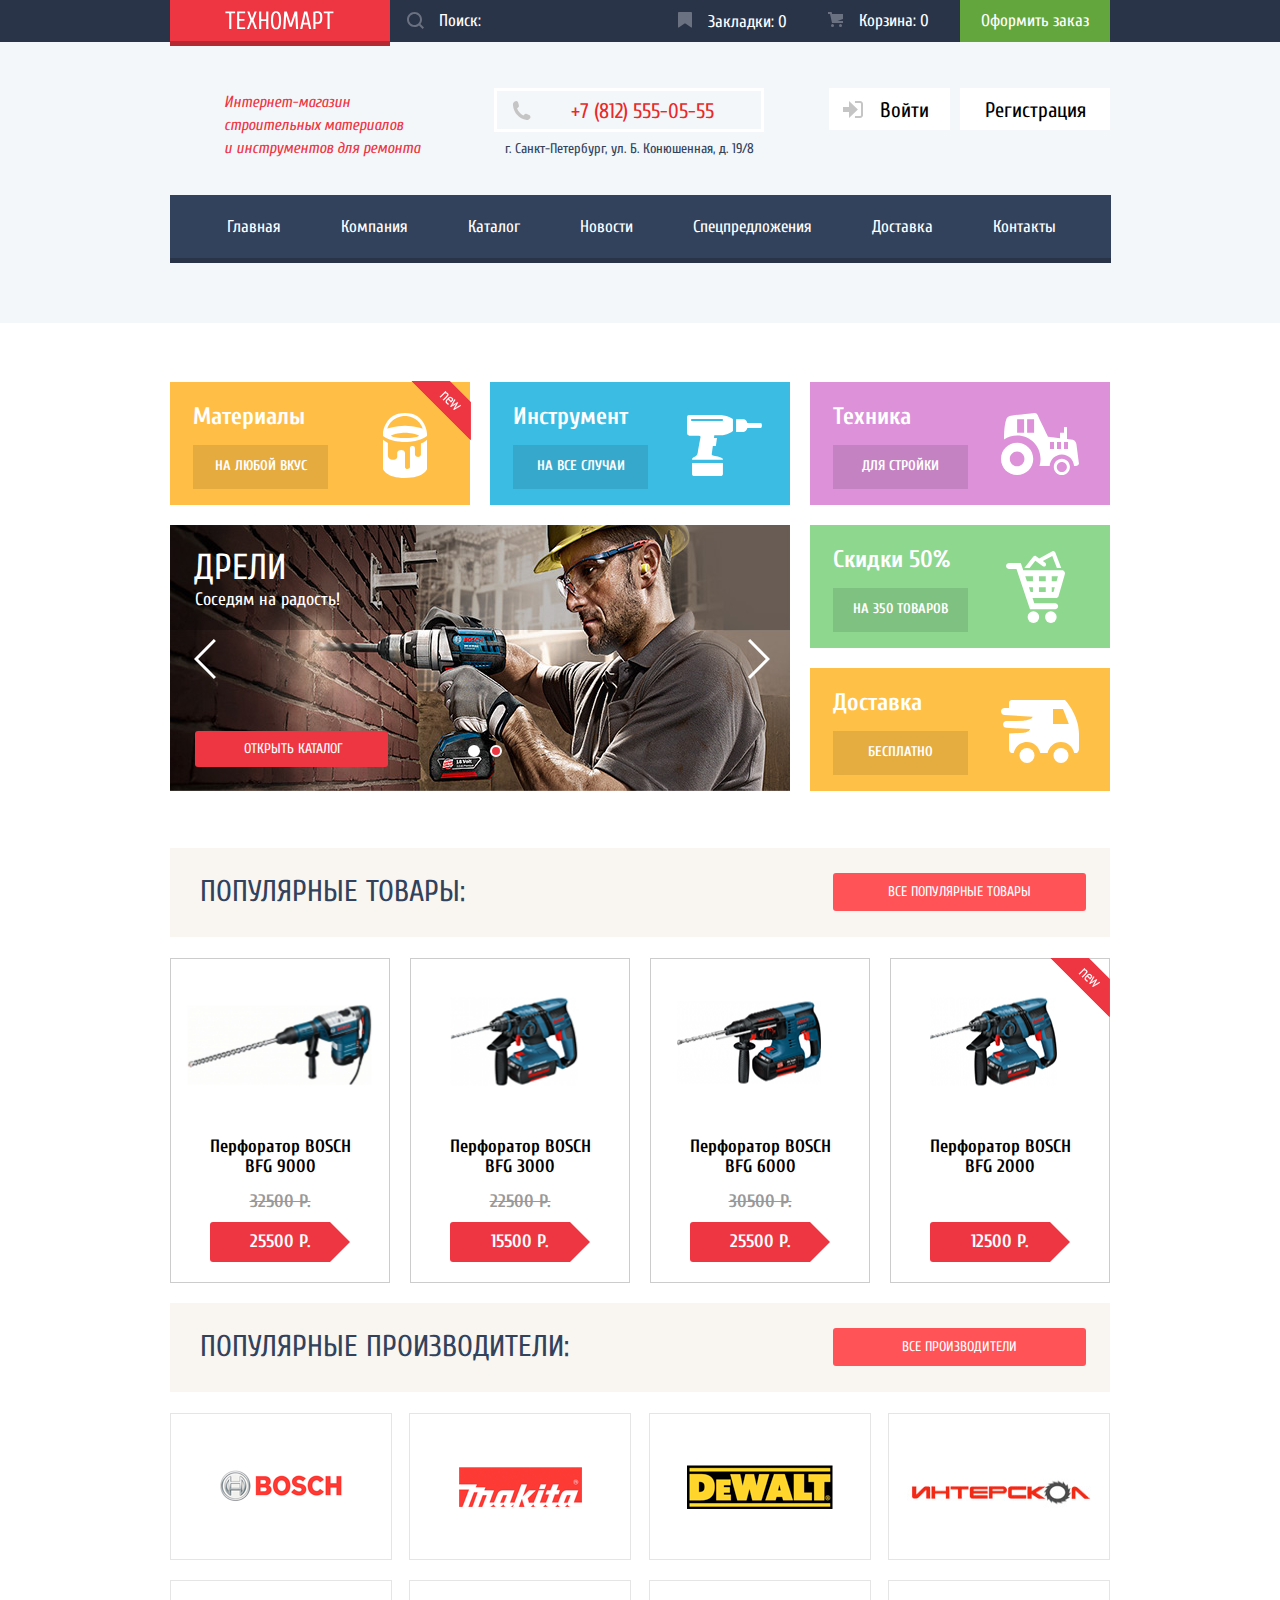
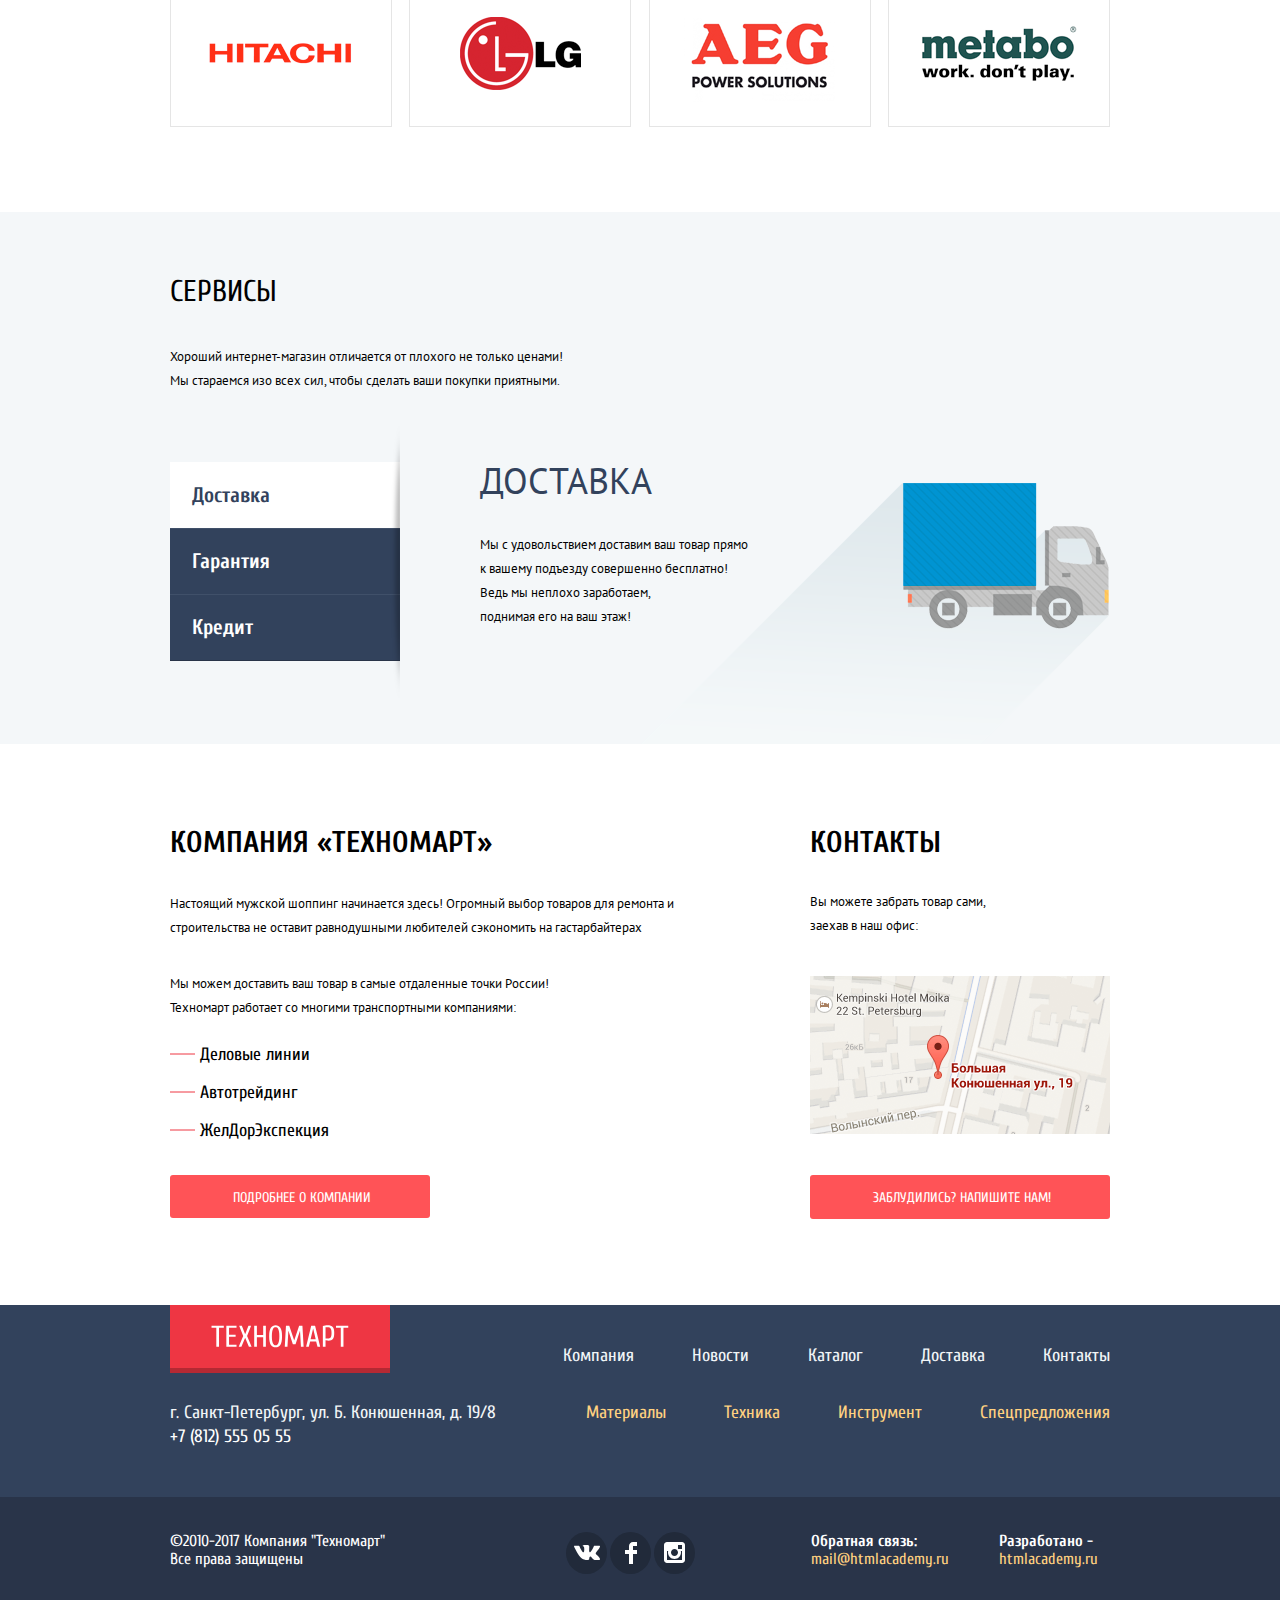
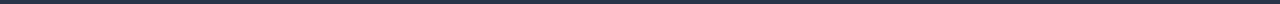
==== index.html @ 7c789cb8 "завершаем вёрстку личного проекта." ====
<!DOCTYPE html>
<html lang="ru">
    <head>
        <meta charset="utf-8">
		<link href="css/normalize.css" rel="stylesheet">
		<link href="https://fonts.googleapis.com/css?family=Cuprum:400,400i,700&display=swap&subset=cyrillic" rel="stylesheet">
		<link href="https://fonts.googleapis.com/css?family=PT+Sans:400,400i,700&display=swap&subset=cyrillic" rel="stylesheet">
		<link href="css/style.css" rel="stylesheet">
        <title>HTML Academy: Техномарт</title>
    </head>
    <body>
        <header class="header">
			<section class="menu-order-back">
			    <div class="menu-order container">
    			    <a href="index.html" class="header-logo">
 					    <img src="img/logo.svg" width="109" height="19" alt="Логотип магазина Техномарт">
				    </a>
                    <form action="/" method="post" class="search-form">
                        <input type="text" name="search-form" class="search-form-input" placeholder="Поиск:" aria-label="Кнопка поиска">
                        <!-- <button type="submit" name="submit-btn" class="header__search-form-button" aria-label="Кнопка поиска"></button> -->
                    </form>
                    <a class="menu-order-button menu-order-button-marks" href="marks.html" title="Закладки">
                        <svg version="1.1" id="Layer_2" xmlns="http://www.w3.org/2000/svg" xmlns:xlink="http://www.w3.org/1999/xlink" x="0px" y="0px"
	                        width="14px" height="16px" viewBox="0 0 14 16" enable-background="new 0 0 14 16" xml:space="preserve">
                            <path fill="#ffffff" d="M14,15c0,0.55-0.368,0.741-0.818,0.426l-5.363-3.765c-0.45-0.315-1.187-0.315-1.637,0l-5.364,3.765,C0.368,15.741,0,15.55,0,15V1c0-0.55,0.45-1,1-1h12c0.55,0,1,0.45,1,1V15z"/>
                        </svg>
                        Закладки: 0
                    </a>
                    <a class="menu-order-button" href="cart.html" title="Корзина">
                        <svg version="1.1" id="Layer_1" xmlns="http://www.w3.org/2000/svg" xmlns:xlink="http://www.w3.org/1999/xlink" x="0px" y="0px"
						    width="15px" height="15px" viewBox="0 0 15 15" enable-background="new 0 0 15 15" xml:space="preserve">
						    <g>
						        <circle fill="#ffffff" cx="4.5" cy="13.5" r="1.5"/>
						        <circle fill="#ffffff" cx="12.5" cy="13.5" r="1.5"/>
						        <polygon fill="#ffffff" points="15,2 4.07,2 3.648,0 0,0 0,2 2.031,2 4.016,11 15,11 15,9 9.441,9 15,6.951 	"/>
						    </g>
					    </svg>
                        Корзина: 0
                    </a>
                    <a class="make-order-button" href="cart.html" title="Оформить заказ">Оформить заказ</a>
                </div>
			</section> 
	        <section class="top-back">
    	        <div class="container">
					<div class="contacts-account">
					    <h1 class="shop-name">Интернет-магазин<br> 
				        строительных материалов<br>
				        и инструментов для ремонта</h1>
		                <div class="header-contacts"> 
						    <div class="phone-back">
                                <svg version="1.1" id="Layer_1" xmlns="http://www.w3.org/2000/svg" xmlns:xlink="http://www.w3.org/1999/xlink" x="0px" width="19px" height="19px" viewBox="0 0 19 19" enable-background="new 0 0 19 19" xml:space="preserve">
								    <g id="UrwUhy_1_">
    									<g>
    										<path fill="#c5c5c5" d="M15.572,18.985c-0.312,0-0.629,0-0.941,0c-4.129-0.488-7.157-2.408-9.359-4.864 c-2.21-2.461-3.954-5.629-4.294-9.893c0-0.382,0-0.762,0-1.144C1.056,2.31,1.437,1.78,1.876,1.327	C2.425,0.766,3.25,0.044,4.002,0.019c0.554-0.018,1.5,0.38,1.879,0.899C6.21,1.364,6.385,2.257,6.537,2.921	c0.154,0.671,0.505,1.643,0.408,2.289C6.797,6.217,5.458,6.644,5.066,7.376c1.307,3.135,3.443,5.439,6.293,7.031 c0.715-0.392,1.346-1.572,2.332-1.595c0.359-0.009,0.818,0.178,1.184,0.286c0.402,0.121,0.75,0.275,1.104,0.408 c0.596,0.224,1.648,0.521,2.004,1.021c0.365,0.513,0.57,1.356,0.49,1.879C18.309,17.447,16.594,18.603,15.572,18.985z"/>
	                                    </g>
                                    </g>
                                </svg>
    		                    +7 (812) 555-05-55
							</div>
		                    <div class="address"> г. Санкт-Петербург, ул. Б. Конюшенная, д. 19/8</div>
		                </div>
                        <div class="user-navigation">
                            <a class="sign-in-button" href="sign-in.html" title="Войти">
                                <svg version="1.1" id="Layer_1" xmlns="http://www.w3.org/2000/svg" xmlns:xlink="http://www.w3.org/1999/xlink" x="0px" y="0px" width="20px" height="17px" viewBox="0 0 20 17" enable-background="new 0 0 20 17" xml:space="preserve">
                                    <g>
                                        <polygon fill="#c5c5c5" points="14.875,8.5 6,0 6,6 0,6 0,11 6,11 6,17"/>
                                    </g>
                                    <path fill="#c5c5c5" d="M16.986,15.01h-5.027V17h5.027c2.178,0,3.004-1.81,3.029-3.026V3.028C19.99,1.811,19.164,0,16.986,0h-5.027 v1.99h5.027c0.839,0,0.992,0.681,1.01,1.057v10.904C17.979,14.327,17.825,15.01,16.986,15.01z" />
                                </svg>
                                Войти
                            </a>
                            <a class="sign-up-button" href="sign-up.html" title="Регистрация">Регистрация</a>
						</div>
                    </div>
	                <nav>
	                    <ul class="nav-menu container">
	                        <a href="index.html"><li>Главная</li></a>
                            <a href="company.html"><li>Компания</li></a>
                            <a href="catalog.html"><li>Каталог</li></a>
                            <a href="news.html"><li>Новости</li></a>
                            <a href="special-offers.html"><li>Спецпредложения</li></a>
                            <a href="delivery.html"><li>Доставка</li></a>
                            <a href="contacts.html"><li>Контакты</li></a>		  
		                </ul>
					</nav>
				</div>
			</section>
        </header>
	    <main>
		    <div class="container">
		        <h1 class="visually-hidden">Интернет-магазин "Техномарт"</h1>
			    <section class="all-categories">
				    <div class="materials-tools-technics">
						<div class="category-item category-item-materials flag-new">
						    <div class="category-item-text">
							    <div>Материалы</div>
						        <a href="#"><p class="category-item-button">На любой вкус</p></a>
							</div>
						</div>	
				        <div class="category-item category-item-tools">
						    <div class="category-item-text">
					            <div>Инструмент</div>
						        <a href="#"><p class="category-item-button">На все случаи</p></a>
							</div>
					    </div>							
				        <div class="category-item category-item-technics">
						    <div class="category-item-text">
					            <div>Техника</div>
						        <a href="#"><p class="category-item-button">Для стройки</p></a>
							</div>
					    </div>		
                    </div>	
                    <div class="delivery-discounts-slider">				
				        <input class="visually-hidden"  type="radio" id="product-1" value="product-1" name="toggle" checked>
                        <input class="visually-hidden" type="radio" id="product-2" value="product-2" name="toggle">                  
                        <div class="site-wrapper">
                            <div class="slider">
							    <div class="slider-controls-rounds">
					 		        <label id="slide-1" class="slider-controls-round slider-controls-round--1" for="product-1">< слайдер1 </label>
									<label id="slide-2" class="slider-controls-round slider-controls-round--2" for="product-2">< слайдер2 </label>        
								</div>
								<div class="slider-controls-arrows">
                                    <label class="slider-controls-left" for="product-1">
									    <svg version="1.1" id="Layer_1" xmlns="http://www.w3.org/2000/svg" xmlns:xlink="http://www.w3.org/1999/xlink" x="0px" y="0px" width="22px" height="40px" viewBox="0 0 22 40" enable-background="new 0 0 22 40" xml:space="preserve">
                                            <polygon fill="#FFFFFF" points="19.83,-0.035 21.919,2.064 4.13,19.947 21.977,37.886 19.887,39.985 -0.048,19.947 "/>
                                        </svg>
									</label>
                                    <label class="slider-controls-right" for="product-2">
									    <svg version="1.1" xmlns="http://www.w3.org/2000/svg" xmlns:xlink="http://www.w3.org/1999/xlink" x="0px" y="0px" width="22px" height="40px" viewBox="0 0 22 40" enable-background="new 0 0 22 40" xml:space="preserve">
                                            <g id="Layer_1">
                                            </g>
                                            <g id="Layer_2">
	                                            <polygon fill="#ffffff" points="2.098,-0.035 0.009,2.064 17.798,19.947 -0.048,37.886 2.041,39.985 21.976,19.947 	"/>
                                            </g>
                                        </svg>
									</label>
								</div>
							    <ul class="slider-list">
				                    <li class="slides" id="slide1">
									    <img src="img/slider-image.jpg" width="620" height="266" alt="Дрели">
							            <span class="name"> Дрели</span>
					                    <span class="comment">Соседям на радость!</span>  
				     	                <a class="button" href="catalog.html">Открыть каталог</a>   
								    </li>
						            <li class="slides" id="slide2">
				                        <img src="img/slide-image.jpg" width="620" height="266" alt="Перфораторы">
							            <span class="name"> Перфораторы</span>
					                    <span class="comment">Настоящие мужские игрушки</span>  
				     	                <a class="button" href="catalog.html">Открыть каталог</a>   
				                    </li>
							    </ul>
						    </div>
						</div>
						<div class="discounts-delivery">					     
                            <div class="category-item category-item-discounts">
							    <div class="category-item-text">
					                <div>Скидки 50%</div>
						            <a href="#"><p class="category-item-button">На 350 товаров</p></a>
							    </div>
                            </div>								
				            <div class="category-item category-item-delivery">
						        <div class="category-item-text">
					                <div>Доставка</div>
						            <a href="#"><p class="category-item-button">Бесплатно</p></a>
							    </div>
					        </div>		
     				    </div>
					</div>                  			
			    </section>
			    <section class="popular-goods-back">
                    <div class="popular-item">
                        <h2 class="popular-item-title">Популярные товары:</h2>
                        <a class="button popular-item-button" href="catalog.html" title="">Все популярные товары</a>
                    </div>
  					<div class="catalog-items-main">
                        <div class="catalog-item">
                            <div class="actions">
                                <a href="#" class="buy">Купить</a>
                                <a href="#" class="bookmark">В закладки</a>
                            </div>
                            <div class="image"><img width="217" height="168" src="img/item-image.png" alt="Перфоратор BOSCH BFG 9000"></div>
                            <div class="title"><a href=#>Перфоратор BOSCH BFG 9000</a></div>
                            <div class="discount">32500 Р.</div>
                            <div class="price">25500 Р.</div>
                        </div>
					    <div class="catalog-item">
                            <div class="actions">
                                <a href="#" class="buy">Купить</a>
                                <a href="#" class="bookmark">В закладки</a>
                            </div>
                            <div class="image"><img width="217" height="168" src="img/item1.png" alt="Перфоратор BOSCH BFG 3000"></div>
                            <div class="title"><a href=#>Перфоратор BOSCH BFG 3000</a></div>
                            <div class="discount">22500 Р.</div>
                            <div class="price">15500 Р.</div>
                        </div>
                        <div class="catalog-item">
                            <div class="actions">
                                <a href="#" class="buy">Купить</a>
                                <a href="#" class="bookmark">В закладки</a>
                            </div>
                            <div class="image"><img width="218" height="168" src="img/item.png" alt="Перфоратор BOSCH BFG 6000"></div>
                            <div class="title"><a href=#>Перфоратор BOSCH BFG 6000</a></div>
                            <div class="discount">30500 Р.</div>
                            <div class="price">25500 Р.</div>
                        </div>
    				    <div class="catalog-item flag-new">
						    <div class="actions">
                                <a href="#" class="buy">Купить</a>
                                <a href="#" class="bookmark">В закладки</a>
                            </div>
                            <div class="image"><img width="218" height="168" src="img/item1.png" alt="Перфоратор BOSCH BFG 2000"></div>
                            <div class="title"><a href=#>Перфоратор BOSCH BFG 2000</a></div>
                            <div class="discount"></div>
                            <div class="price">12500 Р.</div>
                        </div>
					</div>
			    </section>
			    <section class="popular-brands-back">
                    <div class="popular-item">
                        <h2 class="popular-item-title">Популярные производители:</h2>
                        <a class="button popular-item-button" href="#" title="">Все производители</a>
                    </div>
				    <div class="brands">
			            <a class="brand"><img src="img/bosch.png" width="126" height="37" alt="BOSCH"></a>
                        <a class="brand"><img src="img/makita.png" width="123" height="40" alt="MAKITA"></a>
                        <a class="brand"><img src="img/de-walt.png" width="146" height="44" alt="DeWALT"></a>
					    <a class="brand"><img src="img/interskol.png" width="200" height="80" alt="ИНТЕРСКОЛ"></a>                     				
					    <a class="brand"><img src="img/hitachi.png" width="169" height="31" alt="HITACHI"></a>
                        <a class="brand"><img src="img/lg.png" width="121" height="73" alt="LG"></a>
                        <a class="brand"><img src="img/aeg.png" width="151" height="96" alt="AEG POWER SOLUTIONS"></a>
                        <a class="brand"><img src="img/metabo.png" width="204" height="69" alt="METABO work.don't play"></a>
					</div>
			    </section>
			</div>
            <section class="service-back">
                <div class="container">
                    <h2 class="service-title">Сервисы</h2>
                    <p class="service-description">Хороший интернет-магазин отличается от плохого не только ценами! Мы стараемся изо всех сил, чтобы сделать ваши покупки приятными.</p>
                    <div class="service-slider">
                        <input type="radio" name="slider2" class="service-radio" id="delivery-slide" checked>
                        <input type="radio" name="slider2" class="service-radio" id="guarantee-slide">
                        <input type="radio" name="slider2" class="service-radio" id="loan-slide">
                        <div class="service-buttons">
                            <label for="delivery-slide" class="service-label delivery-label">Доставка</label>
                            <label for="guarantee-slide" class="service-label guarantee-label">Гарантия</label>
                            <label for="loan-slide" class="service-label loan-label">Кредит</label>
                        </div>
                        <div class="service-shadow"></div>
                        <ul class="service-list">
                            <li class="service-slide service-slide-delivery">
                                <h3>Доставка</h3>
                                <p>Мы с удовольствием доставим ваш товар прямо<br>
						    	к вашему подъезду совершенно бесплатно!<br>
						    	Ведь мы неплохо заработаем, <br>
								поднимая его на ваш этаж!
                                </p>
                            </li>
                            <li class="service-slide service-slide-guarantee">
                                <h3>Гарантия</h3>
                                <p>Если купленный у нас товар поломается или заискрит,<br>
						    	а также в случае пожара, спровоцированного его возгаранием, <br>
						    	вы всегда можете быть уверены в нашей гарантии. Мы обменяем <br>
								сгоревший товар на новый.<br>
								Дом уж восстановите как-нибудь сами.
                                </p>
                            </li>
                            <li class="service-slide service-slide-credit">
                                <h3>Кредит</h3>
                                <p>Залезть в долговую яму стало проще!<br>
                                Кредитные консультанты придут вам на помощь.
                                </p>
                                <a class="button" href="#" title="Отправить заявку">Отправить заявку</a>
                            </li>
                        </ul>
					</div>
				</div>
            </section>				
			<section class="about-company-contacts container">
			    <div class="description-company">
    			    <h2>Компания «Техномарт»</h2>
					<p>Настоящий мужской шоппинг начинается здесь! Огромный выбор товаров для ремонта и<br>
					строительства не оставит равнодушными любителей сэкономить на гастарбайтерах</p>
					<p>Мы можем доставить ваш товар в самые отдаленные точки России!<br>
					Техномарт работает со многими транспортными компаниями:</p>
				    <ul class="delivery-company">
					    <li class="delivery-company-item">
						    <svg width="25px">
                                <line x1="0" y1="10" x2="25" y2="10" stroke="#ee3643" />
                            </svg>
							Деловые линии
						</li>
					    <li class="delivery-company-item">
						    <svg width="25px">
                                <line x1="0" y1="10" x2="25" y2="10" stroke="#ee3643" />
                            </svg>
							Автотрейдинг
						</li>
					    <li class="delivery-company-item">
						    <svg width="25px">
                                <line x1="0" y1="10" x2="25" y2="10" stroke="#ee3643" />
                            </svg>
					    	ЖелДорЭкспекция
						</li>
					</ul>
				    <a class="button about-company-button" href="#">Подробнее о компании</a>
				</div>
			    <div class="our-office">
			        <h2>Контакты</h2>
			        <p class="pick-up">Вы можете забрать товар сами,<br>
				    заехав в наш офис:</p>
				    <a href="https://www.google.com/maps/" class="contacts-button-map">
				        <img src="img/map.png" width="300" height="158" alt="Офис компании по адресу ул. Большая Конюшенная 19/8, Санкт-Петербург">
				    </a>
				    <a class="visually-hidden">
				        <img src="img/map.png" width="940" height="446.2px" alt="Офис компании по адресу ул. Большая Конюшенная 19/8, Санкт-Петербург">
				    </a>
				    <a class="button write-us-button" href="contacts.html">Заблудились? Напишите нам!</a>
				</div>
			</section>
	    </main>
	    <footer>
	        <section class="footer-nav-back">
			    <div class="container">
	                <div class="footer-contacts">
  	  	                <a class="footer-logo-back">
	                        <img src="img/logo.svg" width="138" height="23" alt="Логотип магазина Техномарт">
		                </a>
		                <address class="footer-address">
		                    г. Санкт-Петербург, ул. Б. Конюшенная, д. 19/8<br>
						    <a href="tel:+78125550555">+7 (812) 555 05 55</a>
		                </address>
				    </div>
		            <div class="footer-navigation">
		                <ul class="footer-site-navigation">
                            <li><a href="company.html">Компания</a></li>
                            <li><a href="news.html">Новости</a></li>
                            <li><a href="catalog.html">Каталог</a></li>
                            <li><a href="delivery.html">Доставка</a></li>
                            <li><a href="contacts.html">Контакты</a></li>	
		                </ul>
		                <ul class="footer-catalog-navigation">
		                    <li><a href="#">Материалы</a></li>
                            <li><a href="#">Техника</a></li>
                            <li><a href="#">Инструмент</a></li>
                            <li><a href="special-offers.html">Спецпредложения</a></li>
		                </ul>
				    </div>
				</div>
		    </section>
			<section class="footer-copyright-back">
			    <div class="container">
				    <div class="copyright">
			            <p class="footer-copyright">
				        ©2010-2017 Компания "Техномарт"<br>
					    Все права защищены
			            </p>
						<div class="footer-social">
							<a href="https://vk.com/" aria-label="ВКонтакте">
							    <svg class="vk" version="1.1" id="Layer_1" xmlns="http://www.w3.org/2000/svg" xmlns:xlink="http://www.w3.org/1999/xlink" x="0px" y="0px" width="26px" height="15px" viewBox="0 0 26 15" enable-background="new 0 0 26 15" xml:space="preserve">
                                    <path fill="#ffffff" d="M16.138,11.51c0.956-0.309,2.18,2.04,3.483,2.939c0.978,0.681,1.727,0.534,1.727,0.534l3.473-0.05 c0,0,1.815-0.112,0.957-1.554c-0.071-0.12-0.503-1.069-2.585-3.022c-2.177-2.043-1.882-1.712,0.739-5.244 c1.597-2.153,2.236-3.468,2.036-4.028c-0.192-0.539-1.365-0.399-1.365-0.399L20.69,0.713c-0.381,0.001-0.704,0.119-0.851,0.515	c-0.003,0.004-0.621,1.666-1.445,3.079c-1.741,2.989-2.436,3.148-2.724,2.961c-0.661-0.433-0.494-1.737-0.494-2.664	c0-2.897,0.432-4.105-0.846-4.417c-0.427-0.104-0.739-0.172-1.828-0.182c-1.392-0.021-2.574,0-3.244,0.329 c-0.445,0.223-0.786,0.712-0.579,0.74c0.26,0.035,0.843,0.16,1.155,0.586c0.401,0.552,0.389,1.789,0.389,1.789 s0.229,3.411-0.54,3.834c-0.528,0.29-1.25-0.302-2.803-3.016C6.087,2.879,5.488,1.345,5.488,1.345S5.372,1.06,5.162,0.904	C4.912,0.719,4.562,0.66,4.562,0.66L0.848,0.684c0,0-0.558,0.016-0.763,0.262C-0.097,1.164,0.07,1.614,0.07,1.614 s2.909,6.881,6.203,10.347c3.02,3.182,6.452,2.971,6.452,2.971h1.555c0,0,0.469-0.054,0.709-0.312 c0.224-0.24,0.214-0.691,0.214-0.691S15.172,11.82,16.138,11.51z"/>
                                </svg>
							</a>
							<a href="https://facebook.com/" aria-label="Фейсбук">
							    <svg class="fb" version="1.1" id="Layer_2" xmlns="http://www.w3.org/2000/svg" xmlns:xlink="http://www.w3.org/1999/xlink" x="0px" y="0px" width="12px" height="22px" viewBox="0 0 12 22" enable-background="new 0 0 12 22" xml:space="preserve">
                                    <path fill="#ffffff" d="M12,4V0H8C5.791,0,4,1.791,4,4v4H0v4h4v10h4V12h4V8H8V4H12z"/>
                                </svg>
							</a>
							<a href="https://instagram.com/" aria-label="Инстаграмм">
							    <svg class="instagram" version="1.1" id="Layer_1" xmlns="http://www.w3.org/2000/svg" xmlns:xlink="http://www.w3.org/1999/xlink" x="0px" y="0px" width="21px" height="21px" viewBox="0 0 21 21" enable-background="new 0 0 21 21" xml:space="preserve">
                                    <path fill="#ffffff" d="M18,0H3C1.35,0,0,1.35,0,3v15c0,1.65,1.35,3,3,3h15c1.65,0,3-1.35,3-3V3C21,1.35,19.65,0,18,0z M10.5,7 c1.93,0,3.5,1.57,3.5,3.5S12.43,14,10.5,14S7,12.43,7,10.5S8.57,7,10.5,7z M18,18H3V9h1.181C4.067,9.482,4,9.983,4,10.5 c0,3.59,2.91,6.5,6.5,6.5s6.5-2.91,6.5-6.5c0-0.517-0.066-1.018-0.181-1.5H18V18z M18,7h-4V3h4V7z"/>
                                </svg>
							</a>			
                        </div>
				        <div class="footer-other-contacts">
						    <div class="footer-email">
                                <b>Обратная связь:</b> 
                                <a class="footer-copyright-contacts" href="https://htmlacademy.ru">mail@htmlacademy.ru</a>
                            </div>                
				            <div class="footer-site">
                                <b>Разработано -</b> 
                                <a class="footer-copyright-contacts" href="https://htmlacademy.ru">htmlacademy.ru</a>
                            </div>
						</div>
					</div>
			    </div>
			</section>
		</footer>
 		<section class="modal modal-message">
            <form class="message-form" method="POST" action="https://echo.htmlacademy.ru/">
			    <div class="form-container">
			        <div class="name-email">
	    			    <label>Ваше имя:<input class="message" type="text" name="namem" placeholder="Имя Фамилия"></label>
				        <label>Ваш e-mail:<input class="message" type="text" name="email" placeholder="email@example.com"></label>
				    </div>
				    <div class="text-message">
				        <label>Текст письма:<textarea name="message" placeholder="В свободной форме"></textarea></label>				
 		            </div>
				</div>
				<div class="form-button-message-background">
			        <div class="form-container"> 
				            <button class="button form-button-message" type="submit">Отправить</button>
				 	</div>   
				</div>
                <button class="modal-close" type="button">Закрыть</button>
	        </form>
		</section>
        <section class="modal modal-map">
            <h2 class="visually-hidden">Как до нас добраться</h2>
            <iframe src="https://www.google.com/maps/embed?pb=!1m18!1m12!1m3!1d1998.6037999040354!2d30.322010416394033!3d59.938716271971415!2m3!1f0!2f0!3f0!3m2!1i1024!2i768!4f13.1!3m3!1m2!1s0x4696310fca5ba729%3A0xea9c53d4493c879f!2sBolshaya+Konyushennaya+ul.%2C+19%2C+Sankt-Peterburg%2C+Russia%2C+191186!5e0!3m2!1sen!2s!4v1441888483426" width="940" height="446" allowfullscreen></iframe>
            <p><img src="img/map.jpg" width="940" height="446" alt="Офис компании по адресу ул. Большая Конюшенная 19/8, Санкт-Петербург"></p>
            <button class="modal-close" type="button">Закрыть</button>
        </section>
		<section class="modal modal-cart">
			    <div class="form-container">
				    <h3>Товар добавлен в корзину!</h3>
				</div>
				<div class="form-button-cart-background">
			        <div class="form-container"> 
					    <ul class="buttons">
				            <li class="button form-button-cart"><a href="#">Оформить заказ</a></li>
						    <li class="form-button-continue"><a href="#">Продолжить покупки</a></li>
						</ul>
				 	</div>   
				</div>
                <button class="modal-close" type="button">Закрыть</button>
		</section>	
        <script src="js/index-script.js"></script>
	</body>
</html>
---- css/style.css ----
/*общие стили*/

/**{
	outline: 1px solid red;
}*/


html,
body {
  font-family: Cuprum, "Arial", sans-serif;
  color: #000000;
  background-color: #ffffff;
  min-width: 1200px;
  margin: 0;
}

a {
  color: #ffffff;
  text-decoration: none;
  list-style: none;
  border: none;
}
.delivery-company,
.footer-site-navigation,
.footer-catalog-navigation,
.order-account,
.pagination-list {
  list-style: none;
}

.perforators,
.garantee,
.credit,
.added-to-basket,
.message {
	display: none;
}

.button {
	font-size: 14px;
	text-transform: uppercase;
	color: #ffffff;
	background-color: #ff5357;
	border: none;
	border-radius: 3px;
}

.button:hover,
.button:focus,
.header-logo:hover,
.header-logo:focus {
	background-color: #ca2c37;
	border: none;
}

.button:active,
.header-logo:active {
	background-color: #ba2732;
	border: none;
}

.container {  
  width: 940px;
  margin: 0 auto; 
  padding: 0 0;
/*  background-color: rgba(256, 256, 0, 0.2);*/
}

.visually-hidden {
  position: absolute;
  width: 1px;
  height: 1px;
  margin: -1px;
  border: 0;
  padding: 0;
  clip: rect(0 0 0 0);
  overflow: hidden;
}

p,
h2,
h3,
ul,
a {
	margin: 0;
	padding: 0;
}



/*ХЕДЕР*/

/*логитип, поиск, закладки, корзина, сдалать заказ*/

.menu-order-back {
  color: #ffffff;
  background-color: #293449;
}

.menu-order {
  display: flex;
  flex-direction: row;
  align-items: center;
  justify-content: space-between;
  height: 42px;
}

/*логотип*/
.header-logo {
	position: relative;
	background-color: #ee3643;
	box-shadow: inset 0px -5px 0 0 rgba(0, 0, 0, 0.24);
	padding-top: 15px;
    padding-bottom: 12px;
    padding-left: 55px;
    padding-right: 56px;
}

/*поиск*/
.search-form {
    overflow: hidden;
}

.search-form-input {
	font-family: Cuprum, "Arial", sans-serif;
	font-size: 17px;
    color: #ffffff;
	background-color: transparent;
    background-image: url("../img/icon-search-darkgrey.svg");
    background-repeat: no-repeat;
    background-position: 17px 12px;
	border: none;
    outline: none;
	width: 221px;
	padding-top: 11px;
    padding-bottom: 11px;
    padding-left: 49px;
}

.search-form-input::-webkit-input-placeholder {
    color: #ffffff;
}

.search-form-input::-moz-placeholder {
    color: #ffffff;
}

.search-form-input:-ms-input-placeholder {
   color: #ffffff;
}

.search-form-button {
    display: none;
}

.search-form-input:hover {
    background-color: #212a3a;
    background-image: url("../img/icon-search-white.svg");
    background-repeat: no-repeat;
    background-position: 17px 12px;
}

.search-form-input:focus {
    color: #000000;
    background-color: #ffffff;
	background-image: url("../img/icon-search-red.svg");
    background-repeat: no-repeat;
    background-position: 17px 12px;
}

/*ссылки закладки, корзина*/

.menu-order-button,
.full-cart-button,
.make-order-button {
    font-size: 17px;
	line-height: 18px;
    color: #ffffff;
    text-align: left;
	min-width: 150px;
	padding-top: 11px;
	padding-bottom: 12px;
}


.menu-order-button a {
	position: absolute;
}

.menu-order-button:hover,
.menu-order-button:focus {
    background-color: #212a3a;
    outline: none;
}

.menu-order-button:active {
    color: rgba(255, 255, 255, 0.6);
	background-color: #161d29;
}

.menu-order-button-marks {
	padding-top: 11px;
	padding-bottom: 11px;
}

.full-cart-button {
	border-radius: 0;
}

.full-cart-button:active {
	 color: rgba(255, 255, 255, 0.6)
}

.menu-order-button svg,
.full-cart-button svg {
	opacity: 0.3;
	position: relative;
	top: 1px;
	padding-left: 18px;
	padding-right: 12px;
}

.menu-order-button:hover svg,
.menu-order-button:focus svg,
.full-cart-button:hover svg,
.full-cart-button:focus svg {
    opacity: 1;
}

.menu-order-button:active svg,
.full-cart-button:active svg {
    opacity: 0.5;
}

/*ссылка сделать заказ*/

.make-order-button {
   text-align: center;
   background-color: #63a63e;
   width: 150px;
   padding-top: 12px;
   padding-bottom: 12px;
}

.make-order-button:hover,
.make-order-button:focus {
    background-color: #5fbb2d;
}

.make-order-button:active {
    color: rgba(255, 255, 255, 0.5);
	background-color: #518534;
}

/*навигация сайта, имя магазина, адрес и телефон, вход и регистрация*/

.top-back {
	background-color: #f4f7f9;
}

.contacts-account {
  display: flex;
  flex-direction: row;
  justify-content: space-between;
  margin-bottom: 34px;
}

/*название магазина*/

.shop-name {
  font-size: 16px;
  font-weight: normal;
  font-style: italic;
  line-height: 23px;
  color: #ee3643; 
  min-width: 196px;
  margin-top: 49px;
  margin-bottom: 0;
  margin-left: 54px;
  margin-right: 9px;
}

/*номер телефона и адрес магазина*/

.header-contacts {
  text-align: center;
  width: 270px;
  margin-top: 46px;
  padding-left: 0px;
}

.phone-back {
  display: flex;
  flex-direction: row;
  font-size: 21px;
  color: #e9292a;
  border: solid 3px #ffffff;
  padding-top: 8px;
  padding-bottom: 6px;
}

.phone-back span {
	position: absolute;
}

.phone-back svg {
  position: relative;
  color: #B7BFC8;
  top: 2px;
  padding-left: 15px;
  padding-right: 40px;
}

.address {
  font-size: 14px;
  line-height: 24px;
  color: #32425c;
  text-align: center;
  padding-top: 5px;
}

/*ссылки вход и регистрация на главной странице, имя пользователя на странице каталога*/

.user-navigation {
  display: flex;
  flex-direction: row;	
  justify-content: space-between;
  width: 281px;
  margin-top: 46px; 
}

.user-navigation-catalog {
  display: flex;
  flex-direction: column;
  justify-content: space-between;
  width: 299px;  
  height: 70px;
  margin-top: 46px;
}

.sign-in-button,
.sign-up-button {
    font-size: 21px;
    color: #000000;
    background-color: #ffffff;
	text-align: left;
	height: 32px;
	padding-top: 10px;
	padding-bottom: 0px;
}

.sign-in-button {
	width: 121px;
    margin-right: 10px;
}

.sign-in-button span {
	position: absolute;
}

.sign-in-button svg {
	position: relative;
	top: 1px;
	color: #c5c5c5;
    padding-left: 14px;
	padding-right: 12px;
}

.sign-up-button {
	text-align: center;
	min-width: 150px;
}

.user-name {
	font-size: 21px;
	color: #000000;
	background-color: #ffffff;
	text-align: left;
	width: 300px;
	padding-top: 10px;
	padding-bottom: 12px;
}

.user-name a {
	color: #000000;
}

.sign-in-button svg,
.sign-up-button svg,
.user-name svg,
.phone svg {
    fill: #c5c5c5
}

.user-name svg {
	position: relative;
	top: 2px;
}


.sign-in-button:hover,
.sign-up-button:hover,
.sign-in-button:focus,
.sign-up-button:focus {
    color: #ee3643;
    outline: none;
}

.sign-in-button:hover polygon,
.sign-in-button:focus polygon,
.sign-in-button:hover path,
.sign-in-button:focus path,
.account-icon:hover path,
.account-icon:focus path,
.logout-icon:hover path,
.logout-icon:focus path,
.logout-icon:hover polygon,
.logout-icon:focus polygon {
    fill: #32425C;
	opacity: 1;
}

.sign-in-button:active,
.sign-up-button:active,
.user-name:active {
    color: rgba(0, 0, 0, 0.3);
    outline: none;
}

.sign-in-button:active svg,
.user-name:active svg {
    fill: #c5c5c5;	
	opacity: 0.3;
}

.account-icon {
	padding-left: 13px;
	padding-right: 11px;
}

.logout-icon {
	padding-left: 29px;
}

/*ссылки мои заказы и личный кабинет на странице каталога*/
.user-info-list {
    position: relative;
    display: flex;
    list-style: none;
}

.user-info-item {
    margin-top: 5px;
    margin-bottom: 0;
    margin-left: 18px;
    margin-right: 15px;
}

.user-info-item:not(:last-child)::after {
    content: "";
    position: absolute;
    top: 13px;
    left: 108px;
    width: 4px;
    height: 4px;
    background-color: #32425c;
    border-radius: 50%;
}

.user-info-item a {
    font-size: 16px;
    line-height: 18px;
    color: #32425c;
    text-decoration: none;
    background-color: transparent;
	border-bottom: 1px #32425c solid;
}

.user-info-item a:hover,
.user-info-item a:focus {
    color: #ee3643;
    outline: none;
	border-bottom: 1px #ee3643 solid;
}

.user-info-item a:active {
    color: rgba(50, 66, 92, 0.3);
	border-bottom: 1px rgba(50, 66, 92, 0.3) solid;
}

/*главкая навигация*/

.nav-menu {
  display: flex;
  flex-direction: row;
  width: 940px;
  margin-left: 0px;
  padding-bottom: 60px;
  list-style: none;
}

.nav-menu a {
  font-size: 17px;
  color: #ffffff;
  background-color: #32425c;
  box-shadow: inset 0px -5px 0 0 #293449;
  margin-left: 0;
  margin-right: 0;
  padding-top: 22px;
  padding-bottom: 26px;
  padding-left: 30px;
  padding-right: 30px;
  cursor: pointer;
}

.nav-menu a:first-child {
padding-left: 57px;
}	
.nav-menu a:last-child {
padding-right: 55px;
}	
.nav-menu a:hover,
.nav-menu a:focus {
  background-color: #293449;
}
.nav-menu a:active {
  color: rgba(255, 255, 255, 0.5);
  background-color: #1d2739;
  box-shadow: none;
}

/*ФУТЕР*/

.footer-nav-back .container,
.footer-copyright {
  display: flex;
  flex-direction: row;
  justify-content: space-between;
}

/*логотип, телефон, адрес, навигация по сайту (компания, новости...), навигация по каталогу*/

.footer-nav-back {
	font-size: 18px;
	background-color: #32425c;
	padding-bottom: 48px;
}

.footer-contacts {
	min-width: 322px;
}

.footer-logo-back img {
  background-color: #ee3643;
  box-shadow: inset 0px -5px 0 0 rgba(0, 0, 0, 0.24);
  padding-top: 20px;
  padding-bottom: 25px;
  padding-left: 41px;
  padding-right: 41px;
} 

.footer-address {
	font-style: normal;
	line-height: 24px;
	color: #f1f5f7;
	padding-top: 22px;
}

.footer-navigation {
  display: flex;
  flex-direction: column;
  justify-content: space-between;
  width: 547px;
  margin-top: 41px;
}

.footer-site-navigation {
  display: flex;
  flex-direction: row;
  justify-content: space-between;
}

.footer-site-navigation a {
	color: #f1f5f7;
}
.footer-site-navigation a:hover,
.footer-site-navigation a:focus {
  text-decoration: underline;
}
.footer-site-navigation a:active {
  text-decoration: none;
  color: rgba(241, 245, 247, 0.5);
}

.footer-catalog-navigation {
  display: flex;
  flex-direction: row;
  justify-content: space-between;
  margin-bottom: 25px;
  margin-left: 23px;
}
 
.footer-catalog-navigation a {
  color: #ffd180;
  background-color: #32425c;
}
.footer-catalog-navigation a:hover,
.footer-catalog-navigation a:focus {
  text-decoration: underline;
}
.footer-catalog-navigation a:active {
  color: rgba(255, 209, 128, 0.5);
  text-decoration: none
}

/*Копирайт, социальные сети, обратная связь, разработано*/

.footer-copyright-back {
	font-size: 16px;
	color: #ffffff;
	background-color: #293449;
	padding-top: 35px;
	padding-bottom: 30px;
}

.copyright {
  display: flex;
  flex-direction: row;
  justify-content: space-between;
  line-height: 18px; 
}

.footer-copyright {
	line-height: 18px;
	width: 228px;
	margin-right: 54px;
}

.footer-social {
	display: flex;
	flex-direction: row;
	width: 132px;
}

.footer-social a {
	display: inline-block;
	opacity: 1;
	border-radius: 50%;
	width: 42px;
	height: 42px;
	margin-right: 3px;
	background-color: #212a3a;
}

.footer-social a:hover,
.footer-social a:focus,
.footer-social a:active {
	background-color: #ee3643;
}

.footer-social .vk {
    opacity: 1;
	padding-top: 13px;
	padding-bottom: 14px;
	padding-left: 8px;
}

.footer-social .fb {
	opacity: 1;
    padding-top: 10px;
	padding-bottom: 10px;
	padding-left: 15px;
}

.footer-social .instagram {
	opacity: 1;
    padding-top: 10px;
	padding-bottom: 11px;
	padding-left: 10px;
}



.footer-copyright-contacts {
  color: #ffd180;
  font-size: 16px;
  line-height: 18px; 
}

.footer-copyright-contacts:hover,
.footer-copyright-contacts:focus {
  text-decoration: underline;
}

.footer-copyright-contacts:active {
  color: #ee3643;
  text-decoration: none;
}

.footer-other-contacts {
	display: flex;
	flex-direction: row;
	justify-content: space-between;
	line-height: 18px;
	width: 284px;
	margin-right: 15px;
}

.footer-email {
	display: flex;
	flex-direction: column;
	line-height: 18px;
	width: 135px;
}

.footer-site {
	display: flex;
	flex-direction: column;
	line-height: 18px;
	width: 96px;
	padding-left: 10px;
}

/*MAIN*/

/*Категории и слайды*/

.all-categories {
	margin-top: 59px;
}

/*категории*/

.materials-tools-technics {
  display: flex;
  flex-direction: row;
  justify-content: space-between;
  position: relative;
  margin-bottom: 20px;
}

.materials-tools-technics li:last-child {
   margin-right: 0px;	
}

.delivery-discounts-slider {
  display: flex; 
  flex-direction: row; 
  justify-content: space-between;  
}

.discounts-delivery {
  display: flex;
  flex-direction: column;
  justify-content: space-between;
  height: 266px;
}

.category-item {
	display: inline-block;
	width: 300px;
	height: 123px;
	position: relative;
}

.category-item-text {
  font-size: 24px;
  font-weight: bold; 
  line-height: 30px;
  color: #ffffff;
  padding-top: 20px; 
  padding-left: 23px;
}

.category-item-button {
  font-size: 14px;
  line-height: 18px;
  text-transform: uppercase;
  text-align: center;
  color: #ffffff;
  background-color: rgba(0, 0, 0, 0.1); 
  width: 135px;
  margin-top: 13px;
  margin-bottom: 19px;
  padding-top: 12px;
  padding-bottom: 14px;
}

.category-item-button:focus,
.category-item-button:hover {
  background-color: rgba(0, 0, 0, 0.2); 
}
.category-item-button:active {
  background-color: rgba(0, 0, 0, 0.3); 	
}

.category-item .flag-new::after {
  content: "";
  position: absolute;
  top: 0;
  right: 0;
  z-index: 1;
  width: 60px;
  height: 59px;
  background-image: url('../img/new-flag.png');
  background-repeat: no-repeat;
}

.category-item-materials {
  background-color: #ffbf47;
  background-image: url('../img/icon-1.svg');
  background-repeat:  no-repeat;
  background-size: 44px 65px;
  background-position: 213px 31px;
}

.category-item-tools {
  background-color: #3bbce3;
  background-image: url('../img/icon-2.svg');
  background-repeat:  no-repeat;
  background-size: 75px 61px;
  background-position: 197px 33px;
}

.category-item-technics {
  background-color: #dc91d8;
  background-image: url('../img/icon-3.svg');
  background-repeat:  no-repeat;
  background-size: 78px 62px;
  background-position: 191px 31px;
}

.category-item-discounts {
  background-color: #8ed78f;
  background-image: url('../img/icon-4.svg');
  background-repeat:  no-repeat;
  background-size: 59px 72px;
  background-position: 196px 26px;
}

.category-item-delivery {
  background-color: #ffc047;
  background-image: url('../img/icon-5.svg');
  background-repeat:  no-repeat;
  background-size: 78px 63px;
  background-position: 191px 32px;
}

/*слайды*/

.slides {
	display: inline-block;
	position: relative;
    padding-left: 0px;
	margin-right: 20px;
	display: none;
}

.slides .name {
	font-size: 36px;
	text-transform: uppercase;
    color: #ffffff;
	background: transparent;
    position: absolute;
    top: 22px;
    left: 24px;
}

.slides .comment {
	font-size: 18px;
	line-height: 24px;
    color: #ffffff;
	background: transparent;
    position: absolute;
    top: 63px;
    left: 25px;
}

.slides a {
  font-size: 14px;
  line-height: 18px;  
  text-transform: uppercase;  
  color: white;
  background-color: #ee3643;
  padding-top: 9px;
  padding-bottom: 9px;
  padding-left: 49px;
  padding-right: 45px;	
  position: absolute;
  top: 206px;
  left: 25px;
}

.perfotators div {
	display: none;
}

.slider {
  position: relative;
  color: #ffffff;
}

.slider-controls-rounds {
  position: absolute;
  left: 50%;
  bottom: 40px;
  z-index: 20;
  
  width: 160px;
  height: 10px;

  text-align: center;
  font-size: 0;
  transform: translateX(-50%);
}

.slider-controls-round {  
  display: inline-block;
  width: 8px;
  height: 8px;
  background-color: #ee3643;
  border: 2px solid #ffffff;
  border-radius: 50%;
  cursor: pointer; 
  margin-right: 10px;
   
}
  
.slider-controls-left {
  position: absolute;
  top: 114px;
  left: 24px;
  z-index: 20;  
  font-size: 0;
}

.slider-controls-right {
  position: absolute;
  top: 114px;
  right: 40px;
   z-index: 20;   
  font-size: 0;
}

#product-1:checked ~ .site-wrapper #slide-1,
#product-2:checked ~ .site-wrapper #slide-2{
  background-color:  #ffffff ;
}

#product-1:checked ~ .slider-list .slider-item:nth-child(1) {
  display: block;
}

#product-2:checked ~ .slider-list .slider-item:nth-child(2) {
  display: block;
}
 
#product-1:checked ~ .site-wrapper #slide1,
#product-2:checked ~ .site-wrapper #slide2 {
  display: block;
} 

/*Популярные товары и производители*/

.popular-goods-back {
	margin-top: 53px;
}
.popular-item {
	display: flex;
    justify-content: space-between;
    align-items: center;
    background-color: #f9f5f0;
	margin-bottom: 21px;  
	padding-left: 30px;
    padding-right: 24px;
}

.popular-item-title {
    font-size: 30px;
    font-weight: normal;
	text-transform: uppercase;
	color: #32425c;
}

.popular-item-button {
	font-size: 14px;
	line-height: 18px;
	text-align: center;
	width: 253px;
	margin-top: 25px;
    margin-bottom: 26px;
	padding-top: 10px;
	padding-bottom: 10px;

}

/*популярные производители*/

.brands {
  display: flex;
  justify-content: space-between;
  flex-wrap: wrap;
}

.brand {
  display: inline-block;
  text-align: center;
  background-color: #ffffff;
  border: solid 1px #e5e5e5;
  min-width: 220px;
  min-height: 145px;
  margin-top: 0px;
}

.brand:nth-child(5),
.brand:nth-child(6),
.brand:nth-child(7),
.brand:nth-child(8) {
  margin-top: 20px;
}

.brand:nth-child(4n) {
	margin-right: 0;
}

.brand:before {
    display: inline-block;
    height: 100%;
    vertical-align: middle;
    content: "";
}

.brand img {
    display: inline-block;
    vertical-align: middle;
}

.brand:hover,
.brand:focus {
  box-shadow: 0px 10px 25px 0 rgba(41, 52, 73, 0.5);
}

.brand:active {
  opacity: 0.3;
  box-shadow: 0px 4px 10px 0 rgba(41, 52, 73, 0.5);
}

/*Сервисы*/
.service-back {
    background-color: #f4f7f9;
    margin-top: 85px;
	padding-top: 63px;
}

.service-title {
    font-size: 30px;
    font-weight: normal;
	text-transform: uppercase;
}

.service-description {
    font-family: "PT Sans", Arial, sans-serif;
    font-size: 13px;
    line-height: 24px;
    color: #000000;
	width: 398px;
	padding-top: 35px;
}

.service-slider {
	position: relative;
    display: flex;
    margin-top: 69px;
	margin-right: 0;
}

.service-label {
    display: block;
    font-size: 21px;
    font-weight: bold;
	line-height: 30px;
    color: #ffffff;
    background-color: #32425c;
    box-shadow: 0px 1px 0 0 #293449, inset 0px 1px 0 0 #405069;
    min-width: 208px;
    padding-top: 18px;
    padding-bottom: 18px;
	padding-left: 22px;
}

.service-label:hover,
.service-label:focus {
    background-color: #293449;
    outline: none;
}

.service-label:active,
#delivery-slide:checked~.service-buttons .delivery-label,
#guarantee-slide:checked~.service-buttons .guarantee-label,
#loan-slide:checked~.service-buttons .loan-label {
    color: #32425c;
	background-color: #ffffff;
    box-shadow: 0px 1px 0 0 #ffffff, inset 0.6px 0.8px 0 0 #ffffff;
}

.service-shadow {
    position: absolute;
    top: -40px;
    left: 220px;
    width: 10px;
    height: 280px;
    background-image: url("../img/shadow.png");
    background-repeat: no-repeat;
}

.service-back input {
    display: none;
}

.service-list {
    list-style: none;
	position: relative;
}

.service-slide {
	position: absolute;
    display: none;
	background: transparent;
    width: 630px;
	height: 282px;
	margin-left: 80px;
	padding-right: 0;
}

.service-slide h3 {
    font-family: "PT Sans", Arial, sans-serif;
    font-size: 36px;
    line-height: 37px;
    font-weight: normal;
	text-transform: uppercase;
    color: #32425c;
    margin-bottom: 34px;
}

.service-slide p {
	position: absolute;
    font-family: "PT Sans", Arial, sans-serif;
	font-size: 13px;
    line-height: 24px;
    color: #000000;
	margin-bottom: 0px;
	margin-right: 0px;
}

.service-slide:nth-of-type(1) p {
    width: 275px;
}

.service-slide:nth-of-type(2) p {
    width: 380px;
}

.service-slide:nth-of-type(3) p {
    margin-bottom: 31px;
}

.service-slide-delivery {
	position: relative;
	background-image: url('../img/delivery.png');
	background-size: 468px 261px;
	background-position: 161px 21px;
	background-repeat: no-repeat;
}

.service-slide-guarantee {
	position: relative;
	background-image: url('../img/guarantee.png');
	background-size: 389px 283px;
	background-position: 240px 0;
	background-repeat: no-repeat;
}

.service-slide-credit {
	position: relative;
	background-image: url('../img/credit.png');
	background-size: 465px 285px;
	background-position: 158px 0;
	background-repeat: no-repeat;
}

.service-slide-credit a {
	position: absolute;
	font-size: 14px;
    background-color: #ff5357;
    margin-top: 80px;
	padding-top: 14px;
	padding-bottom: 14px;
	padding-right: 44px;
	padding-left: 44px;
}
.service-label:active,
#delivery-slide:checked~.service-list .service-slide:nth-of-type(1),
#guarantee-slide:checked~.service-list .service-slide:nth-of-type(2),
#loan-slide:checked~.service-list .service-slide:nth-of-type(3) {
    display: block;
}

/*о компинии, о доставке*/

.about-company-contacts {
  display: flex;
  flex-direction: row;
  justify-content: space-between;
  margin-top: 82px;
  margin-bottom: 86px;
}

.description-company {
  width: 519px;
}

.our-office {
  display: flex;
  flex-direction: column;
}

.description-company h2,
.our-office h2 {
	font-size: 30px;
	text-transform: uppercase;
}

.description-company p {
    font-family: "PT Sans", Arial, sans-serif;
	font-size: 13px;
    line-height: 24px;
	margin-top: 32px;
	margin-bottom: 24px;
}

.delivery-company {
	display: inline;
	margin-left: 0;
	padding-left: 0px;
}

.delivery-company-item {
  font-size: 18px;
  line-height: 20px;
  width: 228px;
  height: 16px;
  margin-bottom: 0;
  padding-bottom: 22px;
}

.delivery-company-item:last-child {
  	margin-bottom: 52px;
	padding-bottom: 0px;
}

.delivery-company-item svg {
	width: 25px;
	height: 16px;
	opacity: 1;
}

.our-office p {
    font-family: "PT Sans", Arial, sans-serif;
	font-size: 13px;
    line-height: 24px;
	margin-top: 30px;
	margin-bottom: 38px;
}

.write-us-button,
.about-company-button {
  font-size: 14px;
  line-height: 18px;
  margin-top: 37px;
  padding-top: 14px;
  padding-bottom: 12px;
  padding-left: 63px;
  padding-right: 59px;
}

 
/*СТРАНИЦА КАТАЛОГА*/

/*навигация по каталогу*/

.breadcrumbs {
    display: flex;
    list-style: none;
    padding-top: 25px;
}

.breadcrumbs-item:not(:last-child)::after {
    content: "";
    display: inline-block;
    vertical-align: middle;
    width: 9px;
    height: 12px;
    margin-bottom: 5px;
    margin-left: 13px;
    margin-right: 17px;
	margin-top: 3px;
    background-image: url("../img/icon-right-small.svg");
}

.breadcrumbs-item a {
    font-family: "PT Sans", Arial, sans-serif;
    font-size: 13px;
    line-height: 18px;
    color: #000000;
    text-transform: uppercase;
}

.breadcrumbs-icon-home:hover polygon,
.breadcrumbs-icon-home:focus polygon,
.breadcrumbs-icon-home:hover path,
.breadcrumbs-icon-home:focus path {
    fill: #32425C;
}

.breadcrumbs-icon-home:active polygon,
.breadcrumbs-icon-home:active path {
    fill: #C1C6CE;
}

/*название категории*/

.catalog-category h1 {
	font-size: 30px;
	text-transform: uppercase;
	color: #32425c;
	background-color: #f2f6f8;
	text-align: left;
	padding-top: 27px;
	padding-bottom: 29px;
	padding-left: 30px;	 
}

/*Каталог*/
.catalog {
  display: flex;
  flex-direction: row;
  justify-content: space-between;
  
}

.filter-form {
  font-family: "PT Sans", Arial, sans-serif;
  width: 220px;
 margin-top: 21px;
}

.sorted-goods-pagination {
	width: 700px;
	margin-top: 21px;
}

.filter {
  font-family: "PT Sans", Arial, sans-serif;
  font-size: 13px;
  line-height: 18px;
  text-transform: uppercase;
  color: #000000;
  background-color: #f7f3ec;
  padding-top: 11px;
  padding-bottom: 10px;
  padding-left: 18px;
}

.filter-form ul {
	list-style: none;
}

 .filter-form fieldset {
  border: none;
}

.filter-item {
  margin: 0;
  padding: 0;
}

.filter-item legend {
  font-size: 17px;
  font-weight: 700;
  line-height: 30px;
  text-transform: uppercase;
}

/*фильтр цены*/

.filter-item-price {
  margin-top: 11px;
}

.filter-item-price legend {
	margin-bottom: 12px
} 

.filter-item-price input {
	border: none;
	background-color: #f7f3ec;
}

.range-controls {
  position: relative;
  height: 41px;
  background-color: #f7f3ec;
  border-radius: 5px;
  margin-bottom: 13px;
  padding-top: 39px;
  padding-left: 20px;
  padding-right: 20px;
}

.range-controls .scale {
  background: #d7dcde;
  height: 2px;
}

.range-controls .bar {
  background: #00ca74;
  height: 2px;
}

.range-controls .toggle {
  position: absolute;
  background-color: #ababab;
  border: 8px solid #ffffff;
  box-shadow: 0 2px 1px 0 #cfcfcf;
  border-radius: 50%;
  top: 31px;
  left: 0;
  width: 4px;
  height: 4px;
  padding: 0;
  cursor: pointer;
}

.range-controls .toggle-min {
  left: 20px;
}

.range-controls .toggle-max {
  left: 160px;
}

.price-controls {
  display: flex;
  flex-direction: row;
  justify-content: space-between;
  font-size: 0;
  border-bottom: 1px #cccccc solid;
  width: 220px;
  padding-bottom: 25px;
}

.price-controls li {
  font-size: 17px;
  line-height: 18px;
  text-transform: uppercase;
  width: 95px;
  margin-right: 0;
}

.price-controls li {
	position: relative;
	margin-right: 10px;
}

.price-controls li:last-child {
	margin-right: 0px;
}

.price-controls li:not(:last-child)::after {
  content: "";
  position: absolute;
  background-color: #444444;
  top: 17px;
  left: 105px;
  width: 10px;
  height: 1px;
}

.price-controls input {
  font-size: 16px;
  text-align: center;
  color: #283136;
  background: #f7f3ec;
  border: none;
  border-radius: 5px;
  width: 95px;
  padding: 8px 0px;
}

/*фильтр производители и питание*/

.filter-item-brands legend {
  font-size: 17px;
  line-height: 30px;
  margin-bottom: 17px;
  padding-top: 17px;
  padding-left: 0;
}

.filter-option {
  margin-bottom: 7px;
  padding-left: 35px;
}

.filter-option label {
  display: block;
  position: relative;
  font-size: 15px;
  line-height: 20px;
  text-transform: uppercase;
  padding-bottom: 15px;
  cursor: pointer;
  user-select: none;
}

 .filter-option-brands:last-child {
 border-bottom: 1px #cccccc solid;
 padding-bottom: 11px;
}

.filter-input:hover + label,
.filter-input:focus + label {
  color: #663d15;
}

.filter-input:disabled + label {
  color: #000000;
  opacity: 0.5;
}

.filter-input-checkbox + label::before {
  content: "";
  position: absolute;
  left: -35px;
  top: -3px;
  width: 19px;
  height: 19px;
  border: 2px solid #c5c5c5;
  border-radius: 5px;
}

.filter-input-checkbox:checked + label::before {
  content: "";
  position: absolute;
  top: -3px;
  left: -35px;
  width: 27px;
  height: 23px;
  background-image: url('../img/checkbox-on.svg');
  border: 0px solid #c5c5c5;;
}

.filter-item-power legend {
  font-size: 17px;
  line-height: 30px;
  margin-bottom: 15px;
  padding-left: 0;
  padding-top: 10px;
}

.filter-input-radio + label::before {
  content: "";

  position: absolute;
  left: -36px;
  top: -3px;

  width: 25px;
  height: 25px;
  background-image: url('../img/radio-off.svg');
}

.filter-input-radio:checked + label::before {
  content: "";
  position: absolute;
  top: -3px;
  left: -36px;
  width: 25px;
  height: 25px;
  background-image: url('../img/radio-on.svg');
}

.show-result {
  font-family: "PT Sans", Arial, sans-serif;
  font-size: 13px;
  line-height: 18px;
  text-transform: uppercase;
  background-color: #ffffff;
  border: solid 1px #e5e5e5;
  outline: none;	
  color: #000000;
  margin-top: 55px; 
  padding-top: 10px;
  padding-bottom: 11px;
  padding-left: 39px;
  padding-right: 39px;


}
/*сортировка*/

.catalog-sort-title,
.catalog-sort_js-button {
    font-family: "PT Sans", Arial, sans-serif;
    font-size: 13px;
    line-height: 18px;
	font-weight: normal;
    color: #000000;
    text-transform: uppercase;
}

.catalog-sort {
    background-color: #f7f3ec;
    display: flex;
    align-items: center;
}

.catalog-sort-title {
    margin-left: 20px;
    margin-right: 140px;
    margin-top: 10px;
    margin-bottom: 10px;
}

.catalog-sort_js-button {
    opacity: 0.3;
    border-bottom: 1px dotted #ee3643;
}

.catalog-sort_js-button:first-of-type {
    margin-right: 71px;
}

.catalog-sort_js-button:nth-of-type(2) {
    margin-right: 65px;
}

.catalog-sort_js-button:nth-of-type(3) {
    margin-right: 46px;
}

.catalog-sort_js-button:nth-of-type(4) {
    margin-right: 21px;
}

.catalog-sort_js-button:hover,
.catalog-sort_js-button:focus {
    opacity: 1;
    border-bottom: 1px solid #ee3643;
}

.catalog-sort_js-button:active,
.catalog-sort_js-button.active {
    color: #ee3643;
    border: none;
    opacity: 1;
}

.triangle-button,
.triangle-button:hover,
.triangle-button:focus {
    border: none;
}

.triangle-button:active path,
.triangle-button.active path {
    fill: #ee3643;
    opacity: 1;
}

/*каталог товаров*/
.catalog-items {
  display: flex;
  flex-wrap: wrap;
  width: 700px;
  margin: 20px 0;
  margin-bottom: 25px;
  font-size: 0;
}

.catalog-items-main {
  display: flex;
  margin-left: 0px;
}

.catalog-items .row {
  display: flex;
}

.catalog-item {
  position: relative;
  display: inline-block;
   font-size: 18px; 
   font-weight: bold;

  line-height: 20px;
  text-align: center;
  border: 1px solid #ccc;
  width: 218px;
  margin-bottom: 20px;
  margin-right: 20px;
}

.catalog-item:last-child {
	margin-right: 0px;
}

.flag-new::before {
	content: "";
	position: absolute;
  top: -1px;
  right: -1px;
  z-index: 20;
  width: 60px;
  height: 59px;
  background-image: url("../img/new-flag.png");
  background-image: no-repeat;
}

.flag-new::before:hover {
	opacity: 1;
}

.catalog-item .actions {
  position: absolute;
  background-color: rgba(255,255,255,1);
  border: none;
  top: 0;
  left: 0;
  width: 218px;
  height: 88px;
  padding: 40px 0;
  z-index: 10;
}

.catalog-item .actions .buy,
.catalog-item .actions .bookmark {
  display: block;
  font-size: 14px;
  font-weight: normal;
  line-height: 18px;
  text-transform: uppercase;
  text-decoration: none;
  color: #ffffff;
  background-color: #63a63e;
  border-radius: 3px;
  box-shadow: inset 0px -3px 0 0 #367315;
  width: 129px;
  margin: 0 auto;
  margin-bottom: 7px;
  padding: 7px 0;
}

.catalog-item .actions .bookmark {
  color: #32425c;
  background-color: white;
  border: 3px solid #367315;
  box-shadow: none;
}

.catalog-item .actions .buy:hover,
.catalog-item .actions .buy:focus {
  background-color: #5fbb2d;
}
.catalog-item .actions .buy:active {
	background-color: #518534;
	box-shadow: none;
}

.catalog-item .actions .bookmark:hover,
.catalog-item .actions .bookmark:focus {
	border: solid 3px #32425c;
}
.catalog-item .actions .bookmark:active {
  opacity: 0.3;
  border: solid 3px #32425c;
}

.catalog-item .actions {
  display: none;
}

.catalog-item:hover .actions {
  display: block;
}

.catalog-item .image {
  width: 218px;
  height: 168px;
}

.catalog-item .image img {
  max-width: 100%;
}

.title a {
	color: #000000;
}

.catalog-item .title {
  min-height: 40px;
  padding: 0 25px;
  margin-top: 10px;
  margin-bottom: 15px;    
}

.catalog-item .discount {
  text-decoration: line-through;
  color: #999999;
  min-height: 20px;
  margin-top: 15px;
  margin-bottom: 10px;
}

.catalog-item .price {
  position: relative;
  color: white;
  background: #ee3643;
  border-radius: 3px;
  width: 80px;
  margin: 10px auto;
  margin-bottom: 20px;
  padding: 10px 30px;
}

.catalog-item .price:after {
  content: "";
  position: absolute;
  top: 0;
  right: -20px;
  width: 0;
  height: 0;
  border: 20px solid white;
  border-left-color: #ee3643;
}

/*пагинация*/

.pagination-list {
    display: flex;
    margin-top: 40px;
}

.pagination-item a {
    display: block;
	border-radius: 3px;
    margin-right: 10px;	
    padding: 10px 15px;
}

.pagination-item:last-child a {
    padding: 10px 30px;
}

.catalog-button {
    font-family: "PT Sans", Arial, sans-serif;
    font-size: 13px;
    font-weight: normal;
	line-height: 18px;
    text-transform: uppercase;
	color: #000000;
    background-color: #ffffff;
    border: 1px solid #e5e5e5;
    border-radius: 3px;
    padding: 10px 40px;
}

.catalog-button:hover,
.catalog-button:focus {
    border: 1px solid #bdc6ca;
}

.catalog-button:active {
    border: 1px solid #ee3643;
}

.active .catalog-button {
    color: #ffffff;
    background-color: #ee3643;
    border: none;
}

/*пара слов о перфораторах*/

.about-perforator {
	background-color: #f1f5f7;
	margin-top: 60px;
    padding-top: 62px;
	padding-bottom: 68px;
}

.about-perforator h3 {
  font-size: 30px;
  text-transform: uppercase;
  font-weight: normal;
  text-align: left;
  color: #000000;
}

.about-perforator p {
  font-family: "PT Sans", Arial, sans-serif;
  font-size: 13px;
  line-height: 24px;
  text-align: left;
  color: #000000;
  width: 938px;
  margin-top: 30px;
  padding-right: 0;
}

/*ВСПЛЫВАЮЩИЕ ОКНА*/

@keyframes shake {
  0%,
  100% {
    transform: translateX(0);
  }

  10%,
  30%,
  50%,
  70%,
  90% {
    transform: translateX(-10px);
  }

  20%,
  40%,
  60%,
  80% {
    transform: translateX(10px);
  }
}

.modal {
  position: fixed;
  top: 50%;
  left: 50%;
  z-index: 100;
  box-sizing: border-box;

  color: #000000;
  background-color: #ffffff;
  
  box-shadow: 0 30px 50px rgba(0, 0, 0, 0.7);
}



.form-container {
	width: 480px;
	margin: 0 auto;
}

.modal-error {
  animation: shake 0.6s;
}

.modal-close {
  position: absolute;
  top: 9px;
  right: 9px;
  
  width: 21px;
  height: 21px;

  font-size: 0;

  background-color: transparent;
  border: 0;

  cursor: pointer;
}

.modal-close::before,
.modal-close::after {
  content: "";

  position: absolute;
  top: 10px;
  left: 2px;

  width: 19px;
  height: 3px;

  background-color: #ee3643;
}

.modal-close::before {
  transform: rotate(45deg);
}

.modal-close::after {
  transform: rotate(-45deg);
}

/*форма отправки сообщения*/
.modal-message {
  width: 620px;
  min-height: 420px;
  margin-left: -320px;
  margin-top: -210px;
display: none;
border-top: 7px #ee3643 solid;
}

.modal-show {
    display: block;
}

.message-form label {
	font-size: 18px;
}

.message-form placeholder {
	font-family: "PT Sans", Arial, sans-serif;
	display: block;
	box-shadow: none;
	margin-top: 8px;
	width: 200px;
	height: 38px;
	padding-left: 16px;
	color: #a9a9a9;
	border: 2px solid #dee3e4;
	border-radius: 5px;
	font-size: 13px;
	line-height: 18px;
	margin-right: 0px;
}

.message-form input {
	font-family: "PT Sans", Arial, sans-serif;
	display: block;
	box-shadow: none;
	margin-top: 8px;
	width: 200px;
	height: 38px;
	padding-left: 16px;
	color: #000000;
	border: 2px solid #dee3e4;
	border-radius: 5px;
	font-size: 13px;
	line-height: 18px;
	margin-right: 0px;
}

.message-form textarea {
	font-family: "PT Sans", Arial, sans-serif;
	line-height: 18px;
	display: block;
	box-shadow: none;
	margin-top: 8px;
	width: 460px;
	height: 96px;
	padding-left: 16px;
	color: #000000;
	border: 2px solid #dee3e4;
	border-radius: 5px;
	margin-right: 0px;
	padding-top: 13px;
	font-size: 13px;
	resize: none;
}

.message-form input:hover,
.message-form input:focus,
.message-form input:active,
.message-form textarea:hover,
.message-form textarea:focus,
.message-form textarea:active,
.form-button:hover,
.form-button:focus,
.form-button:active {
  outline: none;
}

.message-form input:hover,
.message-form textarea:hover {
	border: 2px solid #b5b5b5
}
.message-form input:focus,
.message-form textarea:focus,
.message-form input:active,
.message-form textarea:active {
	border-color: #ee3643;
	color: #000000;
}

.message-form placeholder {
	color: #a9a9a9;
}

.name-email {
	display: flex;
	flex-direction: row;
	justify-content: space-between;
	margin-bottom: 20px;
	padding-top: 43px;
}

.form-button-message-background {
	background-color: #f4f4f4;
	height: 112px;
	padding-bottom: 0px;
	padding-left: 0px;
	text-align: left;
	margin-top: 37px;
}

.form-button-message {
	font-size: 14px;
	line-height: 18px;
	color: #ffffff;
	background-color: #ee3643;
	text-align: center;
	padding-top: 9px;
    padding-bottom: 9px;
	width: 100%;
	margin-top: 37px;	
}

/*окно добавления в корзину*/
.modal-cart {
	width: 620px;
	min-height: 260px;
	margin-left: -310px;
    margin-top: -130px;
	background-image: url("../img/modal-check.svg");
	background-repeat: no-repeat;
	background-position: 70px 48px;
	border-top: 7px #ee3643 solid;
	display: none;
}

.modal-show {
    display: block;
}

.modal-cart h3 {
	font-size: 30px;
	padding-top: 66px;
	padding-left: 99px;
}

.buttons {
	list-style: none;
	display: flex;
	flex-direction: row;
	justify-content: space-between;
	padding-top: 37px;
	font-size: 14px;
	line-height: 18px;	
}

.form-button-cart-background {
	background-color: #f4f4f4;
	height: 112px;
	padding-bottom: 0px;
	padding-left: 0px;
	text-align: left;
	margin-top: 63px;
	vertical-align: middle;
}

.form-button-cart {
	color: #ffffff;
	background-color: #ee3643;
	text-align: center;
	padding-top: 12px;
    padding-bottom: 12px;
	width: 220px;
}

.form-button-continue {
	text-align: center;
	background-color: #ffffff;
	border-radius: 3px;
	width: 220px;
	padding-top: 12px;
    padding-bottom: 12px;
}

.form-button-continue a {
	color: #000000;
	text-transform: uppercase;
}

/*окно с картой*/

.modal-map {
	width: 940px;
	min-height: 446px;
	margin-left: -470px;
    margin-top: -223px;
	background-image: url("../img/modal-check.svg");
	background-repeat: no-repeat;
	background-position: 70px 48px;
	display: none;
}

.modal-show {
    display: block;
  
}

.modal-error {
  animation: shake 0.6s;
}
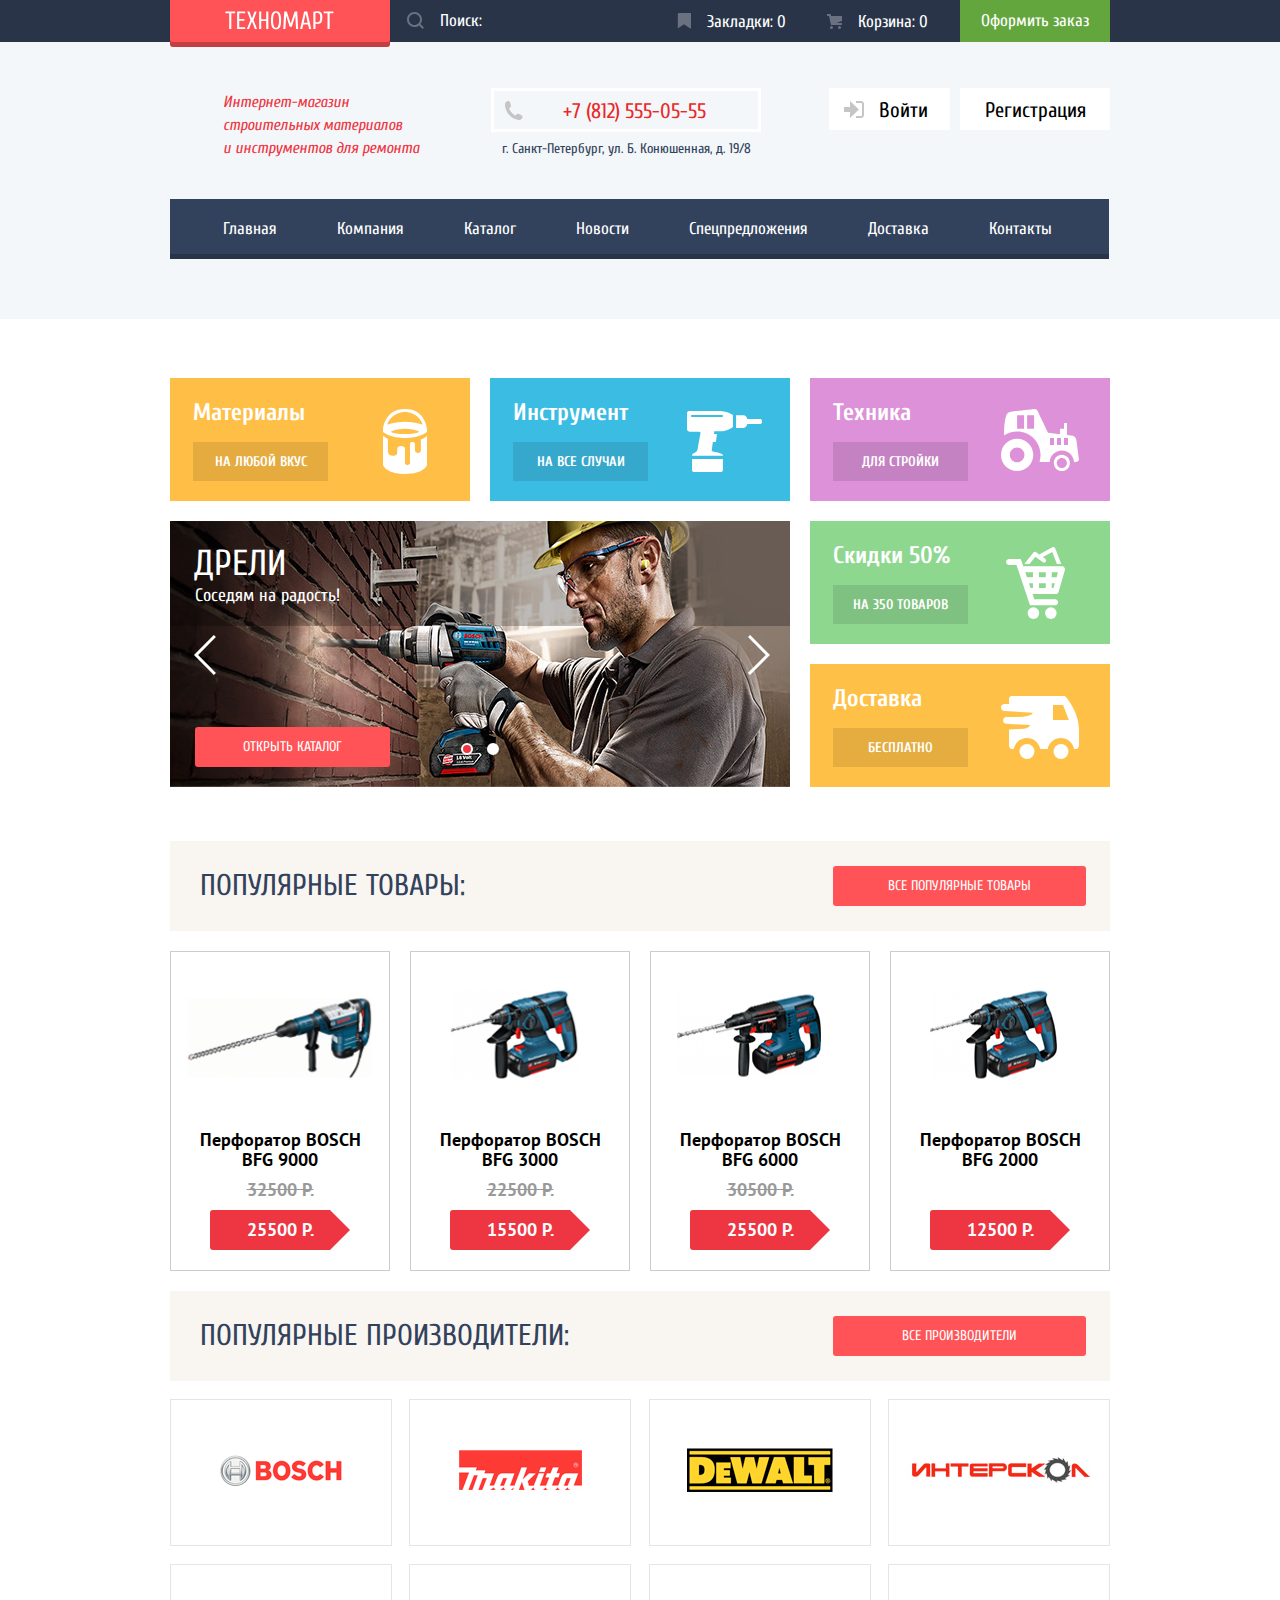
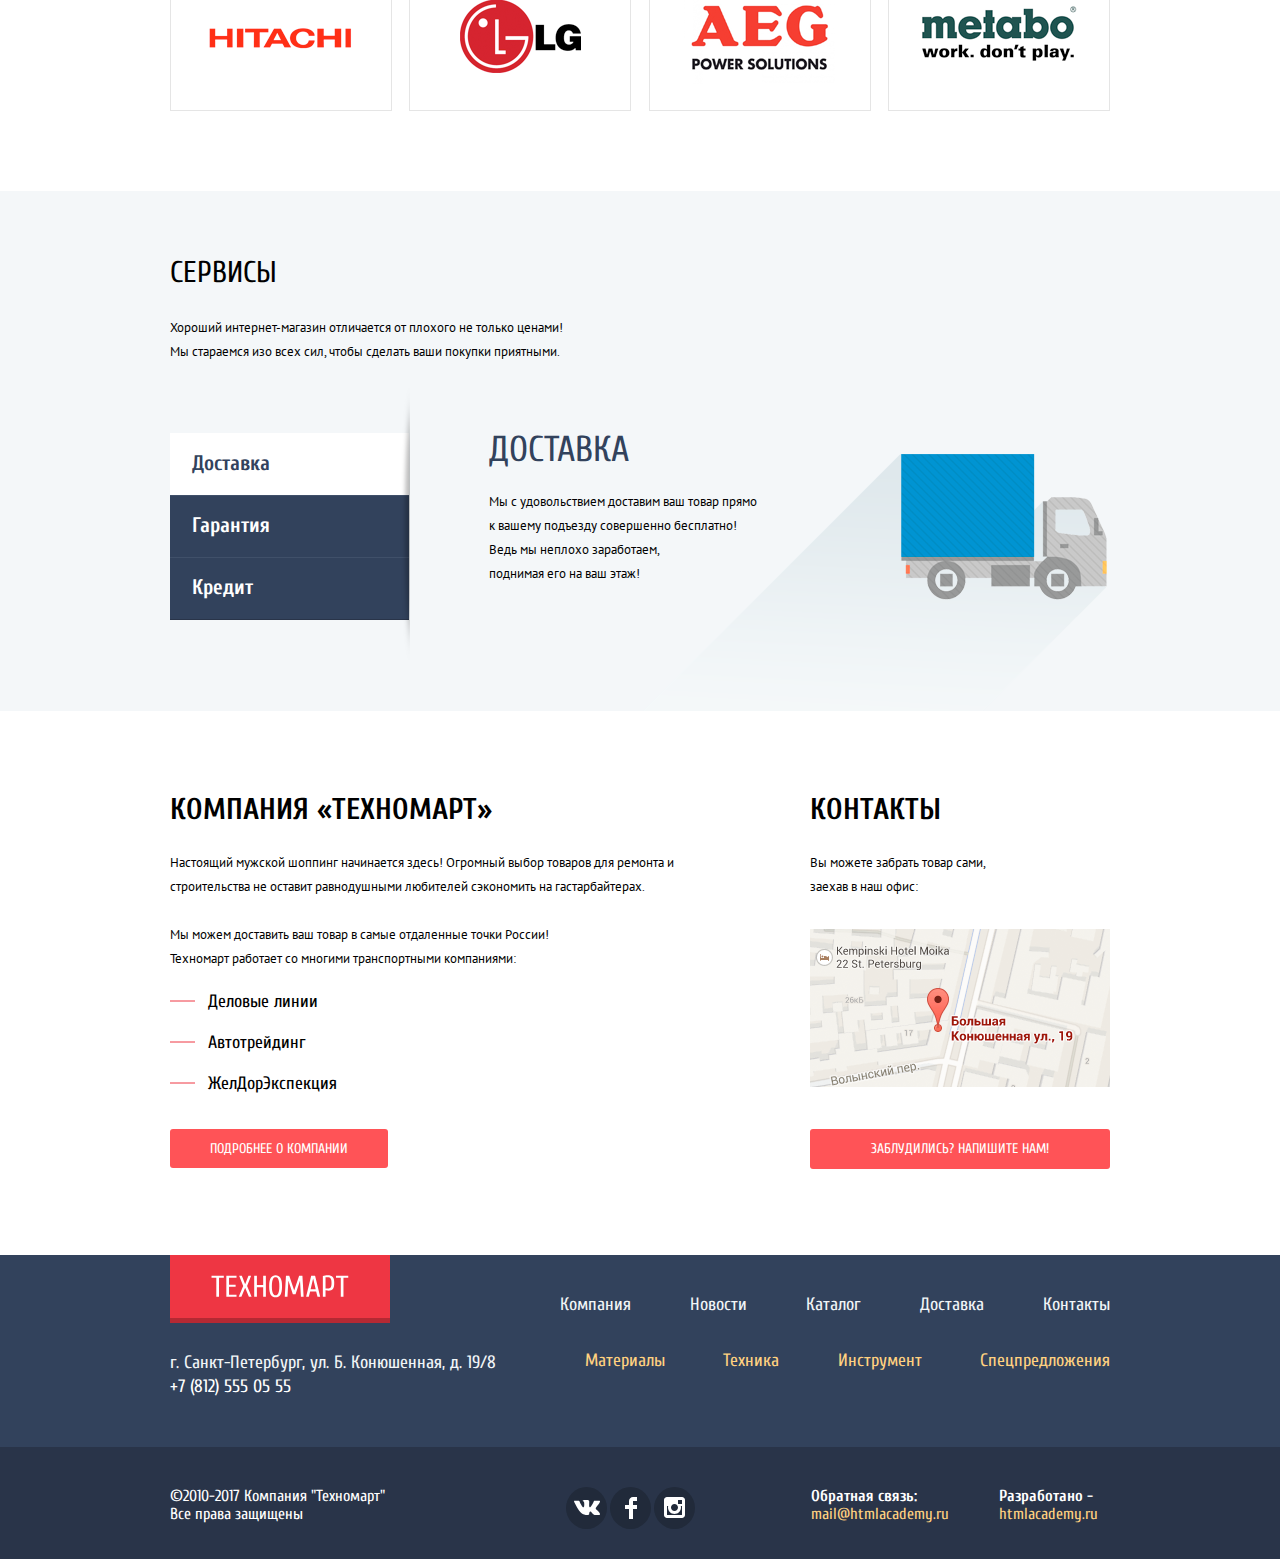
==== commit 9222932e: "завершаю проект" ====
--- a/index.html
+++ b/index.html
@@ -3,52 +3,49 @@
     <head>
         <meta charset="utf-8">
 		<link href="css/normalize.css" rel="stylesheet">
-		<link href="https://fonts.googleapis.com/css?family=Cuprum:400,400i,700&display=swap&subset=cyrillic" rel="stylesheet">
-		<link href="https://fonts.googleapis.com/css?family=PT+Sans:400,400i,700&display=swap&subset=cyrillic" rel="stylesheet">
+		<link href="https://fonts.googleapis.com/css?family=Cuprum:400,400i,700%7CPT+Sans:400,400i,700&display=swap&subset=cyrillic" rel="stylesheet">
 		<link href="css/style.css" rel="stylesheet">
         <title>HTML Academy: Техномарт</title>
     </head>
     <body>
         <header class="header">
-			<section class="menu-order-back">
+		    <section class="menu-order-back">
+			    <h2 class="visually-hidden">Навигация заказа</h2>
 			    <div class="menu-order container">
-    			    <a href="index.html" class="header-logo">
+    			    <a href="index.html" class="button header-logo">
  					    <img src="img/logo.svg" width="109" height="19" alt="Логотип магазина Техномарт">
 				    </a>
                     <form action="/" method="post" class="search-form">
                         <input type="text" name="search-form" class="search-form-input" placeholder="Поиск:" aria-label="Кнопка поиска">
-                        <!-- <button type="submit" name="submit-btn" class="header__search-form-button" aria-label="Кнопка поиска"></button> -->
                     </form>
-                    <a class="menu-order-button menu-order-button-marks" href="marks.html" title="Закладки">
-                        <svg version="1.1" id="Layer_2" xmlns="http://www.w3.org/2000/svg" xmlns:xlink="http://www.w3.org/1999/xlink" x="0px" y="0px"
-	                        width="14px" height="16px" viewBox="0 0 14 16" enable-background="new 0 0 14 16" xml:space="preserve">
-                            <path fill="#ffffff" d="M14,15c0,0.55-0.368,0.741-0.818,0.426l-5.363-3.765c-0.45-0.315-1.187-0.315-1.637,0l-5.364,3.765,C0.368,15.741,0,15.55,0,15V1c0-0.55,0.45-1,1-1h12c0.55,0,1,0.45,1,1V15z"/>
+                    <a class="menu-order-button" href="marks.html" title="Закладки">
+                        <svg version="1.1" xmlns="http://www.w3.org/2000/svg" xmlns:xlink="http://www.w3.org/1999/xlink" x="0px" y="0px" width="14px" height="16px" viewBox="0 0 14 16" enable-background="new 0 0 14 16" xml:space="preserve">
+                            <path fill="#ffffff" d="M14,15c0,0.55-0.368,0.741-0.818,0.426l-5.363-3.765c-0.45-0.315-1.187-0.315-1.637,0l-5.364,3.765,c0.368,15.741,0,15.55,0,15V1c0-0.55,0.45-1,1-1h12c0.55,0,1,0.45,1,1V15z"/>
                         </svg>
                         Закладки: 0
                     </a>
                     <a class="menu-order-button" href="cart.html" title="Корзина">
-                        <svg version="1.1" id="Layer_1" xmlns="http://www.w3.org/2000/svg" xmlns:xlink="http://www.w3.org/1999/xlink" x="0px" y="0px"
+                        <svg version="1.1" xmlns="http://www.w3.org/2000/svg" xmlns:xlink="http://www.w3.org/1999/xlink" x="0px" y="0px"
 						    width="15px" height="15px" viewBox="0 0 15 15" enable-background="new 0 0 15 15" xml:space="preserve">
 						    <g>
 						        <circle fill="#ffffff" cx="4.5" cy="13.5" r="1.5"/>
 						        <circle fill="#ffffff" cx="12.5" cy="13.5" r="1.5"/>
-						        <polygon fill="#ffffff" points="15,2 4.07,2 3.648,0 0,0 0,2 2.031,2 4.016,11 15,11 15,9 9.441,9 15,6.951 	"/>
+						        <polygon fill="#ffffff" points="15,2 4.07,2 3.648,0 0,0 0,2 2.031,2 4.016,11 15,11 15,9 9.441,9 15,6.951 "/>
 						    </g>
 					    </svg>
                         Корзина: 0
                     </a>
-                    <a class="make-order-button" href="cart.html" title="Оформить заказ">Оформить заказ</a>
+                    <a class="menu-order-button make-order-button" href="cart.html" title="Оформить заказ">Оформить заказ</a>
                 </div>
 			</section> 
 	        <section class="top-back">
+			    <h2 class="visually-hidden">Интернет-магазин "Техномарт"</h2>
     	        <div class="container">
 					<div class="contacts-account">
-					    <h1 class="shop-name">Интернет-магазин<br> 
-				        строительных материалов<br>
-				        и инструментов для ремонта</h1>
+					    <h1 class="shop-name">Интернет-магазин строительных материалов и&nbsp;инструментов для ремонта</h1>
 		                <div class="header-contacts"> 
 						    <div class="phone-back">
-                                <svg version="1.1" id="Layer_1" xmlns="http://www.w3.org/2000/svg" xmlns:xlink="http://www.w3.org/1999/xlink" x="0px" width="19px" height="19px" viewBox="0 0 19 19" enable-background="new 0 0 19 19" xml:space="preserve">
+                                <svg version="1.1" xmlns="http://www.w3.org/2000/svg" xmlns:xlink="http://www.w3.org/1999/xlink" x="0px" width="19px" height="19px" viewBox="0 0 19 19" enable-background="new 0 0 19 19" xml:space="preserve">
 								    <g id="UrwUhy_1_">
     									<g>
     										<path fill="#c5c5c5" d="M15.572,18.985c-0.312,0-0.629,0-0.941,0c-4.129-0.488-7.157-2.408-9.359-4.864 c-2.21-2.461-3.954-5.629-4.294-9.893c0-0.382,0-0.762,0-1.144C1.056,2.31,1.437,1.78,1.876,1.327	C2.425,0.766,3.25,0.044,4.002,0.019c0.554-0.018,1.5,0.38,1.879,0.899C6.21,1.364,6.385,2.257,6.537,2.921	c0.154,0.671,0.505,1.643,0.408,2.289C6.797,6.217,5.458,6.644,5.066,7.376c1.307,3.135,3.443,5.439,6.293,7.031 c0.715-0.392,1.346-1.572,2.332-1.595c0.359-0.009,0.818,0.178,1.184,0.286c0.402,0.121,0.75,0.275,1.104,0.408 c0.596,0.224,1.648,0.521,2.004,1.021c0.365,0.513,0.57,1.356,0.49,1.879C18.309,17.447,16.594,18.603,15.572,18.985z"/>
@@ -61,7 +58,7 @@
 		                </div>
                         <div class="user-navigation">
                             <a class="sign-in-button" href="sign-in.html" title="Войти">
-                                <svg version="1.1" id="Layer_1" xmlns="http://www.w3.org/2000/svg" xmlns:xlink="http://www.w3.org/1999/xlink" x="0px" y="0px" width="20px" height="17px" viewBox="0 0 20 17" enable-background="new 0 0 20 17" xml:space="preserve">
+                                <svg version="1.1" xmlns="http://www.w3.org/2000/svg" xmlns:xlink="http://www.w3.org/1999/xlink" x="0px" y="0px" width="20px" height="17px" viewBox="0 0 20 17" enable-background="new 0 0 20 17" xml:space="preserve">
                                     <g>
                                         <polygon fill="#c5c5c5" points="14.875,8.5 6,0 6,6 0,6 0,11 6,11 6,17"/>
                                     </g>
@@ -74,13 +71,13 @@
                     </div>
 	                <nav>
 	                    <ul class="nav-menu container">
-	                        <a href="index.html"><li>Главная</li></a>
-                            <a href="company.html"><li>Компания</li></a>
-                            <a href="catalog.html"><li>Каталог</li></a>
-                            <a href="news.html"><li>Новости</li></a>
-                            <a href="special-offers.html"><li>Спецпредложения</li></a>
-                            <a href="delivery.html"><li>Доставка</li></a>
-                            <a href="contacts.html"><li>Контакты</li></a>		  
+	                        <li><a href="index.html">Главная</a></li>
+                            <li><a href="company.html">Компания</a></li>
+                            <li><a href="catalog.html">Каталог</a></li>
+                            <li><a href="news.html">Новости</a></li>
+                            <li><a href="special-offers.html">Спецпредложения</a></li>
+                            <li><a href="delivery.html">Доставка</a></li>
+                            <li><a href="contacts.html">Контакты</a></li>						
 		                </ul>
 					</nav>
 				</div>
@@ -88,68 +85,60 @@
         </header>
 	    <main>
 		    <div class="container">
-		        <h1 class="visually-hidden">Интернет-магазин "Техномарт"</h1>
 			    <section class="all-categories">
-				    <div class="materials-tools-technics">
+				    <h2 class="visually-hidden">Категории</h2>
+				    <div class="categories">
 						<div class="category-item category-item-materials flag-new">
-						    <div class="category-item-text">
-							    <div>Материалы</div>
-						        <a href="#"><p class="category-item-button">На любой вкус</p></a>
-							</div>
+							<div>Материалы</div>
+						    <a href="#"><p class="category-item-button">На любой вкус</p></a>
 						</div>	
 				        <div class="category-item category-item-tools">
-						    <div class="category-item-text">
-					            <div>Инструмент</div>
-						        <a href="#"><p class="category-item-button">На все случаи</p></a>
-							</div>
+					        <div>Инструмент</div>
+						    <a href="#"><p class="category-item-button">На все случаи</p></a>
 					    </div>							
 				        <div class="category-item category-item-technics">
-						    <div class="category-item-text">
-					            <div>Техника</div>
-						        <a href="#"><p class="category-item-button">Для стройки</p></a>
-							</div>
-					    </div>		
+					        <div>Техника</div>
+						    <a href="#"><p class="category-item-button">Для стройки</p></a>
+					    </div>
                     </div>	
                     <div class="delivery-discounts-slider">				
 				        <input class="visually-hidden"  type="radio" id="product-1" value="product-1" name="toggle" checked>
                         <input class="visually-hidden" type="radio" id="product-2" value="product-2" name="toggle">                  
-                        <div class="site-wrapper">
-                            <div class="slider">
-							    <div class="slider-controls-rounds">
-					 		        <label id="slide-1" class="slider-controls-round slider-controls-round--1" for="product-1">< слайдер1 </label>
-									<label id="slide-2" class="slider-controls-round slider-controls-round--2" for="product-2">< слайдер2 </label>        
-								</div>
-								<div class="slider-controls-arrows">
-                                    <label class="slider-controls-left" for="product-1">
-									    <svg version="1.1" id="Layer_1" xmlns="http://www.w3.org/2000/svg" xmlns:xlink="http://www.w3.org/1999/xlink" x="0px" y="0px" width="22px" height="40px" viewBox="0 0 22 40" enable-background="new 0 0 22 40" xml:space="preserve">
-                                            <polygon fill="#FFFFFF" points="19.83,-0.035 21.919,2.064 4.13,19.947 21.977,37.886 19.887,39.985 -0.048,19.947 "/>
-                                        </svg>
-									</label>
-                                    <label class="slider-controls-right" for="product-2">
-									    <svg version="1.1" xmlns="http://www.w3.org/2000/svg" xmlns:xlink="http://www.w3.org/1999/xlink" x="0px" y="0px" width="22px" height="40px" viewBox="0 0 22 40" enable-background="new 0 0 22 40" xml:space="preserve">
-                                            <g id="Layer_1">
-                                            </g>
-                                            <g id="Layer_2">
-	                                            <polygon fill="#ffffff" points="2.098,-0.035 0.009,2.064 17.798,19.947 -0.048,37.886 2.041,39.985 21.976,19.947 	"/>
-                                            </g>
-                                        </svg>
-									</label>
-								</div>
-							    <ul class="slider-list">
-				                    <li class="slides" id="slide1">
-									    <img src="img/slider-image.jpg" width="620" height="266" alt="Дрели">
-							            <span class="name"> Дрели</span>
-					                    <span class="comment">Соседям на радость!</span>  
-				     	                <a class="button" href="catalog.html">Открыть каталог</a>   
-								    </li>
-						            <li class="slides" id="slide2">
-				                        <img src="img/slide-image.jpg" width="620" height="266" alt="Перфораторы">
-							            <span class="name"> Перфораторы</span>
-					                    <span class="comment">Настоящие мужские игрушки</span>  
-				     	                <a class="button" href="catalog.html">Открыть каталог</a>   
-				                    </li>
-							    </ul>
-						    </div>
+                        <div class="slider">
+							<div class="slider-controls-rounds">
+					 		    <label id="slide-1" class="slider-controls-round slider-controls-round--1" for="product-1"></label>
+							    <label id="slide-2" class="slider-controls-round slider-controls-round--2" for="product-2"></label>        
+							</div>
+							<div class="slider-controls-arrows">
+                                <label class="slider-controls-left" for="product-1">
+									<svg version="1.1" id="Layer_1" xmlns="http://www.w3.org/2000/svg" xmlns:xlink="http://www.w3.org/1999/xlink" x="0px" y="0px" width="22px" height="40px" viewBox="0 0 22 40" enable-background="new 0 0 22 40" xml:space="preserve">
+                                        <polygon fill="#FFFFFF" points="19.83,-0.035 21.919,2.064 4.13,19.947 21.977,37.886 19.887,39.985 -0.048,19.947 "/>
+                                    </svg>
+							    </label>
+                                <label class="slider-controls-right" for="product-2">
+									<svg version="1.1" xmlns="http://www.w3.org/2000/svg" xmlns:xlink="http://www.w3.org/1999/xlink" x="0px" y="0px" width="22px" height="40px" viewBox="0 0 22 40" enable-background="new 0 0 22 40" xml:space="preserve">
+                                        <g id="Layer_1">
+                                        </g>
+                                        <g id="Layer_2">
+	                                        <polygon fill="#ffffff" points="2.098,-0.035 0.009,2.064 17.798,19.947 -0.048,37.886 2.041,39.985 21.976,19.947 	"/>
+                                        </g>
+                                    </svg>
+							    </label>
+							</div>
+							<ul class="slider-list">
+				                <li class="slides" id="slide1">
+									<img src="img/slider-image.jpg" width="620" height="266" alt="Дрели">
+							        <span class="name"> Дрели</span>
+					                <span class="comment">Соседям на радость!</span>  
+				     	            <a class="button" href="catalog.html">Открыть каталог</a>   
+								</li>
+						        <li class="slides" id="slide2">
+				                    <img src="img/slide-image.jpg" width="620" height="266" alt="Перфораторы">
+							        <span class="name"> Перфораторы</span>
+					                <span class="comment">Настоящие мужские игрушки</span>  
+				     	            <a class="button" href="catalog.html">Открыть каталог</a>   
+				                </li>
+						    </ul>
 						</div>
 						<div class="discounts-delivery">					     
                             <div class="category-item category-item-discounts">
@@ -169,8 +158,8 @@
 			    </section>
 			    <section class="popular-goods-back">
                     <div class="popular-item">
-                        <h2 class="popular-item-title">Популярные товары:</h2>
-                        <a class="button popular-item-button" href="catalog.html" title="">Все популярные товары</a>
+                        <h3 class="popular-item-title">Популярные товары:</h3>
+                        <a class="button popular-item-button" href="catalog.html">Все популярные товары</a>
                     </div>
   					<div class="catalog-items-main">
                         <div class="catalog-item">
@@ -203,7 +192,7 @@
                             <div class="discount">30500 Р.</div>
                             <div class="price">25500 Р.</div>
                         </div>
-    				    <div class="catalog-item flag-new">
+						<div class="catalog-item flag-new">
 						    <div class="actions">
                                 <a href="#" class="buy">Купить</a>
                                 <a href="#" class="bookmark">В закладки</a>
@@ -217,24 +206,24 @@
 			    </section>
 			    <section class="popular-brands-back">
                     <div class="popular-item">
-                        <h2 class="popular-item-title">Популярные производители:</h2>
+                        <h3 class="popular-item-title">Популярные производители:</h3>
                         <a class="button popular-item-button" href="#" title="">Все производители</a>
                     </div>
-				    <div class="brands">
-			            <a class="brand"><img src="img/bosch.png" width="126" height="37" alt="BOSCH"></a>
-                        <a class="brand"><img src="img/makita.png" width="123" height="40" alt="MAKITA"></a>
-                        <a class="brand"><img src="img/de-walt.png" width="146" height="44" alt="DeWALT"></a>
-					    <a class="brand"><img src="img/interskol.png" width="200" height="80" alt="ИНТЕРСКОЛ"></a>                     				
-					    <a class="brand"><img src="img/hitachi.png" width="169" height="31" alt="HITACHI"></a>
-                        <a class="brand"><img src="img/lg.png" width="121" height="73" alt="LG"></a>
-                        <a class="brand"><img src="img/aeg.png" width="151" height="96" alt="AEG POWER SOLUTIONS"></a>
-                        <a class="brand"><img src="img/metabo.png" width="204" height="69" alt="METABO work.don't play"></a>
-					</div>
+				    <ul class="brands">
+			            <li class="brand"><a class="bosch" href="#"><img src="img/bosch.png" width="126" height="37" alt="BOSCH"></a></li>
+                        <li class="brand"><a class="makita" href="#"><img src="img/makita.png" width="123" height="40" alt="MAKITA"></a></li>
+                        <li class="brand"><a class="dewalt" href="#"><img src="img/de-walt.png" width="146" height="44" alt="DeWALT"></a></li>
+					    <li class="brand"><a class="interskol" href="#"><img src="img/interskol.png" width="200" height="88" alt="ИНТЕРСКОЛ"></a></li>                 				
+					    <li class="brand"><a class="hitachi" href="#"><img src="img/hitachi.png" width="169" height="31" alt="HITACHI"></a></li>
+                        <li class="brand"><a class="lg" href="#"><img src="img/lg.png" width="121" height="73" alt="LG"></a></li>
+                        <li class="brand"><a class="aeg" href="#"><img src="img/aeg.png" width="151" height="96" alt="AEG POWER SOLUTIONS"></a></li>
+                        <li class="brand"><a class="metabo" href="#"><img src="img/metabo.png" width="204" height="69" alt="METABO work.don't play"></a></li>
+					</ul>
 			    </section>
 			</div>
             <section class="service-back">
                 <div class="container">
-                    <h2 class="service-title">Сервисы</h2>
+                    <h3 class="service-title">Сервисы</h3>
                     <p class="service-description">Хороший интернет-магазин отличается от плохого не только ценами! Мы стараемся изо всех сил, чтобы сделать ваши покупки приятными.</p>
                     <div class="service-slider">
                         <input type="radio" name="slider2" class="service-radio" id="delivery-slide" checked>
@@ -248,24 +237,21 @@
                         <div class="service-shadow"></div>
                         <ul class="service-list">
                             <li class="service-slide service-slide-delivery">
-                                <h3>Доставка</h3>
+                                <h4>Доставка</h4>
                                 <p>Мы с удовольствием доставим ваш товар прямо<br>
-						    	к вашему подъезду совершенно бесплатно!<br>
-						    	Ведь мы неплохо заработаем, <br>
-								поднимая его на ваш этаж!
-                                </p>
+						    	к вашему подъезду совершенно бесплатно!
+						    	Ведь мы неплохо заработаем,<br>
+								поднимая его на ваш этаж!</p>
                             </li>
                             <li class="service-slide service-slide-guarantee">
-                                <h3>Гарантия</h3>
+                                <h4>Гарантия</h4>
                                 <p>Если купленный у нас товар поломается или заискрит,<br>
-						    	а также в случае пожара, спровоцированного его возгаранием, <br>
-						    	вы всегда можете быть уверены в нашей гарантии. Мы обменяем <br>
-								сгоревший товар на новый.<br>
+						    	а также в случае пожара, спровоцированного его возгаранием, вы всегда можете быть уверены в нашей гарантии. Мы обменяем	сгоревший товар на новый.<br>
 								Дом уж восстановите как-нибудь сами.
                                 </p>
                             </li>
                             <li class="service-slide service-slide-credit">
-                                <h3>Кредит</h3>
+                                <h4>Кредит</h4>
                                 <p>Залезть в долговую яму стало проще!<br>
                                 Кредитные консультанты придут вам на помощь.
                                 </p>
@@ -276,12 +262,13 @@
 				</div>
             </section>				
 			<section class="about-company-contacts container">
+			    <h2 class="visually-hidden">Описание и контакты</h2>
 			    <div class="description-company">
-    			    <h2>Компания «Техномарт»</h2>
-					<p>Настоящий мужской шоппинг начинается здесь! Огромный выбор товаров для ремонта и<br>
-					строительства не оставит равнодушными любителей сэкономить на гастарбайтерах</p>
-					<p>Мы можем доставить ваш товар в самые отдаленные точки России!<br>
-					Техномарт работает со многими транспортными компаниями:</p>
+    			    <h3>Компания «Техномарт»</h3>
+					<p>Настоящий мужской шоппинг начинается здесь! Огромный выбор товаров для ремонта и
+					строительства не оставит равнодушными любителей сэкономить на гастарбайтерах.</p>
+					<p>Мы можем доставить ваш товар в самые отдаленные точки России!</p>
+					<p>Техномарт работает со многими транспортными компаниями:</p>
 				    <ul class="delivery-company">
 					    <li class="delivery-company-item">
 						    <svg width="25px">
@@ -305,28 +292,25 @@
 				    <a class="button about-company-button" href="#">Подробнее о компании</a>
 				</div>
 			    <div class="our-office">
-			        <h2>Контакты</h2>
-			        <p class="pick-up">Вы можете забрать товар сами,<br>
-				    заехав в наш офис:</p>
-				    <a href="https://www.google.com/maps/" class="contacts-button-map">
-				        <img src="img/map.png" width="300" height="158" alt="Офис компании по адресу ул. Большая Конюшенная 19/8, Санкт-Петербург">
-				    </a>
-				    <a class="visually-hidden">
-				        <img src="img/map.png" width="940" height="446.2px" alt="Офис компании по адресу ул. Большая Конюшенная 19/8, Санкт-Петербург">
-				    </a>
-				    <a class="button write-us-button" href="contacts.html">Заблудились? Напишите нам!</a>
+			        <h3>Контакты</h3>
+			        <p class="pick-up">Вы можете забрать товар сами, заехав в наш офис:</p>
+                    <a class="contacts-button-map" href="maps.yandex.ru" target="blank" title="Карта">
+                        <img src="img/map.png" width="300" height="158" alt="Карта">
+                    </a>
+				    <a class="button write-us-button" href="#">Заблудились? Напишите нам!</a>
 				</div>
 			</section>
 	    </main>
 	    <footer>
 	        <section class="footer-nav-back">
+			    <h2 class="visually-hidden">Контакты и навигация</h2>
 			    <div class="container">
 	                <div class="footer-contacts">
   	  	                <a class="footer-logo-back">
 	                        <img src="img/logo.svg" width="138" height="23" alt="Логотип магазина Техномарт">
 		                </a>
 		                <address class="footer-address">
-		                    г. Санкт-Петербург, ул. Б. Конюшенная, д. 19/8<br>
+		                    г. Санкт-Петербург, ул. Б. Конюшенная, д. 19/8
 						    <a href="tel:+78125550555">+7 (812) 555 05 55</a>
 		                </address>
 				    </div>
@@ -337,7 +321,6 @@
                             <li><a href="catalog.html">Каталог</a></li>
                             <li><a href="delivery.html">Доставка</a></li>
                             <li><a href="contacts.html">Контакты</a></li>	
-		                </ul>
 		                <ul class="footer-catalog-navigation">
 		                    <li><a href="#">Материалы</a></li>
                             <li><a href="#">Техника</a></li>
@@ -348,25 +331,25 @@
 				</div>
 		    </section>
 			<section class="footer-copyright-back">
+			    <h2 class="visually-hidden">Копирайт</h2>
 			    <div class="container">
 				    <div class="copyright">
 			            <p class="footer-copyright">
-				        ©2010-2017 Компания "Техномарт"<br>
-					    Все права защищены
+				        ©2010-2017 Компания "Техномарт" Все права защищены
 			            </p>
 						<div class="footer-social">
 							<a href="https://vk.com/" aria-label="ВКонтакте">
-							    <svg class="vk" version="1.1" id="Layer_1" xmlns="http://www.w3.org/2000/svg" xmlns:xlink="http://www.w3.org/1999/xlink" x="0px" y="0px" width="26px" height="15px" viewBox="0 0 26 15" enable-background="new 0 0 26 15" xml:space="preserve">
+							    <svg class="vk" version="1.1" xmlns="http://www.w3.org/2000/svg" xmlns:xlink="http://www.w3.org/1999/xlink" x="0px" y="0px" width="26px" height="15px" viewBox="0 0 26 15" enable-background="new 0 0 26 15" xml:space="preserve">
                                     <path fill="#ffffff" d="M16.138,11.51c0.956-0.309,2.18,2.04,3.483,2.939c0.978,0.681,1.727,0.534,1.727,0.534l3.473-0.05 c0,0,1.815-0.112,0.957-1.554c-0.071-0.12-0.503-1.069-2.585-3.022c-2.177-2.043-1.882-1.712,0.739-5.244 c1.597-2.153,2.236-3.468,2.036-4.028c-0.192-0.539-1.365-0.399-1.365-0.399L20.69,0.713c-0.381,0.001-0.704,0.119-0.851,0.515	c-0.003,0.004-0.621,1.666-1.445,3.079c-1.741,2.989-2.436,3.148-2.724,2.961c-0.661-0.433-0.494-1.737-0.494-2.664	c0-2.897,0.432-4.105-0.846-4.417c-0.427-0.104-0.739-0.172-1.828-0.182c-1.392-0.021-2.574,0-3.244,0.329 c-0.445,0.223-0.786,0.712-0.579,0.74c0.26,0.035,0.843,0.16,1.155,0.586c0.401,0.552,0.389,1.789,0.389,1.789 s0.229,3.411-0.54,3.834c-0.528,0.29-1.25-0.302-2.803-3.016C6.087,2.879,5.488,1.345,5.488,1.345S5.372,1.06,5.162,0.904	C4.912,0.719,4.562,0.66,4.562,0.66L0.848,0.684c0,0-0.558,0.016-0.763,0.262C-0.097,1.164,0.07,1.614,0.07,1.614 s2.909,6.881,6.203,10.347c3.02,3.182,6.452,2.971,6.452,2.971h1.555c0,0,0.469-0.054,0.709-0.312 c0.224-0.24,0.214-0.691,0.214-0.691S15.172,11.82,16.138,11.51z"/>
                                 </svg>
 							</a>
 							<a href="https://facebook.com/" aria-label="Фейсбук">
-							    <svg class="fb" version="1.1" id="Layer_2" xmlns="http://www.w3.org/2000/svg" xmlns:xlink="http://www.w3.org/1999/xlink" x="0px" y="0px" width="12px" height="22px" viewBox="0 0 12 22" enable-background="new 0 0 12 22" xml:space="preserve">
+							    <svg class="fb" version="1.1" xmlns="http://www.w3.org/2000/svg" xmlns:xlink="http://www.w3.org/1999/xlink" x="0px" y="0px" width="12px" height="22px" viewBox="0 0 12 22" enable-background="new 0 0 12 22" xml:space="preserve">
                                     <path fill="#ffffff" d="M12,4V0H8C5.791,0,4,1.791,4,4v4H0v4h4v10h4V12h4V8H8V4H12z"/>
                                 </svg>
 							</a>
 							<a href="https://instagram.com/" aria-label="Инстаграмм">
-							    <svg class="instagram" version="1.1" id="Layer_1" xmlns="http://www.w3.org/2000/svg" xmlns:xlink="http://www.w3.org/1999/xlink" x="0px" y="0px" width="21px" height="21px" viewBox="0 0 21 21" enable-background="new 0 0 21 21" xml:space="preserve">
+							    <svg class="instagram" version="1.1" xmlns="http://www.w3.org/2000/svg" xmlns:xlink="http://www.w3.org/1999/xlink" x="0px" y="0px" width="21px" height="21px" viewBox="0 0 21 21" enable-background="new 0 0 21 21" xml:space="preserve">
                                     <path fill="#ffffff" d="M18,0H3C1.35,0,0,1.35,0,3v15c0,1.65,1.35,3,3,3h15c1.65,0,3-1.35,3-3V3C21,1.35,19.65,0,18,0z M10.5,7 c1.93,0,3.5,1.57,3.5,3.5S12.43,14,10.5,14S7,12.43,7,10.5S8.57,7,10.5,7z M18,18H3V9h1.181C4.067,9.482,4,9.983,4,10.5 c0,3.59,2.91,6.5,6.5,6.5s6.5-2.91,6.5-6.5c0-0.517-0.066-1.018-0.181-1.5H18V18z M18,7h-4V3h4V7z"/>
                                 </svg>
 							</a>			
@@ -386,6 +369,7 @@
 			</section>
 		</footer>
  		<section class="modal modal-message">
+		    <h2 class="visually-hidden">Форма ввода сообщения</h2>
             <form class="message-form" method="POST" action="https://echo.htmlacademy.ru/">
 			    <div class="form-container">
 			        <div class="name-email">
@@ -398,7 +382,7 @@
 				</div>
 				<div class="form-button-message-background">
 			        <div class="form-container"> 
-				            <button class="button form-button-message" type="submit">Отправить</button>
+				        <button class="button form-button-message" type="submit">Отправить</button>
 				 	</div>   
 				</div>
                 <button class="modal-close" type="button">Закрыть</button>
@@ -407,12 +391,12 @@
         <section class="modal modal-map">
             <h2 class="visually-hidden">Как до нас добраться</h2>
             <iframe src="https://www.google.com/maps/embed?pb=!1m18!1m12!1m3!1d1998.6037999040354!2d30.322010416394033!3d59.938716271971415!2m3!1f0!2f0!3f0!3m2!1i1024!2i768!4f13.1!3m3!1m2!1s0x4696310fca5ba729%3A0xea9c53d4493c879f!2sBolshaya+Konyushennaya+ul.%2C+19%2C+Sankt-Peterburg%2C+Russia%2C+191186!5e0!3m2!1sen!2s!4v1441888483426" width="940" height="446" allowfullscreen></iframe>
-            <p><img src="img/map.jpg" width="940" height="446" alt="Офис компании по адресу ул. Большая Конюшенная 19/8, Санкт-Петербург"></p>
+            <p><img src="img/map.png" width="940" height="446" alt="Офис компании по адресу ул. Большая Конюшенная 19/8, Санкт-Петербург"></p>
             <button class="modal-close" type="button">Закрыть</button>
         </section>
 		<section class="modal modal-cart">
 			    <div class="form-container">
-				    <h3>Товар добавлен в корзину!</h3>
+				    <h2>Товар добавлен в корзину!</h2>
 				</div>
 				<div class="form-button-cart-background">
 			        <div class="form-container"> 
--- a/css/style.css
+++ b/css/style.css
@@ -1,87 +1,75 @@
-/*общие стили*/
-
-/**{
-	outline: 1px solid red;
-}*/
-
-
 html,
 body {
-  font-family: Cuprum, "Arial", sans-serif;
-  color: #000000;
-  background-color: #ffffff;
-  min-width: 1200px;
-  margin: 0;
+    font-family: Cuprum, "Arial", sans-serif;
+    color: #000000;
+    background-color: #ffffff;
+    min-width: 1200px;
+    margin: 0;
 }
 
 a {
-  color: #ffffff;
-  text-decoration: none;
-  list-style: none;
-  border: none;
-}
+    text-decoration: none;
+	color: #ffffff;
+}
+
+.nav-menu,
+.user-info-list,
+.service-list,
 .delivery-company,
+.breadcrumbs,
+.filter-form ul,
+.pagination-list,
 .footer-site-navigation,
 .footer-catalog-navigation,
-.order-account,
-.pagination-list {
-  list-style: none;
-}
-
-.perforators,
-.garantee,
-.credit,
-.added-to-basket,
-.message {
-	display: none;
+.buttons {
+    list-style: none;
 }
 
 .button {
 	font-size: 14px;
+	line-height: 18px;
+	text-align: center;
 	text-transform: uppercase;
 	color: #ffffff;
 	background-color: #ff5357;
 	border: none;
 	border-radius: 3px;
+	padding: 11px 0;
 }
 
 .button:hover,
-.button:focus,
-.header-logo:hover,
-.header-logo:focus {
+.button:focus {
 	background-color: #ca2c37;
 	border: none;
 }
 
-.button:active,
-.header-logo:active {
+.button:active {
 	background-color: #ba2732;
 	border: none;
 }
 
 .container {  
-  width: 940px;
-  margin: 0 auto; 
-  padding: 0 0;
-/*  background-color: rgba(256, 256, 0, 0.2);*/
+    width: 940px;
+    margin: 0 auto; 
+    padding: 0 0;
 }
 
 .visually-hidden {
-  position: absolute;
-  width: 1px;
-  height: 1px;
-  margin: -1px;
-  border: 0;
-  padding: 0;
-  clip: rect(0 0 0 0);
-  overflow: hidden;
+    position: absolute;
+    border: 0;
+	width: 1px;
+    height: 1px;
+    margin: -1px;
+    padding: 0;
+    clip: rect(0 0 0 0);
+    overflow: hidden;
 }
 
 p,
 h2,
 h3,
 ul,
-a {
+a  {
 	margin: 0;
 	padding: 0;
 }
@@ -93,27 +81,25 @@
 /*логитип, поиск, закладки, корзина, сдалать заказ*/
 
 .menu-order-back {
-  color: #ffffff;
-  background-color: #293449;
+    color: #ffffff;
+    background-color: #293449;
 }
 
 .menu-order {
-  display: flex;
-  flex-direction: row;
-  align-items: center;
-  justify-content: space-between;
-  height: 42px;
+    display: flex;
+    flex-direction: row;
+    align-items: center;
+    justify-content: space-between;
+    height: 42px;
 }
 
 /*логотип*/
 .header-logo {
 	position: relative;
-	background-color: #ee3643;
 	box-shadow: inset 0px -5px 0 0 rgba(0, 0, 0, 0.24);
-	padding-top: 15px;
+	width: 220px;
+	padding-top: 16px;
     padding-bottom: 12px;
-    padding-left: 55px;
-    padding-right: 56px;
 }
 
 /*поиск*/
@@ -124,17 +110,13 @@
 .search-form-input {
 	font-family: Cuprum, "Arial", sans-serif;
 	font-size: 17px;
+	line-height: 18px;
     color: #ffffff;
-	background-color: transparent;
-    background-image: url("../img/icon-search-darkgrey.svg");
-    background-repeat: no-repeat;
-    background-position: 17px 12px;
+	background: transparent url("../img/icon-search-darkgrey.svg") no-repeat 17px 12px;
 	border: none;
-    outline: none;
+	outline: none;
 	width: 221px;
-	padding-top: 11px;
-    padding-bottom: 11px;
-    padding-left: 49px;
+	padding: 12px 0 12px 50px;
 }
 
 .search-form-input::-webkit-input-placeholder {
@@ -146,7 +128,7 @@
 }
 
 .search-form-input:-ms-input-placeholder {
-   color: #ffffff;
+    color: #ffffff;
 }
 
 .search-form-button {
@@ -154,92 +136,69 @@
 }
 
 .search-form-input:hover {
-    background-color: #212a3a;
-    background-image: url("../img/icon-search-white.svg");
-    background-repeat: no-repeat;
-    background-position: 17px 12px;
+    background: #212a3a url("../img/icon-search-white.svg") no-repeat 17px 12px;
 }
 
 .search-form-input:focus {
     color: #000000;
-    background-color: #ffffff;
-	background-image: url("../img/icon-search-red.svg");
-    background-repeat: no-repeat;
-    background-position: 17px 12px;
+    background: #ffffff url("../img/icon-search-red.svg") no-repeat 17px 12px;
 }
 
 /*ссылки закладки, корзина*/
 
-.menu-order-button,
-.full-cart-button,
-.make-order-button {
+.menu-order-button {
     font-size: 17px;
 	line-height: 18px;
+	text-align: left;
+	text-transform: none;
     color: #ffffff;
-    text-align: left;
+	border-radius: 0;
 	min-width: 150px;
-	padding-top: 11px;
-	padding-bottom: 12px;
-}
-
+	padding: 10px 0;
+}
 
 .menu-order-button a {
 	position: absolute;
 }
 
-.menu-order-button:hover,
-.menu-order-button:focus {
+.menu-order-button:not(.make-order-button):not(.button):hover,
+.menu-order-button:not(.make-order-button):not(.button):focus {
     background-color: #212a3a;
-    outline: none;
-}
-
-.menu-order-button:active {
+}
+
+.menu-order-button:not(.make-order-button):not(.button):active {
     color: rgba(255, 255, 255, 0.6);
 	background-color: #161d29;
 }
 
-.menu-order-button-marks {
-	padding-top: 11px;
-	padding-bottom: 11px;
-}
-
-.full-cart-button {
-	border-radius: 0;
-}
-
-.full-cart-button:active {
-	 color: rgba(255, 255, 255, 0.6)
-}
-
-.menu-order-button svg,
-.full-cart-button svg {
+.menu-order-button .button:active {
+	color: rgba(255, 255, 255, 0.6)
+}
+
+.menu-order-button svg {
 	opacity: 0.3;
 	position: relative;
-	top: 1px;
-	padding-left: 18px;
+	top: 2px;
+	padding-left: 17px;
 	padding-right: 12px;
 }
 
 .menu-order-button:hover svg,
-.menu-order-button:focus svg,
-.full-cart-button:hover svg,
-.full-cart-button:focus svg {
+.menu-order-button:focus svg {
     opacity: 1;
 }
 
-.menu-order-button:active svg,
-.full-cart-button:active svg {
+.menu-order-button:active svg {
     opacity: 0.5;
 }
 
 /*ссылка сделать заказ*/
 
 .make-order-button {
-   text-align: center;
-   background-color: #63a63e;
-   width: 150px;
-   padding-top: 12px;
-   padding-bottom: 12px;
+    text-align: center;
+    background-color: #63a63e;
+    width: 150px;
+    padding: 12px 0;
 }
 
 .make-order-button:hover,
@@ -258,92 +217,97 @@
 	background-color: #f4f7f9;
 }
 
+.top-back svg {
+	color: #c5c5c5;
+}
+
+.top-back svg:hover,
+.top-back svg:focus {
+	fill: #32425C;
+	opacity: 1;
+}
+
 .contacts-account {
-  display: flex;
-  flex-direction: row;
-  justify-content: space-between;
-  margin-bottom: 34px;
+    display: flex;
+    flex-direction: row;
+    justify-content: space-between;
+    margin-bottom: 38px;
 }
 
 /*название магазина*/
 
 .shop-name {
-  font-size: 16px;
-  font-weight: normal;
-  font-style: italic;
-  line-height: 23px;
-  color: #ee3643; 
-  min-width: 196px;
-  margin-top: 49px;
-  margin-bottom: 0;
-  margin-left: 54px;
-  margin-right: 9px;
+    font-size: 16px;
+    font-weight: normal;
+    font-style: italic;
+    line-height: 23px;
+    color: #ee3643; 
+    width: 200px;
+    margin: 49px 0 0 53px;
+}
+
+.shop-name-catalog {
+    margin-right: 12px;
 }
 
 /*номер телефона и адрес магазина*/
 
 .header-contacts {
-  text-align: center;
-  width: 270px;
-  margin-top: 46px;
-  padding-left: 0px;
+    text-align: center;
+    width: 270px;
+    padding-top: 46px;
 }
 
 .phone-back {
-  display: flex;
-  flex-direction: row;
-  font-size: 21px;
-  color: #e9292a;
-  border: solid 3px #ffffff;
-  padding-top: 8px;
-  padding-bottom: 6px;
-}
-
-.phone-back span {
-	position: absolute;
+    display: flex;
+    flex-direction: row;
+    font-size: 21px;
+    color: #e9292a;
+    border: solid 3px #ffffff;
+    padding-top: 8px;
+    padding-bottom: 6px;
 }
 
 .phone-back svg {
-  position: relative;
-  color: #B7BFC8;
-  top: 2px;
-  padding-left: 15px;
-  padding-right: 40px;
+    position: relative;
+    top: 2px;
+    padding-left: 10px;
+    padding-right: 40px;
 }
 
 .address {
-  font-size: 14px;
-  line-height: 24px;
-  color: #32425c;
-  text-align: center;
-  padding-top: 5px;
+    font-size: 14px;
+    line-height: 24px;
+    text-align: center;
+	color: #32425c;
+    padding-top: 5px;
 }
 
 /*ссылки вход и регистрация на главной странице, имя пользователя на странице каталога*/
 
 .user-navigation {
-  display: flex;
-  flex-direction: row;	
-  justify-content: space-between;
-  width: 281px;
-  margin-top: 46px; 
+    display: flex;
+    flex-direction: row;	
+    justify-content: space-between;
+    width: 281px;
+    margin-top: 46px; 
 }
 
 .user-navigation-catalog {
-  display: flex;
-  flex-direction: column;
-  justify-content: space-between;
-  width: 299px;  
-  height: 70px;
-  margin-top: 46px;
+    display: flex;
+    flex-direction: column;
+    justify-content: space-between;
+    width: 299px;  
+    height: 70px;
+    margin-top: 46px;
 }
 
 .sign-in-button,
 .sign-up-button {
     font-size: 21px;
-    color: #000000;
-    background-color: #ffffff;
-	text-align: left;
+    text-align: left;
+	color: #000000;
+	background-color: #ffffff;
 	height: 32px;
 	padding-top: 10px;
 	padding-bottom: 0px;
@@ -354,16 +318,11 @@
     margin-right: 10px;
 }
 
-.sign-in-button span {
-	position: absolute;
-}
-
 .sign-in-button svg {
 	position: relative;
 	top: 1px;
-	color: #c5c5c5;
-    padding-left: 14px;
-	padding-right: 12px;
+    padding-left: 15px;
+	padding-right: 10px;
 }
 
 .sign-up-button {
@@ -373,9 +332,9 @@
 
 .user-name {
 	font-size: 21px;
+	text-align: left;
 	color: #000000;
 	background-color: #ffffff;
-	text-align: left;
 	width: 300px;
 	padding-top: 10px;
 	padding-bottom: 12px;
@@ -385,25 +344,31 @@
 	color: #000000;
 }
 
-.sign-in-button svg,
-.sign-up-button svg,
-.user-name svg,
-.phone svg {
-    fill: #c5c5c5
-}
-
 .user-name svg {
 	position: relative;
 	top: 2px;
 }
 
+.account-icon {
+	padding-left: 13px;
+	padding-right: 11px;
+}
+
+.logout-icon {
+	padding-left: 29px;
+}
 
 .sign-in-button:hover,
 .sign-up-button:hover,
 .sign-in-button:focus,
 .sign-up-button:focus {
     color: #ee3643;
-    outline: none;
+}
+
+.sign-in-button:active,
+.sign-up-button:active,
+.user-name:active {
+    color: rgba(0, 0, 0, 0.3);
 }
 
 .sign-in-button:hover polygon,
@@ -420,12 +385,6 @@
 	opacity: 1;
 }
 
-.sign-in-button:active,
-.sign-up-button:active,
-.user-name:active {
-    color: rgba(0, 0, 0, 0.3);
-    outline: none;
-}
 
 .sign-in-button:active svg,
 .user-name:active svg {
@@ -433,27 +392,14 @@
 	opacity: 0.3;
 }
 
-.account-icon {
-	padding-left: 13px;
-	padding-right: 11px;
-}
-
-.logout-icon {
-	padding-left: 29px;
-}
-
 /*ссылки мои заказы и личный кабинет на странице каталога*/
 .user-info-list {
     position: relative;
     display: flex;
-    list-style: none;
 }
 
 .user-info-item {
-    margin-top: 5px;
-    margin-bottom: 0;
-    margin-left: 18px;
-    margin-right: 15px;
+    margin: 5px 18px 0 15px;
 }
 
 .user-info-item:not(:last-child)::after {
@@ -461,26 +407,25 @@
     position: absolute;
     top: 13px;
     left: 108px;
-    width: 4px;
-    height: 4px;
     background-color: #32425c;
     border-radius: 50%;
+	width: 4px;
+    height: 4px;
 }
 
 .user-info-item a {
     font-size: 16px;
     line-height: 18px;
     color: #32425c;
-    text-decoration: none;
-    background-color: transparent;
+	background-color: transparent;
 	border-bottom: 1px #32425c solid;
 }
 
 .user-info-item a:hover,
 .user-info-item a:focus {
     color: #ee3643;
-    outline: none;
-	border-bottom: 1px #ee3643 solid;
+    border-bottom: 1px #ee3643 solid;
+	outline: none;
 }
 
 .user-info-item a:active {
@@ -488,54 +433,48 @@
 	border-bottom: 1px rgba(50, 66, 92, 0.3) solid;
 }
 
-/*главкая навигация*/
+/*главная навигация*/
 
 .nav-menu {
-  display: flex;
-  flex-direction: row;
-  width: 940px;
-  margin-left: 0px;
-  padding-bottom: 60px;
-  list-style: none;
-}
-
-.nav-menu a {
-  font-size: 17px;
-  color: #ffffff;
-  background-color: #32425c;
-  box-shadow: inset 0px -5px 0 0 #293449;
-  margin-left: 0;
-  margin-right: 0;
-  padding-top: 22px;
-  padding-bottom: 26px;
-  padding-left: 30px;
-  padding-right: 30px;
-  cursor: pointer;
-}
-
-.nav-menu a:first-child {
-padding-left: 57px;
+    display: flex;
+    flex-wrap: wrap;
+	margin-right: 0;
+	padding-bottom: 60px;
+}
+
+.nav-menu li {
+    font-size: 17px;
+    color: #ffffff;
+    background-color: #32425c;
+    box-shadow: inset 0px -5px 0 0 #293449;
+    padding: 20px 30px;
+}
+
+.nav-menu li:first-child,
+.nav-menu li:nth-child(8n) {
+    padding-left: 53px;
 }	
-.nav-menu a:last-child {
-padding-right: 55px;
+
+.nav-menu li:nth-child(7n) {
+    padding-right: 57px;
 }	
-.nav-menu a:hover,
-.nav-menu a:focus {
-  background-color: #293449;
-}
-.nav-menu a:active {
-  color: rgba(255, 255, 255, 0.5);
-  background-color: #1d2739;
-  box-shadow: none;
+.nav-menu li:hover,
+.nav-menu li:focus {
+    background-color: #293449;
+}
+.nav-menu li:active {
+    color: rgba(255, 255, 255, 0.5);
+    background-color: #1d2739;
+    box-shadow: none;
 }
 
 /*ФУТЕР*/
 
 .footer-nav-back .container,
 .footer-copyright {
-  display: flex;
-  flex-direction: row;
-  justify-content: space-between;
+    display: flex;
+    flex-direction: row;
+    justify-content: space-between;
 }
 
 /*логотип, телефон, адрес, навигация по сайту (компания, новости...), навигация по каталогу*/
@@ -547,16 +486,13 @@
 }
 
 .footer-contacts {
-	min-width: 322px;
+	width: 330px;
 }
 
 .footer-logo-back img {
-  background-color: #ee3643;
-  box-shadow: inset 0px -5px 0 0 rgba(0, 0, 0, 0.24);
-  padding-top: 20px;
-  padding-bottom: 25px;
-  padding-left: 41px;
-  padding-right: 41px;
+    background-color: #ee3643;
+    box-shadow: inset 0px -5px 0 0 rgba(0, 0, 0, 0.24);
+    padding: 20px 41px 25px 41px;
 } 
 
 .footer-address {
@@ -567,71 +503,75 @@
 }
 
 .footer-navigation {
-  display: flex;
-  flex-direction: column;
-  justify-content: space-between;
-  width: 547px;
-  margin-top: 41px;
+    display: flex;
+    flex-direction: column;
+    justify-content: space-between;
+    width: 550px;
+    margin-top: 40px
 }
 
 .footer-site-navigation {
-  display: flex;
-  flex-direction: row;
-  justify-content: space-between;
+    display: flex;
+    flex-wrap: wrap; 
+    justify-content: space-between;
+    padding-bottom: 25px;
 }
 
 .footer-site-navigation a {
 	color: #f1f5f7;
 }
+
 .footer-site-navigation a:hover,
 .footer-site-navigation a:focus {
-  text-decoration: underline;
-}
+    text-decoration: underline;
+}
+
 .footer-site-navigation a:active {
-  text-decoration: none;
-  color: rgba(241, 245, 247, 0.5);
+    text-decoration: none;
+    color: rgba(241, 245, 247, 0.5);
 }
 
 .footer-catalog-navigation {
-  display: flex;
-  flex-direction: row;
-  justify-content: space-between;
-  margin-bottom: 25px;
-  margin-left: 23px;
+    display: flex;
+    flex-wrap: wrap; 
+    justify-content: space-between;
+    width: 525px;
+	margin-left: 25px;
+    padding-top: 35px;
 }
  
 .footer-catalog-navigation a {
-  color: #ffd180;
-  background-color: #32425c;
-}
+    color: #ffd180;
+}
+
 .footer-catalog-navigation a:hover,
 .footer-catalog-navigation a:focus {
-  text-decoration: underline;
-}
+    text-decoration: underline;
+}
+
 .footer-catalog-navigation a:active {
-  color: rgba(255, 209, 128, 0.5);
-  text-decoration: none
+    text-decoration: none;
+	color: rgba(255, 209, 128, 0.5);   
 }
 
 /*Копирайт, социальные сети, обратная связь, разработано*/
 
 .footer-copyright-back {
 	font-size: 16px;
+	line-height: 18px;
 	color: #ffffff;
 	background-color: #293449;
-	padding-top: 35px;
+	padding-top: 40px;
 	padding-bottom: 30px;
 }
 
 .copyright {
-  display: flex;
-  flex-direction: row;
-  justify-content: space-between;
-  line-height: 18px; 
+    display: flex;
+    flex-direction: row;
+    justify-content: space-between;
 }
 
 .footer-copyright {
-	line-height: 18px;
 	width: 228px;
 	margin-right: 54px;
 }
@@ -645,11 +585,11 @@
 .footer-social a {
 	display: inline-block;
 	opacity: 1;
+	background-color: #212a3a;
 	border-radius: 50%;
 	width: 42px;
 	height: 42px;
 	margin-right: 3px;
-	background-color: #212a3a;
 }
 
 .footer-social a:hover,
@@ -660,63 +600,50 @@
 
 .footer-social .vk {
     opacity: 1;
-	padding-top: 13px;
-	padding-bottom: 14px;
-	padding-left: 8px;
+	padding: 13px 0 14px 8px;
 }
 
 .footer-social .fb {
 	opacity: 1;
-    padding-top: 10px;
-	padding-bottom: 10px;
-	padding-left: 15px;
+    padding: 10px 0 10px 15px;
 }
 
 .footer-social .instagram {
 	opacity: 1;
-    padding-top: 10px;
-	padding-bottom: 11px;
-	padding-left: 10px;
-}
-
-
+    padding: 10px 0 11px 10px;
+}
 
 .footer-copyright-contacts {
-  color: #ffd180;
-  font-size: 16px;
-  line-height: 18px; 
+    font-size: 16px;
+    line-height: 18px;
+	color: #ffd180;
 }
 
 .footer-copyright-contacts:hover,
 .footer-copyright-contacts:focus {
-  text-decoration: underline;
+    text-decoration: underline;
 }
 
 .footer-copyright-contacts:active {
-  color: #ee3643;
-  text-decoration: none;
+    color: #ee3643;
+    text-decoration: none;
 }
 
 .footer-other-contacts {
 	display: flex;
 	flex-direction: row;
 	justify-content: space-between;
-	line-height: 18px;
 	width: 284px;
 	margin-right: 15px;
 }
 
 .footer-email {
-	display: flex;
-	flex-direction: column;
-	line-height: 18px;
+	display: block;
 	width: 135px;
-}
+}	
 
 .footer-site {
-	display: flex;
-	flex-direction: column;
-	line-height: 18px;
+	display: block;
 	width: 96px;
 	padding-left: 10px;
 }
@@ -731,135 +658,116 @@
 
 /*категории*/
 
-.materials-tools-technics {
-  display: flex;
-  flex-direction: row;
-  justify-content: space-between;
-  position: relative;
-  margin-bottom: 20px;
-}
-
-.materials-tools-technics li:last-child {
-   margin-right: 0px;	
+.categories {
+    display: flex;
+    flex-wrap: wrap;
+    justify-content: space-between;
+    position: relative;
 }
 
 .delivery-discounts-slider {
-  display: flex; 
-  flex-direction: row; 
-  justify-content: space-between;  
+    display: flex; 
+    flex-wrap: wrap; 
+    justify-content: space-between;  
+	margin-bottom: 50px;
 }
 
 .discounts-delivery {
-  display: flex;
-  flex-direction: column;
-  justify-content: space-between;
-  height: 266px;
+    display: flex;
+    flex-direction: column;
+    justify-content: space-between;
+    height: 266px;
 }
 
 .category-item {
 	display: inline-block;
-	width: 300px;
-	height: 123px;
+	font-size: 24px;
+    font-weight: bold; 
+    line-height: 30px;
+	color: #ffffff;
 	position: relative;
-}
-
-.category-item-text {
-  font-size: 24px;
-  font-weight: bold; 
-  line-height: 30px;
-  color: #ffffff;
-  padding-top: 20px; 
-  padding-left: 23px;
+    width: 277px;
+	margin-bottom: 20px;
+    padding-top: 20px; 
+    padding-left: 23px;
 }
 
 .category-item-button {
-  font-size: 14px;
-  line-height: 18px;
-  text-transform: uppercase;
-  text-align: center;
-  color: #ffffff;
-  background-color: rgba(0, 0, 0, 0.1); 
-  width: 135px;
-  margin-top: 13px;
-  margin-bottom: 19px;
-  padding-top: 12px;
-  padding-bottom: 14px;
+    font-size: 14px;
+    line-height: 18px;
+    text-transform: uppercase;
+    text-align: center;
+    color: #ffffff;
+    background-color: rgba(0, 0, 0, 0.1); 
+    width: 135px;
+    margin-top: 14px;
+    margin-bottom: 20px;
+    padding-top: 11px;
+    padding-bottom: 10px;
 }
 
 .category-item-button:focus,
 .category-item-button:hover {
-  background-color: rgba(0, 0, 0, 0.2); 
+    background-color: rgba(0, 0, 0, 0.2); 
 }
 .category-item-button:active {
-  background-color: rgba(0, 0, 0, 0.3); 	
+    background-color: rgba(0, 0, 0, 0.3); 	
 }
 
 .category-item .flag-new::after {
-  content: "";
-  position: absolute;
-  top: 0;
-  right: 0;
-  z-index: 1;
-  width: 60px;
-  height: 59px;
-  background-image: url('../img/new-flag.png');
-  background-repeat: no-repeat;
+    content: "";
+    position: absolute;
+    top: 0;
+    right: 0;
+    z-index: 1;
+    width: 60px;
+    height: 59px;
+    background-image: url('../img/new-flag.png') no-repeat;
 }
 
 .category-item-materials {
-  background-color: #ffbf47;
-  background-image: url('../img/icon-1.svg');
-  background-repeat:  no-repeat;
-  background-size: 44px 65px;
-  background-position: 213px 31px;
+    background: #ffbf47 url('../img/icon-1.svg') no-repeat;
+    background-size: 44px 65px;
+    background-position: 213px 31px;
 }
 
 .category-item-tools {
-  background-color: #3bbce3;
-  background-image: url('../img/icon-2.svg');
-  background-repeat:  no-repeat;
-  background-size: 75px 61px;
-  background-position: 197px 33px;
+    background: #3bbce3 url('../img/icon-2.svg') no-repeat;
+    background-size: 75px 61px;
+    background-position: 197px 33px;
 }
 
 .category-item-technics {
-  background-color: #dc91d8;
-  background-image: url('../img/icon-3.svg');
-  background-repeat:  no-repeat;
-  background-size: 78px 62px;
-  background-position: 191px 31px;
+    background: #dc91d8 url('../img/icon-3.svg') no-repeat;
+    background-size: 78px 62px;
+    background-position: 191px 31px;
 }
 
 .category-item-discounts {
-  background-color: #8ed78f;
-  background-image: url('../img/icon-4.svg');
-  background-repeat:  no-repeat;
-  background-size: 59px 72px;
-  background-position: 196px 26px;
+    background: #8ed78f url('../img/icon-4.svg') no-repeat;
+    background-size: 59px 72px;
+    background-position: 196px 26px;
 }
 
 .category-item-delivery {
-  background-color: #ffc047;
-  background-image: url('../img/icon-5.svg');
-  background-repeat:  no-repeat;
-  background-size: 78px 63px;
-  background-position: 191px 32px;
+    background: #ffc047 url('../img/icon-5.svg') no-repeat;
+    background-size: 78px 63px;
+    background-position: 191px 32px;
 }
 
 /*слайды*/
 
 .slides {
 	display: inline-block;
+	display: none;
 	position: relative;
-    padding-left: 0px;
 	margin-right: 20px;
-	display: none;
+	color: #ffffff;
 }
 
 .slides .name {
 	font-size: 36px;
 	text-transform: uppercase;
-    color: #ffffff;
 	background: transparent;
     position: absolute;
     top: 22px;
@@ -869,26 +777,17 @@
 .slides .comment {
 	font-size: 18px;
 	line-height: 24px;
-    color: #ffffff;
-	background: transparent;
+    background: transparent;
     position: absolute;
     top: 63px;
     left: 25px;
 }
 
 .slides a {
-  font-size: 14px;
-  line-height: 18px;  
-  text-transform: uppercase;  
-  color: white;
-  background-color: #ee3643;
-  padding-top: 9px;
-  padding-bottom: 9px;
-  padding-left: 49px;
-  padding-right: 45px;	
-  position: absolute;
-  top: 206px;
-  left: 25px;
+    width: 195px;
+    position: absolute;
+    top: 206px;
+    left: 25px;
 }
 
 .perfotators div {
@@ -896,83 +795,72 @@
 }
 
 .slider {
-  position: relative;
-  color: #ffffff;
+    position: relative;
+    color: #ffffff;
 }
 
 .slider-controls-rounds {
-  position: absolute;
-  left: 50%;
-  bottom: 40px;
-  z-index: 20;
-  
-  width: 160px;
-  height: 10px;
-
-  text-align: center;
-  font-size: 0;
-  transform: translateX(-50%);
+    position: absolute;
+    left: 315px;
+    bottom: 40px;
+    z-index: 20;
+    text-align: center;
+    transform: translateX(-50%);
+    width: 160px;
+    height: 10px;
 }
 
 .slider-controls-round {  
-  display: inline-block;
-  width: 8px;
-  height: 8px;
-  background-color: #ee3643;
-  border: 2px solid #ffffff;
-  border-radius: 50%;
-  cursor: pointer; 
-  margin-right: 10px;
-   
+    display: inline-block;
+    background-color: #ffffff;
+    border: 2px solid #ffffff;
+    border-radius: 50%;
+    width: 8px;
+    height: 8px;
+    margin-right: 10px;
 }
   
 .slider-controls-left {
-  position: absolute;
-  top: 114px;
-  left: 24px;
-  z-index: 20;  
-  font-size: 0;
+    position: absolute;
+    top: 114px;
+    left: 24px;
+    z-index: 20;  
 }
 
 .slider-controls-right {
-  position: absolute;
-  top: 114px;
-  right: 40px;
-   z-index: 20;   
-  font-size: 0;
-}
-
-#product-1:checked ~ .site-wrapper #slide-1,
-#product-2:checked ~ .site-wrapper #slide-2{
-  background-color:  #ffffff ;
+    position: absolute;
+    top: 114px;
+    right: 40px;
+    z-index: 20;   
+}
+
+#product-1:checked ~ .slider #slide-1,
+#product-2:checked ~ .slider #slide-2 {
+    background-color:  #ee3643 ;
+    border: 2px solid #ffffff;	
 }
 
 #product-1:checked ~ .slider-list .slider-item:nth-child(1) {
-  display: block;
+    display: block;
 }
 
 #product-2:checked ~ .slider-list .slider-item:nth-child(2) {
-  display: block;
+    display: block;
 }
  
-#product-1:checked ~ .site-wrapper #slide1,
-#product-2:checked ~ .site-wrapper #slide2 {
-  display: block;
+#product-1:checked ~ .slider #slide1,
+#product-2:checked ~ .slider #slide2 {
+    display: block;
 } 
 
 /*Популярные товары и производители*/
 
-.popular-goods-back {
-	margin-top: 53px;
-}
 .popular-item {
 	display: flex;
-    justify-content: space-between;
+	flex-direction: row;
+	justify-content: space-between;
     align-items: center;
-    background-color: #f9f5f0;
-	margin-bottom: 21px;  
-	padding-left: 30px;
-    padding-right: 24px;
+    background-color: #f9f5f0;  
 }
 
 .popular-item-title {
@@ -980,76 +868,106 @@
     font-weight: normal;
 	text-transform: uppercase;
 	color: #32425c;
+	padding-left: 30px;
 }
 
 .popular-item-button {
 	font-size: 14px;
 	line-height: 18px;
-	text-align: center;
 	width: 253px;
 	margin-top: 25px;
-    margin-bottom: 26px;
-	padding-top: 10px;
-	padding-bottom: 10px;
-
+    margin-bottom: 25px;
+	margin-right: 24px;
 }
 
 /*популярные производители*/
 
 .brands {
-  display: flex;
-  justify-content: space-between;
-  flex-wrap: wrap;
+    display: flex;
+    flex-wrap: wrap;
+    justify-content: space-between;
+    margin-bottom: 31px;
 }
 
 .brand {
-  display: inline-block;
-  text-align: center;
-  background-color: #ffffff;
-  border: solid 1px #e5e5e5;
-  min-width: 220px;
-  min-height: 145px;
-  margin-top: 0px;
-}
-
-.brand:nth-child(5),
-.brand:nth-child(6),
-.brand:nth-child(7),
-.brand:nth-child(8) {
-  margin-top: 20px;
-}
-
-.brand:nth-child(4n) {
-	margin-right: 0;
+    display: inline-block;
+    text-align: center;
+    background-color: #ffffff;
+    border: solid 1px #e5e5e5;
+    width: 220px;
+    min-height: 145px;
+    margin-top: 18px;
 }
 
 .brand:before {
     display: inline-block;
     height: 100%;
-    vertical-align: middle;
+	vertical-align: middle;
     content: "";
-}
-
-.brand img {
+	position: absolute;
+}
+
+.brand .bosch img {
+	display: inline-block;
+	position: relative;
+	top: 53px;
+}
+.brand .makita img {
+	display: inline-block;
+	position: relative;
+	top: 50px;
+}
+.brand .dewalt img {
     display: inline-block;
-    vertical-align: middle;
+	position: relative;
+	top: 48px;
+}
+
+.brand .interskol img {
+    display: inline-block;
+	position: relative;
+	top: 20px;
+}
+
+.brand .hitachi img {
+    display: inline-block;
+	position: relative;
+	top: 58px;
+}
+
+.brand .lg img {
+    display: inline-block;
+	position: relative;
+	top: 35px;
+}
+
+.brand .aeg img {
+    display: inline-block;
+	position: relative;
+	top: 23px;
+}
+
+.brand .metabo img {
+    display: inline-block;
+	position: relative;
+	top: 34px;
 }
 
 .brand:hover,
 .brand:focus {
-  box-shadow: 0px 10px 25px 0 rgba(41, 52, 73, 0.5);
+    box-shadow: 0px 10px 25px 0 rgba(41, 52, 73, 0.5);
 }
 
 .brand:active {
-  opacity: 0.3;
-  box-shadow: 0px 4px 10px 0 rgba(41, 52, 73, 0.5);
+    opacity: 0.3;
+    box-shadow: 0px 4px 10px 0 rgba(41, 52, 73, 0.5);
 }
 
 /*Сервисы*/
 .service-back {
     background-color: #f4f7f9;
-    margin-top: 85px;
-	padding-top: 63px;
+    margin-top: 80px;
+	padding-top: 65px;
 }
 
 .service-title {
@@ -1064,14 +982,17 @@
     line-height: 24px;
     color: #000000;
 	width: 398px;
-	padding-top: 35px;
+	padding-top: 25px;
 }
 
 .service-slider {
 	position: relative;
     display: flex;
-    margin-top: 69px;
-	margin-right: 0;
+    margin-right: 0;
+}
+
+.service-buttons {
+	margin-top: 69px;
 }
 
 .service-label {
@@ -1082,10 +1003,8 @@
     color: #ffffff;
     background-color: #32425c;
     box-shadow: 0px 1px 0 0 #293449, inset 0px 1px 0 0 #405069;
-    min-width: 208px;
-    padding-top: 18px;
-    padding-bottom: 18px;
-	padding-left: 22px;
+    width: 217px;
+    padding: 15px 0 17px 22px;
 }
 
 .service-label:hover,
@@ -1105,12 +1024,11 @@
 
 .service-shadow {
     position: absolute;
-    top: -40px;
-    left: 220px;
+	top: 20px;
+    left: 230px;
     width: 10px;
     height: 280px;
-    background-image: url("../img/shadow.png");
-    background-repeat: no-repeat;
+    background: url("../img/shadow.png") no-repeat;
 }
 
 .service-back input {
@@ -1118,8 +1036,8 @@
 }
 
 .service-list {
-    list-style: none;
 	position: relative;
+	margin-top: 65px;
 }
 
 .service-slide {
@@ -1132,14 +1050,13 @@
 	padding-right: 0;
 }
 
-.service-slide h3 {
-    font-family: "PT Sans", Arial, sans-serif;
+.service-slide h4 {
     font-size: 36px;
-    line-height: 37px;
     font-weight: normal;
 	text-transform: uppercase;
     color: #32425c;
-    margin-bottom: 34px;
+    margin-bottom: 20px;
+	margin-top: 0;
 }
 
 .service-slide p {
@@ -1157,7 +1074,7 @@
 }
 
 .service-slide:nth-of-type(2) p {
-    width: 380px;
+    width: 375px;
 }
 
 .service-slide:nth-of-type(3) p {
@@ -1166,37 +1083,29 @@
 
 .service-slide-delivery {
 	position: relative;
-	background-image: url('../img/delivery.png');
+	background: url('../img/delivery.png') no-repeat;
 	background-size: 468px 261px;
-	background-position: 161px 21px;
-	background-repeat: no-repeat;
+	background-position: 150px 25px;
 }
 
 .service-slide-guarantee {
 	position: relative;
-	background-image: url('../img/guarantee.png');
+	background: url('../img/guarantee.png') no-repeat;
 	background-size: 389px 283px;
 	background-position: 240px 0;
-	background-repeat: no-repeat;
 }
 
 .service-slide-credit {
 	position: relative;
-	background-image: url('../img/credit.png');
+	background: url('../img/credit.png') no-repeat;
 	background-size: 465px 285px;
 	background-position: 158px 0;
-	background-repeat: no-repeat;
 }
 
 .service-slide-credit a {
 	position: absolute;
-	font-size: 14px;
-    background-color: #ff5357;
-    margin-top: 80px;
-	padding-top: 14px;
-	padding-bottom: 14px;
-	padding-right: 44px;
-	padding-left: 44px;
+    width: 195px;
+	margin-top: 80px;	
 }
 .service-label:active,
 #delivery-slide:checked~.service-list .service-slide:nth-of-type(1),
@@ -1208,24 +1117,24 @@
 /*о компинии, о доставке*/
 
 .about-company-contacts {
-  display: flex;
-  flex-direction: row;
-  justify-content: space-between;
-  margin-top: 82px;
-  margin-bottom: 86px;
+    display: flex;
+    flex-direction: row;
+    justify-content: space-between;
+    margin-top: 82px;
+    margin-bottom: 86px;
 }
 
 .description-company {
-  width: 519px;
+    width: 519px;
 }
 
 .our-office {
-  display: flex;
-  flex-direction: column;
-}
-
-.description-company h2,
-.our-office h2 {
+    display: flex;
+    flex-direction: column;
+}
+
+.description-company h3,
+.our-office h3 {
 	font-size: 30px;
 	text-transform: uppercase;
 }
@@ -1234,77 +1143,83 @@
     font-family: "PT Sans", Arial, sans-serif;
 	font-size: 13px;
     line-height: 24px;
-	margin-top: 32px;
-	margin-bottom: 24px;
+	padding-top: 24px;
+}
+
+.description-company p:nth-child(4) {
+	padding-top: 0px;
 }
 
 .delivery-company {
 	display: inline;
 	margin-left: 0;
-	padding-left: 0px;
+	padding-left: 0;
 }
 
 .delivery-company-item {
-  font-size: 18px;
-  line-height: 20px;
-  width: 228px;
-  height: 16px;
-  margin-bottom: 0;
-  padding-bottom: 22px;
+    font-size: 18px;
+    line-height: 20px;
+    width: 228px;
+    height: 16px;
+    margin-bottom: 25px;
+}
+
+.delivery-company-item:first-child {
+	margin-top: 20px;
 }
 
 .delivery-company-item:last-child {
-  	margin-bottom: 52px;
-	padding-bottom: 0px;
+  	margin-bottom: 50px;
+	padding-bottom: 0;
 }
 
 .delivery-company-item svg {
 	width: 25px;
 	height: 16px;
 	opacity: 1;
+	padding-right: 8px;
 }
 
 .our-office p {
     font-family: "PT Sans", Arial, sans-serif;
 	font-size: 13px;
     line-height: 24px;
-	margin-top: 30px;
-	margin-bottom: 38px;
-}
-
-.write-us-button,
+	width: 185px;
+	margin-bottom: 30px;
+	padding-top: 24px;
+}
+
+.write-us-button {
+    font-family: Cuprum;
+	width: 300px;
+  	margin-top: 38px;
+}
+ 
 .about-company-button {
-  font-size: 14px;
-  line-height: 18px;
-  margin-top: 37px;
-  padding-top: 14px;
-  padding-bottom: 12px;
-  padding-left: 63px;
-  padding-right: 59px;
-}
-
- 
+    font-size: 14px;
+    width: 220px;
+    margin-top: 38px;
+	padding-left: 40px;
+    padding-right: 40px;
+}
+
 /*СТРАНИЦА КАТАЛОГА*/
 
 /*навигация по каталогу*/
 
 .breadcrumbs {
     display: flex;
-    list-style: none;
-    padding-top: 25px;
+    padding-top: 22px;
 }
 
 .breadcrumbs-item:not(:last-child)::after {
     content: "";
     display: inline-block;
     vertical-align: middle;
-    width: 9px;
+    background-image: url("../img/icon-right-small.svg");
+	width: 9px;
     height: 12px;
-    margin-bottom: 5px;
-    margin-left: 13px;
-    margin-right: 17px;
-	margin-top: 3px;
-    background-image: url("../img/icon-right-small.svg");
+    margin: 3px 17px 5px 13px;
 }
 
 .breadcrumbs-item a {
@@ -1332,73 +1247,62 @@
 .catalog-category h1 {
 	font-size: 30px;
 	text-transform: uppercase;
+	text-align: left;
 	color: #32425c;
 	background-color: #f2f6f8;
-	text-align: left;
-	padding-top: 27px;
-	padding-bottom: 29px;
-	padding-left: 30px;	 
+	padding: 26px 0 28px 30px;
 }
 
 /*Каталог*/
 .catalog {
-  display: flex;
-  flex-direction: row;
-  justify-content: space-between;
-  
+    display: flex;
+    flex-direction: row;
+    justify-content: space-between;
 }
 
 .filter-form {
-  font-family: "PT Sans", Arial, sans-serif;
-  width: 220px;
- margin-top: 21px;
+    font-family: "PT Sans", Arial, sans-serif;
+    width: 220px;
 }
 
 .sorted-goods-pagination {
 	width: 700px;
-	margin-top: 21px;
 }
 
 .filter {
-  font-family: "PT Sans", Arial, sans-serif;
-  font-size: 13px;
-  line-height: 18px;
-  text-transform: uppercase;
-  color: #000000;
-  background-color: #f7f3ec;
-  padding-top: 11px;
-  padding-bottom: 10px;
-  padding-left: 18px;
-}
-
-.filter-form ul {
-	list-style: none;
-}
-
- .filter-form fieldset {
-  border: none;
+    font-family: "PT Sans", Arial, sans-serif;
+    font-size: 13px;
+    line-height: 18px;
+    text-transform: uppercase;
+    color: #000000;
+    background-color: #f7f3ec;
+    padding: 10px 0 10px 18px;
 }
 
 .filter-item {
-  margin: 0;
-  padding: 0;
+    margin: 0;
+    padding: 0;
+}
+
+.filter-form fieldset {
+    border: none;
 }
 
 .filter-item legend {
-  font-size: 17px;
-  font-weight: 700;
-  line-height: 30px;
-  text-transform: uppercase;
+    font-size: 17px;
+    font-weight: bold;
+    line-height: 30px;
+    text-transform: uppercase;
 }
 
 /*фильтр цены*/
 
 .filter-item-price {
-  margin-top: 11px;
+    margin-top: 10px;
 }
 
 .filter-item-price legend {
-	margin-bottom: 12px
+	margin-bottom: 13px
 } 
 
 .filter-item-price input {
@@ -1407,64 +1311,61 @@
 }
 
 .range-controls {
-  position: relative;
-  height: 41px;
-  background-color: #f7f3ec;
-  border-radius: 5px;
-  margin-bottom: 13px;
-  padding-top: 39px;
-  padding-left: 20px;
-  padding-right: 20px;
+    position: relative;
+    height: 41px;
+    background-color: #f7f3ec;
+    border-radius: 5px;
+    margin-bottom: 10px;
+    padding: 40px 20px 0;
 }
 
 .range-controls .scale {
-  background: #d7dcde;
-  height: 2px;
+    background: #d7dcde;
+    height: 2px;
 }
 
 .range-controls .bar {
-  background: #00ca74;
-  height: 2px;
+    background: #00ca74;
+    height: 2px;
 }
 
 .range-controls .toggle {
-  position: absolute;
-  background-color: #ababab;
-  border: 8px solid #ffffff;
-  box-shadow: 0 2px 1px 0 #cfcfcf;
-  border-radius: 50%;
-  top: 31px;
-  left: 0;
-  width: 4px;
-  height: 4px;
-  padding: 0;
-  cursor: pointer;
+    position: absolute;
+    background-color: #ababab;
+    border: 8px solid #ffffff;
+    border-radius: 50%;
+	box-shadow: 0 2px 1px 0 #cfcfcf;
+    top: 32px;
+    left: 0;
+    width: 4px;
+    height: 4px;
+    cursor: pointer;
 }
 
 .range-controls .toggle-min {
-  left: 20px;
+    left: 20px;
 }
 
 .range-controls .toggle-max {
-  left: 160px;
+    left: 160px;
 }
 
 .price-controls {
-  display: flex;
-  flex-direction: row;
-  justify-content: space-between;
-  font-size: 0;
-  border-bottom: 1px #cccccc solid;
-  width: 220px;
-  padding-bottom: 25px;
+    display: flex;
+    flex-direction: row;
+    justify-content: space-between;
+    font-size: 0;
+    border-bottom: 1px #cccccc solid;
+    width: 220px;
+    padding-bottom: 26px;
 }
 
 .price-controls li {
-  font-size: 17px;
-  line-height: 18px;
-  text-transform: uppercase;
-  width: 95px;
-  margin-right: 0;
+    font-size: 17px;
+    line-height: 18px;
+    text-transform: uppercase;
+    width: 95px;
+    margin-right: 0;
 }
 
 .price-controls li {
@@ -1477,135 +1378,129 @@
 }
 
 .price-controls li:not(:last-child)::after {
-  content: "";
-  position: absolute;
-  background-color: #444444;
-  top: 17px;
-  left: 105px;
-  width: 10px;
-  height: 1px;
+    content: "";
+    position: absolute;
+    background-color: #444444;
+    top: 17px;
+    left: 105px;
+    width: 10px;
+    height: 1px;
 }
 
 .price-controls input {
-  font-size: 16px;
-  text-align: center;
-  color: #283136;
-  background: #f7f3ec;
-  border: none;
-  border-radius: 5px;
-  width: 95px;
-  padding: 8px 0px;
+    font-size: 16px;
+    text-align: center;
+	color: #283136;
+    background: #f7f3ec;
+    border: none;
+    border-radius: 5px;
+    width: 95px;
+    padding-top: 8px;
+    padding-bottom: 10px;
 }
 
 /*фильтр производители и питание*/
 
 .filter-item-brands legend {
-  font-size: 17px;
-  line-height: 30px;
-  margin-bottom: 17px;
-  padding-top: 17px;
-  padding-left: 0;
+    font-size: 17px;
+    line-height: 30px;
+    margin-bottom: 13px;
+    padding-top: 16px;
 }
 
 .filter-option {
-  margin-bottom: 7px;
-  padding-left: 35px;
+    margin-bottom: 7px;
+    padding-left: 35px;
 }
 
 .filter-option label {
-  display: block;
-  position: relative;
-  font-size: 15px;
-  line-height: 20px;
-  text-transform: uppercase;
-  padding-bottom: 15px;
-  cursor: pointer;
-  user-select: none;
-}
-
- .filter-option-brands:last-child {
- border-bottom: 1px #cccccc solid;
- padding-bottom: 11px;
+    display: block;
+    position: relative;
+    font-size: 15px;
+    line-height: 20px;
+    text-transform: uppercase;
+    padding-bottom: 13px;
+    cursor: pointer;
+}
+
+.filter-option-brands:last-child {
+    border-bottom: 1px #cccccc solid;
+    padding-bottom: 11px;
 }
 
 .filter-input:hover + label,
 .filter-input:focus + label {
-  color: #663d15;
+    color: #663d15;
 }
 
 .filter-input:disabled + label {
-  color: #000000;
-  opacity: 0.5;
+    color: #000000;
+    opacity: 0.5;
 }
 
 .filter-input-checkbox + label::before {
-  content: "";
-  position: absolute;
-  left: -35px;
-  top: -3px;
-  width: 19px;
-  height: 19px;
-  border: 2px solid #c5c5c5;
-  border-radius: 5px;
+    content: "";
+    position: absolute;
+    left: -35px;
+    top: -2px;
+    width: 19px;
+    height: 19px;
+    border: 2px solid #c5c5c5;
+    border-radius: 5px;
 }
 
 .filter-input-checkbox:checked + label::before {
-  content: "";
-  position: absolute;
-  top: -3px;
-  left: -35px;
-  width: 27px;
-  height: 23px;
-  background-image: url('../img/checkbox-on.svg');
-  border: 0px solid #c5c5c5;;
+    content: "";
+    position: absolute;
+    top: 0px;
+    left: -35px;
+    width: 27px;
+    height: 23px;
+    background-image: url('../img/checkbox-on.svg');
+    border: 0px solid #c5c5c5;;
 }
 
 .filter-item-power legend {
-  font-size: 17px;
-  line-height: 30px;
-  margin-bottom: 15px;
-  padding-left: 0;
-  padding-top: 10px;
+    font-size: 17px;
+    line-height: 30px;
+    margin-bottom: 15px;
+    padding-left: 0;
+    padding-top: 10px;
 }
 
 .filter-input-radio + label::before {
-  content: "";
-
-  position: absolute;
-  left: -36px;
-  top: -3px;
-
-  width: 25px;
-  height: 25px;
-  background-image: url('../img/radio-off.svg');
+    content: "";
+    position: absolute;
+    left: -36px;
+    top: -3px;
+    width: 25px;
+    height: 25px;
+    background-image: url('../img/radio-off.svg');
 }
 
 .filter-input-radio:checked + label::before {
-  content: "";
-  position: absolute;
-  top: -3px;
-  left: -36px;
-  width: 25px;
-  height: 25px;
-  background-image: url('../img/radio-on.svg');
+    content: "";
+    position: absolute;
+    top: -3px;
+    left: -36px;
+    width: 25px;
+    height: 25px;
+    background-image: url('../img/radio-on.svg');
 }
 
 .show-result {
-  font-family: "PT Sans", Arial, sans-serif;
-  font-size: 13px;
-  line-height: 18px;
-  text-transform: uppercase;
-  background-color: #ffffff;
-  border: solid 1px #e5e5e5;
-  outline: none;	
-  color: #000000;
-  margin-top: 55px; 
-  padding-top: 10px;
-  padding-bottom: 11px;
-  padding-left: 39px;
-  padding-right: 39px;
-
-
+    font-family: "PT Sans", Arial, sans-serif;
+    font-size: 13px;
+    line-height: 18px;
+    text-transform: uppercase;
+    text-align: center;
+	color: #000000;
+	background-color: #ffffff;
+    border: solid 1px #e5e5e5;	
+    width: 140px;
+	margin-top: 57px; 
+    padding-top: 10px;
+    padding-bottom: 10px;
 }
 /*сортировка*/
 
@@ -1626,10 +1521,7 @@
 }
 
 .catalog-sort-title {
-    margin-left: 20px;
-    margin-right: 140px;
-    margin-top: 10px;
-    margin-bottom: 10px;
+    margin: 10px 140px 10px 20px;
 }
 
 .catalog-sort_js-button {
@@ -1680,98 +1572,89 @@
 
 /*каталог товаров*/
 .catalog-items {
-  display: flex;
-  flex-wrap: wrap;
-  width: 700px;
-  margin: 20px 0;
-  margin-bottom: 25px;
-  font-size: 0;
+    display: flex;
+    flex-wrap: wrap;
+	justify-content: space-between;
+    font-family: "PT Sans", Arial, sans-serif;
+    width: 700px;
+    margin: 18px 0 25px;   
 }
 
 .catalog-items-main {
-  display: flex;
-  margin-left: 0px;
-}
-
-.catalog-items .row {
-  display: flex;
+    display: flex;
+    flex-wrap: wrap;
+	justify-content: space-between;
+    font-family: "PT Sans", Arial, sans-serif;
+    margin-top: 20px;
+	margin-right: 0px;    
 }
 
 .catalog-item {
-  position: relative;
-  display: inline-block;
-   font-size: 18px; 
-   font-weight: bold;
-
-  line-height: 20px;
-  text-align: center;
-  border: 1px solid #ccc;
-  width: 218px;
-  margin-bottom: 20px;
-  margin-right: 20px;
-}
-
-.catalog-item:last-child {
-	margin-right: 0px;
+    position: relative;
+    display: inline-block;
+    font-size: 18px; 
+    font-weight: bold;
+    line-height: 20px;
+    text-align: center;
+    border: 1px solid #ccc;
+    width: 218px;
+    margin-bottom: 20px;
 }
 
 .flag-new::before {
 	content: "";
 	position: absolute;
-  top: -1px;
-  right: -1px;
-  z-index: 20;
-  width: 60px;
-  height: 59px;
-  background-image: url("../img/new-flag.png");
-  background-image: no-repeat;
-}
-
-.flag-new::before:hover {
-	opacity: 1;
+    top: -1px;
+    right: -1px;
+    z-index: 20;
+    width: 60px;
+    height: 59px;
+    background-image: url("../img/new-flag.png") no-repeat;
 }
 
 .catalog-item .actions {
-  position: absolute;
-  background-color: rgba(255,255,255,1);
-  border: none;
-  top: 0;
-  left: 0;
-  width: 218px;
-  height: 88px;
-  padding: 40px 0;
-  z-index: 10;
+    position: absolute;
+    background-color: rgba(255,255,255,1);
+    border: none;
+    top: 0;
+    left: 0;
+    width: 218px;
+    height: 88px;
+    padding: 40px 0;
+    z-index: 10;
 }
 
 .catalog-item .actions .buy,
 .catalog-item .actions .bookmark {
-  display: block;
-  font-size: 14px;
-  font-weight: normal;
-  line-height: 18px;
-  text-transform: uppercase;
-  text-decoration: none;
-  color: #ffffff;
-  background-color: #63a63e;
-  border-radius: 3px;
-  box-shadow: inset 0px -3px 0 0 #367315;
-  width: 129px;
-  margin: 0 auto;
-  margin-bottom: 7px;
-  padding: 7px 0;
+	font-family: Cuprum, "Arial", sans-serif;
+    display: block;
+    font-size: 14px;
+    font-weight: normal;
+    line-height: 18px;
+    text-transform: uppercase;
+    text-decoration: none;
+    color: #ffffff;
+    background-color: #63a63e;
+    border-radius: 3px;
+    box-shadow: inset 0px -3px 0 0 #367315;
+    width: 129px;
+    margin: 0 auto;
+    margin-bottom: 7px;
+    padding: 7px 0;
 }
 
 .catalog-item .actions .bookmark {
-  color: #32425c;
-  background-color: white;
-  border: 3px solid #367315;
-  box-shadow: none;
+    color: #32425c;
+    background-color: white;
+    border: 3px solid #367315;
+    box-shadow: none;
 }
 
 .catalog-item .actions .buy:hover,
 .catalog-item .actions .buy:focus {
-  background-color: #5fbb2d;
-}
+    background-color: #5fbb2d;
+}
+
 .catalog-item .actions .buy:active {
 	background-color: #518534;
 	box-shadow: none;
@@ -1781,26 +1664,27 @@
 .catalog-item .actions .bookmark:focus {
 	border: solid 3px #32425c;
 }
+
 .catalog-item .actions .bookmark:active {
-  opacity: 0.3;
-  border: solid 3px #32425c;
+    opacity: 0.3;
+    border: solid 3px #32425c;
 }
 
 .catalog-item .actions {
-  display: none;
+    display: none;
 }
 
 .catalog-item:hover .actions {
-  display: block;
+    display: block;
 }
 
 .catalog-item .image {
-  width: 218px;
-  height: 168px;
+    width: 218px;
+    height: 168px;
 }
 
 .catalog-item .image img {
-  max-width: 100%;
+    max-width: 100%;
 }
 
 .title a {
@@ -1808,47 +1692,46 @@
 }
 
 .catalog-item .title {
-  min-height: 40px;
-  padding: 0 25px;
-  margin-top: 10px;
-  margin-bottom: 15px;    
+    min-height: 40px;
+    padding: 0 25px;
+    margin-top: 10px;  
 }
 
 .catalog-item .discount {
-  text-decoration: line-through;
-  color: #999999;
-  min-height: 20px;
-  margin-top: 15px;
-  margin-bottom: 10px;
+    text-decoration: line-through;
+    color: #999999;
+    min-height: 20px;
+    margin-top: 10px;
+    margin-bottom: 10px;
 }
 
 .catalog-item .price {
-  position: relative;
-  color: white;
-  background: #ee3643;
-  border-radius: 3px;
-  width: 80px;
-  margin: 10px auto;
-  margin-bottom: 20px;
-  padding: 10px 30px;
+    position: relative;
+    color: white;
+    background: #ee3643;
+    border-radius: 3px;
+    width: 80px;
+    margin: 10px auto;
+    margin-bottom: 20px;
+    padding: 10px 30px;
 }
 
 .catalog-item .price:after {
-  content: "";
-  position: absolute;
-  top: 0;
-  right: -20px;
-  width: 0;
-  height: 0;
-  border: 20px solid white;
-  border-left-color: #ee3643;
+    content: "";
+    position: absolute;
+    top: 0;
+    right: -20px;
+    width: 0;
+    height: 0;
+    border: 20px solid white;
+    border-left-color: #ee3643;
 }
 
 /*пагинация*/
 
 .pagination-list {
     display: flex;
-    margin-top: 40px;
+    margin-top: 25px;
 }
 
 .pagination-item a {
@@ -1900,62 +1783,58 @@
 }
 
 .about-perforator h3 {
-  font-size: 30px;
-  text-transform: uppercase;
-  font-weight: normal;
-  text-align: left;
-  color: #000000;
+    font-size: 30px;
+    text-transform: uppercase;
+    font-weight: normal;
+    text-align: left;
+    color: #000000;
 }
 
 .about-perforator p {
-  font-family: "PT Sans", Arial, sans-serif;
-  font-size: 13px;
-  line-height: 24px;
-  text-align: left;
-  color: #000000;
-  width: 938px;
-  margin-top: 30px;
-  padding-right: 0;
+    font-family: "PT Sans", Arial, sans-serif;
+    font-size: 13px;
+    line-height: 24px;
+    text-align: left;
+    color: #000000;
+    width: 938px;
+    margin-top: 25px;
+    padding-right: 0;
 }
 
 /*ВСПЛЫВАЮЩИЕ ОКНА*/
 
 @keyframes shake {
-  0%,
-  100% {
-    transform: translateX(0);
-  }
-
-  10%,
-  30%,
-  50%,
-  70%,
-  90% {
-    transform: translateX(-10px);
-  }
-
-  20%,
-  40%,
-  60%,
-  80% {
-    transform: translateX(10px);
-  }
+    0%,
+    100% {
+        transform: translateX(0);
+    }
+
+    10%,
+    30%,
+    50%,
+    70%,
+    90% {
+        transform: translateX(-10px);
+    }
+
+    20%,
+    40%,
+    60%,
+    80% {
+        transform: translateX(10px);
+    }
 }
 
 .modal {
-  position: fixed;
-  top: 50%;
-  left: 50%;
-  z-index: 100;
-  box-sizing: border-box;
-
-  color: #000000;
-  background-color: #ffffff;
-  
-  box-shadow: 0 30px 50px rgba(0, 0, 0, 0.7);
-}
-
-
+    position: fixed;
+    top: 50%;
+    left: 50%;
+    z-index: 100;
+    box-sizing: border-box;
+    color: #000000;
+    background-color: #ffffff;
+    box-shadow: 0 30px 50px rgba(0, 0, 0, 0.7);
+}
 
 .form-container {
 	width: 480px;
@@ -1963,55 +1842,48 @@
 }
 
 .modal-error {
-  animation: shake 0.6s;
+    animation: shake 0.6s;
 }
 
 .modal-close {
-  position: absolute;
-  top: 9px;
-  right: 9px;
-  
-  width: 21px;
-  height: 21px;
-
-  font-size: 0;
-
-  background-color: transparent;
-  border: 0;
-
-  cursor: pointer;
+    position: absolute;
+    top: 9px;
+    right: 9px;
+    width: 21px;
+    height: 21px;
+    font-size: 0;
+    background-color: transparent;
+    border: 0;
+    cursor: pointer;
 }
 
 .modal-close::before,
 .modal-close::after {
-  content: "";
-
-  position: absolute;
-  top: 10px;
-  left: 2px;
-
-  width: 19px;
-  height: 3px;
-
-  background-color: #ee3643;
+    content: "";
+    position: absolute;
+    top: 10px;
+    left: 2px;
+    width: 19px;
+    height: 3px;
+    background-color: #ee3643;
 }
 
 .modal-close::before {
-  transform: rotate(45deg);
+    transform: rotate(45deg);
 }
 
 .modal-close::after {
-  transform: rotate(-45deg);
+    transform: rotate(-45deg);
 }
 
 /*форма отправки сообщения*/
 .modal-message {
-  width: 620px;
-  min-height: 420px;
-  margin-left: -320px;
-  margin-top: -210px;
-display: none;
-border-top: 7px #ee3643 solid;
+    display: none;
+    border-top: 7px #ee3643 solid;
+	width: 620px;
+    min-height: 420px;
+    margin-left: -320px;
+    margin-top: -210px;
 }
 
 .modal-show {
@@ -2024,76 +1896,67 @@
 
 .message-form placeholder {
 	font-family: "PT Sans", Arial, sans-serif;
+	font-size: 13px;
+	line-height: 18px;
 	display: block;
-	box-shadow: none;
-	margin-top: 8px;
-	width: 200px;
-	height: 38px;
-	padding-left: 16px;
 	color: #a9a9a9;
 	border: 2px solid #dee3e4;
 	border-radius: 5px;
+	box-shadow: none;
+	width: 200px;
+	height: 38px;
+	margin-top: 8px;
+	margin-right: 0px;
+	padding-left: 16px;
+}
+
+.message-form input {
+	font-family: "PT Sans", Arial, sans-serif;
 	font-size: 13px;
 	line-height: 18px;
-	margin-right: 0px;
-}
-
-.message-form input {
-	font-family: "PT Sans", Arial, sans-serif;
 	display: block;
-	box-shadow: none;
-	margin-top: 8px;
-	width: 200px;
-	height: 38px;
-	padding-left: 16px;
 	color: #000000;
 	border: 2px solid #dee3e4;
 	border-radius: 5px;
+	box-shadow: none;
+	outline: none;
+	width: 200px;
+	height: 38px;
+	margin-top: 8px;
+	margin-right: 0px;
+	padding-left: 16px;
+}
+
+.message-form textarea {
+	display: block;
+	font-family: "PT Sans", Arial, sans-serif;
 	font-size: 13px;
 	line-height: 18px;
-	margin-right: 0px;
-}
-
-.message-form textarea {
-	font-family: "PT Sans", Arial, sans-serif;
-	line-height: 18px;
-	display: block;
-	box-shadow: none;
-	margin-top: 8px;
-	width: 460px;
-	height: 96px;
-	padding-left: 16px;
 	color: #000000;
 	border: 2px solid #dee3e4;
 	border-radius: 5px;
+	box-shadow: none;
+	outline: none;
+	width: 460px;
+	height: 96px;
+	margin-top: 8px;
 	margin-right: 0px;
 	padding-top: 13px;
-	font-size: 13px;
+	padding-left: 16px;
 	resize: none;
-}
-
-.message-form input:hover,
-.message-form input:focus,
-.message-form input:active,
-.message-form textarea:hover,
-.message-form textarea:focus,
-.message-form textarea:active,
-.form-button:hover,
-.form-button:focus,
-.form-button:active {
-  outline: none;
 }
 
 .message-form input:hover,
 .message-form textarea:hover {
 	border: 2px solid #b5b5b5
 }
+
 .message-form input:focus,
 .message-form textarea:focus,
 .message-form input:active,
 .message-form textarea:active {
+	color: #000000;
 	border-color: #ee3643;
-	color: #000000;
 }
 
 .message-form placeholder {
@@ -2109,76 +1972,74 @@
 }
 
 .form-button-message-background {
+	text-align: left;
 	background-color: #f4f4f4;
 	height: 112px;
+	margin-top: 37px;
 	padding-bottom: 0px;
-	padding-left: 0px;
-	text-align: left;
-	margin-top: 37px;
+	padding-left: 0px;	
 }
 
 .form-button-message {
 	font-size: 14px;
 	line-height: 18px;
+	text-align: center;
 	color: #ffffff;
 	background-color: #ee3643;
-	text-align: center;
+	width: 100%;
+	margin-top: 37px;
 	padding-top: 9px;
     padding-bottom: 9px;
-	width: 100%;
-	margin-top: 37px;	
 }
 
 /*окно добавления в корзину*/
 .modal-cart {
+	background-image: url("../img/modal-check.svg") no-repeat;
+	background-position: 70px 48px;
+	border-top: 7px #ee3643 solid;
 	width: 620px;
+	display: none;
 	min-height: 260px;
 	margin-left: -310px;
     margin-top: -130px;
-	background-image: url("../img/modal-check.svg");
-	background-repeat: no-repeat;
-	background-position: 70px 48px;
-	border-top: 7px #ee3643 solid;
-	display: none;
 }
 
 .modal-show {
     display: block;
 }
 
-.modal-cart h3 {
+.modal-cart h2 {
 	font-size: 30px;
 	padding-top: 66px;
 	padding-left: 99px;
 }
 
 .buttons {
-	list-style: none;
 	display: flex;
 	flex-direction: row;
 	justify-content: space-between;
-	padding-top: 37px;
 	font-size: 14px;
 	line-height: 18px;	
+	padding-top: 37px;
 }
 
 .form-button-cart-background {
+	text-align: left;
+	vertical-align: middle;
 	background-color: #f4f4f4;
 	height: 112px;
+	margin-top: 63px;
 	padding-bottom: 0px;
 	padding-left: 0px;
-	text-align: left;
-	margin-top: 63px;
-	vertical-align: middle;
 }
 
 .form-button-cart {
+	text-align: center;
 	color: #ffffff;
 	background-color: #ee3643;
-	text-align: center;
+	width: 220px;
 	padding-top: 12px;
     padding-bottom: 12px;
-	width: 220px;
 }
 
 .form-button-continue {
@@ -2191,8 +2052,8 @@
 }
 
 .form-button-continue a {
+	text-transform: uppercase;
 	color: #000000;
-	text-transform: uppercase;
 }
 
 /*окно с картой*/
@@ -2202,17 +2063,19 @@
 	min-height: 446px;
 	margin-left: -470px;
     margin-top: -223px;
-	background-image: url("../img/modal-check.svg");
-	background-repeat: no-repeat;
+	background-image: url("../img/modal-check.svg") no-repeat;
 	background-position: 70px 48px;
 	display: none;
 }
 
+.modal-map p {
+	display: none;
+}
+
 .modal-show {
     display: block;
-  
 }
 
 .modal-error {
-  animation: shake 0.6s;
+    animation: shake 0.6s;
 }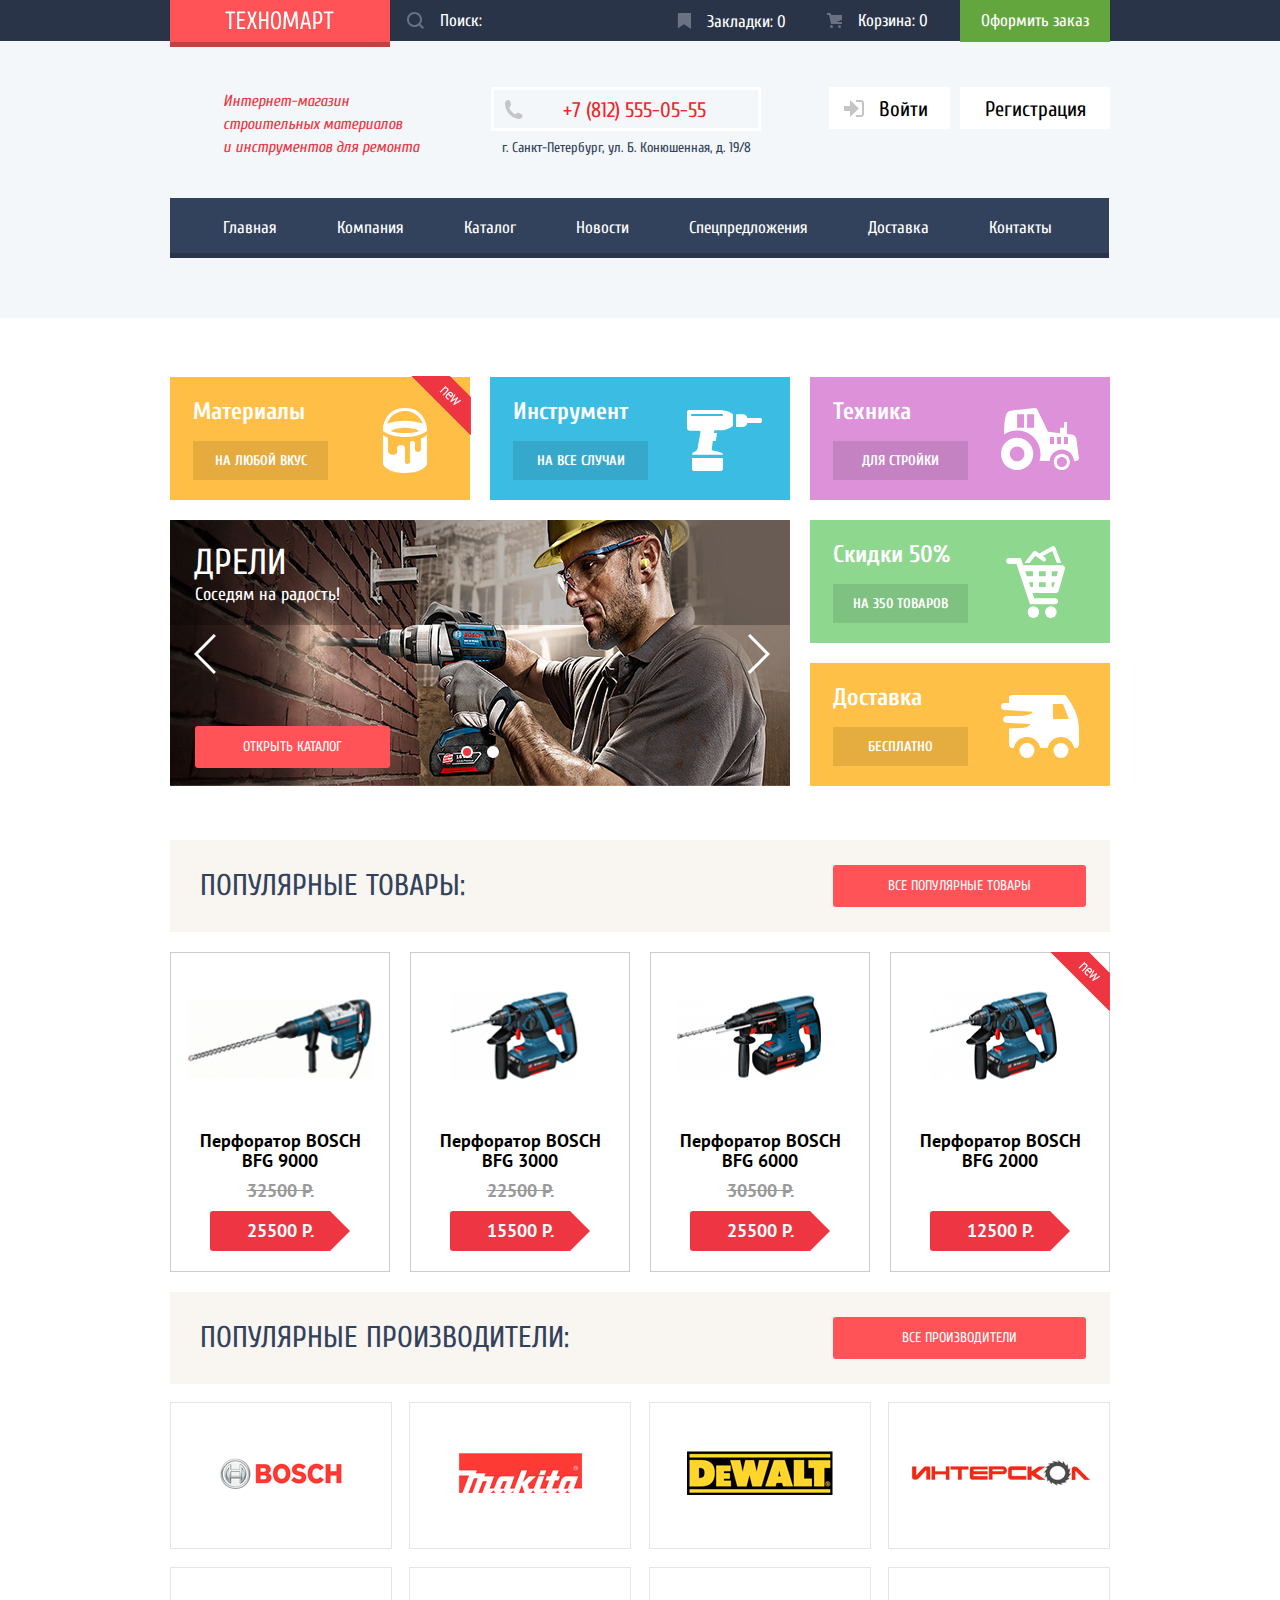
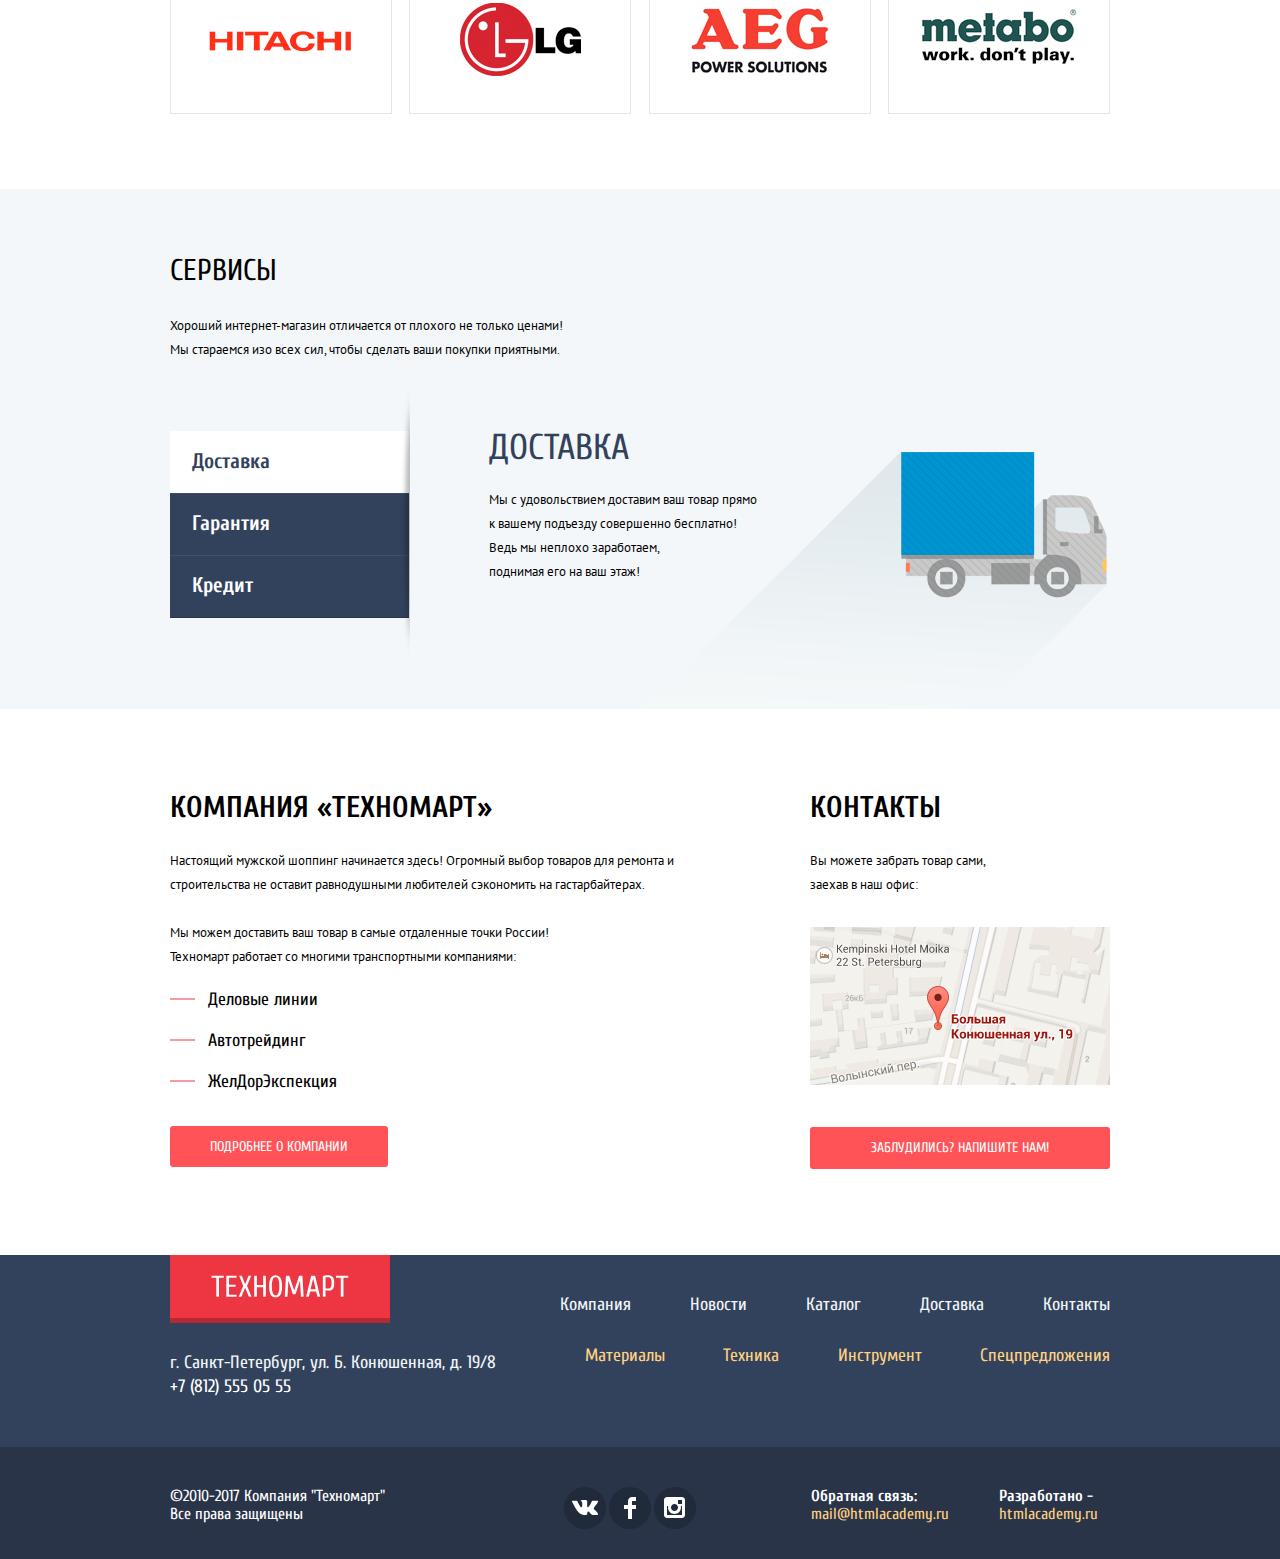
==== commit 86a24202: "Завершение работы над проектом" ====
--- a/index.html
+++ b/index.html
@@ -2,8 +2,8 @@
 <html lang="ru">
     <head>
         <meta charset="utf-8">
+		<link href="https://fonts.googleapis.com/css?family=Cuprum:400,400i,700%7CPT+Sans:400,400i,700&display=swap&subset=cyrillic" rel="stylesheet">
 		<link href="css/normalize.css" rel="stylesheet">
-		<link href="https://fonts.googleapis.com/css?family=Cuprum:400,400i,700%7CPT+Sans:400,400i,700&display=swap&subset=cyrillic" rel="stylesheet">
 		<link href="css/style.css" rel="stylesheet">
         <title>HTML Academy: Техномарт</title>
     </head>
@@ -12,21 +12,20 @@
 		    <section class="menu-order-back">
 			    <h2 class="visually-hidden">Навигация заказа</h2>
 			    <div class="menu-order container">
-    			    <a href="index.html" class="button header-logo">
+    			    <a class="button header-logo">
  					    <img src="img/logo.svg" width="109" height="19" alt="Логотип магазина Техномарт">
 				    </a>
                     <form action="/" method="post" class="search-form">
                         <input type="text" name="search-form" class="search-form-input" placeholder="Поиск:" aria-label="Кнопка поиска">
                     </form>
-                    <a class="menu-order-button" href="marks.html" title="Закладки">
+                    <a class="menu-order-button" href="bookmarks.html" title="Закладки">
                         <svg version="1.1" xmlns="http://www.w3.org/2000/svg" xmlns:xlink="http://www.w3.org/1999/xlink" x="0px" y="0px" width="14px" height="16px" viewBox="0 0 14 16" enable-background="new 0 0 14 16" xml:space="preserve">
                             <path fill="#ffffff" d="M14,15c0,0.55-0.368,0.741-0.818,0.426l-5.363-3.765c-0.45-0.315-1.187-0.315-1.637,0l-5.364,3.765,c0.368,15.741,0,15.55,0,15V1c0-0.55,0.45-1,1-1h12c0.55,0,1,0.45,1,1V15z"/>
                         </svg>
                         Закладки: 0
                     </a>
                     <a class="menu-order-button" href="cart.html" title="Корзина">
-                        <svg version="1.1" xmlns="http://www.w3.org/2000/svg" xmlns:xlink="http://www.w3.org/1999/xlink" x="0px" y="0px"
-						    width="15px" height="15px" viewBox="0 0 15 15" enable-background="new 0 0 15 15" xml:space="preserve">
+                        <svg version="1.1" xmlns="http://www.w3.org/2000/svg" xmlns:xlink="http://www.w3.org/1999/xlink" x="0px" y="0px" width="15px" height="15px" viewBox="0 0 15 15" enable-background="new 0 0 15 15" xml:space="preserve">
 						    <g>
 						        <circle fill="#ffffff" cx="4.5" cy="13.5" r="1.5"/>
 						        <circle fill="#ffffff" cx="12.5" cy="13.5" r="1.5"/>
@@ -90,15 +89,15 @@
 				    <div class="categories">
 						<div class="category-item category-item-materials flag-new">
 							<div>Материалы</div>
-						    <a href="#"><p class="category-item-button">На любой вкус</p></a>
+						    <a href="catalog.html"><p class="category-item-button">На любой вкус</p></a>
 						</div>	
 				        <div class="category-item category-item-tools">
 					        <div>Инструмент</div>
-						    <a href="#"><p class="category-item-button">На все случаи</p></a>
+						    <a href="catalog.html"><p class="category-item-button">На все случаи</p></a>
 					    </div>							
 				        <div class="category-item category-item-technics">
 					        <div>Техника</div>
-						    <a href="#"><p class="category-item-button">Для стройки</p></a>
+						    <a href="catalog.html"><p class="category-item-button">Для стройки</p></a>
 					    </div>
                     </div>	
                     <div class="delivery-discounts-slider">				
@@ -111,7 +110,7 @@
 							</div>
 							<div class="slider-controls-arrows">
                                 <label class="slider-controls-left" for="product-1">
-									<svg version="1.1" id="Layer_1" xmlns="http://www.w3.org/2000/svg" xmlns:xlink="http://www.w3.org/1999/xlink" x="0px" y="0px" width="22px" height="40px" viewBox="0 0 22 40" enable-background="new 0 0 22 40" xml:space="preserve">
+									<svg version="1.1" xmlns="http://www.w3.org/2000/svg" xmlns:xlink="http://www.w3.org/1999/xlink" x="0px" y="0px" width="22px" height="40px" viewBox="0 0 22 40" enable-background="new 0 0 22 40" xml:space="preserve">
                                         <polygon fill="#FFFFFF" points="19.83,-0.035 21.919,2.064 4.13,19.947 21.977,37.886 19.887,39.985 -0.048,19.947 "/>
                                     </svg>
 							    </label>
@@ -120,7 +119,7 @@
                                         <g id="Layer_1">
                                         </g>
                                         <g id="Layer_2">
-	                                        <polygon fill="#ffffff" points="2.098,-0.035 0.009,2.064 17.798,19.947 -0.048,37.886 2.041,39.985 21.976,19.947 	"/>
+	                                        <polygon fill="#ffffff" points="2.098,-0.035 0.009,2.064 17.798,19.947 -0.048,37.886 2.041,39.985 21.976,19.947"/>
                                         </g>
                                     </svg>
 							    </label>
@@ -144,13 +143,13 @@
                             <div class="category-item category-item-discounts">
 							    <div class="category-item-text">
 					                <div>Скидки 50%</div>
-						            <a href="#"><p class="category-item-button">На 350 товаров</p></a>
+						            <a href="catalog.html"><p class="category-item-button">На 350 товаров</p></a>
 							    </div>
                             </div>								
 				            <div class="category-item category-item-delivery">
 						        <div class="category-item-text">
 					                <div>Доставка</div>
-						            <a href="#"><p class="category-item-button">Бесплатно</p></a>
+						            <a href="catalog.html"><p class="category-item-button">Бесплатно</p></a>
 							    </div>
 					        </div>		
      				    </div>
@@ -164,8 +163,8 @@
   					<div class="catalog-items-main">
                         <div class="catalog-item">
                             <div class="actions">
-                                <a href="#" class="buy">Купить</a>
-                                <a href="#" class="bookmark">В закладки</a>
+                                <a href="cart.html" class="buy">Купить</a>
+                                <a href="bookmarks.html" class="bookmark">В закладки</a>
                             </div>
                             <div class="image"><img width="217" height="168" src="img/item-image.png" alt="Перфоратор BOSCH BFG 9000"></div>
                             <div class="title"><a href=#>Перфоратор BOSCH BFG 9000</a></div>
@@ -174,8 +173,8 @@
                         </div>
 					    <div class="catalog-item">
                             <div class="actions">
-                                <a href="#" class="buy">Купить</a>
-                                <a href="#" class="bookmark">В закладки</a>
+                                <a href="cart.html" class="buy">Купить</a>
+                                <a href="bookmarks.html" class="bookmark">В закладки</a>
                             </div>
                             <div class="image"><img width="217" height="168" src="img/item1.png" alt="Перфоратор BOSCH BFG 3000"></div>
                             <div class="title"><a href=#>Перфоратор BOSCH BFG 3000</a></div>
@@ -184,8 +183,8 @@
                         </div>
                         <div class="catalog-item">
                             <div class="actions">
-                                <a href="#" class="buy">Купить</a>
-                                <a href="#" class="bookmark">В закладки</a>
+                                <a href="cart.html" class="buy">Купить</a>
+                                <a href="bookmarks.html" class="bookmark">В закладки</a>
                             </div>
                             <div class="image"><img width="218" height="168" src="img/item.png" alt="Перфоратор BOSCH BFG 6000"></div>
                             <div class="title"><a href=#>Перфоратор BOSCH BFG 6000</a></div>
@@ -194,8 +193,8 @@
                         </div>
 						<div class="catalog-item flag-new">
 						    <div class="actions">
-                                <a href="#" class="buy">Купить</a>
-                                <a href="#" class="bookmark">В закладки</a>
+                                <a href="cart.html" class="buy">Купить</a>
+                                <a href="bookmarks.html" class="bookmark">В закладки</a>
                             </div>
                             <div class="image"><img width="218" height="168" src="img/item1.png" alt="Перфоратор BOSCH BFG 2000"></div>
                             <div class="title"><a href=#>Перфоратор BOSCH BFG 2000</a></div>
@@ -210,14 +209,30 @@
                         <a class="button popular-item-button" href="#" title="">Все производители</a>
                     </div>
 				    <ul class="brands">
-			            <li class="brand"><a class="bosch" href="#"><img src="img/bosch.png" width="126" height="37" alt="BOSCH"></a></li>
-                        <li class="brand"><a class="makita" href="#"><img src="img/makita.png" width="123" height="40" alt="MAKITA"></a></li>
-                        <li class="brand"><a class="dewalt" href="#"><img src="img/de-walt.png" width="146" height="44" alt="DeWALT"></a></li>
-					    <li class="brand"><a class="interskol" href="#"><img src="img/interskol.png" width="200" height="88" alt="ИНТЕРСКОЛ"></a></li>                 				
-					    <li class="brand"><a class="hitachi" href="#"><img src="img/hitachi.png" width="169" height="31" alt="HITACHI"></a></li>
-                        <li class="brand"><a class="lg" href="#"><img src="img/lg.png" width="121" height="73" alt="LG"></a></li>
-                        <li class="brand"><a class="aeg" href="#"><img src="img/aeg.png" width="151" height="96" alt="AEG POWER SOLUTIONS"></a></li>
-                        <li class="brand"><a class="metabo" href="#"><img src="img/metabo.png" width="204" height="69" alt="METABO work.don't play"></a></li>
+			            <li class="brand">
+						    <a class="bosch" href="catalog.html"><img src="img/bosch.png" width="126" height="37" alt="BOSCH"></a>
+						</li>
+                        <li class="brand">
+						    <a class="makita" href="catalog.html"><img src="img/makita.png" width="123" height="40" alt="MAKITA"></a>
+						</li>
+                        <li class="brand">
+						    <a class="dewalt" href="catalog.html"><img src="img/de-walt.png" width="146" height="44" alt="DeWALT"></a>
+						</li>
+					    <li class="brand">
+						    <a class="interskol" href="catalog.html"><img src="img/interskol.png" width="200" height="88" alt="ИНТЕРСКОЛ"></a>
+						</li>                 				
+					    <li class="brand">
+						    <a class="hitachi" href="catalog.html"><img src="img/hitachi.png" width="169" height="31" alt="HITACHI"></a>
+						</li>
+                        <li class="brand">
+						    <a class="lg" href="catalog.html"><img src="img/lg.png" width="121" height="73" alt="LG"></a>
+						</li>
+                        <li class="brand">
+						    <a class="aeg" href="catalog.html"><img src="img/aeg.png" width="151" height="96" alt="AEG POWER SOLUTIONS"></a>
+						</li>
+                        <li class="brand">
+						    <a class="metabo" href="catalog.html"><img src="img/metabo.png" width="204" height="69" alt="METABO work.don't play"></a>
+						</li>
 					</ul>
 			    </section>
 			</div>
@@ -247,15 +262,13 @@
                                 <h4>Гарантия</h4>
                                 <p>Если купленный у нас товар поломается или заискрит,<br>
 						    	а также в случае пожара, спровоцированного его возгаранием, вы всегда можете быть уверены в нашей гарантии. Мы обменяем	сгоревший товар на новый.<br>
-								Дом уж восстановите как-нибудь сами.
-                                </p>
+								Дом уж восстановите как-нибудь сами.</p>
                             </li>
                             <li class="service-slide service-slide-credit">
                                 <h4>Кредит</h4>
                                 <p>Залезть в долговую яму стало проще!<br>
-                                Кредитные консультанты придут вам на помощь.
-                                </p>
-                                <a class="button" href="#" title="Отправить заявку">Отправить заявку</a>
+                                Кредитные консультанты придут вам на помощь.</p>
+                                <a class="button" href="contacts.html" title="Отправить заявку">Отправить заявку</a>
                             </li>
                         </ul>
 					</div>
@@ -265,39 +278,38 @@
 			    <h2 class="visually-hidden">Описание и контакты</h2>
 			    <div class="description-company">
     			    <h3>Компания «Техномарт»</h3>
-					<p>Настоящий мужской шоппинг начинается здесь! Огромный выбор товаров для ремонта и
-					строительства не оставит равнодушными любителей сэкономить на гастарбайтерах.</p>
+					<p>Настоящий мужской шоппинг начинается здесь! Огромный выбор товаров для ремонта и	строительства не оставит равнодушными любителей сэкономить на гастарбайтерах.</p>
 					<p>Мы можем доставить ваш товар в самые отдаленные точки России!</p>
 					<p>Техномарт работает со многими транспортными компаниями:</p>
 				    <ul class="delivery-company">
 					    <li class="delivery-company-item">
 						    <svg width="25px">
-                                <line x1="0" y1="10" x2="25" y2="10" stroke="#ee3643" />
+                                <line x1="0" y1="10" x2="25" y2="10" stroke="#ee3643"/>
                             </svg>
 							Деловые линии
 						</li>
 					    <li class="delivery-company-item">
 						    <svg width="25px">
-                                <line x1="0" y1="10" x2="25" y2="10" stroke="#ee3643" />
+                                <line x1="0" y1="10" x2="25" y2="10" stroke="#ee3643"/>
                             </svg>
 							Автотрейдинг
 						</li>
 					    <li class="delivery-company-item">
 						    <svg width="25px">
-                                <line x1="0" y1="10" x2="25" y2="10" stroke="#ee3643" />
+                                <line x1="0" y1="10" x2="25" y2="10" stroke="#ee3643"/>
                             </svg>
 					    	ЖелДорЭкспекция
 						</li>
 					</ul>
-				    <a class="button about-company-button" href="#">Подробнее о компании</a>
+				    <a class="button about-company-button" href="company.html">Подробнее о компании</a>
 				</div>
 			    <div class="our-office">
 			        <h3>Контакты</h3>
 			        <p class="pick-up">Вы можете забрать товар сами, заехав в наш офис:</p>
                     <a class="contacts-button-map" href="maps.yandex.ru" target="blank" title="Карта">
-                        <img src="img/map.png" width="300" height="158" alt="Карта">
+                        <img src="img/map.png" width="300" height="158" alt="Офис компании по адресу ул. Большая Конюшенная 19/8, Санкт-Петербург">
                     </a>
-				    <a class="button write-us-button" href="#">Заблудились? Напишите нам!</a>
+				    <a class="button write-us-button" href="contacts.html">Заблудились? Напишите нам!</a>
 				</div>
 			</section>
 	    </main>
@@ -321,11 +333,12 @@
                             <li><a href="catalog.html">Каталог</a></li>
                             <li><a href="delivery.html">Доставка</a></li>
                             <li><a href="contacts.html">Контакты</a></li>	
+						</ul>
 		                <ul class="footer-catalog-navigation">
-		                    <li><a href="#">Материалы</a></li>
-                            <li><a href="#">Техника</a></li>
-                            <li><a href="#">Инструмент</a></li>
-                            <li><a href="special-offers.html">Спецпредложения</a></li>
+		                    <li><a href="catalog.html">Материалы</a></li>
+                            <li><a href="catalog.html">Техника</a></li>
+                            <li><a href="catalog.html">Инструмент</a></li>
+                            <li><a href="catalog.html">Спецпредложения</a></li>
 		                </ul>
 				    </div>
 				</div>
@@ -334,9 +347,7 @@
 			    <h2 class="visually-hidden">Копирайт</h2>
 			    <div class="container">
 				    <div class="copyright">
-			            <p class="footer-copyright">
-				        ©2010-2017 Компания "Техномарт" Все права защищены
-			            </p>
+			            <p class="footer-copyright">©2010-2017 Компания "Техномарт" Все права защищены</p>
 						<div class="footer-social">
 							<a href="https://vk.com/" aria-label="ВКонтакте">
 							    <svg class="vk" version="1.1" xmlns="http://www.w3.org/2000/svg" xmlns:xlink="http://www.w3.org/1999/xlink" x="0px" y="0px" width="26px" height="15px" viewBox="0 0 26 15" enable-background="new 0 0 26 15" xml:space="preserve">
@@ -395,18 +406,18 @@
             <button class="modal-close" type="button">Закрыть</button>
         </section>
 		<section class="modal modal-cart">
-			    <div class="form-container">
-				    <h2>Товар добавлен в корзину!</h2>
-				</div>
-				<div class="form-button-cart-background">
-			        <div class="form-container"> 
-					    <ul class="buttons">
-				            <li class="button form-button-cart"><a href="#">Оформить заказ</a></li>
-						    <li class="form-button-continue"><a href="#">Продолжить покупки</a></li>
-						</ul>
-				 	</div>   
-				</div>
-                <button class="modal-close" type="button">Закрыть</button>
+			<div class="form-container">
+				<h2>Товар добавлен в корзину!</h2>
+			</div>
+		    <div class="form-button-cart-background">
+			    <div class="form-container"> 
+					<ul class="buttons">
+				        <li class="button form-button-cart"><a href="cart.html">Оформить заказ</a></li>
+						<li class="form-button-continue"><a href="catalog.html">Продолжить покупки</a></li>
+				    </ul>
+				</div>   
+			</div>
+            <button class="modal-close" type="button">Закрыть</button>
 		</section>	
         <script src="js/index-script.js"></script>
 	</body>
--- a/css/style.css
+++ b/css/style.css
@@ -1,6 +1,6 @@
 html,
 body {
-    font-family: Cuprum, "Arial", sans-serif;
+    font-family: "Cuprum", "Arial", sans-serif;
     color: #000000;
     background-color: #ffffff;
     min-width: 1200px;
@@ -10,6 +10,8 @@
 a {
     text-decoration: none;
 	color: #ffffff;
+	margin: 0;
+	padding: 0;
 }
 
 .nav-menu,
@@ -34,7 +36,7 @@
 	background-color: #ff5357;
 	border: none;
 	border-radius: 3px;
-	padding: 11px 0;
+	padding: 12px 0;
 }
 
 .button:hover,
@@ -74,8 +76,6 @@
 	padding: 0;
 }
 
-
-
 /*ХЕДЕР*/
 
 /*логитип, поиск, закладки, корзина, сдалать заказ*/
@@ -90,12 +90,13 @@
     flex-direction: row;
     align-items: center;
     justify-content: space-between;
-    height: 42px;
+    height: 41px;
 }
 
 /*логотип*/
 .header-logo {
 	position: relative;
+	border-radius: 0;
 	box-shadow: inset 0px -5px 0 0 rgba(0, 0, 0, 0.24);
 	width: 220px;
 	padding-top: 16px;
@@ -108,13 +109,12 @@
 }
 
 .search-form-input {
-	font-family: Cuprum, "Arial", sans-serif;
+	font-family: "Cuprum", "Arial", sans-serif;
 	font-size: 17px;
 	line-height: 18px;
     color: #ffffff;
 	background: transparent url("../img/icon-search-darkgrey.svg") no-repeat 17px 12px;
 	border: none;
-	outline: none;
 	width: 221px;
 	padding: 12px 0 12px 50px;
 }
@@ -142,6 +142,7 @@
 .search-form-input:focus {
     color: #000000;
     background: #ffffff url("../img/icon-search-red.svg") no-repeat 17px 12px;
+	outline: none;
 }
 
 /*ссылки закладки, корзина*/
@@ -154,7 +155,7 @@
     color: #ffffff;
 	border-radius: 0;
 	min-width: 150px;
-	padding: 10px 0;
+	padding: 11px 0;
 }
 
 .menu-order-button a {
@@ -172,7 +173,7 @@
 }
 
 .menu-order-button .button:active {
-	color: rgba(255, 255, 255, 0.6)
+	color: rgba(255, 255, 255, 0.6);
 }
 
 .menu-order-button svg {
@@ -438,7 +439,7 @@
 .nav-menu {
     display: flex;
     flex-wrap: wrap;
-	margin-right: 0;
+	margin-right: 0px;
 	padding-bottom: 60px;
 }
 
@@ -458,14 +459,19 @@
 .nav-menu li:nth-child(7n) {
     padding-right: 57px;
 }	
+
 .nav-menu li:hover,
 .nav-menu li:focus {
     background-color: #293449;
 }
+
 .nav-menu li:active {
-    color: rgba(255, 255, 255, 0.5);
     background-color: #1d2739;
     box-shadow: none;
+}
+
+.nav-menu li:active a {
+	color: rgba(255, 255, 255, 0.6);
 }
 
 /*ФУТЕР*/
@@ -505,16 +511,15 @@
 .footer-navigation {
     display: flex;
     flex-direction: column;
-    justify-content: space-between;
     width: 550px;
-    margin-top: 40px
+    margin-top: 40px;
 }
 
 .footer-site-navigation {
     display: flex;
     flex-wrap: wrap; 
     justify-content: space-between;
-    padding-bottom: 25px;
+    padding-bottom: 30px;
 }
 
 .footer-site-navigation a {
@@ -537,7 +542,6 @@
     justify-content: space-between;
     width: 525px;
 	margin-left: 25px;
-    padding-top: 35px;
 }
  
 .footer-catalog-navigation a {
@@ -578,12 +582,13 @@
 
 .footer-social {
 	display: flex;
-	flex-direction: row;
-	width: 132px;
+	flex-wrap: wrap;
+	width: 135px;
 }
 
 .footer-social a {
 	display: inline-block;
+	vertical-align: top;
 	opacity: 1;
 	background-color: #212a3a;
 	border-radius: 50%;
@@ -680,7 +685,6 @@
 }
 
 .category-item {
-	display: inline-block;
 	font-size: 24px;
     font-weight: bold; 
     line-height: 30px;
@@ -722,35 +726,35 @@
     z-index: 1;
     width: 60px;
     height: 59px;
-    background-image: url('../img/new-flag.png') no-repeat;
+    background: url("../img/new-flag.png") no-repeat;
 }
 
 .category-item-materials {
-    background: #ffbf47 url('../img/icon-1.svg') no-repeat;
+    background: #ffbf47 url("../img/icon-1.svg") no-repeat;
     background-size: 44px 65px;
     background-position: 213px 31px;
 }
 
 .category-item-tools {
-    background: #3bbce3 url('../img/icon-2.svg') no-repeat;
+    background: #3bbce3 url("../img/icon-2.svg") no-repeat;
     background-size: 75px 61px;
     background-position: 197px 33px;
 }
 
 .category-item-technics {
-    background: #dc91d8 url('../img/icon-3.svg') no-repeat;
+    background: #dc91d8 url("../img/icon-3.svg") no-repeat;
     background-size: 78px 62px;
     background-position: 191px 31px;
 }
 
 .category-item-discounts {
-    background: #8ed78f url('../img/icon-4.svg') no-repeat;
+    background: #8ed78f url("../img/icon-4.svg") no-repeat;
     background-size: 59px 72px;
     background-position: 196px 26px;
 }
 
 .category-item-delivery {
-    background: #ffc047 url('../img/icon-5.svg') no-repeat;
+    background: #ffc047 url("../img/icon-5.svg") no-repeat;
     background-size: 78px 63px;
     background-position: 191px 32px;
 }
@@ -759,6 +763,7 @@
 
 .slides {
 	display: inline-block;
+	vertical-align: top;
 	display: none;
 	position: relative;
 	margin-right: 20px;
@@ -812,6 +817,7 @@
 
 .slider-controls-round {  
     display: inline-block;
+	vertical-align: bottom;
     background-color: #ffffff;
     border: 2px solid #ffffff;
     border-radius: 50%;
@@ -836,7 +842,7 @@
 
 #product-1:checked ~ .slider #slide-1,
 #product-2:checked ~ .slider #slide-2 {
-    background-color:  #ee3643 ;
+    background-color: #ee3643;
     border: 2px solid #ffffff;	
 }
 
@@ -892,6 +898,7 @@
 .brand {
     display: inline-block;
     text-align: center;
+	vertical-align: top;
     background-color: #ffffff;
     border: solid 1px #e5e5e5;
     width: 220px;
@@ -907,49 +914,39 @@
 	position: absolute;
 }
 
-.brand .bosch img {
+.brand img {
 	display: inline-block;
+	vertical-align: top;
 	position: relative;
+}
+
+.bosch img {
 	top: 53px;
 }
-.brand .makita img {
-	display: inline-block;
-	position: relative;
+.makita img {
 	top: 50px;
 }
-.brand .dewalt img {
-    display: inline-block;
-	position: relative;
+.dewalt img {
 	top: 48px;
 }
 
-.brand .interskol img {
-    display: inline-block;
-	position: relative;
+.interskol img {
 	top: 20px;
 }
 
-.brand .hitachi img {
-    display: inline-block;
-	position: relative;
+.hitachi img {
 	top: 58px;
 }
 
-.brand .lg img {
-    display: inline-block;
-	position: relative;
+.lg img {
 	top: 35px;
 }
 
-.brand .aeg img {
-    display: inline-block;
-	position: relative;
+.aeg img {
 	top: 23px;
 }
 
-.brand .metabo img {
-    display: inline-block;
-	position: relative;
+.metabo img {
 	top: 34px;
 }
 
@@ -966,7 +963,7 @@
 /*Сервисы*/
 .service-back {
     background-color: #f4f7f9;
-    margin-top: 80px;
+    margin-top: 75px;
 	padding-top: 65px;
 }
 
@@ -977,7 +974,7 @@
 }
 
 .service-description {
-    font-family: "PT Sans", Arial, sans-serif;
+    font-family: "PT Sans", "Arial", sans-serif;
     font-size: 13px;
     line-height: 24px;
     color: #000000;
@@ -1010,7 +1007,6 @@
 .service-label:hover,
 .service-label:focus {
     background-color: #293449;
-    outline: none;
 }
 
 .service-label:active,
@@ -1056,12 +1052,12 @@
 	text-transform: uppercase;
     color: #32425c;
     margin-bottom: 20px;
-	margin-top: 0;
+	margin-top: 0px;
 }
 
 .service-slide p {
 	position: absolute;
-    font-family: "PT Sans", Arial, sans-serif;
+    font-family: "PT Sans", "Arial", sans-serif;
 	font-size: 13px;
     line-height: 24px;
     color: #000000;
@@ -1083,21 +1079,21 @@
 
 .service-slide-delivery {
 	position: relative;
-	background: url('../img/delivery.png') no-repeat;
+	background: url("../img/delivery.png") no-repeat;
 	background-size: 468px 261px;
 	background-position: 150px 25px;
 }
 
 .service-slide-guarantee {
 	position: relative;
-	background: url('../img/guarantee.png') no-repeat;
+	background: url("../img/guarantee.png") no-repeat;
 	background-size: 389px 283px;
 	background-position: 240px 0;
 }
 
 .service-slide-credit {
 	position: relative;
-	background: url('../img/credit.png') no-repeat;
+	background: url("../img/credit.png") no-repeat;
 	background-size: 465px 285px;
 	background-position: 158px 0;
 }
@@ -1140,7 +1136,7 @@
 }
 
 .description-company p {
-    font-family: "PT Sans", Arial, sans-serif;
+    font-family: "PT Sans", "Arial", sans-serif;
 	font-size: 13px;
     line-height: 24px;
 	padding-top: 24px;
@@ -1181,7 +1177,7 @@
 }
 
 .our-office p {
-    font-family: "PT Sans", Arial, sans-serif;
+    font-family: "PT Sans", "Arial", sans-serif;
 	font-size: 13px;
     line-height: 24px;
 	width: 185px;
@@ -1190,7 +1186,7 @@
 }
 
 .write-us-button {
-    font-family: Cuprum;
+    font-family: "Cuprum" "Arial", sans-serif;
 	width: 300px;
   	margin-top: 38px;
 }
@@ -1223,7 +1219,7 @@
 }
 
 .breadcrumbs-item a {
-    font-family: "PT Sans", Arial, sans-serif;
+    font-family: "PT Sans", "Arial", sans-serif;
     font-size: 13px;
     line-height: 18px;
     color: #000000;
@@ -1261,7 +1257,7 @@
 }
 
 .filter-form {
-    font-family: "PT Sans", Arial, sans-serif;
+    font-family: "PT Sans", "Arial", sans-serif;
     width: 220px;
 }
 
@@ -1270,7 +1266,7 @@
 }
 
 .filter {
-    font-family: "PT Sans", Arial, sans-serif;
+    font-family: "PT Sans", "Arial", sans-serif;
     font-size: 13px;
     line-height: 18px;
     text-transform: uppercase;
@@ -1302,7 +1298,7 @@
 }
 
 .filter-item-price legend {
-	margin-bottom: 13px
+	margin-bottom: 13px;
 } 
 
 .filter-item-price input {
@@ -1456,8 +1452,32 @@
     left: -35px;
     width: 27px;
     height: 23px;
-    background-image: url('../img/checkbox-on.svg');
-    border: 0px solid #c5c5c5;;
+    background-image: url("../img/checkbox-on.svg");
+    border: 0px solid #c5c5c5;
+}
+
+.filter-input-checkbox:focus + label::before,
+.filter-input-checkbox:hover + label::before {
+	content: "";
+    position: absolute;
+    left: -35px;
+    top: -2px;
+    width: 19px;
+    height: 19px;
+    border: 2px solid #b5b5b5;
+    border-radius: 5px;
+}
+
+.filter-input-checkbox:checked:focus + label::before,
+.filter-input-checkbox:checked:hover + label::before {
+    content: "";
+    position: absolute;
+    top: 0px;
+    left: -35px;
+    width: 27px;
+    height: 23px;
+    background-image: url("../img/checkbox-on-hover.svg");
+    border: 0px solid #c5c5c5;
 }
 
 .filter-item-power legend {
@@ -1475,7 +1495,7 @@
     top: -3px;
     width: 25px;
     height: 25px;
-    background-image: url('../img/radio-off.svg');
+    background-image: url("../img/radio-off.svg");
 }
 
 .filter-input-radio:checked + label::before {
@@ -1485,11 +1505,33 @@
     left: -36px;
     width: 25px;
     height: 25px;
-    background-image: url('../img/radio-on.svg');
+    background-image: url("../img/radio-on.svg");
+}
+
+.filter-input-radio:focus + label::before,
+.filter-input-radio:hover + label::before {
+    content: "";
+    position: absolute;
+    left: -36px;
+    top: -3px;
+    width: 25px;
+    height: 25px;
+    background-image: url("../img/radio-off-hover.svg");
+}
+
+.filter-input-radio:checked:focus + label::before,
+.filter-input-radio:checked:hover + label::before {
+    content: "";
+    position: absolute;
+    top: -3px;
+    left: -36px;
+    width: 25px;
+    height: 25px;
+    background-image: url("../img/radio-on-hover.svg");
 }
 
 .show-result {
-    font-family: "PT Sans", Arial, sans-serif;
+    font-family: "PT Sans", "Arial", sans-serif;
     font-size: 13px;
     line-height: 18px;
     text-transform: uppercase;
@@ -1502,11 +1544,12 @@
     padding-top: 10px;
     padding-bottom: 10px;
 }
+
 /*сортировка*/
 
 .catalog-sort-title,
-.catalog-sort_js-button {
-    font-family: "PT Sans", Arial, sans-serif;
+.catalog-sort-button {
+    font-family: "PT Sans", "Arial", sans-serif;
     font-size: 13px;
     line-height: 18px;
 	font-weight: normal;
@@ -1517,6 +1560,8 @@
 .catalog-sort {
     background-color: #f7f3ec;
     display: flex;
+	flex-wrap: wrap;
+	justify-content: space-between;
     align-items: center;
 }
 
@@ -1524,35 +1569,19 @@
     margin: 10px 140px 10px 20px;
 }
 
-.catalog-sort_js-button {
+.catalog-sort-button {
     opacity: 0.3;
     border-bottom: 1px dotted #ee3643;
 }
 
-.catalog-sort_js-button:first-of-type {
-    margin-right: 71px;
-}
-
-.catalog-sort_js-button:nth-of-type(2) {
-    margin-right: 65px;
-}
-
-.catalog-sort_js-button:nth-of-type(3) {
-    margin-right: 46px;
-}
-
-.catalog-sort_js-button:nth-of-type(4) {
-    margin-right: 21px;
-}
-
-.catalog-sort_js-button:hover,
-.catalog-sort_js-button:focus {
+.catalog-sort-button:hover,
+.catalog-sort-button:focus {
     opacity: 1;
     border-bottom: 1px solid #ee3643;
 }
 
-.catalog-sort_js-button:active,
-.catalog-sort_js-button.active {
+.catalog-sort-button:active,
+.catalog-sort-button.active {
     color: #ee3643;
     border: none;
     opacity: 1;
@@ -1562,6 +1591,7 @@
 .triangle-button:hover,
 .triangle-button:focus {
     border: none;
+	padding-right: 17px;
 }
 
 .triangle-button:active path,
@@ -1575,7 +1605,7 @@
     display: flex;
     flex-wrap: wrap;
 	justify-content: space-between;
-    font-family: "PT Sans", Arial, sans-serif;
+    font-family: "PT Sans", "Arial", sans-serif;
     width: 700px;
     margin: 18px 0 25px;   
 }
@@ -1584,14 +1614,13 @@
     display: flex;
     flex-wrap: wrap;
 	justify-content: space-between;
-    font-family: "PT Sans", Arial, sans-serif;
+    font-family: "PT Sans", "Arial", sans-serif;
     margin-top: 20px;
 	margin-right: 0px;    
 }
 
 .catalog-item {
     position: relative;
-    display: inline-block;
     font-size: 18px; 
     font-weight: bold;
     line-height: 20px;
@@ -1609,7 +1638,7 @@
     z-index: 20;
     width: 60px;
     height: 59px;
-    background-image: url("../img/new-flag.png") no-repeat;
+    background: url("../img/new-flag.png") no-repeat;
 }
 
 .catalog-item .actions {
@@ -1624,9 +1653,9 @@
     z-index: 10;
 }
 
-.catalog-item .actions .buy,
-.catalog-item .actions .bookmark {
-	font-family: Cuprum, "Arial", sans-serif;
+.actions .buy,
+.actions .bookmark {
+	font-family: "Cuprum", "Arial", sans-serif;
     display: block;
     font-size: 14px;
     font-weight: normal;
@@ -1643,29 +1672,29 @@
     padding: 7px 0;
 }
 
-.catalog-item .actions .bookmark {
+.actions .bookmark {
     color: #32425c;
     background-color: white;
     border: 3px solid #367315;
     box-shadow: none;
 }
 
-.catalog-item .actions .buy:hover,
-.catalog-item .actions .buy:focus {
+.actions .buy:hover,
+.actions .buy:focus {
     background-color: #5fbb2d;
 }
 
-.catalog-item .actions .buy:active {
+.actions .buy:active {
 	background-color: #518534;
 	box-shadow: none;
 }
 
-.catalog-item .actions .bookmark:hover,
-.catalog-item .actions .bookmark:focus {
+.actions .bookmark:hover,
+.actions .bookmark:focus {
 	border: solid 3px #32425c;
 }
 
-.catalog-item .actions .bookmark:active {
+.actions .bookmark:active {
     opacity: 0.3;
     border: solid 3px #32425c;
 }
@@ -1683,7 +1712,7 @@
     height: 168px;
 }
 
-.catalog-item .image img {
+.catalog-item img {
     max-width: 100%;
 }
 
@@ -1746,7 +1775,7 @@
 }
 
 .catalog-button {
-    font-family: "PT Sans", Arial, sans-serif;
+    font-family: "PT Sans", "Arial", sans-serif;
     font-size: 13px;
     font-weight: normal;
 	line-height: 18px;
@@ -1791,7 +1820,7 @@
 }
 
 .about-perforator p {
-    font-family: "PT Sans", Arial, sans-serif;
+    font-family: "PT Sans", "Arial", sans-serif;
     font-size: 13px;
     line-height: 24px;
     text-align: left;
@@ -1895,7 +1924,7 @@
 }
 
 .message-form placeholder {
-	font-family: "PT Sans", Arial, sans-serif;
+	font-family: "PT Sans", "Arial", sans-serif;
 	font-size: 13px;
 	line-height: 18px;
 	display: block;
@@ -1911,7 +1940,7 @@
 }
 
 .message-form input {
-	font-family: "PT Sans", Arial, sans-serif;
+	font-family: "PT Sans", "Arial", sans-serif;
 	font-size: 13px;
 	line-height: 18px;
 	display: block;
@@ -1929,7 +1958,7 @@
 
 .message-form textarea {
 	display: block;
-	font-family: "PT Sans", Arial, sans-serif;
+	font-family: "PT Sans", "Arial", sans-serif;
 	font-size: 13px;
 	line-height: 18px;
 	color: #000000;
@@ -1948,7 +1977,7 @@
 
 .message-form input:hover,
 .message-form textarea:hover {
-	border: 2px solid #b5b5b5
+	border: 2px solid #b5b5b5;
 }
 
 .message-form input:focus,
@@ -1994,7 +2023,8 @@
 
 /*окно добавления в корзину*/
 .modal-cart {
-	background-image: url("../img/modal-check.svg") no-repeat;
+	background-image: url("../img/modal-check.svg");
+	background-repeat: no-repeat;
 	background-position: 70px 48px;
 	border-top: 7px #ee3643 solid;
 	width: 620px;
@@ -2063,8 +2093,8 @@
 	min-height: 446px;
 	margin-left: -470px;
     margin-top: -223px;
-	background-image: url("../img/modal-check.svg") no-repeat;
-	background-position: 70px 48px;
+	background: url("../img/map-big.png") no-repeat;
+	background-position: 0px 0px;
 	display: none;
 }
 
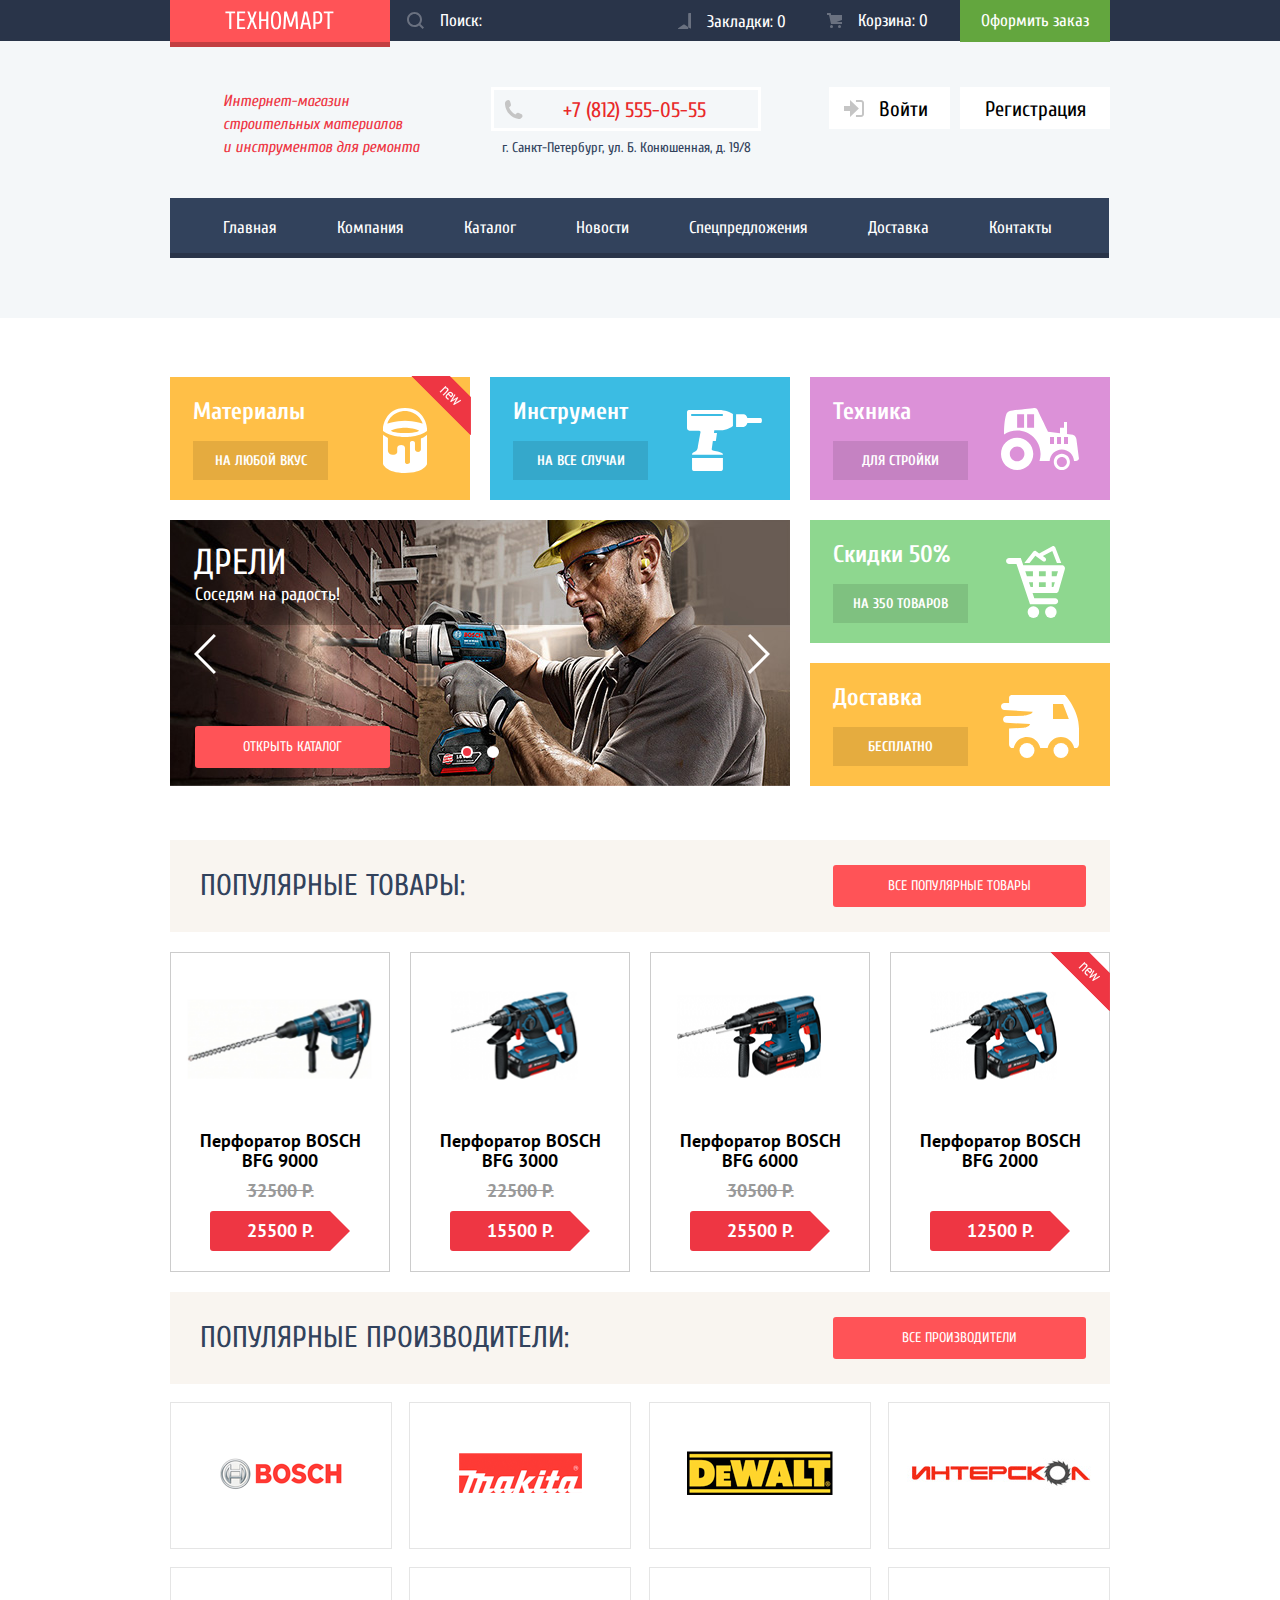
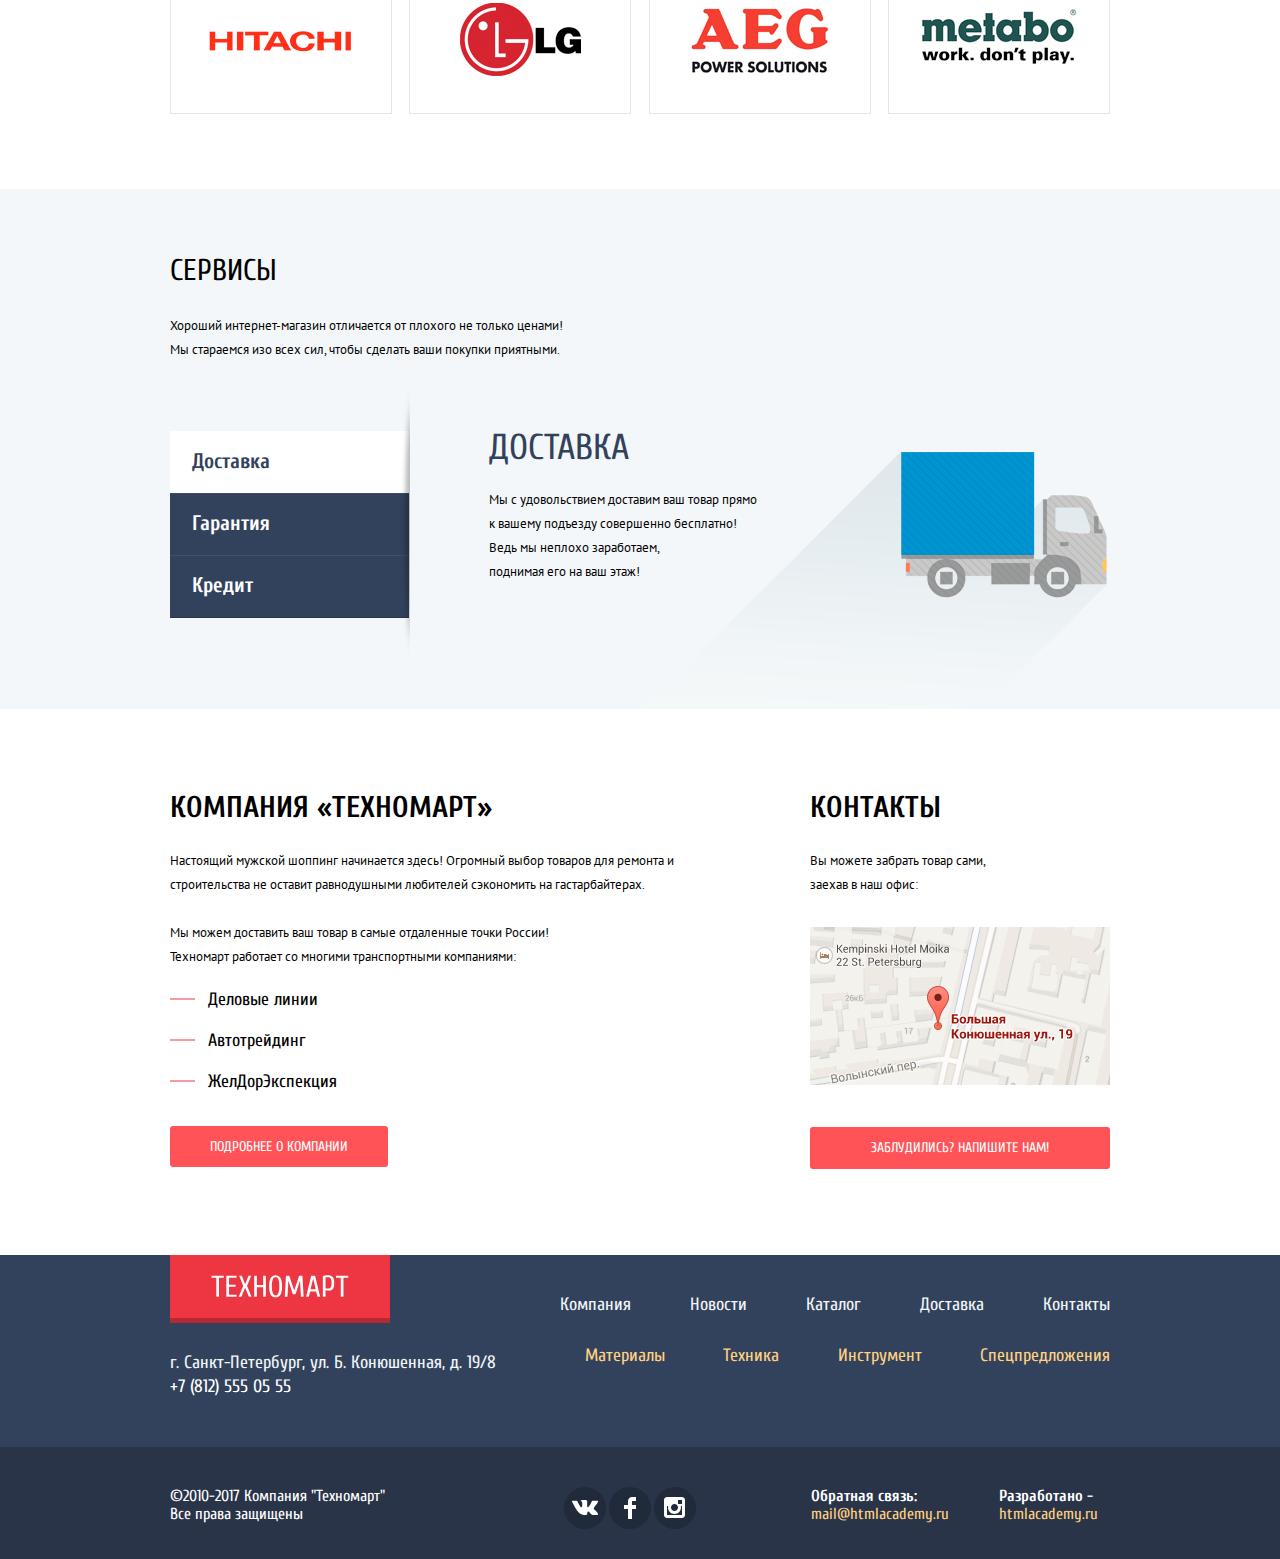
==== commit e0a4471a: "завершение работы над проектом" ====
--- a/index.html
+++ b/index.html
@@ -4,7 +4,7 @@
         <meta charset="utf-8">
 		<link href="https://fonts.googleapis.com/css?family=Cuprum:400,400i,700%7CPT+Sans:400,400i,700&display=swap&subset=cyrillic" rel="stylesheet">
 		<link href="css/normalize.css" rel="stylesheet">
-		<link href="css/style.css" rel="stylesheet">
+		<link href="css/min-style.css" rel="stylesheet">
         <title>HTML Academy: Техномарт</title>
     </head>
     <body>
@@ -20,7 +20,7 @@
                     </form>
                     <a class="menu-order-button" href="bookmarks.html" title="Закладки">
                         <svg version="1.1" xmlns="http://www.w3.org/2000/svg" xmlns:xlink="http://www.w3.org/1999/xlink" x="0px" y="0px" width="14px" height="16px" viewBox="0 0 14 16" enable-background="new 0 0 14 16" xml:space="preserve">
-                            <path fill="#ffffff" d="M14,15c0,0.55-0.368,0.741-0.818,0.426l-5.363-3.765c-0.45-0.315-1.187-0.315-1.637,0l-5.364,3.765,c0.368,15.741,0,15.55,0,15V1c0-0.55,0.45-1,1-1h12c0.55,0,1,0.45,1,1V15z"/>
+                            <path fill="#ffffff" d="M14,15c0,0.55-0.368,0.741-0.818,0.426l-5.363-3.765c-0.45-0.315-1.187-0.315-1.637,0l-5.364,3.765,10.368,15.741,0,15.55,0,15V1c0-0.55,0.45-1,1-1h12c0.55,0,1,0.45,1,1V15z"/>
                         </svg>
                         Закладки: 0
                     </a>
@@ -419,6 +419,6 @@
 			</div>
             <button class="modal-close" type="button">Закрыть</button>
 		</section>	
-        <script src="js/index-script.js"></script>
+        <script src="js/min-index-script.js"></script>
 	</body>
 </html>--- a/css/min-style.css
+++ b/css/min-style.css
@@ -0,0 +1 @@
+html,body{font-family:"Cuprum","Arial",sans-serif;color:#000;background-color:#fff;min-width:1200px;margin:0}a{text-decoration:none;color:#fff;margin:0;padding:0}.nav-menu,.user-info-list,.service-list,.delivery-company,.breadcrumbs,.filter-form ul,.pagination-list,.footer-site-navigation,.footer-catalog-navigation,.buttons{list-style:none}.button{font-size:14px;line-height:18px;text-align:center;text-transform:uppercase;color:#fff;background-color:#ff5357;border:none;border-radius:3px;padding:12px 0}.button:hover,.button:focus{background-color:#ca2c37;border:none}.button:active{background-color:#ba2732;border:none}.container{width:940px;margin:0 auto;padding:0 0}.visually-hidden{position:absolute;border:0;width:1px;height:1px;margin:-1px;padding:0;clip:rect(0 0 0 0);overflow:hidden}p,h2,h3,ul,a{margin:0;padding:0}.menu-order-back{color:#fff;background-color:#293449}.menu-order{display:flex;flex-direction:row;align-items:center;justify-content:space-between;height:41px}.header-logo{position:relative;border-radius:0;box-shadow:inset 0 -5px 0 0 rgba(0,0,0,.24);width:220px;padding-top:16px;padding-bottom:12px}.search-form{overflow:hidden}.search-form-input{font-family:"Cuprum","Arial",sans-serif;font-size:17px;line-height:18px;color:#fff;background:transparent url("../img/icon-search-darkgrey.svg") no-repeat 17px 12px;border:none;width:221px;padding:12px 0 12px 50px}.search-form-input::-webkit-input-placeholder{color:#fff}.search-form-input::-moz-placeholder{color:#fff}.search-form-input:-ms-input-placeholder{color:#fff}.search-form-button{display:none}.search-form-input:hover{background:#212a3a url("../img/icon-search-white.svg") no-repeat 17px 12px}.search-form-input:focus{color:#000;background:#fff url("../img/icon-search-red.svg") no-repeat 17px 12px;outline:none}.menu-order-button{font-size:17px;line-height:18px;text-align:left;text-transform:none;color:#fff;border-radius:0;min-width:150px;padding:11px 0}.menu-order-button a{position:absolute}.menu-order-button:not(.make-order-button):not(.button):hover,.menu-order-button:not(.make-order-button):not(.button):focus{background-color:#212a3a}.menu-order-button:not(.make-order-button):not(.button):active{color:rgba(255,255,255,.6);background-color:#161d29}.menu-order-button .button:active{color:rgba(255,255,255,.6)}.menu-order-button svg{opacity:.3;position:relative;top:2px;padding-left:17px;padding-right:12px}.menu-order-button:hover svg,.menu-order-button:focus svg{opacity:1}.menu-order-button:active svg{opacity:.5}.make-order-button{text-align:center;background-color:#63a63e;width:150px;padding:12px 0}.make-order-button:hover,.make-order-button:focus{background-color:#5fbb2d}.make-order-button:active{color:rgba(255,255,255,.5);background-color:#518534}.top-back{background-color:#f4f7f9}.top-back svg{color:#c5c5c5}.top-back svg:hover,.top-back svg:focus{fill:#32425c;opacity:1}.contacts-account{display:flex;flex-direction:row;justify-content:space-between;margin-bottom:38px}.shop-name{font-size:16px;font-weight:normal;font-style:italic;line-height:23px;color:#ee3643;width:200px;margin:49px 0 0 53px}.shop-name-catalog{margin-right:12px}.header-contacts{text-align:center;width:270px;padding-top:46px}.phone-back{display:flex;flex-direction:row;font-size:21px;color:#e9292a;border:solid 3px #fff;padding-top:8px;padding-bottom:6px}.phone-back svg{position:relative;top:2px;padding-left:10px;padding-right:40px}.address{font-size:14px;line-height:24px;text-align:center;color:#32425c;padding-top:5px}.user-navigation{display:flex;flex-direction:row;justify-content:space-between;width:281px;margin-top:46px}.user-navigation-catalog{display:flex;flex-direction:column;justify-content:space-between;width:299px;height:70px;margin-top:46px}.sign-in-button,.sign-up-button{font-size:21px;text-align:left;color:#000;background-color:#fff;height:32px;padding-top:10px;padding-bottom:0}.sign-in-button{width:121px;margin-right:10px}.sign-in-button svg{position:relative;top:1px;padding-left:15px;padding-right:10px}.sign-up-button{text-align:center;min-width:150px}.user-name{font-size:21px;text-align:left;color:#000;background-color:#fff;width:300px;padding-top:10px;padding-bottom:12px}.user-name a{color:#000}.user-name svg{position:relative;top:2px}.account-icon{padding-left:13px;padding-right:11px}.logout-icon{padding-left:29px}.sign-in-button:hover,.sign-up-button:hover,.sign-in-button:focus,.sign-up-button:focus{color:#ee3643}.sign-in-button:active,.sign-up-button:active,.user-name:active{color:rgba(0,0,0,.3)}.sign-in-button:hover polygon,.sign-in-button:focus polygon,.sign-in-button:hover path,.sign-in-button:focus path,.account-icon:hover path,.account-icon:focus path,.logout-icon:hover path,.logout-icon:focus path,.logout-icon:hover polygon,.logout-icon:focus polygon{fill:#32425c;opacity:1}.sign-in-button:active svg,.user-name:active svg{fill:#c5c5c5;opacity:.3}.user-info-list{position:relative;display:flex}.user-info-item{margin:5px 18px 0 15px}.user-info-item:not(:last-child)::after{content:"";position:absolute;top:13px;left:108px;background-color:#32425c;border-radius:50%;width:4px;height:4px}.user-info-item a{font-size:16px;line-height:18px;color:#32425c;background-color:transparent;border-bottom:1px #32425c solid}.user-info-item a:hover,.user-info-item a:focus{color:#ee3643;border-bottom:1px #ee3643 solid}.user-info-item a:active{color:rgba(50,66,92,.3);border-bottom:1px rgba(50,66,92,.3) solid}.nav-menu{display:flex;flex-wrap:wrap;margin-right:0;padding-bottom:60px}.nav-menu li{font-size:17px;color:#fff;background-color:#32425c;box-shadow:inset 0 -5px 0 0 #293449;padding:20px 30px}.nav-menu li:first-child,.nav-menu li:nth-child(8n){padding-left:53px}.nav-menu li:nth-child(7n){padding-right:57px}.nav-menu li:hover,.nav-menu li:focus{background-color:#293449}.nav-menu li:active{background-color:#1d2739;box-shadow:none}.nav-menu li:active a{color:rgba(255,255,255,.6)}.all-categories{margin-top:59px}.categories{display:flex;flex-wrap:wrap;justify-content:space-between;position:relative}.delivery-discounts-slider{display:flex;flex-wrap:wrap;justify-content:space-between;margin-bottom:50px}.discounts-delivery{display:flex;flex-direction:column;justify-content:space-between;height:266px}.category-item{font-size:24px;font-weight:bold;line-height:30px;color:#fff;position:relative;width:277px;margin-bottom:20px;padding-top:20px;padding-left:23px}.category-item-button{font-size:14px;line-height:18px;text-transform:uppercase;text-align:center;color:#fff;background-color:rgba(0,0,0,.1);width:135px;margin-top:14px;margin-bottom:20px;padding-top:11px;padding-bottom:10px}.category-item-button:focus,.category-item-button:hover{background-color:rgba(0,0,0,.2)}.category-item-button:active{background-color:rgba(0,0,0,.3)}.category-item .flag-new::after{content:"";position:absolute;top:0;right:0;z-index:1;width:60px;height:59px;background:url("../img/new-flag.png") no-repeat}.category-item-materials{background:#ffbf47 url("../img/icon-1.svg") no-repeat;background-size:44px 65px;background-position:213px 31px}.category-item-tools{background:#3bbce3 url("../img/icon-2.svg") no-repeat;background-size:75px 61px;background-position:197px 33px}.category-item-technics{background:#dc91d8 url("../img/icon-3.svg") no-repeat;background-size:78px 62px;background-position:191px 31px}.category-item-discounts{background:#8ed78f url("../img/icon-4.svg") no-repeat;background-size:59px 72px;background-position:196px 26px}.category-item-delivery{background:#ffc047 url("../img/icon-5.svg") no-repeat;background-size:78px 63px;background-position:191px 32px}.slides{display:inline-block;vertical-align:top;display:none;position:relative;margin-right:20px;color:#fff}.slides .name{font-size:36px;text-transform:uppercase;background:transparent;position:absolute;top:22px;left:24px}.slides .comment{font-size:18px;line-height:24px;background:transparent;position:absolute;top:63px;left:25px}.slides a{width:195px;position:absolute;top:206px;left:25px}.perfotators div{display:none}.slider{position:relative;color:#fff}.slider-controls-rounds{position:absolute;left:315px;bottom:40px;z-index:20;text-align:center;transform:translateX(-50%);width:160px;height:10px}.slider-controls-round{display:inline-block;vertical-align:bottom;background-color:#fff;border:2px solid #fff;border-radius:50%;width:8px;height:8px;margin-right:10px}.slider-controls-left{position:absolute;top:114px;left:24px;z-index:20}.slider-controls-right{position:absolute;top:114px;right:40px;z-index:20}#product-1:checked~.slider #slide-1,#product-2:checked~.slider #slide-2{background-color:#ee3643;border:2px solid #fff}#product-1:checked~.slider-list .slider-item:nth-child(1){display:block}#product-2:checked~.slider-list .slider-item:nth-child(2){display:block}#product-1:checked~.slider #slide1,#product-2:checked~.slider #slide2{display:block}.popular-item{display:flex;flex-direction:row;justify-content:space-between;align-items:center;background-color:#f9f5f0}.popular-item-title{font-size:30px;font-weight:normal;text-transform:uppercase;color:#32425c;padding-left:30px}.popular-item-button{font-size:14px;line-height:18px;width:253px;margin-top:25px;margin-bottom:25px;margin-right:24px}.brands{display:flex;flex-wrap:wrap;justify-content:space-between;margin-bottom:31px}.brand{display:inline-block;text-align:center;vertical-align:top;background-color:#fff;border:solid 1px #e5e5e5;width:220px;min-height:145px;margin-top:18px}.brand:before{display:inline-block;height:100%;vertical-align:middle;content:"";position:absolute}.brand img{display:inline-block;vertical-align:top;position:relative}.bosch img{top:53px}.makita img{top:50px}.dewalt img{top:48px}.interskol img{top:20px}.hitachi img{top:58px}.lg img{top:35px}.aeg img{top:23px}.metabo img{top:34px}.brand:hover,.brand:focus{box-shadow:0 10px 25px 0 rgba(41,52,73,.5)}.brand:active{opacity:.3;box-shadow:0 4px 10px 0 rgba(41,52,73,.5)}.service-back{background-color:#f4f7f9;margin-top:75px;padding-top:65px}.service-title{font-size:30px;font-weight:normal;text-transform:uppercase}.service-description{font-family:"PT Sans","Arial",sans-serif;font-size:13px;line-height:24px;color:#000;width:398px;padding-top:25px}.service-slider{position:relative;display:flex;margin-right:0}.service-buttons{margin-top:69px}.service-label{display:block;font-size:21px;font-weight:bold;line-height:30px;color:#fff;background-color:#32425c;box-shadow:0 1px 0 0 #293449,inset 0 1px 0 0 #405069;width:217px;padding:15px 0 17px 22px}.service-label:hover,.service-label:focus{background-color:#293449}.service-label:active,#delivery-slide:checked~.service-buttons .delivery-label,#guarantee-slide:checked~.service-buttons .guarantee-label,#loan-slide:checked~.service-buttons .loan-label{color:#32425c;background-color:#fff;box-shadow:0 1px 0 0 #fff,inset .6px .8px 0 0 #fff}.service-shadow{position:absolute;top:20px;left:230px;width:10px;height:280px;background:url("../img/shadow.png") no-repeat}.service-back input{display:none}.service-list{position:relative;margin-top:65px}.service-slide{position:absolute;display:none;background:transparent;width:630px;height:282px;margin-left:80px;padding-right:0}.service-slide h4{font-size:36px;font-weight:normal;text-transform:uppercase;color:#32425c;margin-bottom:20px;margin-top:0}.service-slide p{position:absolute;font-family:"PT Sans","Arial",sans-serif;font-size:13px;line-height:24px;color:#000;margin-bottom:0;margin-right:0}.service-slide:nth-of-type(1) p{width:275px}.service-slide:nth-of-type(2) p{width:375px}.service-slide:nth-of-type(3) p{margin-bottom:31px}.service-slide-delivery{position:relative;background:url("../img/delivery.png") no-repeat;background-size:468px 261px;background-position:150px 25px}.service-slide-guarantee{position:relative;background:url("../img/guarantee.png") no-repeat;background-size:389px 283px;background-position:240px 0}.service-slide-credit{position:relative;background:url("../img/credit.png") no-repeat;background-size:465px 285px;background-position:158px 0}.service-slide-credit a{position:absolute;width:195px;margin-top:80px}.service-label:active,#delivery-slide:checked~.service-list .service-slide:nth-of-type(1),#guarantee-slide:checked~.service-list .service-slide:nth-of-type(2),#loan-slide:checked~.service-list .service-slide:nth-of-type(3){display:block}.about-company-contacts{display:flex;flex-direction:row;justify-content:space-between;margin-top:82px;margin-bottom:86px}.description-company{width:519px}.our-office{display:flex;flex-direction:column}.description-company h3,.our-office h3{font-size:30px;text-transform:uppercase}.description-company p{font-family:"PT Sans","Arial",sans-serif;font-size:13px;line-height:24px;padding-top:24px}.description-company p:nth-child(4){padding-top:0}.delivery-company{display:inline;margin-left:0;padding-left:0}.delivery-company-item{font-size:18px;line-height:20px;width:228px;height:16px;margin-bottom:25px}.delivery-company-item:first-child{margin-top:20px}.delivery-company-item:last-child{margin-bottom:50px;padding-bottom:0}.delivery-company-item svg{width:25px;height:16px;opacity:1;padding-right:8px}.our-office p{font-family:"PT Sans","Arial",sans-serif;font-size:13px;line-height:24px;width:185px;margin-bottom:30px;padding-top:24px}.write-us-button{font-family:"Cuprum" "Arial",sans-serif;width:300px;margin-top:38px}.about-company-button{font-size:14px;width:220px;margin-top:38px;padding-left:40px;padding-right:40px}.breadcrumbs{display:flex;padding-top:22px}.breadcrumbs-item:not(:last-child)::after{content:"";display:inline-block;vertical-align:middle;background-image:url("../img/icon-right-small.svg");width:9px;height:12px;margin:3px 17px 5px 13px}.breadcrumbs-item a{font-family:"PT Sans","Arial",sans-serif;font-size:13px;line-height:18px;color:#000;text-transform:uppercase}.breadcrumbs-icon-home:hover polygon,.breadcrumbs-icon-home:focus polygon,.breadcrumbs-icon-home:hover path,.breadcrumbs-icon-home:focus path{fill:#32425c}.breadcrumbs-icon-home:active polygon,.breadcrumbs-icon-home:active path{fill:#c1c6ce}.catalog-category h1{font-size:30px;text-transform:uppercase;text-align:left;color:#32425c;background-color:#f2f6f8;padding:26px 0 28px 30px}.catalog{display:flex;flex-direction:row;justify-content:space-between}.filter-form{font-family:"PT Sans","Arial",sans-serif;width:220px}.sorted-goods-pagination{width:700px}.filter{font-family:"PT Sans","Arial",sans-serif;font-size:13px;line-height:18px;text-transform:uppercase;color:#000;background-color:#f7f3ec;padding:10px 0 10px 18px}.filter-form fieldset{border:none}.filter-item legend{font-size:17px;font-weight:bold;line-height:30px;text-transform:uppercase}.filter-item-price{margin-top:10px}.filter-item-price legend{margin-bottom:13px}.filter-item-price input{border:none;background-color:#f7f3ec}.range-controls{position:relative;height:41px;background-color:#f7f3ec;border-radius:5px;margin-bottom:10px;padding:40px 20px 0}.range-controls .scale{background:#d7dcde;height:2px}.range-controls .bar{background:#00ca74;height:2px}.range-controls .toggle{position:absolute;background-color:#ababab;border:8px solid #fff;border-radius:50%;box-shadow:0 2px 1px 0 #cfcfcf;top:32px;left:0;width:4px;height:4px;cursor:pointer}.range-controls .toggle-min{left:20px}.range-controls .toggle-max{left:160px}.price-controls{display:flex;flex-direction:row;justify-content:space-between;font-size:0;border-bottom:1px #ccc solid;width:220px;padding-bottom:26px}.price-controls li{font-size:17px;line-height:18px;text-transform:uppercase;width:95px;margin-right:0}.price-controls li{position:relative;margin-right:10px}.price-controls li:last-child{margin-right:0}.price-controls li:not(:last-child)::after{content:"";position:absolute;background-color:#444;top:17px;left:105px;width:10px;height:1px}.price-controls input{font-size:16px;text-align:center;color:#283136;background:#f7f3ec;border:none;border-radius:5px;width:95px;padding-top:8px;padding-bottom:10px}.filter-item-brands legend{font-size:17px;line-height:30px;margin-bottom:13px;padding-top:16px}.filter-option{margin-bottom:7px;padding-left:35px}.filter-option label{display:block;position:relative;font-size:15px;line-height:20px;text-transform:uppercase;padding-bottom:13px;cursor:pointer}.filter-option-brands:last-child{border-bottom:1px #ccc solid;padding-bottom:11px}.filter-input:hover+label,.filter-input:focus+label{color:#663d15}.filter-input:disabled+label{color:#000;opacity:.5}.filter-input-checkbox+label::before{content:"";position:absolute;left:-35px;top:-2px;width:19px;height:19px;border:2px solid #c5c5c5;border-radius:5px}.filter-input-checkbox:checked+label::before{content:"";position:absolute;top:0;left:-35px;width:27px;height:23px;background-image:url("../img/checkbox-on.svg");border:0 solid #c5c5c5}.filter-input-checkbox:focus+label::before,.filter-input-checkbox:hover+label::before{content:"";position:absolute;left:-35px;top:-2px;width:19px;height:19px;border:2px solid #b5b5b5;border-radius:5px}.filter-input-checkbox:checked:focus+label::before,.filter-input-checkbox:checked:hover+label::before{content:"";position:absolute;top:0;left:-35px;width:27px;height:23px;background-image:url("../img/checkbox-on-hover.svg");border:0 solid #c5c5c5}.filter-item-power legend{font-size:17px;line-height:30px;margin-bottom:15px;padding-left:0;padding-top:10px}.filter-input-radio+label::before{content:"";position:absolute;left:-36px;top:-3px;width:25px;height:25px;background-image:url("../img/radio-off.svg")}.filter-input-radio:checked+label::before{content:"";position:absolute;top:-3px;left:-36px;width:25px;height:25px;background-image:url("../img/radio-on.svg")}.filter-input-radio:focus+label::before,.filter-input-radio:hover+label::before{content:"";position:absolute;left:-36px;top:-3px;width:25px;height:25px;background-image:url("../img/radio-off-hover.svg")}.filter-input-radio:checked:focus+label::before,.filter-input-radio:checked:hover+label::before{content:"";position:absolute;top:-3px;left:-36px;width:25px;height:25px;background-image:url("../img/radio-on-hover.svg")}.show-result{font-family:"PT Sans","Arial",sans-serif;font-size:13px;line-height:18px;text-transform:uppercase;text-align:center;color:#000;background-color:#fff;border:solid 1px #e5e5e5;width:140px;margin-top:57px;padding-top:10px;padding-bottom:10px}.catalog-sort-title,.catalog-sort-button{font-family:"PT Sans","Arial",sans-serif;font-size:13px;line-height:18px;font-weight:normal;color:#000;text-transform:uppercase}.catalog-sort{background-color:#f7f3ec;display:flex;flex-wrap:wrap;justify-content:space-between;align-items:center}.catalog-sort-title{margin:10px 140px 10px 20px}.catalog-sort-button{opacity:.3;border-bottom:1px dotted #ee3643}.catalog-sort-button:hover,.catalog-sort-button:focus{opacity:1;border-bottom:1px solid #ee3643}.catalog-sort-button:active,.catalog-sort-button.active{color:#ee3643;border:none;opacity:1}.triangle-button,.triangle-button:hover,.triangle-button:focus{border:none;padding-right:17px}.triangle-button:active path,.triangle-button.active path{fill:#ee3643;opacity:1}.catalog-items{display:flex;flex-wrap:wrap;justify-content:space-between;font-family:"PT Sans","Arial",sans-serif;width:700px;margin:18px 0 25px}.catalog-items-main{display:flex;flex-wrap:wrap;justify-content:space-between;font-family:"PT Sans","Arial",sans-serif;margin-top:20px;margin-right:0}.catalog-item{position:relative;font-size:18px;font-weight:bold;line-height:20px;text-align:center;border:1px solid #ccc;width:218px;margin-bottom:20px}.flag-new::before{content:"";position:absolute;top:-1px;right:-1px;z-index:20;width:60px;height:59px;background:url("../img/new-flag.png") no-repeat}.catalog-item .actions{position:absolute;background-color:rgba(255,255,255,1);border:none;top:0;left:0;width:218px;height:88px;padding:40px 0;z-index:10}.actions .buy,.actions .bookmark{font-family:"Cuprum","Arial",sans-serif;display:block;font-size:14px;font-weight:normal;line-height:18px;text-transform:uppercase;text-decoration:none;color:#fff;background-color:#63a63e;border-radius:3px;box-shadow:inset 0 -3px 0 0 #367315;width:129px;margin:0 auto;margin-bottom:7px;padding:7px 0}.actions .bookmark{color:#32425c;background-color:#fff;border:3px solid #367315;box-shadow:none}.actions .buy:hover,.actions .buy:focus{background-color:#5fbb2d}.actions .buy:active{background-color:#518534;box-shadow:none}.actions .bookmark:hover,.actions .bookmark:focus{border:solid 3px #32425c}.actions .bookmark:active{opacity:.3;border:solid 3px #32425c}.catalog-item .actions{display:none}.catalog-item:hover .actions{display:block}.catalog-item .image{width:218px;height:168px}.catalog-item img{max-width:100%}.title a{color:#000}.catalog-item .title{min-height:40px;padding:0 25px;margin-top:10px}.catalog-item .discount{text-decoration:line-through;color:#999;min-height:20px;margin-top:10px;margin-bottom:10px}.catalog-item .price{position:relative;color:#fff;background:#ee3643;border-radius:3px;width:80px;margin:10px auto;margin-bottom:20px;padding:10px 30px}.catalog-item .price:after{content:"";position:absolute;top:0;right:-20px;width:0;height:0;border:20px solid #fff;border-left-color:#ee3643}.pagination-list{display:flex;margin-top:25px}.pagination-item a{display:block;border-radius:3px;margin-right:10px;padding:10px 15px}.pagination-item:last-child a{padding:10px 30px}.catalog-button{font-family:"PT Sans","Arial",sans-serif;font-size:13px;font-weight:normal;line-height:18px;text-transform:uppercase;color:#000;background-color:#fff;border:1px solid #e5e5e5;border-radius:3px;padding:10px 40px}.catalog-button:hover,.catalog-button:focus{border:1px solid #bdc6ca}.catalog-button:active{border:1px solid #ee3643}.active .catalog-button{color:#fff;background-color:#ee3643;border:none}.about-perforator{background-color:#f1f5f7;margin-top:60px;padding-top:62px;padding-bottom:68px}.about-perforator h3{font-size:30px;text-transform:uppercase;font-weight:normal;text-align:left;color:#000}.about-perforator p{font-family:"PT Sans","Arial",sans-serif;font-size:13px;line-height:24px;text-align:left;color:#000;width:938px;margin-top:25px;padding-right:0}.footer-nav-back .container,.footer-copyright{display:flex;flex-direction:row;justify-content:space-between}.footer-nav-back{font-size:18px;background-color:#32425c;padding-bottom:48px}.footer-contacts{width:330px}.footer-logo-back img{background-color:#ee3643;box-shadow:inset 0 -5px 0 0 rgba(0,0,0,.24);padding:20px 41px 25px 41px}.footer-address{font-style:normal;line-height:24px;color:#f1f5f7;padding-top:22px}.footer-navigation{display:flex;flex-direction:column;width:550px;margin-top:40px}.footer-site-navigation{display:flex;flex-wrap:wrap;justify-content:space-between;padding-bottom:30px}.footer-site-navigation a{color:#f1f5f7}.footer-site-navigation a:hover,.footer-site-navigation a:focus{text-decoration:underline}.footer-site-navigation a:active{text-decoration:none;color:rgba(241,245,247,.5)}.footer-catalog-navigation{display:flex;flex-wrap:wrap;justify-content:space-between;width:525px;margin-left:25px}.footer-catalog-navigation a{color:#ffd180}.footer-catalog-navigation a:hover,.footer-catalog-navigation a:focus{text-decoration:underline}.footer-catalog-navigation a:active{text-decoration:none;color:rgba(255,209,128,.5)}.footer-copyright-back{font-size:16px;line-height:18px;color:#fff;background-color:#293449;padding-top:40px;padding-bottom:30px}.copyright{display:flex;flex-direction:row;justify-content:space-between}.footer-copyright{width:228px;margin-right:54px}.footer-social{display:flex;flex-wrap:wrap;width:135px}.footer-social a{display:inline-block;vertical-align:top;opacity:1;background-color:#212a3a;border-radius:50%;width:42px;height:42px;margin-right:3px}.footer-social a:hover,.footer-social a:focus,.footer-social a:active{background-color:#ee3643}.footer-social .vk{opacity:1;padding:13px 0 14px 8px}.footer-social .fb{opacity:1;padding:10px 0 10px 15px}.footer-social .instagram{opacity:1;padding:10px 0 11px 10px}.footer-copyright-contacts{font-size:16px;line-height:18px;color:#ffd180}.footer-copyright-contacts:hover,.footer-copyright-contacts:focus{text-decoration:underline}.footer-copyright-contacts:active{color:#ee3643;text-decoration:none}.footer-other-contacts{display:flex;flex-direction:row;justify-content:space-between;width:284px;margin-right:15px}.footer-email{display:block;width:135px}.footer-site{display:block;width:96px;padding-left:10px}@keyframes shake{0%,100%{transform:translateX(0)}10%,30%,50%,70%,90%{transform:translateX(-10px)}20%,40%,60%,80%{transform:translateX(10px)}}.modal{position:fixed;top:50%;left:50%;z-index:100;box-sizing:border-box;color:#000;background-color:#fff;box-shadow:0 30px 50px rgba(0,0,0,.7)}.form-container{width:480px;margin:0 auto}.modal-error{animation:shake .6s}.modal-close{position:absolute;top:9px;right:9px;width:21px;height:21px;font-size:0;background-color:transparent;border:0;cursor:pointer}.modal-close::before,.modal-close::after{content:"";position:absolute;top:10px;left:2px;width:19px;height:3px;background-color:#ee3643}.modal-close::before{transform:rotate(45deg)}.modal-close::after{transform:rotate(-45deg)}.modal-message{display:none;border-top:7px #ee3643 solid;width:620px;min-height:420px;margin-left:-320px;margin-top:-210px}.modal-show{display:block}.message-form label{font-size:18px}.message-form placeholder{font-family:"PT Sans","Arial",sans-serif;font-size:13px;line-height:18px;display:block;color:#a9a9a9;border:2px solid #dee3e4;border-radius:5px;box-shadow:none;width:200px;height:38px;margin-top:8px;margin-right:0;padding-left:16px}.message-form input{font-family:"PT Sans","Arial",sans-serif;font-size:13px;line-height:18px;display:block;color:#000;border:2px solid #dee3e4;border-radius:5px;box-shadow:none;outline:none;width:200px;height:38px;margin-top:8px;margin-right:0;padding-left:16px}.message-form textarea{display:block;font-family:"PT Sans","Arial",sans-serif;font-size:13px;line-height:18px;color:#000;border:2px solid #dee3e4;border-radius:5px;box-shadow:none;outline:none;width:460px;height:96px;margin-top:8px;margin-right:0;padding-top:13px;padding-left:16px;resize:none}.message-form input:hover,.message-form textarea:hover{border:2px solid #b5b5b5}.message-form input:focus,.message-form textarea:focus,.message-form input:active,.message-form textarea:active{color:#000;border-color:#ee3643}.message-form placeholder{color:#a9a9a9}.name-email{display:flex;flex-direction:row;justify-content:space-between;margin-bottom:20px;padding-top:43px}.form-button-message-background{text-align:left;background-color:#f4f4f4;height:112px;margin-top:37px;padding-bottom:0;padding-left:0}.form-button-message{font-size:14px;line-height:18px;text-align:center;color:#fff;background-color:#ee3643;width:100%;margin-top:37px;padding-top:9px;padding-bottom:9px}.modal-cart{background-image:url("../img/modal-check.svg");background-repeat:no-repeat;background-position:70px 48px;border-top:7px #ee3643 solid;width:620px;display:none;min-height:260px;margin-left:-310px;margin-top:-130px}.modal-show{display:block}.modal-cart h2{font-size:30px;padding-top:66px;padding-left:99px}.buttons{display:flex;flex-direction:row;justify-content:space-between;font-size:14px;line-height:18px;padding-top:37px}.form-button-cart-background{text-align:left;vertical-align:middle;background-color:#f4f4f4;height:112px;margin-top:63px;padding-bottom:0;padding-left:0}.form-button-cart{text-align:center;color:#fff;background-color:#ee3643;width:220px;padding-top:12px;padding-bottom:12px}.form-button-continue{text-align:center;background-color:#fff;border-radius:3px;width:220px;padding-top:12px;padding-bottom:12px}.form-button-continue a{text-transform:uppercase;color:#000}.modal-map{width:940px;min-height:446px;margin-left:-470px;margin-top:-223px;background:url("../img/map-big.png") no-repeat;background-position:0 0;display:none}.modal-map p{display:none}.modal-show{display:block}.modal-error{animation:shake .6s}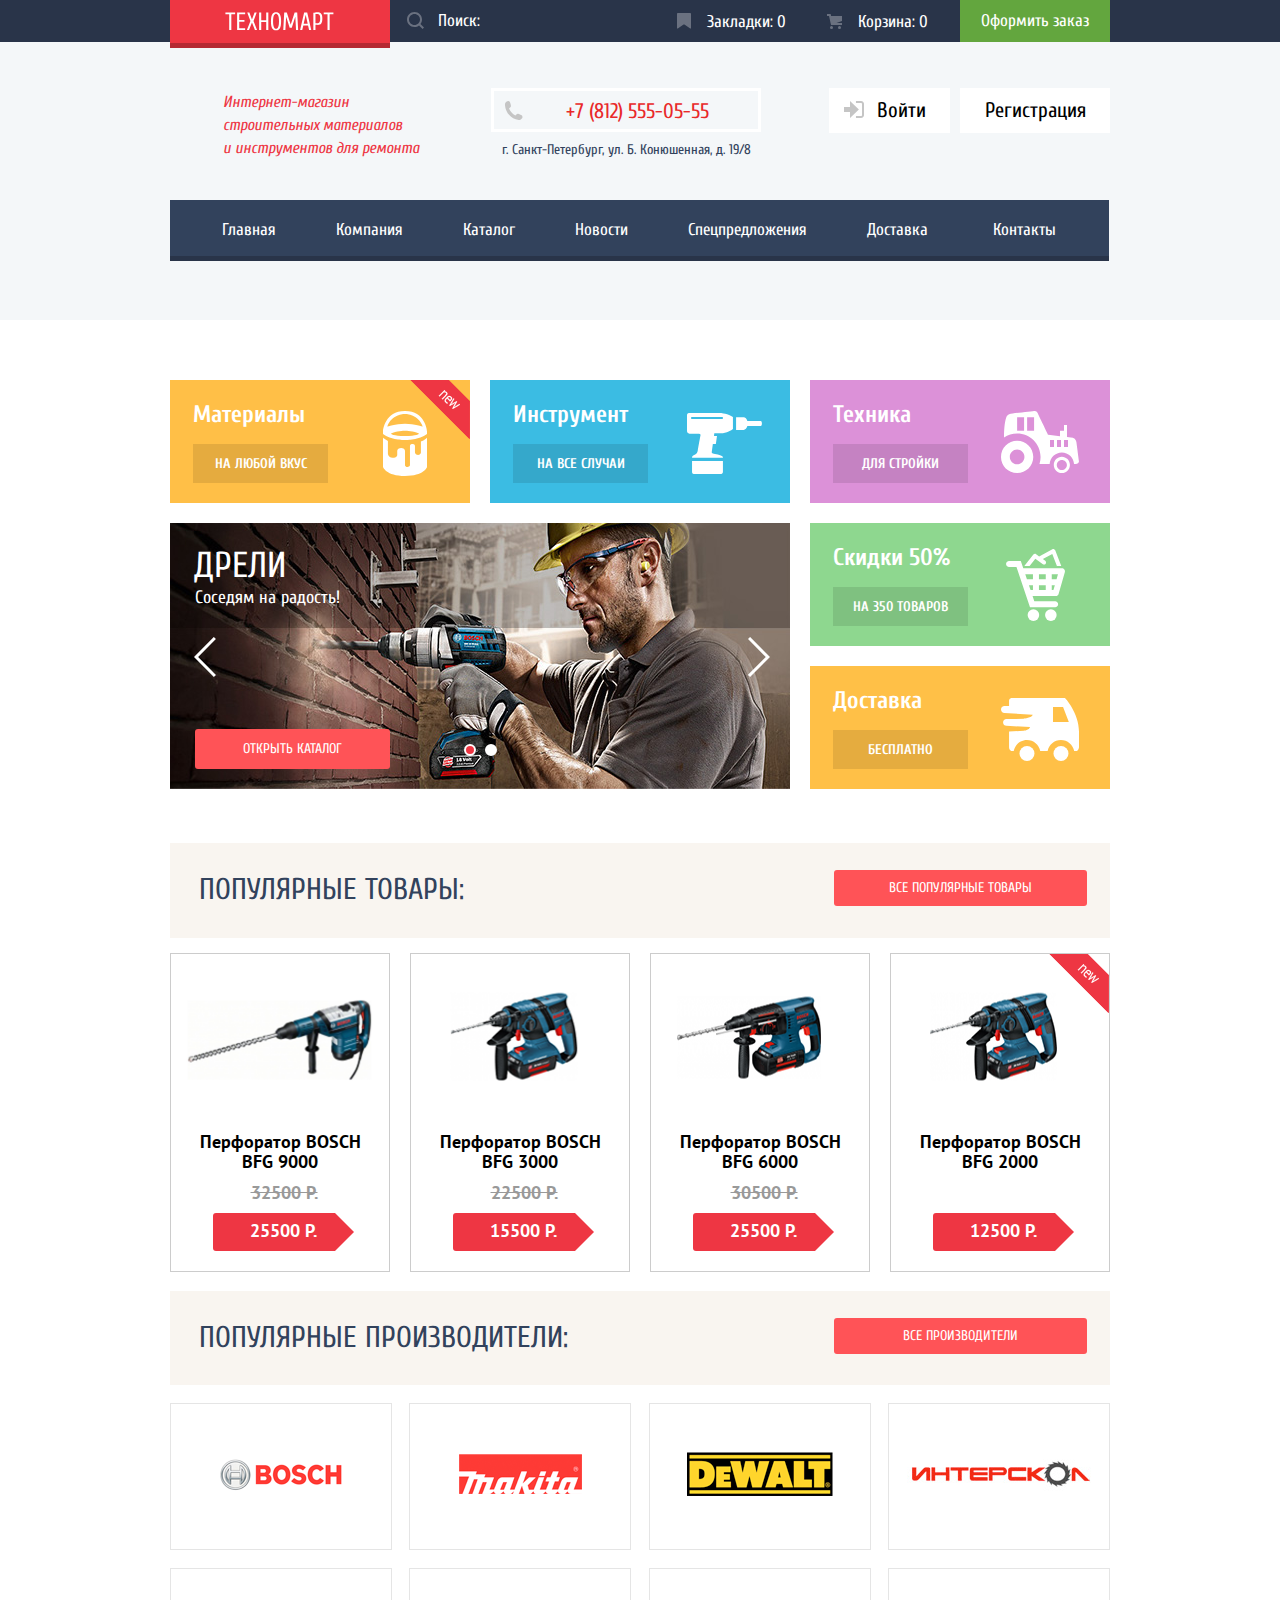
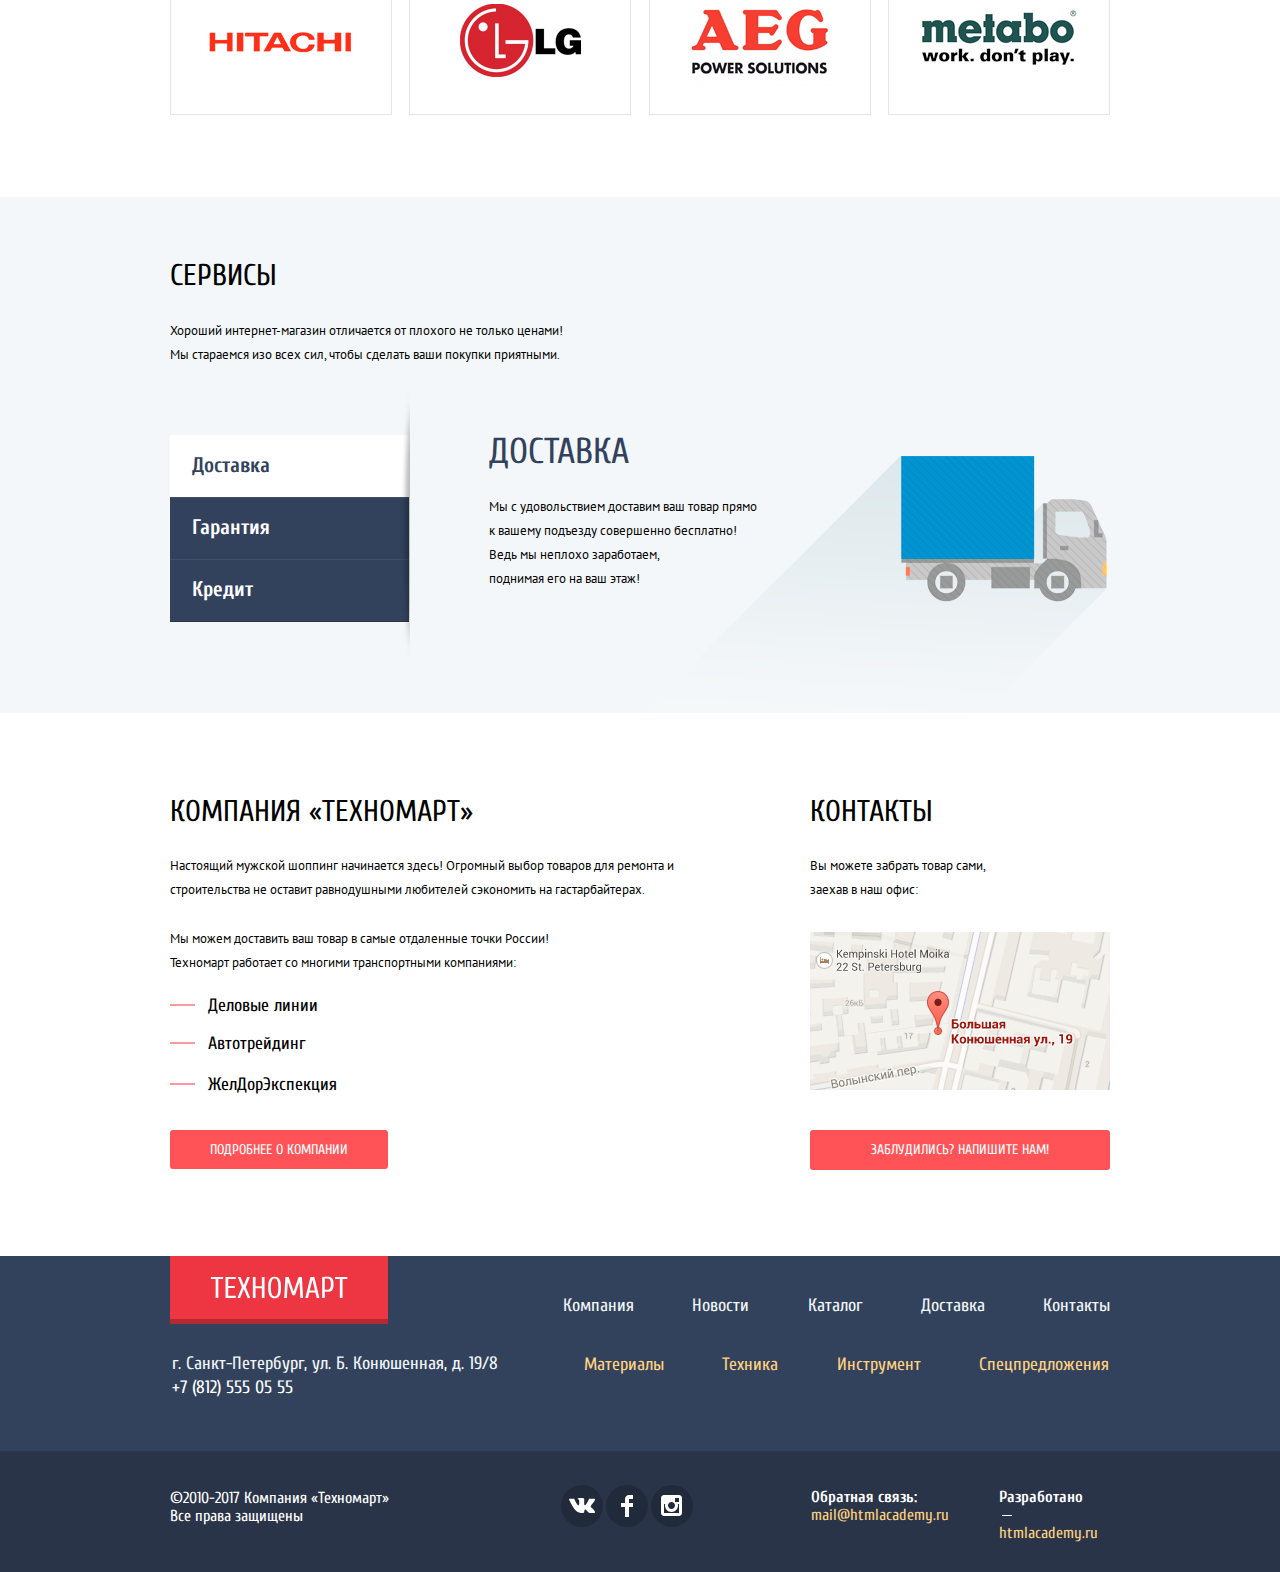
==== commit 0b471663: "Защита проекта" ====
--- a/index.html
+++ b/index.html
@@ -20,16 +20,17 @@
                     </form>
                     <a class="menu-order-button" href="bookmarks.html" title="Закладки">
                         <svg version="1.1" xmlns="http://www.w3.org/2000/svg" xmlns:xlink="http://www.w3.org/1999/xlink" x="0px" y="0px" width="14px" height="16px" viewBox="0 0 14 16" enable-background="new 0 0 14 16" xml:space="preserve">
-                            <path fill="#ffffff" d="M14,15c0,0.55-0.368,0.741-0.818,0.426l-5.363-3.765c-0.45-0.315-1.187-0.315-1.637,0l-5.364,3.765,10.368,15.741,0,15.55,0,15V1c0-0.55,0.45-1,1-1h12c0.55,0,1,0.45,1,1V15z"/>
+                            <path fill="#ffffff" d="M14,15c0,0.55-0.368,0.741-0.818,0.426l-5.363-3.765c-0.45-0.315-1.187-0.315-1.637,0l-5.364,3.765
+	                        C0.368,15.741,0,15.55,0,15V1c0-0.55,0.45-1,1-1h12c0.55,0,1,0.45,1,1V15z"/>
                         </svg>
                         Закладки: 0
                     </a>
-                    <a class="menu-order-button" href="cart.html" title="Корзина">
+                    <a class="menu-order-button cart" href="cart.html" title="Корзина">
                         <svg version="1.1" xmlns="http://www.w3.org/2000/svg" xmlns:xlink="http://www.w3.org/1999/xlink" x="0px" y="0px" width="15px" height="15px" viewBox="0 0 15 15" enable-background="new 0 0 15 15" xml:space="preserve">
 						    <g>
 						        <circle fill="#ffffff" cx="4.5" cy="13.5" r="1.5"/>
 						        <circle fill="#ffffff" cx="12.5" cy="13.5" r="1.5"/>
-						        <polygon fill="#ffffff" points="15,2 4.07,2 3.648,0 0,0 0,2 2.031,2 4.016,11 15,11 15,9 9.441,9 15,6.951 "/>
+						        <polygon fill="#ffffff" points="15,2 4.07,2 3.648,0 0,0 0,2 2.031,2 4.016,11 15,11 15,9 9.441,9 15,6.951"/>
 						    </g>
 					    </svg>
                         Корзина: 0
@@ -42,7 +43,7 @@
     	        <div class="container">
 					<div class="contacts-account">
 					    <h1 class="shop-name">Интернет-магазин строительных материалов и&nbsp;инструментов для ремонта</h1>
-		                <div class="header-contacts"> 
+		                <div class="header-contacts">
 						    <div class="phone-back">
                                 <svg version="1.1" xmlns="http://www.w3.org/2000/svg" xmlns:xlink="http://www.w3.org/1999/xlink" x="0px" width="19px" height="19px" viewBox="0 0 19 19" enable-background="new 0 0 19 19" xml:space="preserve">
 								    <g id="UrwUhy_1_">
@@ -53,7 +54,7 @@
                                 </svg>
     		                    +7 (812) 555-05-55
 							</div>
-		                    <div class="address"> г. Санкт-Петербург, ул. Б. Конюшенная, д. 19/8</div>
+		                    <div class="address">г. Санкт-Петербург, ул. Б. Конюшенная, д. 19/8</div>
 		                </div>
                         <div class="user-navigation">
                             <a class="sign-in-button" href="sign-in.html" title="Войти">
@@ -76,7 +77,7 @@
                             <li><a href="news.html">Новости</a></li>
                             <li><a href="special-offers.html">Спецпредложения</a></li>
                             <li><a href="delivery.html">Доставка</a></li>
-                            <li><a href="contacts.html">Контакты</a></li>						
+                            <li><a href="contacts.html">Контакты</a></li>
 		                </ul>
 					</nav>
 				</div>
@@ -90,28 +91,28 @@
 						<div class="category-item category-item-materials flag-new">
 							<div>Материалы</div>
 						    <a href="catalog.html"><p class="category-item-button">На любой вкус</p></a>
-						</div>	
+						</div>
 				        <div class="category-item category-item-tools">
 					        <div>Инструмент</div>
 						    <a href="catalog.html"><p class="category-item-button">На все случаи</p></a>
-					    </div>							
+					    </div>
 				        <div class="category-item category-item-technics">
 					        <div>Техника</div>
 						    <a href="catalog.html"><p class="category-item-button">Для стройки</p></a>
 					    </div>
-                    </div>	
-                    <div class="delivery-discounts-slider">				
-				        <input class="visually-hidden"  type="radio" id="product-1" value="product-1" name="toggle" checked>
-                        <input class="visually-hidden" type="radio" id="product-2" value="product-2" name="toggle">                  
+                    </div>
+                    <div class="delivery-discounts-slider">
+				        <input class="visually-hidden" type="radio" id="product-1" value="product-1" name="toggle" checked>
+                        <input class="visually-hidden" type="radio" id="product-2" value="product-2" name="toggle">
                         <div class="slider">
 							<div class="slider-controls-rounds">
 					 		    <label id="slide-1" class="slider-controls-round slider-controls-round--1" for="product-1"></label>
-							    <label id="slide-2" class="slider-controls-round slider-controls-round--2" for="product-2"></label>        
+							    <label id="slide-2" class="slider-controls-round slider-controls-round--2" for="product-2"></label>
 							</div>
 							<div class="slider-controls-arrows">
                                 <label class="slider-controls-left" for="product-1">
 									<svg version="1.1" xmlns="http://www.w3.org/2000/svg" xmlns:xlink="http://www.w3.org/1999/xlink" x="0px" y="0px" width="22px" height="40px" viewBox="0 0 22 40" enable-background="new 0 0 22 40" xml:space="preserve">
-                                        <polygon fill="#FFFFFF" points="19.83,-0.035 21.919,2.064 4.13,19.947 21.977,37.886 19.887,39.985 -0.048,19.947 "/>
+                                        <polygon fill="#FFFFFF" points="19.83,-0.035 21.919,2.064 4.13,19.947 21.977,37.886 19.887,39.985 -0.048,19.947"/>
                                     </svg>
 							    </label>
                                 <label class="slider-controls-right" for="product-2">
@@ -127,33 +128,33 @@
 							<ul class="slider-list">
 				                <li class="slides" id="slide1">
 									<img src="img/slider-image.jpg" width="620" height="266" alt="Дрели">
-							        <span class="name"> Дрели</span>
-					                <span class="comment">Соседям на радость!</span>  
-				     	            <a class="button" href="catalog.html">Открыть каталог</a>   
+							        <span class="name">Дрели</span>
+					                <span class="comment">Соседям на радость!</span>
+				     	            <a class="button" href="catalog.html">Открыть каталог</a>  
 								</li>
 						        <li class="slides" id="slide2">
 				                    <img src="img/slide-image.jpg" width="620" height="266" alt="Перфораторы">
-							        <span class="name"> Перфораторы</span>
-					                <span class="comment">Настоящие мужские игрушки</span>  
-				     	            <a class="button" href="catalog.html">Открыть каталог</a>   
+							        <span class="name">Перфораторы</span>
+					                <span class="comment">Настоящие мужские игрушки</span>
+				     	            <a class="button" href="catalog.html">Открыть каталог</a>
 				                </li>
 						    </ul>
 						</div>
-						<div class="discounts-delivery">					     
+						<div class="discounts-delivery">			     
                             <div class="category-item category-item-discounts">
 							    <div class="category-item-text">
 					                <div>Скидки 50%</div>
 						            <a href="catalog.html"><p class="category-item-button">На 350 товаров</p></a>
 							    </div>
-                            </div>								
+                            </div>			
 				            <div class="category-item category-item-delivery">
 						        <div class="category-item-text">
 					                <div>Доставка</div>
 						            <a href="catalog.html"><p class="category-item-button">Бесплатно</p></a>
 							    </div>
-					        </div>		
+					        </div>
      				    </div>
-					</div>                  			
+					</div>
 			    </section>
 			    <section class="popular-goods-back">
                     <div class="popular-item">
@@ -163,7 +164,15 @@
   					<div class="catalog-items-main">
                         <div class="catalog-item">
                             <div class="actions">
-                                <a href="cart.html" class="buy">Купить</a>
+                                <a href="cart.html" class="buy">
+								    <svg version="1.1" xmlns="http://www.w3.org/2000/svg" xmlns:xlink="http://www.w3.org/1999/xlink" x="0px" y="0px" width="15px" height="15px" viewBox="0 0 15 15" enable-background="new 0 0 15 15" xml:space="preserve">
+						                <g>
+						                    <circle fill="#ffffff" cx="4.5" cy="13.5" r="1.5"/>
+						                    <circle fill="#ffffff" cx="12.5" cy="13.5" r="1.5"/>
+						                    <polygon fill="#ffffff" points="15,2 4.07,2 3.648,0 0,0 0,2 2.031,2 4.016,11 15,11 15,9 9.441,9 15,6.951"/>
+						                </g>
+					                </svg>Купить
+								</a>
                                 <a href="bookmarks.html" class="bookmark">В закладки</a>
                             </div>
                             <div class="image"><img width="217" height="168" src="img/item-image.png" alt="Перфоратор BOSCH BFG 9000"></div>
@@ -173,7 +182,15 @@
                         </div>
 					    <div class="catalog-item">
                             <div class="actions">
-                                <a href="cart.html" class="buy">Купить</a>
+                                <a href="cart.html" class="buy">
+								    <svg version="1.1" xmlns="http://www.w3.org/2000/svg" xmlns:xlink="http://www.w3.org/1999/xlink" x="0px" y="0px" width="15px" height="15px" viewBox="0 0 15 15" enable-background="new 0 0 15 15" xml:space="preserve">
+						                <g>
+						                    <circle fill="#ffffff" cx="4.5" cy="13.5" r="1.5"/>
+						                    <circle fill="#ffffff" cx="12.5" cy="13.5" r="1.5"/>
+						                    <polygon fill="#ffffff" points="15,2 4.07,2 3.648,0 0,0 0,2 2.031,2 4.016,11 15,11 15,9 9.441,9 15,6.951"/>
+						                </g>
+					                </svg>Купить
+								</a>
                                 <a href="bookmarks.html" class="bookmark">В закладки</a>
                             </div>
                             <div class="image"><img width="217" height="168" src="img/item1.png" alt="Перфоратор BOSCH BFG 3000"></div>
@@ -183,7 +200,15 @@
                         </div>
                         <div class="catalog-item">
                             <div class="actions">
-                                <a href="cart.html" class="buy">Купить</a>
+                                <a href="cart.html" class="buy">
+								    <svg version="1.1" xmlns="http://www.w3.org/2000/svg" xmlns:xlink="http://www.w3.org/1999/xlink" x="0px" y="0px" width="15px" height="15px" viewBox="0 0 15 15" enable-background="new 0 0 15 15" xml:space="preserve">
+						                <g>
+						                    <circle fill="#ffffff" cx="4.5" cy="13.5" r="1.5"/>
+						                    <circle fill="#ffffff" cx="12.5" cy="13.5" r="1.5"/>
+						                    <polygon fill="#ffffff" points="15,2 4.07,2 3.648,0 0,0 0,2 2.031,2 4.016,11 15,11 15,9 9.441,9 15,6.951"/>
+						                </g>
+					                </svg>Купить
+								</a>
                                 <a href="bookmarks.html" class="bookmark">В закладки</a>
                             </div>
                             <div class="image"><img width="218" height="168" src="img/item.png" alt="Перфоратор BOSCH BFG 6000"></div>
@@ -193,7 +218,15 @@
                         </div>
 						<div class="catalog-item flag-new">
 						    <div class="actions">
-                                <a href="cart.html" class="buy">Купить</a>
+                                <a href="cart.html" class="buy">
+								    <svg version="1.1" xmlns="http://www.w3.org/2000/svg" xmlns:xlink="http://www.w3.org/1999/xlink" x="0px" y="0px" width="15px" height="15px" viewBox="0 0 15 15" enable-background="new 0 0 15 15" xml:space="preserve">
+						                <g>
+						                    <circle fill="#ffffff" cx="4.5" cy="13.5" r="1.5"/>
+						                    <circle fill="#ffffff" cx="12.5" cy="13.5" r="1.5"/>
+						                    <polygon fill="#ffffff" points="15,2 4.07,2 3.648,0 0,0 0,2 2.031,2 4.016,11 15,11 15,9 9.441,9 15,6.951"/>
+						                </g>
+					                </svg>Купить
+								</a>
                                 <a href="bookmarks.html" class="bookmark">В закладки</a>
                             </div>
                             <div class="image"><img width="218" height="168" src="img/item1.png" alt="Перфоратор BOSCH BFG 2000"></div>
@@ -220,7 +253,7 @@
 						</li>
 					    <li class="brand">
 						    <a class="interskol" href="catalog.html"><img src="img/interskol.png" width="200" height="88" alt="ИНТЕРСКОЛ"></a>
-						</li>                 				
+						</li>
 					    <li class="brand">
 						    <a class="hitachi" href="catalog.html"><img src="img/hitachi.png" width="169" height="31" alt="HITACHI"></a>
 						</li>
@@ -257,7 +290,7 @@
 						    	к вашему подъезду совершенно бесплатно!
 						    	Ведь мы неплохо заработаем,<br>
 								поднимая его на ваш этаж!</p>
-                            </li>
+							</li>
                             <li class="service-slide service-slide-guarantee">
                                 <h4>Гарантия</h4>
                                 <p>Если купленный у нас товар поломается или заискрит,<br>
@@ -268,17 +301,19 @@
                                 <h4>Кредит</h4>
                                 <p>Залезть в долговую яму стало проще!<br>
                                 Кредитные консультанты придут вам на помощь.</p>
-                                <a class="button" href="contacts.html" title="Отправить заявку">Отправить заявку</a>
+                                <div class="button">
+								    <a href="contacts.html" title="Отправить заявку">Отправить заявку</a>
+								</div>	
                             </li>
                         </ul>
 					</div>
 				</div>
-            </section>				
+            </section>
 			<section class="about-company-contacts container">
 			    <h2 class="visually-hidden">Описание и контакты</h2>
 			    <div class="description-company">
     			    <h3>Компания «Техномарт»</h3>
-					<p>Настоящий мужской шоппинг начинается здесь! Огромный выбор товаров для ремонта и	строительства не оставит равнодушными любителей сэкономить на гастарбайтерах.</p>
+					<p>Настоящий мужской шоппинг начинается здесь! Огромный выбор товаров для ремонта и строительства не оставит равнодушными любителей сэкономить на гастарбайтерах.</p>
 					<p>Мы можем доставить ваш товар в самые отдаленные точки России!</p>
 					<p>Техномарт работает со многими транспортными компаниями:</p>
 				    <ul class="delivery-company">
@@ -318,9 +353,11 @@
 			    <h2 class="visually-hidden">Контакты и навигация</h2>
 			    <div class="container">
 	                <div class="footer-contacts">
-  	  	                <a class="footer-logo-back">
-	                        <img src="img/logo.svg" width="138" height="23" alt="Логотип магазина Техномарт">
-		                </a>
+  	  	                <div class="footer-logo-back">
+						    <a>
+	                            <img src="img/invalid-name.svg" width="138" height="23" alt="Логотип магазина Техномарт">
+		                    </a>
+						</div>
 		                <address class="footer-address">
 		                    г. Санкт-Петербург, ул. Б. Конюшенная, д. 19/8
 						    <a href="tel:+78125550555">+7 (812) 555 05 55</a>
@@ -332,7 +369,7 @@
                             <li><a href="news.html">Новости</a></li>
                             <li><a href="catalog.html">Каталог</a></li>
                             <li><a href="delivery.html">Доставка</a></li>
-                            <li><a href="contacts.html">Контакты</a></li>	
+                            <li><a href="contacts.html">Контакты</a></li>
 						</ul>
 		                <ul class="footer-catalog-navigation">
 		                    <li><a href="catalog.html">Материалы</a></li>
@@ -347,7 +384,7 @@
 			    <h2 class="visually-hidden">Копирайт</h2>
 			    <div class="container">
 				    <div class="copyright">
-			            <p class="footer-copyright">©2010-2017 Компания "Техномарт" Все права защищены</p>
+			            <p class="footer-copyright">©2010-2017 Компания «Техномарт» Все права защищены</p>
 						<div class="footer-social">
 							<a href="https://vk.com/" aria-label="ВКонтакте">
 							    <svg class="vk" version="1.1" xmlns="http://www.w3.org/2000/svg" xmlns:xlink="http://www.w3.org/1999/xlink" x="0px" y="0px" width="26px" height="15px" viewBox="0 0 26 15" enable-background="new 0 0 26 15" xml:space="preserve">
@@ -363,15 +400,15 @@
 							    <svg class="instagram" version="1.1" xmlns="http://www.w3.org/2000/svg" xmlns:xlink="http://www.w3.org/1999/xlink" x="0px" y="0px" width="21px" height="21px" viewBox="0 0 21 21" enable-background="new 0 0 21 21" xml:space="preserve">
                                     <path fill="#ffffff" d="M18,0H3C1.35,0,0,1.35,0,3v15c0,1.65,1.35,3,3,3h15c1.65,0,3-1.35,3-3V3C21,1.35,19.65,0,18,0z M10.5,7 c1.93,0,3.5,1.57,3.5,3.5S12.43,14,10.5,14S7,12.43,7,10.5S8.57,7,10.5,7z M18,18H3V9h1.181C4.067,9.482,4,9.983,4,10.5 c0,3.59,2.91,6.5,6.5,6.5s6.5-2.91,6.5-6.5c0-0.517-0.066-1.018-0.181-1.5H18V18z M18,7h-4V3h4V7z"/>
                                 </svg>
-							</a>			
+							</a>
                         </div>
 				        <div class="footer-other-contacts">
 						    <div class="footer-email">
-                                <b>Обратная связь:</b> 
+                                <b>Обратная связь:</b>
                                 <a class="footer-copyright-contacts" href="https://htmlacademy.ru">mail@htmlacademy.ru</a>
-                            </div>                
+                            </div>
 				            <div class="footer-site">
-                                <b>Разработано -</b> 
+                                <b>Разработано</b>
                                 <a class="footer-copyright-contacts" href="https://htmlacademy.ru">htmlacademy.ru</a>
                             </div>
 						</div>
@@ -388,13 +425,13 @@
 				        <label>Ваш e-mail:<input class="message" type="text" name="email" placeholder="email@example.com"></label>
 				    </div>
 				    <div class="text-message">
-				        <label>Текст письма:<textarea name="message" placeholder="В свободной форме"></textarea></label>				
+				        <label>Текст письма:<textarea name="message" placeholder="В свободной форме"></textarea></label>
  		            </div>
 				</div>
 				<div class="form-button-message-background">
-			        <div class="form-container"> 
+			        <div class="form-container">
 				        <button class="button form-button-message" type="submit">Отправить</button>
-				 	</div>   
+				 	</div>
 				</div>
                 <button class="modal-close" type="button">Закрыть</button>
 	        </form>
@@ -415,10 +452,10 @@
 				        <li class="button form-button-cart"><a href="cart.html">Оформить заказ</a></li>
 						<li class="form-button-continue"><a href="catalog.html">Продолжить покупки</a></li>
 				    </ul>
-				</div>   
+				</div>
 			</div>
             <button class="modal-close" type="button">Закрыть</button>
-		</section>	
+		</section>
         <script src="js/min-index-script.js"></script>
 	</body>
 </html>--- a/css/min-style.css
+++ b/css/min-style.css
@@ -1 +1 @@
-html,body{font-family:"Cuprum","Arial",sans-serif;color:#000;background-color:#fff;min-width:1200px;margin:0}a{text-decoration:none;color:#fff;margin:0;padding:0}.nav-menu,.user-info-list,.service-list,.delivery-company,.breadcrumbs,.filter-form ul,.pagination-list,.footer-site-navigation,.footer-catalog-navigation,.buttons{list-style:none}.button{font-size:14px;line-height:18px;text-align:center;text-transform:uppercase;color:#fff;background-color:#ff5357;border:none;border-radius:3px;padding:12px 0}.button:hover,.button:focus{background-color:#ca2c37;border:none}.button:active{background-color:#ba2732;border:none}.container{width:940px;margin:0 auto;padding:0 0}.visually-hidden{position:absolute;border:0;width:1px;height:1px;margin:-1px;padding:0;clip:rect(0 0 0 0);overflow:hidden}p,h2,h3,ul,a{margin:0;padding:0}.menu-order-back{color:#fff;background-color:#293449}.menu-order{display:flex;flex-direction:row;align-items:center;justify-content:space-between;height:41px}.header-logo{position:relative;border-radius:0;box-shadow:inset 0 -5px 0 0 rgba(0,0,0,.24);width:220px;padding-top:16px;padding-bottom:12px}.search-form{overflow:hidden}.search-form-input{font-family:"Cuprum","Arial",sans-serif;font-size:17px;line-height:18px;color:#fff;background:transparent url("../img/icon-search-darkgrey.svg") no-repeat 17px 12px;border:none;width:221px;padding:12px 0 12px 50px}.search-form-input::-webkit-input-placeholder{color:#fff}.search-form-input::-moz-placeholder{color:#fff}.search-form-input:-ms-input-placeholder{color:#fff}.search-form-button{display:none}.search-form-input:hover{background:#212a3a url("../img/icon-search-white.svg") no-repeat 17px 12px}.search-form-input:focus{color:#000;background:#fff url("../img/icon-search-red.svg") no-repeat 17px 12px;outline:none}.menu-order-button{font-size:17px;line-height:18px;text-align:left;text-transform:none;color:#fff;border-radius:0;min-width:150px;padding:11px 0}.menu-order-button a{position:absolute}.menu-order-button:not(.make-order-button):not(.button):hover,.menu-order-button:not(.make-order-button):not(.button):focus{background-color:#212a3a}.menu-order-button:not(.make-order-button):not(.button):active{color:rgba(255,255,255,.6);background-color:#161d29}.menu-order-button .button:active{color:rgba(255,255,255,.6)}.menu-order-button svg{opacity:.3;position:relative;top:2px;padding-left:17px;padding-right:12px}.menu-order-button:hover svg,.menu-order-button:focus svg{opacity:1}.menu-order-button:active svg{opacity:.5}.make-order-button{text-align:center;background-color:#63a63e;width:150px;padding:12px 0}.make-order-button:hover,.make-order-button:focus{background-color:#5fbb2d}.make-order-button:active{color:rgba(255,255,255,.5);background-color:#518534}.top-back{background-color:#f4f7f9}.top-back svg{color:#c5c5c5}.top-back svg:hover,.top-back svg:focus{fill:#32425c;opacity:1}.contacts-account{display:flex;flex-direction:row;justify-content:space-between;margin-bottom:38px}.shop-name{font-size:16px;font-weight:normal;font-style:italic;line-height:23px;color:#ee3643;width:200px;margin:49px 0 0 53px}.shop-name-catalog{margin-right:12px}.header-contacts{text-align:center;width:270px;padding-top:46px}.phone-back{display:flex;flex-direction:row;font-size:21px;color:#e9292a;border:solid 3px #fff;padding-top:8px;padding-bottom:6px}.phone-back svg{position:relative;top:2px;padding-left:10px;padding-right:40px}.address{font-size:14px;line-height:24px;text-align:center;color:#32425c;padding-top:5px}.user-navigation{display:flex;flex-direction:row;justify-content:space-between;width:281px;margin-top:46px}.user-navigation-catalog{display:flex;flex-direction:column;justify-content:space-between;width:299px;height:70px;margin-top:46px}.sign-in-button,.sign-up-button{font-size:21px;text-align:left;color:#000;background-color:#fff;height:32px;padding-top:10px;padding-bottom:0}.sign-in-button{width:121px;margin-right:10px}.sign-in-button svg{position:relative;top:1px;padding-left:15px;padding-right:10px}.sign-up-button{text-align:center;min-width:150px}.user-name{font-size:21px;text-align:left;color:#000;background-color:#fff;width:300px;padding-top:10px;padding-bottom:12px}.user-name a{color:#000}.user-name svg{position:relative;top:2px}.account-icon{padding-left:13px;padding-right:11px}.logout-icon{padding-left:29px}.sign-in-button:hover,.sign-up-button:hover,.sign-in-button:focus,.sign-up-button:focus{color:#ee3643}.sign-in-button:active,.sign-up-button:active,.user-name:active{color:rgba(0,0,0,.3)}.sign-in-button:hover polygon,.sign-in-button:focus polygon,.sign-in-button:hover path,.sign-in-button:focus path,.account-icon:hover path,.account-icon:focus path,.logout-icon:hover path,.logout-icon:focus path,.logout-icon:hover polygon,.logout-icon:focus polygon{fill:#32425c;opacity:1}.sign-in-button:active svg,.user-name:active svg{fill:#c5c5c5;opacity:.3}.user-info-list{position:relative;display:flex}.user-info-item{margin:5px 18px 0 15px}.user-info-item:not(:last-child)::after{content:"";position:absolute;top:13px;left:108px;background-color:#32425c;border-radius:50%;width:4px;height:4px}.user-info-item a{font-size:16px;line-height:18px;color:#32425c;background-color:transparent;border-bottom:1px #32425c solid}.user-info-item a:hover,.user-info-item a:focus{color:#ee3643;border-bottom:1px #ee3643 solid}.user-info-item a:active{color:rgba(50,66,92,.3);border-bottom:1px rgba(50,66,92,.3) solid}.nav-menu{display:flex;flex-wrap:wrap;margin-right:0;padding-bottom:60px}.nav-menu li{font-size:17px;color:#fff;background-color:#32425c;box-shadow:inset 0 -5px 0 0 #293449;padding:20px 30px}.nav-menu li:first-child,.nav-menu li:nth-child(8n){padding-left:53px}.nav-menu li:nth-child(7n){padding-right:57px}.nav-menu li:hover,.nav-menu li:focus{background-color:#293449}.nav-menu li:active{background-color:#1d2739;box-shadow:none}.nav-menu li:active a{color:rgba(255,255,255,.6)}.all-categories{margin-top:59px}.categories{display:flex;flex-wrap:wrap;justify-content:space-between;position:relative}.delivery-discounts-slider{display:flex;flex-wrap:wrap;justify-content:space-between;margin-bottom:50px}.discounts-delivery{display:flex;flex-direction:column;justify-content:space-between;height:266px}.category-item{font-size:24px;font-weight:bold;line-height:30px;color:#fff;position:relative;width:277px;margin-bottom:20px;padding-top:20px;padding-left:23px}.category-item-button{font-size:14px;line-height:18px;text-transform:uppercase;text-align:center;color:#fff;background-color:rgba(0,0,0,.1);width:135px;margin-top:14px;margin-bottom:20px;padding-top:11px;padding-bottom:10px}.category-item-button:focus,.category-item-button:hover{background-color:rgba(0,0,0,.2)}.category-item-button:active{background-color:rgba(0,0,0,.3)}.category-item .flag-new::after{content:"";position:absolute;top:0;right:0;z-index:1;width:60px;height:59px;background:url("../img/new-flag.png") no-repeat}.category-item-materials{background:#ffbf47 url("../img/icon-1.svg") no-repeat;background-size:44px 65px;background-position:213px 31px}.category-item-tools{background:#3bbce3 url("../img/icon-2.svg") no-repeat;background-size:75px 61px;background-position:197px 33px}.category-item-technics{background:#dc91d8 url("../img/icon-3.svg") no-repeat;background-size:78px 62px;background-position:191px 31px}.category-item-discounts{background:#8ed78f url("../img/icon-4.svg") no-repeat;background-size:59px 72px;background-position:196px 26px}.category-item-delivery{background:#ffc047 url("../img/icon-5.svg") no-repeat;background-size:78px 63px;background-position:191px 32px}.slides{display:inline-block;vertical-align:top;display:none;position:relative;margin-right:20px;color:#fff}.slides .name{font-size:36px;text-transform:uppercase;background:transparent;position:absolute;top:22px;left:24px}.slides .comment{font-size:18px;line-height:24px;background:transparent;position:absolute;top:63px;left:25px}.slides a{width:195px;position:absolute;top:206px;left:25px}.perfotators div{display:none}.slider{position:relative;color:#fff}.slider-controls-rounds{position:absolute;left:315px;bottom:40px;z-index:20;text-align:center;transform:translateX(-50%);width:160px;height:10px}.slider-controls-round{display:inline-block;vertical-align:bottom;background-color:#fff;border:2px solid #fff;border-radius:50%;width:8px;height:8px;margin-right:10px}.slider-controls-left{position:absolute;top:114px;left:24px;z-index:20}.slider-controls-right{position:absolute;top:114px;right:40px;z-index:20}#product-1:checked~.slider #slide-1,#product-2:checked~.slider #slide-2{background-color:#ee3643;border:2px solid #fff}#product-1:checked~.slider-list .slider-item:nth-child(1){display:block}#product-2:checked~.slider-list .slider-item:nth-child(2){display:block}#product-1:checked~.slider #slide1,#product-2:checked~.slider #slide2{display:block}.popular-item{display:flex;flex-direction:row;justify-content:space-between;align-items:center;background-color:#f9f5f0}.popular-item-title{font-size:30px;font-weight:normal;text-transform:uppercase;color:#32425c;padding-left:30px}.popular-item-button{font-size:14px;line-height:18px;width:253px;margin-top:25px;margin-bottom:25px;margin-right:24px}.brands{display:flex;flex-wrap:wrap;justify-content:space-between;margin-bottom:31px}.brand{display:inline-block;text-align:center;vertical-align:top;background-color:#fff;border:solid 1px #e5e5e5;width:220px;min-height:145px;margin-top:18px}.brand:before{display:inline-block;height:100%;vertical-align:middle;content:"";position:absolute}.brand img{display:inline-block;vertical-align:top;position:relative}.bosch img{top:53px}.makita img{top:50px}.dewalt img{top:48px}.interskol img{top:20px}.hitachi img{top:58px}.lg img{top:35px}.aeg img{top:23px}.metabo img{top:34px}.brand:hover,.brand:focus{box-shadow:0 10px 25px 0 rgba(41,52,73,.5)}.brand:active{opacity:.3;box-shadow:0 4px 10px 0 rgba(41,52,73,.5)}.service-back{background-color:#f4f7f9;margin-top:75px;padding-top:65px}.service-title{font-size:30px;font-weight:normal;text-transform:uppercase}.service-description{font-family:"PT Sans","Arial",sans-serif;font-size:13px;line-height:24px;color:#000;width:398px;padding-top:25px}.service-slider{position:relative;display:flex;margin-right:0}.service-buttons{margin-top:69px}.service-label{display:block;font-size:21px;font-weight:bold;line-height:30px;color:#fff;background-color:#32425c;box-shadow:0 1px 0 0 #293449,inset 0 1px 0 0 #405069;width:217px;padding:15px 0 17px 22px}.service-label:hover,.service-label:focus{background-color:#293449}.service-label:active,#delivery-slide:checked~.service-buttons .delivery-label,#guarantee-slide:checked~.service-buttons .guarantee-label,#loan-slide:checked~.service-buttons .loan-label{color:#32425c;background-color:#fff;box-shadow:0 1px 0 0 #fff,inset .6px .8px 0 0 #fff}.service-shadow{position:absolute;top:20px;left:230px;width:10px;height:280px;background:url("../img/shadow.png") no-repeat}.service-back input{display:none}.service-list{position:relative;margin-top:65px}.service-slide{position:absolute;display:none;background:transparent;width:630px;height:282px;margin-left:80px;padding-right:0}.service-slide h4{font-size:36px;font-weight:normal;text-transform:uppercase;color:#32425c;margin-bottom:20px;margin-top:0}.service-slide p{position:absolute;font-family:"PT Sans","Arial",sans-serif;font-size:13px;line-height:24px;color:#000;margin-bottom:0;margin-right:0}.service-slide:nth-of-type(1) p{width:275px}.service-slide:nth-of-type(2) p{width:375px}.service-slide:nth-of-type(3) p{margin-bottom:31px}.service-slide-delivery{position:relative;background:url("../img/delivery.png") no-repeat;background-size:468px 261px;background-position:150px 25px}.service-slide-guarantee{position:relative;background:url("../img/guarantee.png") no-repeat;background-size:389px 283px;background-position:240px 0}.service-slide-credit{position:relative;background:url("../img/credit.png") no-repeat;background-size:465px 285px;background-position:158px 0}.service-slide-credit a{position:absolute;width:195px;margin-top:80px}.service-label:active,#delivery-slide:checked~.service-list .service-slide:nth-of-type(1),#guarantee-slide:checked~.service-list .service-slide:nth-of-type(2),#loan-slide:checked~.service-list .service-slide:nth-of-type(3){display:block}.about-company-contacts{display:flex;flex-direction:row;justify-content:space-between;margin-top:82px;margin-bottom:86px}.description-company{width:519px}.our-office{display:flex;flex-direction:column}.description-company h3,.our-office h3{font-size:30px;text-transform:uppercase}.description-company p{font-family:"PT Sans","Arial",sans-serif;font-size:13px;line-height:24px;padding-top:24px}.description-company p:nth-child(4){padding-top:0}.delivery-company{display:inline;margin-left:0;padding-left:0}.delivery-company-item{font-size:18px;line-height:20px;width:228px;height:16px;margin-bottom:25px}.delivery-company-item:first-child{margin-top:20px}.delivery-company-item:last-child{margin-bottom:50px;padding-bottom:0}.delivery-company-item svg{width:25px;height:16px;opacity:1;padding-right:8px}.our-office p{font-family:"PT Sans","Arial",sans-serif;font-size:13px;line-height:24px;width:185px;margin-bottom:30px;padding-top:24px}.write-us-button{font-family:"Cuprum" "Arial",sans-serif;width:300px;margin-top:38px}.about-company-button{font-size:14px;width:220px;margin-top:38px;padding-left:40px;padding-right:40px}.breadcrumbs{display:flex;padding-top:22px}.breadcrumbs-item:not(:last-child)::after{content:"";display:inline-block;vertical-align:middle;background-image:url("../img/icon-right-small.svg");width:9px;height:12px;margin:3px 17px 5px 13px}.breadcrumbs-item a{font-family:"PT Sans","Arial",sans-serif;font-size:13px;line-height:18px;color:#000;text-transform:uppercase}.breadcrumbs-icon-home:hover polygon,.breadcrumbs-icon-home:focus polygon,.breadcrumbs-icon-home:hover path,.breadcrumbs-icon-home:focus path{fill:#32425c}.breadcrumbs-icon-home:active polygon,.breadcrumbs-icon-home:active path{fill:#c1c6ce}.catalog-category h1{font-size:30px;text-transform:uppercase;text-align:left;color:#32425c;background-color:#f2f6f8;padding:26px 0 28px 30px}.catalog{display:flex;flex-direction:row;justify-content:space-between}.filter-form{font-family:"PT Sans","Arial",sans-serif;width:220px}.sorted-goods-pagination{width:700px}.filter{font-family:"PT Sans","Arial",sans-serif;font-size:13px;line-height:18px;text-transform:uppercase;color:#000;background-color:#f7f3ec;padding:10px 0 10px 18px}.filter-form fieldset{border:none}.filter-item legend{font-size:17px;font-weight:bold;line-height:30px;text-transform:uppercase}.filter-item-price{margin-top:10px}.filter-item-price legend{margin-bottom:13px}.filter-item-price input{border:none;background-color:#f7f3ec}.range-controls{position:relative;height:41px;background-color:#f7f3ec;border-radius:5px;margin-bottom:10px;padding:40px 20px 0}.range-controls .scale{background:#d7dcde;height:2px}.range-controls .bar{background:#00ca74;height:2px}.range-controls .toggle{position:absolute;background-color:#ababab;border:8px solid #fff;border-radius:50%;box-shadow:0 2px 1px 0 #cfcfcf;top:32px;left:0;width:4px;height:4px;cursor:pointer}.range-controls .toggle-min{left:20px}.range-controls .toggle-max{left:160px}.price-controls{display:flex;flex-direction:row;justify-content:space-between;font-size:0;border-bottom:1px #ccc solid;width:220px;padding-bottom:26px}.price-controls li{font-size:17px;line-height:18px;text-transform:uppercase;width:95px;margin-right:0}.price-controls li{position:relative;margin-right:10px}.price-controls li:last-child{margin-right:0}.price-controls li:not(:last-child)::after{content:"";position:absolute;background-color:#444;top:17px;left:105px;width:10px;height:1px}.price-controls input{font-size:16px;text-align:center;color:#283136;background:#f7f3ec;border:none;border-radius:5px;width:95px;padding-top:8px;padding-bottom:10px}.filter-item-brands legend{font-size:17px;line-height:30px;margin-bottom:13px;padding-top:16px}.filter-option{margin-bottom:7px;padding-left:35px}.filter-option label{display:block;position:relative;font-size:15px;line-height:20px;text-transform:uppercase;padding-bottom:13px;cursor:pointer}.filter-option-brands:last-child{border-bottom:1px #ccc solid;padding-bottom:11px}.filter-input:hover+label,.filter-input:focus+label{color:#663d15}.filter-input:disabled+label{color:#000;opacity:.5}.filter-input-checkbox+label::before{content:"";position:absolute;left:-35px;top:-2px;width:19px;height:19px;border:2px solid #c5c5c5;border-radius:5px}.filter-input-checkbox:checked+label::before{content:"";position:absolute;top:0;left:-35px;width:27px;height:23px;background-image:url("../img/checkbox-on.svg");border:0 solid #c5c5c5}.filter-input-checkbox:focus+label::before,.filter-input-checkbox:hover+label::before{content:"";position:absolute;left:-35px;top:-2px;width:19px;height:19px;border:2px solid #b5b5b5;border-radius:5px}.filter-input-checkbox:checked:focus+label::before,.filter-input-checkbox:checked:hover+label::before{content:"";position:absolute;top:0;left:-35px;width:27px;height:23px;background-image:url("../img/checkbox-on-hover.svg");border:0 solid #c5c5c5}.filter-item-power legend{font-size:17px;line-height:30px;margin-bottom:15px;padding-left:0;padding-top:10px}.filter-input-radio+label::before{content:"";position:absolute;left:-36px;top:-3px;width:25px;height:25px;background-image:url("../img/radio-off.svg")}.filter-input-radio:checked+label::before{content:"";position:absolute;top:-3px;left:-36px;width:25px;height:25px;background-image:url("../img/radio-on.svg")}.filter-input-radio:focus+label::before,.filter-input-radio:hover+label::before{content:"";position:absolute;left:-36px;top:-3px;width:25px;height:25px;background-image:url("../img/radio-off-hover.svg")}.filter-input-radio:checked:focus+label::before,.filter-input-radio:checked:hover+label::before{content:"";position:absolute;top:-3px;left:-36px;width:25px;height:25px;background-image:url("../img/radio-on-hover.svg")}.show-result{font-family:"PT Sans","Arial",sans-serif;font-size:13px;line-height:18px;text-transform:uppercase;text-align:center;color:#000;background-color:#fff;border:solid 1px #e5e5e5;width:140px;margin-top:57px;padding-top:10px;padding-bottom:10px}.catalog-sort-title,.catalog-sort-button{font-family:"PT Sans","Arial",sans-serif;font-size:13px;line-height:18px;font-weight:normal;color:#000;text-transform:uppercase}.catalog-sort{background-color:#f7f3ec;display:flex;flex-wrap:wrap;justify-content:space-between;align-items:center}.catalog-sort-title{margin:10px 140px 10px 20px}.catalog-sort-button{opacity:.3;border-bottom:1px dotted #ee3643}.catalog-sort-button:hover,.catalog-sort-button:focus{opacity:1;border-bottom:1px solid #ee3643}.catalog-sort-button:active,.catalog-sort-button.active{color:#ee3643;border:none;opacity:1}.triangle-button,.triangle-button:hover,.triangle-button:focus{border:none;padding-right:17px}.triangle-button:active path,.triangle-button.active path{fill:#ee3643;opacity:1}.catalog-items{display:flex;flex-wrap:wrap;justify-content:space-between;font-family:"PT Sans","Arial",sans-serif;width:700px;margin:18px 0 25px}.catalog-items-main{display:flex;flex-wrap:wrap;justify-content:space-between;font-family:"PT Sans","Arial",sans-serif;margin-top:20px;margin-right:0}.catalog-item{position:relative;font-size:18px;font-weight:bold;line-height:20px;text-align:center;border:1px solid #ccc;width:218px;margin-bottom:20px}.flag-new::before{content:"";position:absolute;top:-1px;right:-1px;z-index:20;width:60px;height:59px;background:url("../img/new-flag.png") no-repeat}.catalog-item .actions{position:absolute;background-color:rgba(255,255,255,1);border:none;top:0;left:0;width:218px;height:88px;padding:40px 0;z-index:10}.actions .buy,.actions .bookmark{font-family:"Cuprum","Arial",sans-serif;display:block;font-size:14px;font-weight:normal;line-height:18px;text-transform:uppercase;text-decoration:none;color:#fff;background-color:#63a63e;border-radius:3px;box-shadow:inset 0 -3px 0 0 #367315;width:129px;margin:0 auto;margin-bottom:7px;padding:7px 0}.actions .bookmark{color:#32425c;background-color:#fff;border:3px solid #367315;box-shadow:none}.actions .buy:hover,.actions .buy:focus{background-color:#5fbb2d}.actions .buy:active{background-color:#518534;box-shadow:none}.actions .bookmark:hover,.actions .bookmark:focus{border:solid 3px #32425c}.actions .bookmark:active{opacity:.3;border:solid 3px #32425c}.catalog-item .actions{display:none}.catalog-item:hover .actions{display:block}.catalog-item .image{width:218px;height:168px}.catalog-item img{max-width:100%}.title a{color:#000}.catalog-item .title{min-height:40px;padding:0 25px;margin-top:10px}.catalog-item .discount{text-decoration:line-through;color:#999;min-height:20px;margin-top:10px;margin-bottom:10px}.catalog-item .price{position:relative;color:#fff;background:#ee3643;border-radius:3px;width:80px;margin:10px auto;margin-bottom:20px;padding:10px 30px}.catalog-item .price:after{content:"";position:absolute;top:0;right:-20px;width:0;height:0;border:20px solid #fff;border-left-color:#ee3643}.pagination-list{display:flex;margin-top:25px}.pagination-item a{display:block;border-radius:3px;margin-right:10px;padding:10px 15px}.pagination-item:last-child a{padding:10px 30px}.catalog-button{font-family:"PT Sans","Arial",sans-serif;font-size:13px;font-weight:normal;line-height:18px;text-transform:uppercase;color:#000;background-color:#fff;border:1px solid #e5e5e5;border-radius:3px;padding:10px 40px}.catalog-button:hover,.catalog-button:focus{border:1px solid #bdc6ca}.catalog-button:active{border:1px solid #ee3643}.active .catalog-button{color:#fff;background-color:#ee3643;border:none}.about-perforator{background-color:#f1f5f7;margin-top:60px;padding-top:62px;padding-bottom:68px}.about-perforator h3{font-size:30px;text-transform:uppercase;font-weight:normal;text-align:left;color:#000}.about-perforator p{font-family:"PT Sans","Arial",sans-serif;font-size:13px;line-height:24px;text-align:left;color:#000;width:938px;margin-top:25px;padding-right:0}.footer-nav-back .container,.footer-copyright{display:flex;flex-direction:row;justify-content:space-between}.footer-nav-back{font-size:18px;background-color:#32425c;padding-bottom:48px}.footer-contacts{width:330px}.footer-logo-back img{background-color:#ee3643;box-shadow:inset 0 -5px 0 0 rgba(0,0,0,.24);padding:20px 41px 25px 41px}.footer-address{font-style:normal;line-height:24px;color:#f1f5f7;padding-top:22px}.footer-navigation{display:flex;flex-direction:column;width:550px;margin-top:40px}.footer-site-navigation{display:flex;flex-wrap:wrap;justify-content:space-between;padding-bottom:30px}.footer-site-navigation a{color:#f1f5f7}.footer-site-navigation a:hover,.footer-site-navigation a:focus{text-decoration:underline}.footer-site-navigation a:active{text-decoration:none;color:rgba(241,245,247,.5)}.footer-catalog-navigation{display:flex;flex-wrap:wrap;justify-content:space-between;width:525px;margin-left:25px}.footer-catalog-navigation a{color:#ffd180}.footer-catalog-navigation a:hover,.footer-catalog-navigation a:focus{text-decoration:underline}.footer-catalog-navigation a:active{text-decoration:none;color:rgba(255,209,128,.5)}.footer-copyright-back{font-size:16px;line-height:18px;color:#fff;background-color:#293449;padding-top:40px;padding-bottom:30px}.copyright{display:flex;flex-direction:row;justify-content:space-between}.footer-copyright{width:228px;margin-right:54px}.footer-social{display:flex;flex-wrap:wrap;width:135px}.footer-social a{display:inline-block;vertical-align:top;opacity:1;background-color:#212a3a;border-radius:50%;width:42px;height:42px;margin-right:3px}.footer-social a:hover,.footer-social a:focus,.footer-social a:active{background-color:#ee3643}.footer-social .vk{opacity:1;padding:13px 0 14px 8px}.footer-social .fb{opacity:1;padding:10px 0 10px 15px}.footer-social .instagram{opacity:1;padding:10px 0 11px 10px}.footer-copyright-contacts{font-size:16px;line-height:18px;color:#ffd180}.footer-copyright-contacts:hover,.footer-copyright-contacts:focus{text-decoration:underline}.footer-copyright-contacts:active{color:#ee3643;text-decoration:none}.footer-other-contacts{display:flex;flex-direction:row;justify-content:space-between;width:284px;margin-right:15px}.footer-email{display:block;width:135px}.footer-site{display:block;width:96px;padding-left:10px}@keyframes shake{0%,100%{transform:translateX(0)}10%,30%,50%,70%,90%{transform:translateX(-10px)}20%,40%,60%,80%{transform:translateX(10px)}}.modal{position:fixed;top:50%;left:50%;z-index:100;box-sizing:border-box;color:#000;background-color:#fff;box-shadow:0 30px 50px rgba(0,0,0,.7)}.form-container{width:480px;margin:0 auto}.modal-error{animation:shake .6s}.modal-close{position:absolute;top:9px;right:9px;width:21px;height:21px;font-size:0;background-color:transparent;border:0;cursor:pointer}.modal-close::before,.modal-close::after{content:"";position:absolute;top:10px;left:2px;width:19px;height:3px;background-color:#ee3643}.modal-close::before{transform:rotate(45deg)}.modal-close::after{transform:rotate(-45deg)}.modal-message{display:none;border-top:7px #ee3643 solid;width:620px;min-height:420px;margin-left:-320px;margin-top:-210px}.modal-show{display:block}.message-form label{font-size:18px}.message-form placeholder{font-family:"PT Sans","Arial",sans-serif;font-size:13px;line-height:18px;display:block;color:#a9a9a9;border:2px solid #dee3e4;border-radius:5px;box-shadow:none;width:200px;height:38px;margin-top:8px;margin-right:0;padding-left:16px}.message-form input{font-family:"PT Sans","Arial",sans-serif;font-size:13px;line-height:18px;display:block;color:#000;border:2px solid #dee3e4;border-radius:5px;box-shadow:none;outline:none;width:200px;height:38px;margin-top:8px;margin-right:0;padding-left:16px}.message-form textarea{display:block;font-family:"PT Sans","Arial",sans-serif;font-size:13px;line-height:18px;color:#000;border:2px solid #dee3e4;border-radius:5px;box-shadow:none;outline:none;width:460px;height:96px;margin-top:8px;margin-right:0;padding-top:13px;padding-left:16px;resize:none}.message-form input:hover,.message-form textarea:hover{border:2px solid #b5b5b5}.message-form input:focus,.message-form textarea:focus,.message-form input:active,.message-form textarea:active{color:#000;border-color:#ee3643}.message-form placeholder{color:#a9a9a9}.name-email{display:flex;flex-direction:row;justify-content:space-between;margin-bottom:20px;padding-top:43px}.form-button-message-background{text-align:left;background-color:#f4f4f4;height:112px;margin-top:37px;padding-bottom:0;padding-left:0}.form-button-message{font-size:14px;line-height:18px;text-align:center;color:#fff;background-color:#ee3643;width:100%;margin-top:37px;padding-top:9px;padding-bottom:9px}.modal-cart{background-image:url("../img/modal-check.svg");background-repeat:no-repeat;background-position:70px 48px;border-top:7px #ee3643 solid;width:620px;display:none;min-height:260px;margin-left:-310px;margin-top:-130px}.modal-show{display:block}.modal-cart h2{font-size:30px;padding-top:66px;padding-left:99px}.buttons{display:flex;flex-direction:row;justify-content:space-between;font-size:14px;line-height:18px;padding-top:37px}.form-button-cart-background{text-align:left;vertical-align:middle;background-color:#f4f4f4;height:112px;margin-top:63px;padding-bottom:0;padding-left:0}.form-button-cart{text-align:center;color:#fff;background-color:#ee3643;width:220px;padding-top:12px;padding-bottom:12px}.form-button-continue{text-align:center;background-color:#fff;border-radius:3px;width:220px;padding-top:12px;padding-bottom:12px}.form-button-continue a{text-transform:uppercase;color:#000}.modal-map{width:940px;min-height:446px;margin-left:-470px;margin-top:-223px;background:url("../img/map-big.png") no-repeat;background-position:0 0;display:none}.modal-map p{display:none}.modal-show{display:block}.modal-error{animation:shake .6s}+html,body {font-family: "Cuprum", "Arial", sans-serif;color: #000000;background-color: #ffffff;min-width: 1200px;margin: 0;}a {text-decoration: none;color: #ffffff;margin: 0;padding: 0;}.nav-menu,.nav-menu-catalog,.user-info-list,.service-list,.delivery-company,.breadcrumbs,.filter-form ul,.pagination-list,.footer-site-navigation,.footer-catalog-navigation,.buttons {list-style: none;}.button {font-size: 14px;line-height: 18px;text-align: center;text-transform: uppercase;color: #ffffff;background-color: #ff5357;border: none;border-radius: 3px;padding: 11px 0;}.button:hover,.button:focus {background-color: #ca2c37;border: none;}.button:active {background-color: #ba2732;border: none;}.container {width: 940px;margin: 0 auto;padding: 0 0;}.visually-hidden {position: absolute;border: 0;width: 1px;height: 1px;margin: -1px;padding: 0;clip: rect(0 0 0 0);overflow: hidden;}a {margin: 0;padding: 0;}.menu-order-back {color: #ffffff;background-color: #293449;}.menu-order {display: -webkit-box;display: -ms-flexbox;display: flex;-webkit-box-orient: horizontal;-webkit-box-direction: normal;-ms-flex-direction: row;flex-direction: row;-webkit-box-align: center;-ms-flex-align: center;align-items: center;-webkit-box-pack: justify;-ms-flex-pack: justify;justify-content: space-between;font-size: 17px;line-height: 18px;height: 42px;}.header-logo {position: relative;background-color: #ee3643;-webkit-box-shadow: inset 0 -5px 0 0 rgba(0, 0, 0, 0.24);box-shadow: inset 0px -5px 0 0 rgba(0, 0, 0, 0.24);border-radius: 0;padding: 18px 56px 12px 55px;}.search-form {overflow: hidden;}.search-form-input {color: #ffffff;opacity: 1;background-color: transparent;background-image: url("../img/icon-search-darkgrey.svg");background-repeat: no-repeat;background-position: 17px 12px;border: none;width: 221px;padding: 11px 0 12px 48px;}.search-form input[type="text"]::-webkit-input-placeholder {color: #ffffff;opacity: 1;}.search-form input[type="text"]::-moz-placeholder {color: #ffffff;opacity: 1;}.search-form input[type="text"]:-moz-placeholder {color: #ffffff;opacity: 1;}.search-form input[type="text"]:-ms-input-placeholder {color: #ffffff;opacity: 1;}.search-form input::-ms-clear {display: none;}.search-form-input::-webkit-input-placeholder {color: #ffffff;}.search-form-input::-moz-placeholder {color: #ffffff;}.search-form-input::-moz-placeholder {color: #ffffff;}.search-form-input:-ms-input-placeholder {color: #ffffff;}.search-form-button {display: none;}.search-form-input:hover {background: #212a3a url("../img/icon-search-white.svg") no-repeat 17px 12px;}.search-form-input:focus {color: #000000;background: #ffffff url("../img/icon-search-red.svg") no-repeat 17px 12px;outline: none;}.menu-order-button {font-size: 17px;line-height: 18px;text-align: left;text-transform: none;color: #ffffff;border-radius: 0;min-width: 150px;padding-top: 11px;padding-bottom: 11px;}.cart {padding-top: 12px;}.full-cart {font-family: "Cuprum", "Arial", sans-serif;font-size: 17px;line-height: 18px;padding-top: 12px;}.menu-order-button a {position: absolute;}.menu-order-button:not(.make-order-button):not(.button):hover,.menu-order-button:not(.make-order-button):not(.button):focus {background-color: #212a3a;}.menu-order-button:not(.make-order-button):not(.button):active {color: rgba(255, 255, 255, 0.6);background-color: #161d29;}.menu-order-button .button:active {color: rgba(255, 255, 255, 0.6);}.menu-order-button svg {opacity: 0.3;position: relative;top: 2px;padding-left: 17px;padding-right: 12px;}.menu-order-button:hover svg,.menu-order-button:focus svg {opacity: 1;}.menu-order-button:active svg {opacity: 0.5;}.make-order-button {text-align: center;background-color: #63a63e;width: 150px;padding-top: 12px;padding-bottom: 12px;}.make-order-button:hover,.make-order-button:focus {background-color: #5fbb2d;}.make-order-button:active {color: rgba(255, 255, 255, 0.5);background-color: #518534;}.top-back {background-color: #f4f7f9;}.contacts-account {display: -webkit-box;display: -ms-flexbox;display: flex;-webkit-box-orient: horizontal;-webkit-box-direction: normal;-ms-flex-direction: row;flex-direction: row;-webkit-box-pack: justify;-ms-flex-pack: justify;justify-content: space-between;margin-bottom: 26px;}.shop-name {font-size: 16px;font-weight: normal;font-style: italic;line-height: 23px;color: #ee3643;width: 200px;margin: 49px 0 0 53px;}.shop-name-catalog {margin-right: 12px;}.header-contacts {text-align: center;width: 270px;padding-top: 46px;}.phone-back {display: -webkit-box;display: -ms-flexbox;display: flex;-webkit-box-orient: horizontal;-webkit-box-direction: normal;-ms-flex-direction: row;flex-direction: row;font-size: 21px;color: #e9292a;border: solid 3px #ffffff;padding-top: 8px;padding-bottom: 6px;}.phone-back svg {position: relative;top: 2px;padding-left: 10px;padding-right: 43px;}.address {font-size: 14px;line-height: 24px;text-align: center;color: #32425c;padding-top: 6px;}.user-navigation {display: -webkit-box;display: -ms-flexbox;display: flex;-webkit-box-orient: horizontal;-webkit-box-direction: normal;-ms-flex-direction: row;flex-direction: row;-webkit-box-pack: justify;-ms-flex-pack: justify;justify-content: space-between;width: 281px;margin-top: 46px;}.user-navigation-catalog {display: -webkit-box;display: -ms-flexbox;display: flex;-webkit-box-orient: vertical;-webkit-box-direction: normal;-ms-flex-direction: column;flex-direction: column;-webkit-box-pack: justify;-ms-flex-pack: justify;justify-content: space-between;width: 299px;margin-top: 46px;}.sign-in-button,.sign-up-button {font-size: 21px;text-align: left;color: #000000;background-color: #ffffff;height: 35px;padding-top: 10px;}.sign-in-button {width: 121px;margin-right: 10px;}.sign-in-button svg {position: relative;top: 1px;padding-left: 15px;padding-right: 8px;}.sign-up-button {text-align: center;min-width: 150px;}.user-name {font-size: 21px;text-align: left;color: #000000;background-color: #ffffff;width: 300px;padding-top: 10px;padding-bottom: 12px;}.user-name a {color: #000000;}.user-name svg {position: relative;top: 2px;margin-right: -2px;}.account-icon {padding-left: 13px;padding-right: 11px;}.logout-icon {padding-left: 31px;}.sign-in-button:hover,.sign-up-button:hover,.sign-in-button:focus,.sign-up-button:focus {color: #ee3643;}.sign-in-button:active,.sign-up-button:active,.user-name:active a {color: rgba(0, 0, 0, 0.3);}.sign-in-button:hover polygon,.sign-in-button:focus polygon,.sign-in-button:hover path,.sign-in-button:focus path,.account-icon:hover path,.account-icon:focus path,.logout-icon:hover path,.logout-icon:focus path,.logout-icon:hover polygon,.logout-icon:focus polygon {fill: #32425C;opacity: 1;}.sign-in-button:active svg,.user-name:active svg {fill: #c5c5c5;opacity: 0.3;}.user-info-list {position: relative;display: -webkit-box;display: -ms-flexbox;display: flex;margin-top: 0;padding-left: 17px;padding-top: 5px;}.user-info-item:last-child {margin-left: 32px;}.user-info-item:not(:last-child)::after {content: "";position: absolute;top: 12px;left: 107px;background-color: #32425c;border-radius: 50%;width: 4px;height: 4px;}.user-info-item a {font-size: 16px;line-height: 18px;color: #32425c;background-color: transparent;border-bottom: 1px #32425c solid;}.user-info-item a:hover,.user-info-item a:focus {color: #ee3643;border-bottom: 1px #ee3643 solid;}.user-info-item a:active {color: rgba(50, 66, 92, 0.3);border-bottom: 1px rgba(50, 66, 92, 0.3) solid;}.nav-menu {display: -webkit-box;display: -ms-flexbox;display: flex;-ms-flex-wrap: wrap;flex-wrap: wrap;margin-top: 38px;margin-left:0;margin-right: 0;padding-bottom: 59px;}.nav-menu-catalog {display: -webkit-box;display: -ms-flexbox;display: flex;-ms-flex-wrap: wrap;flex-wrap: wrap;margin-top: 27px;margin-right: 0;padding-bottom: 59px;}.nav-menu li,.nav-menu-catalog li {font-size: 17px;color: #ffffff;background-color: #32425c;-webkit-box-shadow: inset 0 -5px 0 0 #293449;box-shadow: inset 0 -5px 0 0 #293449;margin-left: 0;margin-right: 0;padding: 20px 30px 21px 30px;}.nav-menu li:first-child,.nav-menu-catalog li:first-child,.nav-menu li:nth-child(8n),.nav-menu-catalog li:nth-child(8n) {padding-left: 52px;}.nav-menu li:nth-child(7n),.nav-menu-catalog li:nth-child(7n) {padding-left: 35px;padding-right: 53px;}.nav-menu li:hover,.nav-menu-catalog li:hover,.nav-menu li:focus,.nav-menu-catalog li:focus {background-color: #293449;}.nav-menu li:active,.nav-menu-catalog li:active {background-color: #1d2739;-webkit-box-shadow: none;box-shadow: none;}.nav-menu a:active,.nav-menu-catalog a:active {color: rgba(255, 255, 255, 0.6);}.all-categories {margin-top: 60px;}.categories {display: -webkit-box;display: -ms-flexbox;display: flex;-ms-flex-wrap: wrap;flex-wrap: wrap;-webkit-box-pack: justify;-ms-flex-pack: justify;justify-content: space-between;position: relative;}.delivery-discounts-slider {display: -webkit-box;display: -ms-flexbox;display: flex;-ms-flex-wrap: wrap;flex-wrap: wrap;-webkit-box-pack: justify;-ms-flex-pack: justify;justify-content: space-between;margin-bottom: 50px;}.discounts-delivery {display: -webkit-box;display: -ms-flexbox;display: flex;-webkit-box-orient: vertical;-webkit-box-direction: normal;-ms-flex-direction: column;flex-direction: column;-webkit-box-pack: justify;-ms-flex-pack: justify;justify-content: space-between;height: 266px;}.category-item {font-size: 24px;font-weight: bold;line-height: 30px;color: #ffffff;position: relative;width: 277px;margin-bottom: 20px;padding-top: 20px;padding-left: 23px;}.category-item-button {font-size: 14px;line-height: 18px;text-transform: uppercase;text-align: center;color: #ffffff;background-color: rgba(0, 0, 0, 0.1);width: 135px;margin-top: 14px;margin-bottom: 20px;padding-top: 11px;padding-bottom: 10px;}.category-item-button:focus,.category-item-button:hover {background-color: rgba(0, 0, 0, 0.2);}.category-item-button:active {background-color: rgba(0, 0, 0, 0.3);}.category-item-materials {background-color: #ffbf47;background-image: url("../img/icon-1.svg");background-repeat: no-repeat;background-size: 44px 65px;background-position: 213px 31px;}.category-item-tools {background-color: #3bbce3;background-image: url("../img/icon-2.svg");background-repeat: no-repeat;background-size: 75px 61px;background-position: 197px 33px;}.category-item-technics {background-color: #dc91d8;background-image: url("../img/icon-3.svg");background-repeat: no-repeat;background-size: 78px 62px;background-position: 191px 31px;}.category-item-discounts {background-color: #8ed78f;background-image:url("../img/icon-4.svg");background-repeat: no-repeat;background-size: 59px 72px;background-position: 196px 26px;}.category-item-delivery {background-color: #ffc047;background-image: url("../img/icon-5.svg");background-repeat: no-repeat;background-size: 78px 63px;background-position: 191px 32px;}.slides {display: inline-block;vertical-align: top;position: relative;color: #ffffff;margin-right: 20px;}.slides .name {font-size: 36px;text-transform: uppercase;background-color: transparent;position: absolute;top: 22px;left: 24px;}.slides .comment {font-size: 18px;line-height: 24px;background-color: transparent;position: absolute;top: 63px;left: 25px;}.slides a {width: 195px;position: absolute;top: 206px;left: 25px;}.perfotators div {display: none;}.slider {position: relative;color: #ffffff;}.slider-list {margin: 0;padding: 0;}.slider-controls-rounds {position: absolute;left: 310px;bottom: 45px;z-index: 20;text-align: center;-webkit-transform: translateX(-50%);-ms-transform: translateX(-50%);transform: translateX(-50%);width: 40px;height: 10px;}.slider-controls-round {display: inline-block;vertical-align: bottom;background-color: #ffffff;border: 2px solid #ffffff;border-radius: 50%;width: 8px;height: 8px;}.slider-controls-round:first-child {margin-right: 5px;}.slider-controls-left {position: absolute;top: 114px;left: 24px;z-index: 20;}.slider-controls-right {position: absolute;top: 114px;right: 40px;z-index: 20;}.slides {display: none;}#product-1:checked ~ .slider #slide-1,#product-2:checked ~ .slider #slide-2 {background-color: #ee3643;border: 2px solid #ffffff;}#product-1:checked ~ .slider-list .slider-item:nth-child(1) {display: block;}#product-2:checked ~ .slider-list .slider-item:nth-child(2) {display: block;}#product-1:checked ~ .slider #slide1,#product-2:checked ~ .slider #slide2 {display: block;}.popular-item {display: -webkit-box;display: -ms-flexbox;display: flex;-webkit-box-orient: horizontal;-webkit-box-direction: normal;-ms-flex-direction: row;flex-direction: row;-webkit-box-pack: justify;-ms-flex-pack: justify;justify-content: space-between;-webkit-box-align: center;-ms-flex-align: center;align-items: center;background-color: #f9f5f0;margin-top: 2px;}.popular-item-title {font-size: 30px;font-weight: normal;text-transform: uppercase;color: #32425c;padding-left: 29px;}.brands {margin: 0;padding: 0;}.popular-item-button {width: 253px;margin-top: 6px;margin-bottom: 10px;margin-right: 23px;padding: 9px 0;}.brands {display: -webkit-box;display: -ms-flexbox;display: flex;-ms-flex-wrap: wrap;flex-wrap: wrap;-webkit-box-pack: justify;-ms-flex-pack: justify;justify-content: space-between;margin-bottom: 31px;}.brand {display: inline-block;text-align: center;vertical-align: top;background-color: #ffffff;border: solid 1px #e5e5e5;width: 220px;min-height: 145px;margin-top: 18px;}.brand:before {display: inline-block;height: 100%;vertical-align: middle;content: "";position: absolute;}.brand img {display: inline-block;vertical-align: top;position: relative;}.bosch img {top: 53px;}.makita img {top: 50px;}.dewalt img {top: 48px;}.interskol img {top: 20px;}.hitachi img {top: 58px;}.lg img {top: 35px;}.aeg img {top: 23px;}.metabo img {top: 34px;}.brand:hover,.brand:focus {-webkit-box-shadow: 0 10px 25px 0 rgba(41, 52, 73, 0.5);box-shadow: 0 10px 25px 0 rgba(41, 52, 73, 0.5);}.brand:active {opacity: 0.3;-webkit-box-shadow: 0 4px 10px 0 rgba(41, 52, 73, 0.5);box-shadow: 0 4px 10px 0 rgba(41, 52, 73, 0.5);}.service-back {background-color: #f4f7f9;margin-top: 82px;padding-top: 32px;}.service-title {font-size: 30px;font-weight: normal;text-transform: uppercase;}.service-description {font-family: "PT Sans", "Arial", sans-serif;font-size: 13px;line-height: 24px;color: #000000;width: 400px;margin-top: -5px;margin-bottom: -1px;}.service-slider {position: relative;display: -webkit-box;display: -ms-flexbox;display: flex;margin-right: 0;}.service-list {margin: 0;padding: 0;}.service-list p {margin-top: 0;}.service-buttons {margin-top: 69px;}.service-label {display: block;font-size: 21px;font-weight: bold;line-height: 30px;color: #ffffff;background-color: #32425c;-webkit-box-shadow: 0 1px 0 0 #293449, inset 0 1px 0 0 #405069;box-shadow: 0 1px 0 0 #293449, inset 0 1px 0 0 #405069;width: 217px;padding: 15px 0 17px 22px;}.service-label:hover,.service-label:focus {background-color: #293449;}.service-label:active,#delivery-slide:checked~.service-buttons .delivery-label,#guarantee-slide:checked~.service-buttons .guarantee-label,#loan-slide:checked~.service-buttons .loan-label {color: #32425c;background-color: #ffffff;-webkit-box-shadow: 0 1px 0 0 #ffffff, inset 0.6px 0.8px 0 0 #ffffff;box-shadow: 0 1px 0 0 #ffffff, inset 0.6px 0.8px 0 0 #ffffff;}.service-shadow {position: absolute;top: 20px;left: 230px;width: 10px;height: 280px;background: url("../img/shadow.png") no-repeat;}.service-back input {display: none;}.service-list {position: relative;margin-top: 65px;}.service-slide {position: absolute;display: none;background-color: transparent;width: 630px;min-height: 282px;margin-left: 80px;padding-right: 0;}.service-slide h4 {font-size: 36px;font-weight: normal;text-transform: uppercase;color: #32425c;margin-top: 0;margin-bottom: 23px;}.service-slide p {position: relative;font-family: "PT Sans", "Arial", sans-serif;font-size: 13px;line-height: 24px;color: #000000;margin-bottom: 0;margin-right: 0;}.service-slide:nth-of-type(1) p {width: 275px;}.service-slide:nth-of-type(2) p {width: 375px;}.service-slide:nth-of-type(3) p {margin-bottom: 31px;}.service-slide-delivery {position: relative;background-image: url("../img/delivery.png");background-repeat: no-repeat;background-size: 468px 261px;background-position: 150px 25px;}.service-slide-guarantee {position: relative;background-image: url("../img/guarantee.png");background-repeat: no-repeat;background-size: 389px 283px;background-position: 240px 0;}.service-slide-credit {position: relative;background-image: url("../img/credit.png");background-repeat: no-repeat;background-size: 465px 285px;background-position: 158px 0;}.service-slide-credit div {width: 195px;margin-top: 40px;}.service-label:active,#delivery-slide:checked~.service-list .service-slide:nth-of-type(1),#guarantee-slide:checked~.service-list .service-slide:nth-of-type(2),#loan-slide:checked~.service-list .service-slide:nth-of-type(3) {display: block;}.about-company-contacts {display: -webkit-box;display: -ms-flexbox;display: flex;-webkit-box-orient: horizontal;-webkit-box-direction: normal;-ms-flex-direction: row;flex-direction: row;margin-bottom: 86px;padding-left: 0;}.description-company {width: 519px;padding-left: 0;padding-right: 125px;}.description-company h3,.our-office h3 {font-size: 30px;font-weight: normal;text-transform: uppercase;margin: 0;padding: 0;margin-top: 82px;}.description-company p {font-family: "PT Sans", "Arial", sans-serif;font-size: 13px;line-height: 24px;margin: 0;padding: 0;margin-top: 25px;}.description-company p:nth-of-type(3) {margin-top: 0;}.our-office {display: -webkit-box;display: -ms-flexbox;display: flex;-webkit-box-orient: vertical;-webkit-box-direction: normal;-ms-flex-direction: column;flex-direction: column;}.our-office p {font-family: "PT Sans", "Arial", sans-serif;font-size: 13px;line-height: 24px;width: 185px;margin: 0;margin-bottom: 30px;padding-top: 25px;}.write-us-button {width: 300px;margin-top: 36px;}.about-company-button {font-size: 14px;width: 220px;margin-top: 39px;padding-left: 40px;padding-right: 40px;}.delivery-company {display: inline;margin-left: 0;padding-left: 0;}.delivery-company-item {font-size: 18px;line-height: 20px;width: 228px;height: 16px;margin-bottom: 25px;}.delivery-company-item:first-child {margin-top: 20px;margin-bottom: 22px;}.delivery-company-item:last-child {margin-bottom: 50px;padding-bottom: 0;}.delivery-company-item svg {width: 25px;height: 16px;opacity: 1;padding-right: 8px;}.breadcrumbs {display: -webkit-box;display: -ms-flexbox;display: flex;padding-top: 5px;padding-left: 0;}.breadcrumbs-icon-home {margin-left: -2px;}.breadcrumbs-item:not(:last-child)::after {content: "";display: inline-block;vertical-align: middle;background-image: url("../img/icon-right-small.svg");width: 9px;height: 12px;margin-left: 12px;margin-right: 16px;}.breadcrumbs-item a {font-family: "PT Sans", "Arial", sans-serif;font-size: 13px;line-height: 18px;color: #000000;text-transform: uppercase;}.breadcrumbs-icon-home:hover polygon,.breadcrumbs-icon-home:focus polygon,.breadcrumbs-icon-home:hover path,.breadcrumbs-icon-home:focus path {fill: #32425C;}.breadcrumbs-icon-home:active polygon,.breadcrumbs-icon-home:active path {fill: #C1C6CE;}.catalog-category h1 {font-size: 30px;font-weight: normal;text-transform: uppercase;text-align: left;color: #32425c;background-color: #f2f6f8;padding: 28px 0 28px 28px;margin-bottom: 20px;}.catalog {display: -webkit-box;display: -ms-flexbox;display: flex;-webkit-box-orient: horizontal;-webkit-box-direction: normal;-ms-flex-direction: row;flex-direction: row;}.filter-form {font-family: "PT Sans", "Arial", sans-serif;width: 220px;padding-left: 0;padding-right: 20px;}.sorted-goods-pagination {width: 700px;}.filter {font-family: "PT Sans", "Arial", sans-serif;font-size: 13px;line-height: 18px;text-transform: uppercase;color: #000000;background-color: #f7f3ec;margin-top: 0;padding: 8px 2px 10px 18px;}.filter-form fieldset {border: none;margin: 0;margin-left: 0;padding: 0;}.filter-item legend {font-size: 17px;font-weight: bold;line-height: 30px;text-transform: uppercase;margin-left: 0;margin-bottom: 16px;}.filter-item-price input {border: none;background-color: #f7f3ec;margin-bottom: 25px;}.range-controls {position: relative;height: 41px;background-color: #f7f3ec;border-radius: 5px;margin-bottom: 10px;padding: 40px 0 0 20px;}.range-controls .scale {background: #d7dcde;height: 2px;width: 90%;}.range-controls .bar {background: #00ca74;height: 2px;margin-left: 0%;width: 80%;}.range-controls .toggle {position: absolute;background-color: #ababab;border: 8px solid #ffffff;border-radius: 50%;-webkit-box-shadow: 0 2px 1px 0 #cfcfcf;box-shadow: 0 2px 1px 0 #cfcfcf;top: 30px;left: -1px;width: 4px;height: 4px;cursor: pointer;}.range-controls .toggle-min {left: 18px;}.range-controls .toggle-max {left: 158px;}.range-filter{width: 100%;}.price-controls {display: -webkit-box;display: -ms-flexbox;display: flex;-webkit-box-orient: horizontal;-webkit-box-direction: normal;-ms-flex-direction: row;flex-direction: row;-webkit-box-pack: justify;-ms-flex-pack: justify;justify-content: space-between;font-size: 0;border-bottom: 1px #cccccc solid;width: 180px;}.price-controls li {font-size: 17px;line-height: 18px;text-transform: uppercase;margin-right: 0;}.price-controls li {position: relative;margin-right: 10px;margin-left: -40px;}.price-controls li:last-child {margin-right: 0;}.price-controls li:not(:last-child)::after {content: "";position: absolute;background-color: #444444;top: 17px;left: 105px;width: 10px;height: 1px;}.price-controls input {font-size: 16px;text-align: center;color: #283136;background-color: #f7f3ec;border: none;border-radius: 5px;width: 95px;padding-top: 8px;padding-bottom: 10px;}.filter-item {margin: 0;padding: 0;}.filter-item-brands legend {font-size: 17px;line-height: 30px;margin-bottom: -2px;padding-top: 16px;}.filter-option {margin-bottom: 7px;padding-left: 0px;margin-left: -5px;}.filter-option label {display: block;position: relative;font-size: 15px;line-height: 20px;text-transform: uppercase;padding-bottom: 13px;cursor: pointer;}.filter-item-brands ul {border-bottom: 1px #cccccc solid;margin-bottom: 20px;}.filter-input:hover + label,.filter-input:focus + label {color: #663d15;}.filter-input:disabled + label {color: #000000;opacity: 0.5;}.filter-input-checkbox + label::before {content: "";position: absolute;top: 0;left: -35px;width: 23px;height: 23px;background: url("../img/checkbox-off.svg") no-repeat;}.filter-input-checkbox:checked + label::before {content: "";position: absolute;top: 0;left: -35px;width: 27px;height: 23px;background: url("../img/checkbox-on.svg") no-repeat;}.filter-input-checkbox:focus + label::before,.filter-input-checkbox:hover + label::before {content: "";position: absolute;left: -35px;top: 0;width: 23px;height: 23px;background: url("../img/checkbox-off-hover.svg") no-repeat;}.filter-input-checkbox:checked:focus + label::before,.filter-input-checkbox:checked:hover + label::before {content: "";position: absolute;top: 0;left: -35px;width: 27px;height: 23px;background: url("../img/checkbox-on-hover.svg") no-repeat;}.filter-item-power li:last-of-type {margin-bottom: 64px;}.filter-item-power legend {font-size: 17px;line-height: 30px;margin-bottom: -2px;padding-left: 0;}.filter-input-radio + label::before {content: "";position: absolute;left: -36px;top: -3px;width: 25px;height: 25px;background-image: url("../img/radio-off.svg");}.filter-input-radio:checked + label::before {content: "";position: absolute;top: -3px;left: -36px;width: 25px;height: 25px;background-image: url("../img/radio-on.svg");}.filter-input-radio:focus + label::before,.filter-input-radio:hover + label::before {content: "";position: absolute;left: -36px;top: -3px;width: 25px;height: 25px;background-image: url("../img/radio-off-hover.svg");}.filter-input-radio:checked:focus + label::before,.filter-input-radio:checked:hover + label::before {content: "";position: absolute;top: -3px;left: -36px;width: 25px;height: 25px;background-image: url("../img/radio-on-hover.svg");}.show-result {font-family: "PT Sans", "Arial", sans-serif;font-size: 13px;line-height: 18px;text-transform: uppercase;text-align: center;color: #000000;background-color: #ffffff;border: solid 1px #e5e5e5;width: 140px;padding-top: 10px;padding-bottom: 10px;}.catalog-sort {display: -webkit-box;display: -ms-flexbox;display: flex;-ms-flex-wrap: wrap;flex-wrap: wrap;-webkit-box-align: center;-ms-flex-align: center;align-items: center;background-color: #f7f3ec;}.catalog-sort-title,.catalog-sort-button {font-family: "PT Sans", "Arial", sans-serif;font-size: 13px;text-transform: uppercase;font-weight: normal;line-height: 18px;color: #000000;}.triangles {display: block;position: relative;margin-left: 30px;margin-right: 10px;width: 60px;}.triangles a:first-of-type {position: absolute;top: -10px;left: 16px;}.triangles a:last-of-type {position: absolute;top: -10px;left: 50px;}.catalog-sort-title {margin: 10px 140px 10px 19px;}.catalog-sort-button {opacity: 0.3;border-bottom: 1px dotted #ee3643;}.catalog-sort a:first-of-type {margin-right: 70px;}.catalog-sort a:nth-of-type(2) {margin-right: 65px;}.catalog-sort a:nth-of-type(3) {margin-right: 0;}.catalog-sort-button:hover,.catalog-sort-button:focus {opacity: 1;border-bottom: 1px solid #ee3643;}.catalog-sort-button.active {color: #ee3643;border: none;opacity: 1;}.triangle-button,.triangle-button:hover,.triangle-button:focus {border: none;padding-right: 17px;}.triangle-button.active path {fill: #ee3643;opacity: 1;}.catalog-items {display: -webkit-box;display: -ms-flexbox;display: flex;-ms-flex-wrap: wrap;flex-wrap: wrap;font-family: "PT Sans", "Arial", sans-serif;width: 700px;margin-top: 20px;}.catalog-items-main {display: -webkit-box;display: -ms-flexbox;display: flex;-ms-flex-wrap: wrap;flex-wrap: wrap;-webkit-box-pack: justify;-ms-flex-pack: justify;justify-content: space-between;font-family: "PT Sans", "Arial", sans-serif;margin-top: 15px;margin-right: 0;}.catalog-item {position: relative;font-size: 18px;font-weight: bold;line-height: 20px;text-align: center;border: 1px solid #cccccc;width: 218px;margin-bottom: 17px;}.catalog-items .catalog-item {margin-left: 0;margin-right: 20px;margin-bottom: 20px;}.catalog-items .catalog-item:nth-of-type(3n) {margin-right: 0;}.catalog-item:hover,.catalog-item:focus,.catalog-item:active {-webkit-box-shadow: 0 10px 25px 0 rgba(41, 52, 73, 0.5);box-shadow: 0 10px 25px 0 rgba(41, 52, 73, 0.5);}.flag-new::before {content: "";position: absolute;top: 0px;right: 0px;z-index: 20;width: 60px;height: 59px;background: url("../img/new-flag.png") no-repeat;}.catalog-item .actions {position: absolute;background-color: rgba(255, 255, 255, 1);border: none;top: 0;left: 0;width: 218px;height: 88px;padding: 44px 0;z-index: 10;}.actions .buy,.actions .bookmark {font-family: "Cuprum", "Arial", sans-serif;display: block;font-size: 14px;font-weight: normal;line-height: 18px;text-transform: uppercase;text-decoration: none;color: #ffffff;background-color: #63a63e;border-radius: 3px;-webkit-box-shadow: inset 0 -3px 0 0 #367315;box-shadow: inset 0 -3px 0 0 #367315;width: 135px;margin: 0 auto;margin-bottom: 8px;padding: 10px 0;}.actions .buy {text-align: left;}.actions .buy svg {opacity: 0.3;position: relative;top: 2px;padding-left: 12px;padding-right: 22px;}.actions .bookmark {color: #32425c;font-size: 14px;width: 129px;padding: 7px 0;background-color: #ffffff;border: 3px solid #367315;-webkit-box-shadow: none;box-shadow: none;}.actions .buy:hover,.actions .buy:focus {background-color: #5fbb2d;}.actions .buy:active {background-color: #518534;-webkit-box-shadow: none;box-shadow: none;}.buy:hover svg,.buy:focus svg,.buy:active svg {opacity: 1;}.actions .bookmark:hover,.actions .bookmark:focus {border: solid 3px #32425c;}.actions .bookmark:active {opacity: 0.3;border: solid 3px #32425c;}.catalog-item .actions {display: none;}.catalog-item:hover .actions {display: block;}.catalog-item .image {width: 218px;height: 168px;}.catalog-item img {max-width: 100%;}.title a {color: #000000;}.catalog-item .title {min-height: 40px;padding: 0 25px;margin-top: 10px;}.catalog-item .discount {text-decoration: line-through;color: #999999;min-height: 20px;margin-top: 11px;margin-left: 8px;}.catalog-item .price {position: relative;color: #ffffff;background: #ee3643;border-radius: 3px;width: 80px;margin-top: 10px;margin-left: 42px;margin-bottom: 20px;padding: 8px 30px 10px 30px;}.catalog-item .price:after {content: "";position: absolute;top: 0;right: -20px;width: 0;height: 0;border: 19px solid #ffffff;border-left-color: #ee3643;}.pagination-list {display: -webkit-box;display: -ms-flexbox;display: flex;margin-top: 30px;padding-left: 0;}.pagination-item a {display: block;border-radius: 3px;margin-right: 10px;padding: 7px 15px 11px 15px;}.pagination-item:last-child a {margin-bottom: 43px;padding: 7px 30px 11px 30px;}.catalog-button {font-family: "PT Sans", "Arial", sans-serif;font-size: 13px;font-weight: normal;line-height: 18px;text-transform: uppercase;color: #000000;background-color: #ffffff;border: 1px solid #e5e5e5;border-radius: 3px;padding: 10px 40px;}.catalog-button:hover,.catalog-button:focus {border: 1px solid #bdc6ca;}.catalog-button:active {border: 1px solid #ee3643;}.active .catalog-button {color: #ffffff;background-color: #ee3643;border: none;}.about-perforator {background-color: #f1f5f7;padding-top: 34px;padding-bottom: 68px;}.about-perforator h3 {font-size: 30px;text-transform: uppercase;font-weight: normal;text-align: left;color: #000000;margin-bottom: 22px;}.about-perforator p {font-family: "PT Sans", "Arial", sans-serif;font-size: 13px;line-height: 24px;text-align: left;color: #000000;width: 938px;margin-bottom: 0;padding-right: 0;}.footer-nav-back .container,.footer-copyright {display: -webkit-box;display: -ms-flexbox;display: flex;-webkit-box-orient: horizontal;-webkit-box-direction: normal;-ms-flex-direction: row;flex-direction: row;-webkit-box-pack: justify;-ms-flex-pack: justify;justify-content: space-between;}.footer-nav-back {font-size: 18px;background-color: #32425c;}.footer-contacts {width: 330px;}.footer-logo-back img {background-color: #ee3643;-webkit-box-shadow: inset 0px -5px 0 0 rgba(0, 0, 0, 0.24);box-shadow: inset 0px -5px 0 0 rgba(0, 0, 0, 0.24);padding: 20px 40px 25px 40px;}.footer-address {font-style: normal;line-height: 24px;color: #f1f5f7;padding-top:22px;padding-left: 2px;}.footer-navigation {display: -webkit-box;display: -ms-flexbox;display: flex;-webkit-box-orient: vertical;-webkit-box-direction: normal;-ms-flex-direction: column;flex-direction: column;width: 550px;margin-top: 22px;}.footer-site-navigation {display: -webkit-box;display: -ms-flexbox;display: flex;-ms-flex-wrap: wrap;flex-wrap: wrap;-webkit-box-pack: justify;-ms-flex-pack: justify;justify-content: space-between;padding-bottom: 2px;padding-left: 3px;}.footer-site-navigation a {color: #f1f5f7;}.footer-site-navigation a:hover,.footer-site-navigation a:focus {text-decoration: underline;}.footer-site-navigation a:active {text-decoration: none;color: rgba(241, 245, 247, 0.5);}.footer-catalog-navigation {display: -webkit-box;display: -ms-flexbox;display: flex;-ms-flex-wrap: wrap;flex-wrap: wrap;-webkit-box-pack: justify;-ms-flex-pack: justify;justify-content: space-between;width: 525px;margin-bottom: 75px;padding-left: 24px;}.footer-catalog-navigation a {color: #ffd180;}.footer-catalog-navigation a:hover,.footer-catalog-navigation a:focus {text-decoration: underline;}.footer-catalog-navigation a:active {text-decoration: none;color: rgba(255, 209, 128, 0.5);}.footer-copyright-back {font-size: 16px;line-height: 18px;color: #ffffff;background-color: #293449;padding-top: 22px;padding-left: 0px;padding-bottom: 30px;}.copyright {display: -webkit-box;display: -ms-flexbox;display: flex;-webkit-box-orient: horizontal;-webkit-box-direction: normal;-ms-flex-direction: row;flex-direction: row;-webkit-box-pack: justify;-ms-flex-pack: justify;justify-content: space-between;}.footer-copyright {display: -webkit-box;display: -ms-flexbox;display: flex;-ms-flex-wrap: wrap;flex-wrap: wrap;width: 228px;margin-right: 54px;}.footer-social {display: -webkit-box;display: -ms-flexbox;display: flex;-ms-flex-wrap: wrap;flex-wrap: wrap;width: 135px;margin-left: -6px;padding-top: 12px;padding-left: 0;}.footer-social a {display: inline-block;vertical-align: top;opacity: 1;background-color: #212a3a;border-radius: 50%;width: 42px;height: 42px;margin-right: 3px;}.footer-social a:hover,.footer-social a:focus,.footer-social a:active {background-color: #ee3643;}.footer-social .vk {opacity: 1;padding: 13px 0 14px 8px;}.footer-social .fb {opacity: 1;padding: 10px 0 10px 15px;}.footer-social .instagram {opacity: 1;padding: 10px 0 11px 10px;}.footer-copyright-contacts {font-size: 16px;line-height: 18px;color: #ffd180;}.footer-copyright-contacts:hover,.footer-copyright-contacts:focus {text-decoration: underline;}.footer-copyright-contacts:active {color: #ee3643;text-decoration: none;}.footer-other-contacts {display: -webkit-box;display: -ms-flexbox;display: flex;-webkit-box-orient: horizontal;-webkit-box-direction: normal;-ms-flex-direction: row;flex-direction: row;-webkit-box-pack: justify;-ms-flex-pack: justify;justify-content: space-between;width: 284px;margin-right: 15px;margin-left: 0;padding-top: 15px;padding-left: 0;}.footer-email {display: block;width: 135px;}.footer-site {display: block;width: 96px;padding-left: 10px;}.footer-site b:after {content: "";display: inline-block;background-color: #ffffff;width: 10px;height: 1px;vertical-align: middle;margin-left: 3px;}@-webkit-keyframes shake {0%,100% {-webkit-transform: translateX(0);transform: translateX(0);}10%,30%,50%,70%,90% {-webkit-transform: translateX(-10px);transform: translateX(-10px);}20%,40%,60%,80% {-webkit-transform: translateX(10px);transform: translateX(10px);}}@keyframes shake {0%,100% {-webkit-transform: translateX(0);transform: translateX(0);}10%,30%,50%,70%,90% {-webkit-transform: translateX(-10px);transform: translateX(-10px);}20%,40%,60%,80% {-webkit-transform: translateX(10px);transform: translateX(10px);}}.modal {position: fixed;top: 50%;left: 50%;z-index: 100;-webkit-box-sizing: border-box;box-sizing: border-box;color: #000000;background-color: #ffffff;-webkit-box-shadow: 0 30px 50px rgba(0, 0, 0, 0.7);box-shadow: 0 30px 50px rgba(0, 0, 0, 0.7);}.form-container {width: 480px;margin: 0 auto;}.modal-error {-webkit-animation: shake 0.6s;animation: shake 0.6s;}.modal-close {position: absolute;top: 9px;right: 9px;width: 21px;height: 21px;font-size: 0;background-color: transparent;border: 0;cursor: pointer;}.modal-close::before,.modal-close::after {content: "";position: absolute;top: 10px;left: 2px;width: 19px;height: 3px;background-color: #ee3643;}.modal-close::before {-webkit-transform: rotate(45deg);-ms-transform: rotate(45deg);transform: rotate(45deg);}.modal-close::after {-webkit-transform: rotate(-45deg);-ms-transform: rotate(-45deg);transform: rotate(-45deg);}.modal-message {display: none;border-top: 7px #ee3643 solid;width: 620px;min-height: 420px;margin-left: -320px;margin-top: -210px;}.modal-show {display: block;}.message-form label {font-size: 18px;}.message-form input::-ms-clear {display: none;}.message-form input {font-family: "PT Sans", "Arial", sans-serif;font-size: 13px;line-height: 18px;display: block;color: #a9a9a9;border: 2px solid #dee3e4;border-radius: 5px;-webkit-box-shadow: none;box-shadow: none;outline: none;width: 200px;height: 38px;margin-top: 8px;margin-right: 0;padding-left: 16px;}.message-form textarea {display: block;font-family: "PT Sans", "Arial", sans-serif;font-size: 13px;line-height: 18px;color: #a9a9a9;border: 2px solid #dee3e4;border-radius: 5px;-webkit-box-shadow: none;box-shadow: none;outline: none;width: 460px;height: 96px;margin-top: 8px;margin-right: 0;padding-top: 13px;padding-left: 16px;resize: none;}.message-form input:hover,.message-form textarea:hover {color: #999999;border: 2px solid #b5b5b5;}.message-form input:focus,.message-form textarea:focus,.message-form input:active,.message-form textarea:active {color: #000000;border-color: #ee3643;}.message-form placeholder {color: #a9a9a9;}.name-email {display: -webkit-box;display: -ms-flexbox;display: flex;-webkit-box-orient: horizontal;-webkit-box-direction: normal;-ms-flex-direction: row;flex-direction: row;-webkit-box-pack: justify;-ms-flex-pack: justify;justify-content: space-between;margin-bottom: 20px;padding-top: 43px;}.form-button-message-background {text-align: left;background-color: #f4f4f4;height: 112px;margin-top: 37px;padding-bottom: 0;padding-left: 0;}.form-button-message {font-size: 14px;line-height: 18px;text-align: center;color: #ffffff;background-color: #ee3643;width: 100%;margin-top: 37px;padding-top: 9px;padding-bottom: 9px;}.modal-cart {background-image: url("../img/modal-check.svg");background-repeat: no-repeat;background-position: 70px 48px;border-top: 7px #ee3643 solid;width: 620px;display: none;min-height: 260px;margin-left: -310px;margin-top: -130px;}.modal-show {display: block;}.modal-cart h2 {font-size: 30px;margin: 0;padding: 0;padding-top: 66px;padding-left: 99px;}.buttons {display: -webkit-box;display: -ms-flexbox;display: flex;-webkit-box-orient: horizontal;-webkit-box-direction: normal;-ms-flex-direction: row;flex-direction: row;-webkit-box-pack: justify;-ms-flex-pack: justify;justify-content: space-between;font-size: 14px;line-height: 18px;margin: 0;padding: 0;padding-top: 37px;}.form-button-cart-background {text-align: left;vertical-align: middle;background-color: #f4f4f4;height: 112px;margin-top: 63px;padding-bottom: 0;padding-left: 0;}.form-button-cart {text-align: center;color: #ffffff;background-color: #ee3643;width: 220px;padding-top: 12px;padding-bottom: 12px;}.form-button-continue {text-align: center;background-color: #ffffff;border-radius: 3px;width: 220px;padding-top: 12px;padding-bottom: 12px;}.form-button-continue a {text-transform: uppercase;color: #000000;}.modal-map {width: 940px;min-height: 446px;margin-left: -470px;margin-top: -223px;background-image: url("../img/map-big.png");background-repeat: no-repeat;background-position: 0 0;display: none;}.modal-map p {display: none;}.modal-show {display: block;}.modal-error {-webkit-animation: shake 0.6s;animation: shake 0.6s;}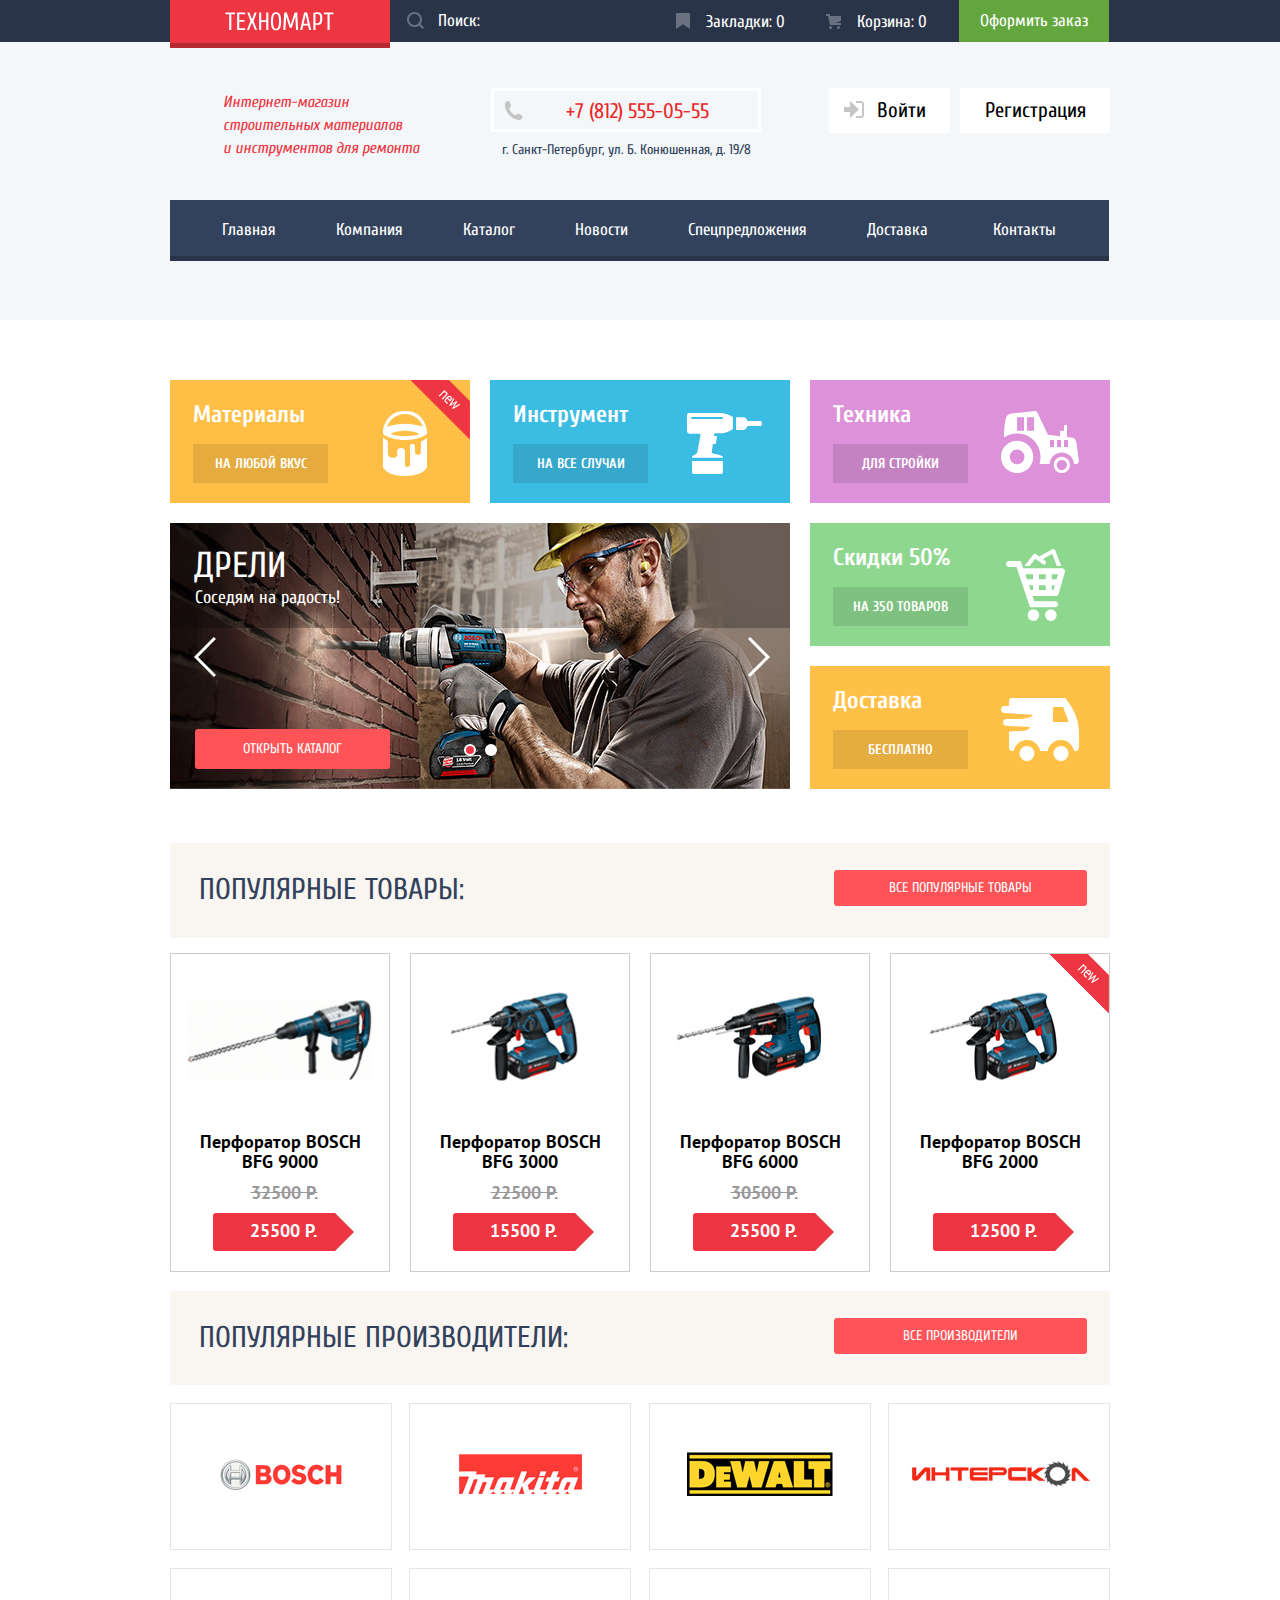
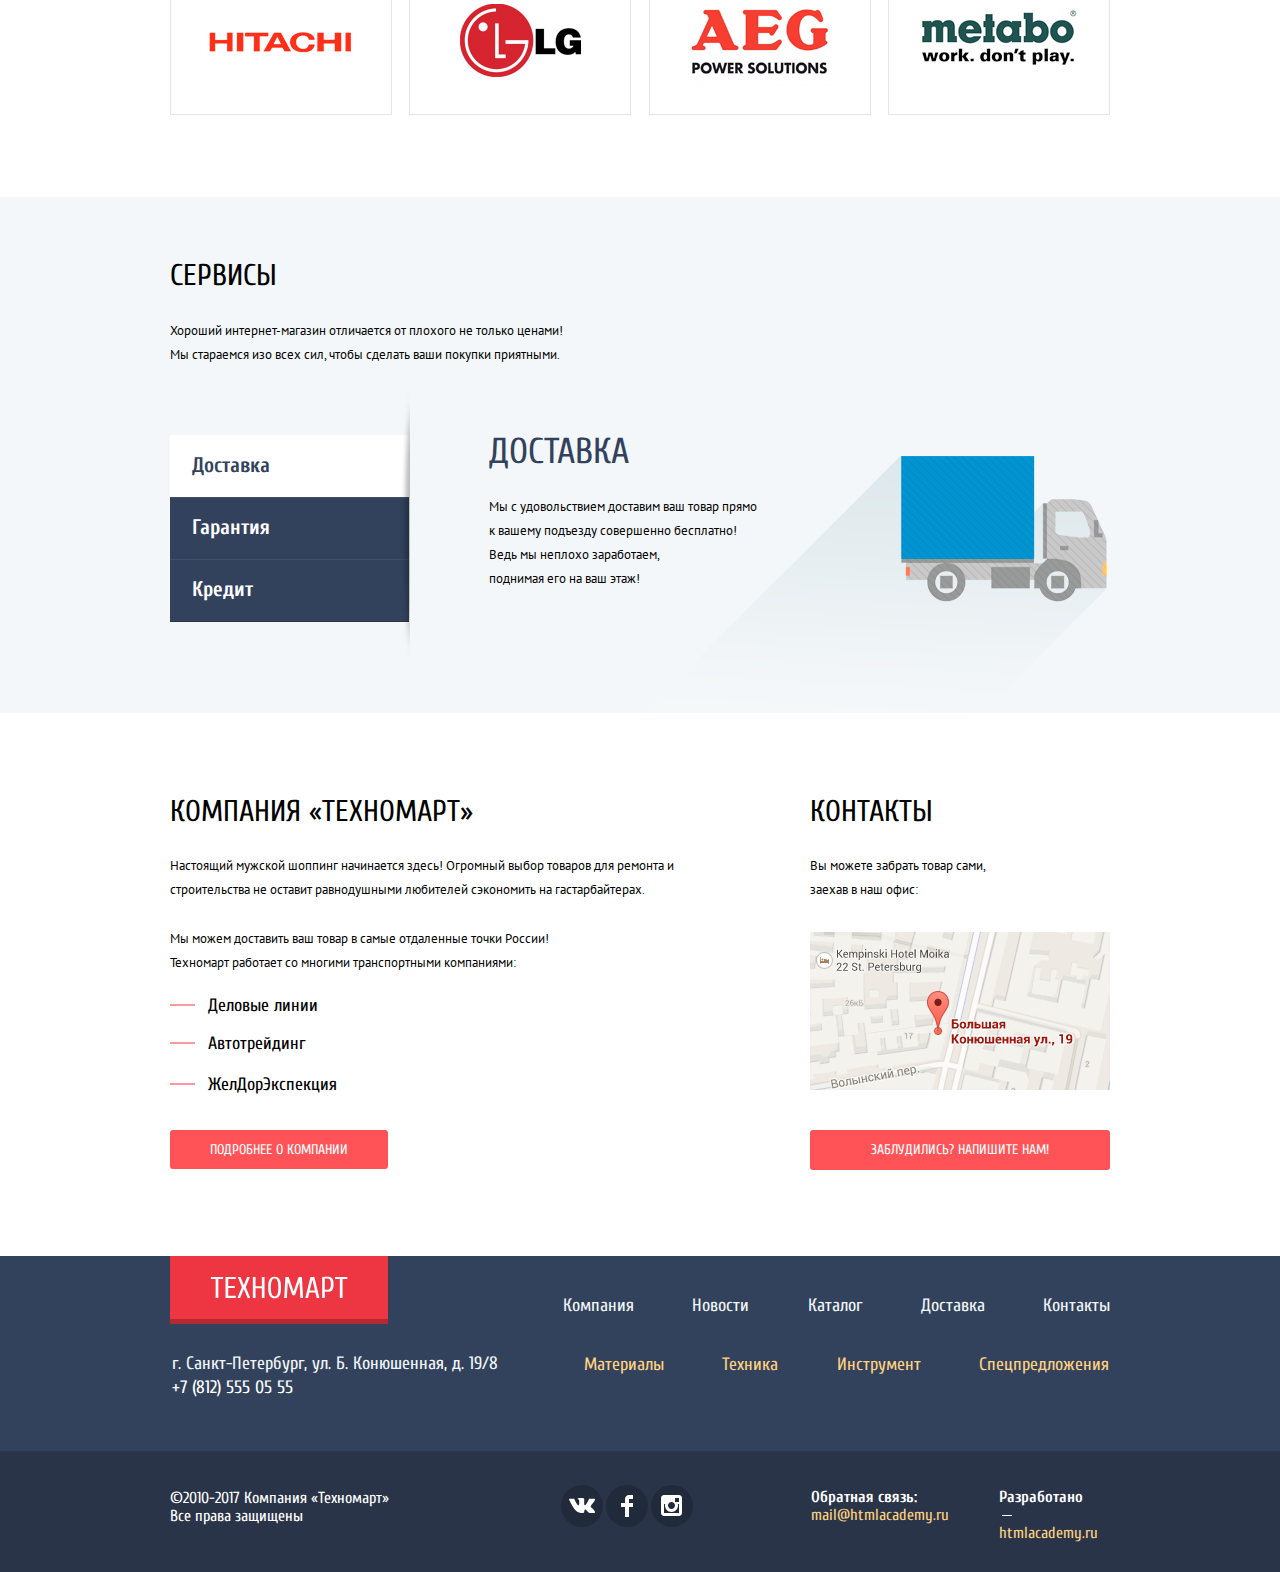
==== commit 2543cb6a: "Защита проекта" ====
--- a/index.html
+++ b/index.html
@@ -37,7 +37,7 @@
                     </a>
                     <a class="menu-order-button make-order-button" href="cart.html" title="Оформить заказ">Оформить заказ</a>
                 </div>
-			</section> 
+			</section>
 	        <section class="top-back">
 			    <h2 class="visually-hidden">Интернет-магазин "Техномарт"</h2>
     	        <div class="container">
@@ -286,8 +286,7 @@
                         <ul class="service-list">
                             <li class="service-slide service-slide-delivery">
                                 <h4>Доставка</h4>
-                                <p>Мы с удовольствием доставим ваш товар прямо<br>
-						    	к вашему подъезду совершенно бесплатно!
+                                <p>Мы с удовольствием доставим ваш товар прямо к вашему подъезду совершенно бесплатно!
 						    	Ведь мы неплохо заработаем,<br>
 								поднимая его на ваш этаж!</p>
 							</li>
@@ -299,8 +298,7 @@
                             </li>
                             <li class="service-slide service-slide-credit">
                                 <h4>Кредит</h4>
-                                <p>Залезть в долговую яму стало проще!<br>
-                                Кредитные консультанты придут вам на помощь.</p>
+                                <p>Залезть в долговую яму стало проще! Кредитные консультанты придут вам на помощь.</p>
                                 <div class="button">
 								    <a href="contacts.html" title="Отправить заявку">Отправить заявку</a>
 								</div>	
--- a/css/min-style.css
+++ b/css/min-style.css
@@ -1 +1 @@
-html,body {font-family: "Cuprum", "Arial", sans-serif;color: #000000;background-color: #ffffff;min-width: 1200px;margin: 0;}a {text-decoration: none;color: #ffffff;margin: 0;padding: 0;}.nav-menu,.nav-menu-catalog,.user-info-list,.service-list,.delivery-company,.breadcrumbs,.filter-form ul,.pagination-list,.footer-site-navigation,.footer-catalog-navigation,.buttons {list-style: none;}.button {font-size: 14px;line-height: 18px;text-align: center;text-transform: uppercase;color: #ffffff;background-color: #ff5357;border: none;border-radius: 3px;padding: 11px 0;}.button:hover,.button:focus {background-color: #ca2c37;border: none;}.button:active {background-color: #ba2732;border: none;}.container {width: 940px;margin: 0 auto;padding: 0 0;}.visually-hidden {position: absolute;border: 0;width: 1px;height: 1px;margin: -1px;padding: 0;clip: rect(0 0 0 0);overflow: hidden;}a {margin: 0;padding: 0;}.menu-order-back {color: #ffffff;background-color: #293449;}.menu-order {display: -webkit-box;display: -ms-flexbox;display: flex;-webkit-box-orient: horizontal;-webkit-box-direction: normal;-ms-flex-direction: row;flex-direction: row;-webkit-box-align: center;-ms-flex-align: center;align-items: center;-webkit-box-pack: justify;-ms-flex-pack: justify;justify-content: space-between;font-size: 17px;line-height: 18px;height: 42px;}.header-logo {position: relative;background-color: #ee3643;-webkit-box-shadow: inset 0 -5px 0 0 rgba(0, 0, 0, 0.24);box-shadow: inset 0px -5px 0 0 rgba(0, 0, 0, 0.24);border-radius: 0;padding: 18px 56px 12px 55px;}.search-form {overflow: hidden;}.search-form-input {color: #ffffff;opacity: 1;background-color: transparent;background-image: url("../img/icon-search-darkgrey.svg");background-repeat: no-repeat;background-position: 17px 12px;border: none;width: 221px;padding: 11px 0 12px 48px;}.search-form input[type="text"]::-webkit-input-placeholder {color: #ffffff;opacity: 1;}.search-form input[type="text"]::-moz-placeholder {color: #ffffff;opacity: 1;}.search-form input[type="text"]:-moz-placeholder {color: #ffffff;opacity: 1;}.search-form input[type="text"]:-ms-input-placeholder {color: #ffffff;opacity: 1;}.search-form input::-ms-clear {display: none;}.search-form-input::-webkit-input-placeholder {color: #ffffff;}.search-form-input::-moz-placeholder {color: #ffffff;}.search-form-input::-moz-placeholder {color: #ffffff;}.search-form-input:-ms-input-placeholder {color: #ffffff;}.search-form-button {display: none;}.search-form-input:hover {background: #212a3a url("../img/icon-search-white.svg") no-repeat 17px 12px;}.search-form-input:focus {color: #000000;background: #ffffff url("../img/icon-search-red.svg") no-repeat 17px 12px;outline: none;}.menu-order-button {font-size: 17px;line-height: 18px;text-align: left;text-transform: none;color: #ffffff;border-radius: 0;min-width: 150px;padding-top: 11px;padding-bottom: 11px;}.cart {padding-top: 12px;}.full-cart {font-family: "Cuprum", "Arial", sans-serif;font-size: 17px;line-height: 18px;padding-top: 12px;}.menu-order-button a {position: absolute;}.menu-order-button:not(.make-order-button):not(.button):hover,.menu-order-button:not(.make-order-button):not(.button):focus {background-color: #212a3a;}.menu-order-button:not(.make-order-button):not(.button):active {color: rgba(255, 255, 255, 0.6);background-color: #161d29;}.menu-order-button .button:active {color: rgba(255, 255, 255, 0.6);}.menu-order-button svg {opacity: 0.3;position: relative;top: 2px;padding-left: 17px;padding-right: 12px;}.menu-order-button:hover svg,.menu-order-button:focus svg {opacity: 1;}.menu-order-button:active svg {opacity: 0.5;}.make-order-button {text-align: center;background-color: #63a63e;width: 150px;padding-top: 12px;padding-bottom: 12px;}.make-order-button:hover,.make-order-button:focus {background-color: #5fbb2d;}.make-order-button:active {color: rgba(255, 255, 255, 0.5);background-color: #518534;}.top-back {background-color: #f4f7f9;}.contacts-account {display: -webkit-box;display: -ms-flexbox;display: flex;-webkit-box-orient: horizontal;-webkit-box-direction: normal;-ms-flex-direction: row;flex-direction: row;-webkit-box-pack: justify;-ms-flex-pack: justify;justify-content: space-between;margin-bottom: 26px;}.shop-name {font-size: 16px;font-weight: normal;font-style: italic;line-height: 23px;color: #ee3643;width: 200px;margin: 49px 0 0 53px;}.shop-name-catalog {margin-right: 12px;}.header-contacts {text-align: center;width: 270px;padding-top: 46px;}.phone-back {display: -webkit-box;display: -ms-flexbox;display: flex;-webkit-box-orient: horizontal;-webkit-box-direction: normal;-ms-flex-direction: row;flex-direction: row;font-size: 21px;color: #e9292a;border: solid 3px #ffffff;padding-top: 8px;padding-bottom: 6px;}.phone-back svg {position: relative;top: 2px;padding-left: 10px;padding-right: 43px;}.address {font-size: 14px;line-height: 24px;text-align: center;color: #32425c;padding-top: 6px;}.user-navigation {display: -webkit-box;display: -ms-flexbox;display: flex;-webkit-box-orient: horizontal;-webkit-box-direction: normal;-ms-flex-direction: row;flex-direction: row;-webkit-box-pack: justify;-ms-flex-pack: justify;justify-content: space-between;width: 281px;margin-top: 46px;}.user-navigation-catalog {display: -webkit-box;display: -ms-flexbox;display: flex;-webkit-box-orient: vertical;-webkit-box-direction: normal;-ms-flex-direction: column;flex-direction: column;-webkit-box-pack: justify;-ms-flex-pack: justify;justify-content: space-between;width: 299px;margin-top: 46px;}.sign-in-button,.sign-up-button {font-size: 21px;text-align: left;color: #000000;background-color: #ffffff;height: 35px;padding-top: 10px;}.sign-in-button {width: 121px;margin-right: 10px;}.sign-in-button svg {position: relative;top: 1px;padding-left: 15px;padding-right: 8px;}.sign-up-button {text-align: center;min-width: 150px;}.user-name {font-size: 21px;text-align: left;color: #000000;background-color: #ffffff;width: 300px;padding-top: 10px;padding-bottom: 12px;}.user-name a {color: #000000;}.user-name svg {position: relative;top: 2px;margin-right: -2px;}.account-icon {padding-left: 13px;padding-right: 11px;}.logout-icon {padding-left: 31px;}.sign-in-button:hover,.sign-up-button:hover,.sign-in-button:focus,.sign-up-button:focus {color: #ee3643;}.sign-in-button:active,.sign-up-button:active,.user-name:active a {color: rgba(0, 0, 0, 0.3);}.sign-in-button:hover polygon,.sign-in-button:focus polygon,.sign-in-button:hover path,.sign-in-button:focus path,.account-icon:hover path,.account-icon:focus path,.logout-icon:hover path,.logout-icon:focus path,.logout-icon:hover polygon,.logout-icon:focus polygon {fill: #32425C;opacity: 1;}.sign-in-button:active svg,.user-name:active svg {fill: #c5c5c5;opacity: 0.3;}.user-info-list {position: relative;display: -webkit-box;display: -ms-flexbox;display: flex;margin-top: 0;padding-left: 17px;padding-top: 5px;}.user-info-item:last-child {margin-left: 32px;}.user-info-item:not(:last-child)::after {content: "";position: absolute;top: 12px;left: 107px;background-color: #32425c;border-radius: 50%;width: 4px;height: 4px;}.user-info-item a {font-size: 16px;line-height: 18px;color: #32425c;background-color: transparent;border-bottom: 1px #32425c solid;}.user-info-item a:hover,.user-info-item a:focus {color: #ee3643;border-bottom: 1px #ee3643 solid;}.user-info-item a:active {color: rgba(50, 66, 92, 0.3);border-bottom: 1px rgba(50, 66, 92, 0.3) solid;}.nav-menu {display: -webkit-box;display: -ms-flexbox;display: flex;-ms-flex-wrap: wrap;flex-wrap: wrap;margin-top: 38px;margin-left:0;margin-right: 0;padding-bottom: 59px;}.nav-menu-catalog {display: -webkit-box;display: -ms-flexbox;display: flex;-ms-flex-wrap: wrap;flex-wrap: wrap;margin-top: 27px;margin-right: 0;padding-bottom: 59px;}.nav-menu li,.nav-menu-catalog li {font-size: 17px;color: #ffffff;background-color: #32425c;-webkit-box-shadow: inset 0 -5px 0 0 #293449;box-shadow: inset 0 -5px 0 0 #293449;margin-left: 0;margin-right: 0;padding: 20px 30px 21px 30px;}.nav-menu li:first-child,.nav-menu-catalog li:first-child,.nav-menu li:nth-child(8n),.nav-menu-catalog li:nth-child(8n) {padding-left: 52px;}.nav-menu li:nth-child(7n),.nav-menu-catalog li:nth-child(7n) {padding-left: 35px;padding-right: 53px;}.nav-menu li:hover,.nav-menu-catalog li:hover,.nav-menu li:focus,.nav-menu-catalog li:focus {background-color: #293449;}.nav-menu li:active,.nav-menu-catalog li:active {background-color: #1d2739;-webkit-box-shadow: none;box-shadow: none;}.nav-menu a:active,.nav-menu-catalog a:active {color: rgba(255, 255, 255, 0.6);}.all-categories {margin-top: 60px;}.categories {display: -webkit-box;display: -ms-flexbox;display: flex;-ms-flex-wrap: wrap;flex-wrap: wrap;-webkit-box-pack: justify;-ms-flex-pack: justify;justify-content: space-between;position: relative;}.delivery-discounts-slider {display: -webkit-box;display: -ms-flexbox;display: flex;-ms-flex-wrap: wrap;flex-wrap: wrap;-webkit-box-pack: justify;-ms-flex-pack: justify;justify-content: space-between;margin-bottom: 50px;}.discounts-delivery {display: -webkit-box;display: -ms-flexbox;display: flex;-webkit-box-orient: vertical;-webkit-box-direction: normal;-ms-flex-direction: column;flex-direction: column;-webkit-box-pack: justify;-ms-flex-pack: justify;justify-content: space-between;height: 266px;}.category-item {font-size: 24px;font-weight: bold;line-height: 30px;color: #ffffff;position: relative;width: 277px;margin-bottom: 20px;padding-top: 20px;padding-left: 23px;}.category-item-button {font-size: 14px;line-height: 18px;text-transform: uppercase;text-align: center;color: #ffffff;background-color: rgba(0, 0, 0, 0.1);width: 135px;margin-top: 14px;margin-bottom: 20px;padding-top: 11px;padding-bottom: 10px;}.category-item-button:focus,.category-item-button:hover {background-color: rgba(0, 0, 0, 0.2);}.category-item-button:active {background-color: rgba(0, 0, 0, 0.3);}.category-item-materials {background-color: #ffbf47;background-image: url("../img/icon-1.svg");background-repeat: no-repeat;background-size: 44px 65px;background-position: 213px 31px;}.category-item-tools {background-color: #3bbce3;background-image: url("../img/icon-2.svg");background-repeat: no-repeat;background-size: 75px 61px;background-position: 197px 33px;}.category-item-technics {background-color: #dc91d8;background-image: url("../img/icon-3.svg");background-repeat: no-repeat;background-size: 78px 62px;background-position: 191px 31px;}.category-item-discounts {background-color: #8ed78f;background-image:url("../img/icon-4.svg");background-repeat: no-repeat;background-size: 59px 72px;background-position: 196px 26px;}.category-item-delivery {background-color: #ffc047;background-image: url("../img/icon-5.svg");background-repeat: no-repeat;background-size: 78px 63px;background-position: 191px 32px;}.slides {display: inline-block;vertical-align: top;position: relative;color: #ffffff;margin-right: 20px;}.slides .name {font-size: 36px;text-transform: uppercase;background-color: transparent;position: absolute;top: 22px;left: 24px;}.slides .comment {font-size: 18px;line-height: 24px;background-color: transparent;position: absolute;top: 63px;left: 25px;}.slides a {width: 195px;position: absolute;top: 206px;left: 25px;}.perfotators div {display: none;}.slider {position: relative;color: #ffffff;}.slider-list {margin: 0;padding: 0;}.slider-controls-rounds {position: absolute;left: 310px;bottom: 45px;z-index: 20;text-align: center;-webkit-transform: translateX(-50%);-ms-transform: translateX(-50%);transform: translateX(-50%);width: 40px;height: 10px;}.slider-controls-round {display: inline-block;vertical-align: bottom;background-color: #ffffff;border: 2px solid #ffffff;border-radius: 50%;width: 8px;height: 8px;}.slider-controls-round:first-child {margin-right: 5px;}.slider-controls-left {position: absolute;top: 114px;left: 24px;z-index: 20;}.slider-controls-right {position: absolute;top: 114px;right: 40px;z-index: 20;}.slides {display: none;}#product-1:checked ~ .slider #slide-1,#product-2:checked ~ .slider #slide-2 {background-color: #ee3643;border: 2px solid #ffffff;}#product-1:checked ~ .slider-list .slider-item:nth-child(1) {display: block;}#product-2:checked ~ .slider-list .slider-item:nth-child(2) {display: block;}#product-1:checked ~ .slider #slide1,#product-2:checked ~ .slider #slide2 {display: block;}.popular-item {display: -webkit-box;display: -ms-flexbox;display: flex;-webkit-box-orient: horizontal;-webkit-box-direction: normal;-ms-flex-direction: row;flex-direction: row;-webkit-box-pack: justify;-ms-flex-pack: justify;justify-content: space-between;-webkit-box-align: center;-ms-flex-align: center;align-items: center;background-color: #f9f5f0;margin-top: 2px;}.popular-item-title {font-size: 30px;font-weight: normal;text-transform: uppercase;color: #32425c;padding-left: 29px;}.brands {margin: 0;padding: 0;}.popular-item-button {width: 253px;margin-top: 6px;margin-bottom: 10px;margin-right: 23px;padding: 9px 0;}.brands {display: -webkit-box;display: -ms-flexbox;display: flex;-ms-flex-wrap: wrap;flex-wrap: wrap;-webkit-box-pack: justify;-ms-flex-pack: justify;justify-content: space-between;margin-bottom: 31px;}.brand {display: inline-block;text-align: center;vertical-align: top;background-color: #ffffff;border: solid 1px #e5e5e5;width: 220px;min-height: 145px;margin-top: 18px;}.brand:before {display: inline-block;height: 100%;vertical-align: middle;content: "";position: absolute;}.brand img {display: inline-block;vertical-align: top;position: relative;}.bosch img {top: 53px;}.makita img {top: 50px;}.dewalt img {top: 48px;}.interskol img {top: 20px;}.hitachi img {top: 58px;}.lg img {top: 35px;}.aeg img {top: 23px;}.metabo img {top: 34px;}.brand:hover,.brand:focus {-webkit-box-shadow: 0 10px 25px 0 rgba(41, 52, 73, 0.5);box-shadow: 0 10px 25px 0 rgba(41, 52, 73, 0.5);}.brand:active {opacity: 0.3;-webkit-box-shadow: 0 4px 10px 0 rgba(41, 52, 73, 0.5);box-shadow: 0 4px 10px 0 rgba(41, 52, 73, 0.5);}.service-back {background-color: #f4f7f9;margin-top: 82px;padding-top: 32px;}.service-title {font-size: 30px;font-weight: normal;text-transform: uppercase;}.service-description {font-family: "PT Sans", "Arial", sans-serif;font-size: 13px;line-height: 24px;color: #000000;width: 400px;margin-top: -5px;margin-bottom: -1px;}.service-slider {position: relative;display: -webkit-box;display: -ms-flexbox;display: flex;margin-right: 0;}.service-list {margin: 0;padding: 0;}.service-list p {margin-top: 0;}.service-buttons {margin-top: 69px;}.service-label {display: block;font-size: 21px;font-weight: bold;line-height: 30px;color: #ffffff;background-color: #32425c;-webkit-box-shadow: 0 1px 0 0 #293449, inset 0 1px 0 0 #405069;box-shadow: 0 1px 0 0 #293449, inset 0 1px 0 0 #405069;width: 217px;padding: 15px 0 17px 22px;}.service-label:hover,.service-label:focus {background-color: #293449;}.service-label:active,#delivery-slide:checked~.service-buttons .delivery-label,#guarantee-slide:checked~.service-buttons .guarantee-label,#loan-slide:checked~.service-buttons .loan-label {color: #32425c;background-color: #ffffff;-webkit-box-shadow: 0 1px 0 0 #ffffff, inset 0.6px 0.8px 0 0 #ffffff;box-shadow: 0 1px 0 0 #ffffff, inset 0.6px 0.8px 0 0 #ffffff;}.service-shadow {position: absolute;top: 20px;left: 230px;width: 10px;height: 280px;background: url("../img/shadow.png") no-repeat;}.service-back input {display: none;}.service-list {position: relative;margin-top: 65px;}.service-slide {position: absolute;display: none;background-color: transparent;width: 630px;min-height: 282px;margin-left: 80px;padding-right: 0;}.service-slide h4 {font-size: 36px;font-weight: normal;text-transform: uppercase;color: #32425c;margin-top: 0;margin-bottom: 23px;}.service-slide p {position: relative;font-family: "PT Sans", "Arial", sans-serif;font-size: 13px;line-height: 24px;color: #000000;margin-bottom: 0;margin-right: 0;}.service-slide:nth-of-type(1) p {width: 275px;}.service-slide:nth-of-type(2) p {width: 375px;}.service-slide:nth-of-type(3) p {margin-bottom: 31px;}.service-slide-delivery {position: relative;background-image: url("../img/delivery.png");background-repeat: no-repeat;background-size: 468px 261px;background-position: 150px 25px;}.service-slide-guarantee {position: relative;background-image: url("../img/guarantee.png");background-repeat: no-repeat;background-size: 389px 283px;background-position: 240px 0;}.service-slide-credit {position: relative;background-image: url("../img/credit.png");background-repeat: no-repeat;background-size: 465px 285px;background-position: 158px 0;}.service-slide-credit div {width: 195px;margin-top: 40px;}.service-label:active,#delivery-slide:checked~.service-list .service-slide:nth-of-type(1),#guarantee-slide:checked~.service-list .service-slide:nth-of-type(2),#loan-slide:checked~.service-list .service-slide:nth-of-type(3) {display: block;}.about-company-contacts {display: -webkit-box;display: -ms-flexbox;display: flex;-webkit-box-orient: horizontal;-webkit-box-direction: normal;-ms-flex-direction: row;flex-direction: row;margin-bottom: 86px;padding-left: 0;}.description-company {width: 519px;padding-left: 0;padding-right: 125px;}.description-company h3,.our-office h3 {font-size: 30px;font-weight: normal;text-transform: uppercase;margin: 0;padding: 0;margin-top: 82px;}.description-company p {font-family: "PT Sans", "Arial", sans-serif;font-size: 13px;line-height: 24px;margin: 0;padding: 0;margin-top: 25px;}.description-company p:nth-of-type(3) {margin-top: 0;}.our-office {display: -webkit-box;display: -ms-flexbox;display: flex;-webkit-box-orient: vertical;-webkit-box-direction: normal;-ms-flex-direction: column;flex-direction: column;}.our-office p {font-family: "PT Sans", "Arial", sans-serif;font-size: 13px;line-height: 24px;width: 185px;margin: 0;margin-bottom: 30px;padding-top: 25px;}.write-us-button {width: 300px;margin-top: 36px;}.about-company-button {font-size: 14px;width: 220px;margin-top: 39px;padding-left: 40px;padding-right: 40px;}.delivery-company {display: inline;margin-left: 0;padding-left: 0;}.delivery-company-item {font-size: 18px;line-height: 20px;width: 228px;height: 16px;margin-bottom: 25px;}.delivery-company-item:first-child {margin-top: 20px;margin-bottom: 22px;}.delivery-company-item:last-child {margin-bottom: 50px;padding-bottom: 0;}.delivery-company-item svg {width: 25px;height: 16px;opacity: 1;padding-right: 8px;}.breadcrumbs {display: -webkit-box;display: -ms-flexbox;display: flex;padding-top: 5px;padding-left: 0;}.breadcrumbs-icon-home {margin-left: -2px;}.breadcrumbs-item:not(:last-child)::after {content: "";display: inline-block;vertical-align: middle;background-image: url("../img/icon-right-small.svg");width: 9px;height: 12px;margin-left: 12px;margin-right: 16px;}.breadcrumbs-item a {font-family: "PT Sans", "Arial", sans-serif;font-size: 13px;line-height: 18px;color: #000000;text-transform: uppercase;}.breadcrumbs-icon-home:hover polygon,.breadcrumbs-icon-home:focus polygon,.breadcrumbs-icon-home:hover path,.breadcrumbs-icon-home:focus path {fill: #32425C;}.breadcrumbs-icon-home:active polygon,.breadcrumbs-icon-home:active path {fill: #C1C6CE;}.catalog-category h1 {font-size: 30px;font-weight: normal;text-transform: uppercase;text-align: left;color: #32425c;background-color: #f2f6f8;padding: 28px 0 28px 28px;margin-bottom: 20px;}.catalog {display: -webkit-box;display: -ms-flexbox;display: flex;-webkit-box-orient: horizontal;-webkit-box-direction: normal;-ms-flex-direction: row;flex-direction: row;}.filter-form {font-family: "PT Sans", "Arial", sans-serif;width: 220px;padding-left: 0;padding-right: 20px;}.sorted-goods-pagination {width: 700px;}.filter {font-family: "PT Sans", "Arial", sans-serif;font-size: 13px;line-height: 18px;text-transform: uppercase;color: #000000;background-color: #f7f3ec;margin-top: 0;padding: 8px 2px 10px 18px;}.filter-form fieldset {border: none;margin: 0;margin-left: 0;padding: 0;}.filter-item legend {font-size: 17px;font-weight: bold;line-height: 30px;text-transform: uppercase;margin-left: 0;margin-bottom: 16px;}.filter-item-price input {border: none;background-color: #f7f3ec;margin-bottom: 25px;}.range-controls {position: relative;height: 41px;background-color: #f7f3ec;border-radius: 5px;margin-bottom: 10px;padding: 40px 0 0 20px;}.range-controls .scale {background: #d7dcde;height: 2px;width: 90%;}.range-controls .bar {background: #00ca74;height: 2px;margin-left: 0%;width: 80%;}.range-controls .toggle {position: absolute;background-color: #ababab;border: 8px solid #ffffff;border-radius: 50%;-webkit-box-shadow: 0 2px 1px 0 #cfcfcf;box-shadow: 0 2px 1px 0 #cfcfcf;top: 30px;left: -1px;width: 4px;height: 4px;cursor: pointer;}.range-controls .toggle-min {left: 18px;}.range-controls .toggle-max {left: 158px;}.range-filter{width: 100%;}.price-controls {display: -webkit-box;display: -ms-flexbox;display: flex;-webkit-box-orient: horizontal;-webkit-box-direction: normal;-ms-flex-direction: row;flex-direction: row;-webkit-box-pack: justify;-ms-flex-pack: justify;justify-content: space-between;font-size: 0;border-bottom: 1px #cccccc solid;width: 180px;}.price-controls li {font-size: 17px;line-height: 18px;text-transform: uppercase;margin-right: 0;}.price-controls li {position: relative;margin-right: 10px;margin-left: -40px;}.price-controls li:last-child {margin-right: 0;}.price-controls li:not(:last-child)::after {content: "";position: absolute;background-color: #444444;top: 17px;left: 105px;width: 10px;height: 1px;}.price-controls input {font-size: 16px;text-align: center;color: #283136;background-color: #f7f3ec;border: none;border-radius: 5px;width: 95px;padding-top: 8px;padding-bottom: 10px;}.filter-item {margin: 0;padding: 0;}.filter-item-brands legend {font-size: 17px;line-height: 30px;margin-bottom: -2px;padding-top: 16px;}.filter-option {margin-bottom: 7px;padding-left: 0px;margin-left: -5px;}.filter-option label {display: block;position: relative;font-size: 15px;line-height: 20px;text-transform: uppercase;padding-bottom: 13px;cursor: pointer;}.filter-item-brands ul {border-bottom: 1px #cccccc solid;margin-bottom: 20px;}.filter-input:hover + label,.filter-input:focus + label {color: #663d15;}.filter-input:disabled + label {color: #000000;opacity: 0.5;}.filter-input-checkbox + label::before {content: "";position: absolute;top: 0;left: -35px;width: 23px;height: 23px;background: url("../img/checkbox-off.svg") no-repeat;}.filter-input-checkbox:checked + label::before {content: "";position: absolute;top: 0;left: -35px;width: 27px;height: 23px;background: url("../img/checkbox-on.svg") no-repeat;}.filter-input-checkbox:focus + label::before,.filter-input-checkbox:hover + label::before {content: "";position: absolute;left: -35px;top: 0;width: 23px;height: 23px;background: url("../img/checkbox-off-hover.svg") no-repeat;}.filter-input-checkbox:checked:focus + label::before,.filter-input-checkbox:checked:hover + label::before {content: "";position: absolute;top: 0;left: -35px;width: 27px;height: 23px;background: url("../img/checkbox-on-hover.svg") no-repeat;}.filter-item-power li:last-of-type {margin-bottom: 64px;}.filter-item-power legend {font-size: 17px;line-height: 30px;margin-bottom: -2px;padding-left: 0;}.filter-input-radio + label::before {content: "";position: absolute;left: -36px;top: -3px;width: 25px;height: 25px;background-image: url("../img/radio-off.svg");}.filter-input-radio:checked + label::before {content: "";position: absolute;top: -3px;left: -36px;width: 25px;height: 25px;background-image: url("../img/radio-on.svg");}.filter-input-radio:focus + label::before,.filter-input-radio:hover + label::before {content: "";position: absolute;left: -36px;top: -3px;width: 25px;height: 25px;background-image: url("../img/radio-off-hover.svg");}.filter-input-radio:checked:focus + label::before,.filter-input-radio:checked:hover + label::before {content: "";position: absolute;top: -3px;left: -36px;width: 25px;height: 25px;background-image: url("../img/radio-on-hover.svg");}.show-result {font-family: "PT Sans", "Arial", sans-serif;font-size: 13px;line-height: 18px;text-transform: uppercase;text-align: center;color: #000000;background-color: #ffffff;border: solid 1px #e5e5e5;width: 140px;padding-top: 10px;padding-bottom: 10px;}.catalog-sort {display: -webkit-box;display: -ms-flexbox;display: flex;-ms-flex-wrap: wrap;flex-wrap: wrap;-webkit-box-align: center;-ms-flex-align: center;align-items: center;background-color: #f7f3ec;}.catalog-sort-title,.catalog-sort-button {font-family: "PT Sans", "Arial", sans-serif;font-size: 13px;text-transform: uppercase;font-weight: normal;line-height: 18px;color: #000000;}.triangles {display: block;position: relative;margin-left: 30px;margin-right: 10px;width: 60px;}.triangles a:first-of-type {position: absolute;top: -10px;left: 16px;}.triangles a:last-of-type {position: absolute;top: -10px;left: 50px;}.catalog-sort-title {margin: 10px 140px 10px 19px;}.catalog-sort-button {opacity: 0.3;border-bottom: 1px dotted #ee3643;}.catalog-sort a:first-of-type {margin-right: 70px;}.catalog-sort a:nth-of-type(2) {margin-right: 65px;}.catalog-sort a:nth-of-type(3) {margin-right: 0;}.catalog-sort-button:hover,.catalog-sort-button:focus {opacity: 1;border-bottom: 1px solid #ee3643;}.catalog-sort-button.active {color: #ee3643;border: none;opacity: 1;}.triangle-button,.triangle-button:hover,.triangle-button:focus {border: none;padding-right: 17px;}.triangle-button.active path {fill: #ee3643;opacity: 1;}.catalog-items {display: -webkit-box;display: -ms-flexbox;display: flex;-ms-flex-wrap: wrap;flex-wrap: wrap;font-family: "PT Sans", "Arial", sans-serif;width: 700px;margin-top: 20px;}.catalog-items-main {display: -webkit-box;display: -ms-flexbox;display: flex;-ms-flex-wrap: wrap;flex-wrap: wrap;-webkit-box-pack: justify;-ms-flex-pack: justify;justify-content: space-between;font-family: "PT Sans", "Arial", sans-serif;margin-top: 15px;margin-right: 0;}.catalog-item {position: relative;font-size: 18px;font-weight: bold;line-height: 20px;text-align: center;border: 1px solid #cccccc;width: 218px;margin-bottom: 17px;}.catalog-items .catalog-item {margin-left: 0;margin-right: 20px;margin-bottom: 20px;}.catalog-items .catalog-item:nth-of-type(3n) {margin-right: 0;}.catalog-item:hover,.catalog-item:focus,.catalog-item:active {-webkit-box-shadow: 0 10px 25px 0 rgba(41, 52, 73, 0.5);box-shadow: 0 10px 25px 0 rgba(41, 52, 73, 0.5);}.flag-new::before {content: "";position: absolute;top: 0px;right: 0px;z-index: 20;width: 60px;height: 59px;background: url("../img/new-flag.png") no-repeat;}.catalog-item .actions {position: absolute;background-color: rgba(255, 255, 255, 1);border: none;top: 0;left: 0;width: 218px;height: 88px;padding: 44px 0;z-index: 10;}.actions .buy,.actions .bookmark {font-family: "Cuprum", "Arial", sans-serif;display: block;font-size: 14px;font-weight: normal;line-height: 18px;text-transform: uppercase;text-decoration: none;color: #ffffff;background-color: #63a63e;border-radius: 3px;-webkit-box-shadow: inset 0 -3px 0 0 #367315;box-shadow: inset 0 -3px 0 0 #367315;width: 135px;margin: 0 auto;margin-bottom: 8px;padding: 10px 0;}.actions .buy {text-align: left;}.actions .buy svg {opacity: 0.3;position: relative;top: 2px;padding-left: 12px;padding-right: 22px;}.actions .bookmark {color: #32425c;font-size: 14px;width: 129px;padding: 7px 0;background-color: #ffffff;border: 3px solid #367315;-webkit-box-shadow: none;box-shadow: none;}.actions .buy:hover,.actions .buy:focus {background-color: #5fbb2d;}.actions .buy:active {background-color: #518534;-webkit-box-shadow: none;box-shadow: none;}.buy:hover svg,.buy:focus svg,.buy:active svg {opacity: 1;}.actions .bookmark:hover,.actions .bookmark:focus {border: solid 3px #32425c;}.actions .bookmark:active {opacity: 0.3;border: solid 3px #32425c;}.catalog-item .actions {display: none;}.catalog-item:hover .actions {display: block;}.catalog-item .image {width: 218px;height: 168px;}.catalog-item img {max-width: 100%;}.title a {color: #000000;}.catalog-item .title {min-height: 40px;padding: 0 25px;margin-top: 10px;}.catalog-item .discount {text-decoration: line-through;color: #999999;min-height: 20px;margin-top: 11px;margin-left: 8px;}.catalog-item .price {position: relative;color: #ffffff;background: #ee3643;border-radius: 3px;width: 80px;margin-top: 10px;margin-left: 42px;margin-bottom: 20px;padding: 8px 30px 10px 30px;}.catalog-item .price:after {content: "";position: absolute;top: 0;right: -20px;width: 0;height: 0;border: 19px solid #ffffff;border-left-color: #ee3643;}.pagination-list {display: -webkit-box;display: -ms-flexbox;display: flex;margin-top: 30px;padding-left: 0;}.pagination-item a {display: block;border-radius: 3px;margin-right: 10px;padding: 7px 15px 11px 15px;}.pagination-item:last-child a {margin-bottom: 43px;padding: 7px 30px 11px 30px;}.catalog-button {font-family: "PT Sans", "Arial", sans-serif;font-size: 13px;font-weight: normal;line-height: 18px;text-transform: uppercase;color: #000000;background-color: #ffffff;border: 1px solid #e5e5e5;border-radius: 3px;padding: 10px 40px;}.catalog-button:hover,.catalog-button:focus {border: 1px solid #bdc6ca;}.catalog-button:active {border: 1px solid #ee3643;}.active .catalog-button {color: #ffffff;background-color: #ee3643;border: none;}.about-perforator {background-color: #f1f5f7;padding-top: 34px;padding-bottom: 68px;}.about-perforator h3 {font-size: 30px;text-transform: uppercase;font-weight: normal;text-align: left;color: #000000;margin-bottom: 22px;}.about-perforator p {font-family: "PT Sans", "Arial", sans-serif;font-size: 13px;line-height: 24px;text-align: left;color: #000000;width: 938px;margin-bottom: 0;padding-right: 0;}.footer-nav-back .container,.footer-copyright {display: -webkit-box;display: -ms-flexbox;display: flex;-webkit-box-orient: horizontal;-webkit-box-direction: normal;-ms-flex-direction: row;flex-direction: row;-webkit-box-pack: justify;-ms-flex-pack: justify;justify-content: space-between;}.footer-nav-back {font-size: 18px;background-color: #32425c;}.footer-contacts {width: 330px;}.footer-logo-back img {background-color: #ee3643;-webkit-box-shadow: inset 0px -5px 0 0 rgba(0, 0, 0, 0.24);box-shadow: inset 0px -5px 0 0 rgba(0, 0, 0, 0.24);padding: 20px 40px 25px 40px;}.footer-address {font-style: normal;line-height: 24px;color: #f1f5f7;padding-top:22px;padding-left: 2px;}.footer-navigation {display: -webkit-box;display: -ms-flexbox;display: flex;-webkit-box-orient: vertical;-webkit-box-direction: normal;-ms-flex-direction: column;flex-direction: column;width: 550px;margin-top: 22px;}.footer-site-navigation {display: -webkit-box;display: -ms-flexbox;display: flex;-ms-flex-wrap: wrap;flex-wrap: wrap;-webkit-box-pack: justify;-ms-flex-pack: justify;justify-content: space-between;padding-bottom: 2px;padding-left: 3px;}.footer-site-navigation a {color: #f1f5f7;}.footer-site-navigation a:hover,.footer-site-navigation a:focus {text-decoration: underline;}.footer-site-navigation a:active {text-decoration: none;color: rgba(241, 245, 247, 0.5);}.footer-catalog-navigation {display: -webkit-box;display: -ms-flexbox;display: flex;-ms-flex-wrap: wrap;flex-wrap: wrap;-webkit-box-pack: justify;-ms-flex-pack: justify;justify-content: space-between;width: 525px;margin-bottom: 75px;padding-left: 24px;}.footer-catalog-navigation a {color: #ffd180;}.footer-catalog-navigation a:hover,.footer-catalog-navigation a:focus {text-decoration: underline;}.footer-catalog-navigation a:active {text-decoration: none;color: rgba(255, 209, 128, 0.5);}.footer-copyright-back {font-size: 16px;line-height: 18px;color: #ffffff;background-color: #293449;padding-top: 22px;padding-left: 0px;padding-bottom: 30px;}.copyright {display: -webkit-box;display: -ms-flexbox;display: flex;-webkit-box-orient: horizontal;-webkit-box-direction: normal;-ms-flex-direction: row;flex-direction: row;-webkit-box-pack: justify;-ms-flex-pack: justify;justify-content: space-between;}.footer-copyright {display: -webkit-box;display: -ms-flexbox;display: flex;-ms-flex-wrap: wrap;flex-wrap: wrap;width: 228px;margin-right: 54px;}.footer-social {display: -webkit-box;display: -ms-flexbox;display: flex;-ms-flex-wrap: wrap;flex-wrap: wrap;width: 135px;margin-left: -6px;padding-top: 12px;padding-left: 0;}.footer-social a {display: inline-block;vertical-align: top;opacity: 1;background-color: #212a3a;border-radius: 50%;width: 42px;height: 42px;margin-right: 3px;}.footer-social a:hover,.footer-social a:focus,.footer-social a:active {background-color: #ee3643;}.footer-social .vk {opacity: 1;padding: 13px 0 14px 8px;}.footer-social .fb {opacity: 1;padding: 10px 0 10px 15px;}.footer-social .instagram {opacity: 1;padding: 10px 0 11px 10px;}.footer-copyright-contacts {font-size: 16px;line-height: 18px;color: #ffd180;}.footer-copyright-contacts:hover,.footer-copyright-contacts:focus {text-decoration: underline;}.footer-copyright-contacts:active {color: #ee3643;text-decoration: none;}.footer-other-contacts {display: -webkit-box;display: -ms-flexbox;display: flex;-webkit-box-orient: horizontal;-webkit-box-direction: normal;-ms-flex-direction: row;flex-direction: row;-webkit-box-pack: justify;-ms-flex-pack: justify;justify-content: space-between;width: 284px;margin-right: 15px;margin-left: 0;padding-top: 15px;padding-left: 0;}.footer-email {display: block;width: 135px;}.footer-site {display: block;width: 96px;padding-left: 10px;}.footer-site b:after {content: "";display: inline-block;background-color: #ffffff;width: 10px;height: 1px;vertical-align: middle;margin-left: 3px;}@-webkit-keyframes shake {0%,100% {-webkit-transform: translateX(0);transform: translateX(0);}10%,30%,50%,70%,90% {-webkit-transform: translateX(-10px);transform: translateX(-10px);}20%,40%,60%,80% {-webkit-transform: translateX(10px);transform: translateX(10px);}}@keyframes shake {0%,100% {-webkit-transform: translateX(0);transform: translateX(0);}10%,30%,50%,70%,90% {-webkit-transform: translateX(-10px);transform: translateX(-10px);}20%,40%,60%,80% {-webkit-transform: translateX(10px);transform: translateX(10px);}}.modal {position: fixed;top: 50%;left: 50%;z-index: 100;-webkit-box-sizing: border-box;box-sizing: border-box;color: #000000;background-color: #ffffff;-webkit-box-shadow: 0 30px 50px rgba(0, 0, 0, 0.7);box-shadow: 0 30px 50px rgba(0, 0, 0, 0.7);}.form-container {width: 480px;margin: 0 auto;}.modal-error {-webkit-animation: shake 0.6s;animation: shake 0.6s;}.modal-close {position: absolute;top: 9px;right: 9px;width: 21px;height: 21px;font-size: 0;background-color: transparent;border: 0;cursor: pointer;}.modal-close::before,.modal-close::after {content: "";position: absolute;top: 10px;left: 2px;width: 19px;height: 3px;background-color: #ee3643;}.modal-close::before {-webkit-transform: rotate(45deg);-ms-transform: rotate(45deg);transform: rotate(45deg);}.modal-close::after {-webkit-transform: rotate(-45deg);-ms-transform: rotate(-45deg);transform: rotate(-45deg);}.modal-message {display: none;border-top: 7px #ee3643 solid;width: 620px;min-height: 420px;margin-left: -320px;margin-top: -210px;}.modal-show {display: block;}.message-form label {font-size: 18px;}.message-form input::-ms-clear {display: none;}.message-form input {font-family: "PT Sans", "Arial", sans-serif;font-size: 13px;line-height: 18px;display: block;color: #a9a9a9;border: 2px solid #dee3e4;border-radius: 5px;-webkit-box-shadow: none;box-shadow: none;outline: none;width: 200px;height: 38px;margin-top: 8px;margin-right: 0;padding-left: 16px;}.message-form textarea {display: block;font-family: "PT Sans", "Arial", sans-serif;font-size: 13px;line-height: 18px;color: #a9a9a9;border: 2px solid #dee3e4;border-radius: 5px;-webkit-box-shadow: none;box-shadow: none;outline: none;width: 460px;height: 96px;margin-top: 8px;margin-right: 0;padding-top: 13px;padding-left: 16px;resize: none;}.message-form input:hover,.message-form textarea:hover {color: #999999;border: 2px solid #b5b5b5;}.message-form input:focus,.message-form textarea:focus,.message-form input:active,.message-form textarea:active {color: #000000;border-color: #ee3643;}.message-form placeholder {color: #a9a9a9;}.name-email {display: -webkit-box;display: -ms-flexbox;display: flex;-webkit-box-orient: horizontal;-webkit-box-direction: normal;-ms-flex-direction: row;flex-direction: row;-webkit-box-pack: justify;-ms-flex-pack: justify;justify-content: space-between;margin-bottom: 20px;padding-top: 43px;}.form-button-message-background {text-align: left;background-color: #f4f4f4;height: 112px;margin-top: 37px;padding-bottom: 0;padding-left: 0;}.form-button-message {font-size: 14px;line-height: 18px;text-align: center;color: #ffffff;background-color: #ee3643;width: 100%;margin-top: 37px;padding-top: 9px;padding-bottom: 9px;}.modal-cart {background-image: url("../img/modal-check.svg");background-repeat: no-repeat;background-position: 70px 48px;border-top: 7px #ee3643 solid;width: 620px;display: none;min-height: 260px;margin-left: -310px;margin-top: -130px;}.modal-show {display: block;}.modal-cart h2 {font-size: 30px;margin: 0;padding: 0;padding-top: 66px;padding-left: 99px;}.buttons {display: -webkit-box;display: -ms-flexbox;display: flex;-webkit-box-orient: horizontal;-webkit-box-direction: normal;-ms-flex-direction: row;flex-direction: row;-webkit-box-pack: justify;-ms-flex-pack: justify;justify-content: space-between;font-size: 14px;line-height: 18px;margin: 0;padding: 0;padding-top: 37px;}.form-button-cart-background {text-align: left;vertical-align: middle;background-color: #f4f4f4;height: 112px;margin-top: 63px;padding-bottom: 0;padding-left: 0;}.form-button-cart {text-align: center;color: #ffffff;background-color: #ee3643;width: 220px;padding-top: 12px;padding-bottom: 12px;}.form-button-continue {text-align: center;background-color: #ffffff;border-radius: 3px;width: 220px;padding-top: 12px;padding-bottom: 12px;}.form-button-continue a {text-transform: uppercase;color: #000000;}.modal-map {width: 940px;min-height: 446px;margin-left: -470px;margin-top: -223px;background-image: url("../img/map-big.png");background-repeat: no-repeat;background-position: 0 0;display: none;}.modal-map p {display: none;}.modal-show {display: block;}.modal-error {-webkit-animation: shake 0.6s;animation: shake 0.6s;}+html,body {font-family: "Cuprum", "Arial", sans-serif;color: #000000;background-color: #ffffff;min-width: 1200px;margin: 0;}a {text-decoration: none;color: #ffffff;margin: 0;padding: 0;}.nav-menu,.nav-menu-catalog,.user-info-list,.service-list,.delivery-company,.breadcrumbs,.filter-form ul,.pagination-list,.footer-site-navigation,.footer-catalog-navigation,.buttons {list-style: none;}.button {font-size: 14px;line-height: 18px;text-align: center;text-transform: uppercase;color: #ffffff;background-color: #ff5357;border: none;border-radius: 3px;padding: 11px 0;}.button:hover,.button:focus {background-color: #ca2c37;border: none;}.button:active {background-color: #ba2732;border: none;}.container {width: 940px;margin: 0 auto;padding: 0 0;}.visually-hidden {position: absolute;border: 0;width: 1px;height: 1px;margin: -1px;padding: 0;clip: rect(0 0 0 0);overflow: hidden;}/*ХЕДЕР*//*логитип, поиск, закладки, корзина, сдалать заказ*/.menu-order-back {color: #ffffff;background-color: #293449;}.menu-order {display: -webkit-box;display: -ms-flexbox;display: flex;-webkit-box-orient: horizontal;-webkit-box-direction: normal;-ms-flex-direction: row;flex-direction: row;-webkit-box-align: center;-ms-flex-align: center;align-items: center;font-size: 17px;line-height: 18px;height: 42px;}.header-logo {position: relative;background-color: #ee3643;-webkit-box-shadow: inset 0 -5px 0 0 rgba(0, 0, 0, 0.24);box-shadow: inset 0px -5px 0 0 rgba(0, 0, 0, 0.24);border-radius: 0;padding: 18px 56px 12px 55px;}.search-form {overflow: hidden;}.search-form-input {color: #ffffff;opacity: 1;background-color: transparent;background-image: url("../img/icon-search-darkgrey.svg");background-repeat: no-repeat;background-position: 17px 12px;border: none;width: 221px;padding: 11px 0 12px 48px;}.search-form input[type="text"]::-webkit-input-placeholder {color: #ffffff;opacity: 1;}.search-form input[type="text"]::-moz-placeholder {color: #ffffff;opacity: 1;}.search-form input[type="text"]:-moz-placeholder {color: #ffffff;opacity: 1;}.search-form input[type="text"]:-ms-input-placeholder {color: #ffffff;opacity: 1;}.search-form input::-ms-clear {display: none;}.search-form-input::-webkit-input-placeholder {color: #ffffff;}.search-form-input::-moz-placeholder {color: #ffffff;}.search-form-input::-moz-placeholder {color: #ffffff;}.search-form-input:-ms-input-placeholder {color: #ffffff;}.search-form-button {display: none;}.search-form-input:hover {background: #212a3a url("../img/icon-search-white.svg") no-repeat 17px 12px;}.search-form-input:focus {color: #000000;background: #ffffff url("../img/icon-search-red.svg") no-repeat 17px 12px;outline: none;}.menu-order-button {font-size: 17px;line-height: 18px;text-align: left;text-transform: none;color: #ffffff;border-radius: 0;min-width: 150px;padding-top: 11px;padding-bottom: 11px;}.cart {padding-top: 12px;}.full-cart {font-family: "Cuprum", "Arial", sans-serif;font-size: 17px;line-height: 18px;padding-top: 12px;}.menu-order-button a {position: absolute;}.menu-order-button:not(.make-order-button):not(.button):hover,.menu-order-button:not(.make-order-button):not(.button):focus {background-color: #212a3a;}.menu-order-button:not(.make-order-button):not(.button):active {color: rgba(255, 255, 255, 0.6);background-color: #161d29;}.menu-order-button .button:active {color: rgba(255, 255, 255, 0.6);}.menu-order-button svg {opacity: 0.3;position: relative;top: 2px;padding-left: 17px;padding-right: 12px;}.menu-order-button:hover svg,.menu-order-button:focus svg {opacity: 1;}.menu-order-button:active svg {opacity: 0.5;}.make-order-button {text-align: center;background-color: #63a63e;width: 150px;padding-top: 12px;padding-bottom: 12px;}.make-order-button:hover,.make-order-button:focus {background-color: #5fbb2d;}.make-order-button:active {color: rgba(255, 255, 255, 0.5);background-color: #518534;}.top-back {background-color: #f4f7f9;}.contacts-account {display: -webkit-box;display: -ms-flexbox;display: flex;-webkit-box-orient: horizontal;-webkit-box-direction: normal;-ms-flex-direction: row;flex-direction: row;-webkit-box-pack: justify;-ms-flex-pack: justify;justify-content: space-between;margin-bottom: 26px;}.shop-name {font-size: 16px;font-weight: normal;font-style: italic;line-height: 23px;color: #ee3643;width: 200px;margin: 49px 0 0 53px;}.shop-name-catalog {margin-right: 12px;}.header-contacts {text-align: center;width: 270px;padding-top: 46px;}.phone-back {display: -webkit-box;display: -ms-flexbox;display: flex;-webkit-box-orient: horizontal;-webkit-box-direction: normal;-ms-flex-direction: row;flex-direction: row;font-size: 21px;color: #e9292a;border: solid 3px #ffffff;padding-top: 8px;padding-bottom: 6px;}.phone-back svg {position: relative;top: 2px;padding-left: 10px;padding-right: 43px;}.address {font-size: 14px;line-height: 24px;text-align: center;color: #32425c;padding-top: 6px;}.user-navigation {display: -webkit-box;display: -ms-flexbox;display: flex;-webkit-box-orient: horizontal;-webkit-box-direction: normal;-ms-flex-direction: row;flex-direction: row;-webkit-box-pack: justify;-ms-flex-pack: justify;justify-content: space-between;width: 281px;margin-top: 46px;}.user-navigation-catalog {display: -webkit-box;display: -ms-flexbox;display: flex;-webkit-box-orient: vertical;-webkit-box-direction: normal;-ms-flex-direction: column;flex-direction: column;-webkit-box-pack: justify;-ms-flex-pack: justify;justify-content: space-between;width: 299px;margin-top: 46px;}.sign-in-button,.sign-up-button {font-size: 21px;text-align: left;color: #000000;background-color: #ffffff;height: 35px;padding-top: 10px;}.sign-in-button {width: 121px;margin-right: 10px;}.sign-in-button svg {position: relative;top: 1px;padding-left: 15px;padding-right: 8px;}.sign-up-button {text-align: center;min-width: 150px;}.user-name {font-size: 21px;text-align: left;color: #000000;background-color: #ffffff;width: 300px;padding-top: 10px;padding-bottom: 12px;}.user-name a {color: #000000;}.user-name svg {position: relative;top: 2px;margin-right: -2px;}.account-icon {padding-left: 13px;padding-right: 11px;}.logout-icon {padding-left: 31px;}.sign-in-button:hover,.sign-up-button:hover,.sign-in-button:focus,.sign-up-button:focus {color: #ee3643;}.sign-in-button:active,.sign-up-button:active,.user-name:active a {color: rgba(0, 0, 0, 0.3);}.sign-in-button:hover polygon,.sign-in-button:focus polygon,.sign-in-button:hover path,.sign-in-button:focus path,.account-icon:hover path,.account-icon:focus path,.logout-icon:hover path,.logout-icon:focus path,.logout-icon:hover polygon,.logout-icon:focus polygon {fill: #32425C;opacity: 1;}.sign-in-button:active svg,.user-name:active svg {fill: #c5c5c5;opacity: 0.3;}.user-info-list {position: relative;display: -webkit-box;display: -ms-flexbox;display: flex;margin-top: 0;padding-left: 17px;padding-top: 5px;}.user-info-item:last-child {margin-left: 32px;}.user-info-item:not(:last-child)::after {content: "";position: absolute;top: 12px;left: 107px;background-color: #32425c;border-radius: 50%;width: 4px;height: 4px;}.user-info-item a {font-size: 16px;line-height: 18px;color: #32425c;background-color: transparent;border-bottom: 1px #32425c solid;}.user-info-item a:hover,.user-info-item a:focus {color: #ee3643;border-bottom: 1px #ee3643 solid;}.user-info-item a:active {color: rgba(50, 66, 92, 0.3);border-bottom: 1px rgba(50, 66, 92, 0.3) solid;}.nav-menu {display: -webkit-box;display: -ms-flexbox;display: flex;-ms-flex-wrap: wrap;flex-wrap: wrap;margin-top: 38px;margin-left:0;margin-right: 0;padding-bottom: 59px;}.nav-menu-catalog {display: -webkit-box;display: -ms-flexbox;display: flex;-ms-flex-wrap: wrap;flex-wrap: wrap;margin-top: 27px;margin-right: 0;padding-bottom: 59px;}.nav-menu li,.nav-menu-catalog li {font-size: 17px;color: #ffffff;background-color: #32425c;-webkit-box-shadow: inset 0 -5px 0 0 #293449;box-shadow: inset 0 -5px 0 0 #293449;margin-left: 0;margin-right: 0;padding: 20px 30px 21px 30px;}.nav-menu li:first-child,.nav-menu-catalog li:first-child,.nav-menu li:nth-child(8n),.nav-menu-catalog li:nth-child(8n) {padding-left: 52px;}.nav-menu li:nth-child(7n),.nav-menu-catalog li:nth-child(7n) {padding-left: 35px;padding-right: 53px;}.nav-menu li:hover,.nav-menu-catalog li:hover,.nav-menu li:focus,.nav-menu-catalog li:focus {background-color: #293449;}.nav-menu li:active,.nav-menu-catalog li:active {background-color: #1d2739;-webkit-box-shadow: none;box-shadow: none;}.nav-menu a:active,.nav-menu-catalog a:active {color: rgba(255, 255, 255, 0.6);}.all-categories {margin-top: 60px;}.categories {display: -webkit-box;display: -ms-flexbox;display: flex;-ms-flex-wrap: wrap;flex-wrap: wrap;-webkit-box-pack: justify;-ms-flex-pack: justify;justify-content: space-between;position: relative;}.delivery-discounts-slider {display: -webkit-box;display: -ms-flexbox;display: flex;-ms-flex-wrap: wrap;flex-wrap: wrap;-webkit-box-pack: justify;-ms-flex-pack: justify;justify-content: space-between;margin-bottom: 50px;}.discounts-delivery {display: -webkit-box;display: -ms-flexbox;display: flex;-webkit-box-orient: vertical;-webkit-box-direction: normal;-ms-flex-direction: column;flex-direction: column;-webkit-box-pack: justify;-ms-flex-pack: justify;justify-content: space-between;height: 266px;}.category-item {font-size: 24px;font-weight: bold;line-height: 30px;color: #ffffff;position: relative;width: 277px;margin-bottom: 20px;padding-top: 20px;padding-left: 23px;}.category-item-button {font-size: 14px;line-height: 18px;text-transform: uppercase;text-align: center;color: #ffffff;background-color: rgba(0, 0, 0, 0.1);width: 135px;margin-top: 14px;margin-bottom: 20px;padding-top: 11px;padding-bottom: 10px;}.category-item-button:focus,.category-item-button:hover {background-color: rgba(0, 0, 0, 0.2);}.category-item-button:active {background-color: rgba(0, 0, 0, 0.3);}.category-item-materials {background-color: #ffbf47;background-image: url("../img/icon-1.svg");background-repeat: no-repeat;background-size: 44px 65px;background-position: 213px 31px;}.category-item-tools {background-color: #3bbce3;background-image: url("../img/icon-2.svg");background-repeat: no-repeat;background-size: 75px 61px;background-position: 197px 33px;}.category-item-technics {background-color: #dc91d8;background-image: url("../img/icon-3.svg");background-repeat: no-repeat;background-size: 78px 62px;background-position: 191px 31px;}.category-item-discounts {background-color: #8ed78f;background-image:url("../img/icon-4.svg");background-repeat: no-repeat;background-size: 59px 72px;background-position: 196px 26px;}.category-item-delivery {background-color: #ffc047;background-image: url("../img/icon-5.svg");background-repeat: no-repeat;background-size: 78px 63px;background-position: 191px 32px;}.slides {display: inline-block;vertical-align: top;position: relative;color: #ffffff;margin-right: 20px;}.slides .name {font-size: 36px;text-transform: uppercase;background-color: transparent;position: absolute;top: 22px;left: 24px;}.slides .comment {font-size: 18px;line-height: 24px;background-color: transparent;position: absolute;top: 63px;left: 25px;}.slides a {width: 195px;position: absolute;top: 206px;left: 25px;}.perfotators div {display: none;}.slider {position: relative;color: #ffffff;}.slider-list {margin: 0;padding: 0;}.slider-controls-rounds {position: absolute;left: 310px;bottom: 45px;z-index: 20;text-align: center;-webkit-transform: translateX(-50%);-ms-transform: translateX(-50%);transform: translateX(-50%);width: 40px;height: 10px;}.slider-controls-round {display: inline-block;vertical-align: bottom;background-color: #ffffff;border: 2px solid #ffffff;border-radius: 50%;width: 8px;height: 8px;}.slider-controls-round:first-child {margin-right: 5px;}.slider-controls-left {position: absolute;top: 114px;left: 24px;z-index: 20;}.slider-controls-right {position: absolute;top: 114px;right: 40px;z-index: 20;}.slides {display: none;}#product-1:checked ~ .slider #slide-1,#product-2:checked ~ .slider #slide-2 {background-color: #ee3643;border: 2px solid #ffffff;}#product-1:checked ~ .slider-list .slider-item:nth-child(1) {display: block;}#product-2:checked ~ .slider-list .slider-item:nth-child(2) {display: block;}#product-1:checked ~ .slider #slide1,#product-2:checked ~ .slider #slide2 {display: block;}.popular-item {display: -webkit-box;display: -ms-flexbox;display: flex;-webkit-box-orient: horizontal;-webkit-box-direction: normal;-ms-flex-direction: row;flex-direction: row;-webkit-box-pack: justify;-ms-flex-pack: justify;justify-content: space-between;-webkit-box-align: center;-ms-flex-align: center;align-items: center;background-color: #f9f5f0;margin-top: 2px;}.popular-item-title {font-size: 30px;font-weight: normal;text-transform: uppercase;color: #32425c;padding-left: 29px;}.brands {margin: 0;padding: 0;}.popular-item-button {width: 253px;margin-top: 6px;margin-bottom: 10px;margin-right: 23px;padding: 9px 0;}.brands {display: -webkit-box;display: -ms-flexbox;display: flex;-ms-flex-wrap: wrap;flex-wrap: wrap;-webkit-box-pack: justify;-ms-flex-pack: justify;justify-content: space-between;margin-bottom: 31px;}.brand {display: inline-block;text-align: center;vertical-align: top;background-color: #ffffff;border: solid 1px #e5e5e5;width: 220px;min-height: 145px;margin-top: 18px;}.brand:before {display: inline-block;height: 100%;vertical-align: middle;content: "";position: absolute;}.brand img {display: inline-block;vertical-align: top;position: relative;}.bosch img {top: 53px;}.makita img {top: 50px;}.dewalt img {top: 48px;}.interskol img {top: 20px;}.hitachi img {top: 58px;}.lg img {top: 35px;}.aeg img {top: 23px;}.metabo img {top: 34px;}.brand:hover,.brand:focus {-webkit-box-shadow: 0 10px 25px 0 rgba(41, 52, 73, 0.5);box-shadow: 0 10px 25px 0 rgba(41, 52, 73, 0.5);}.brand:active {opacity: 0.3;-webkit-box-shadow: 0 4px 10px 0 rgba(41, 52, 73, 0.5);box-shadow: 0 4px 10px 0 rgba(41, 52, 73, 0.5);}.service-back {background-color: #f4f7f9;margin-top: 82px;padding-top: 32px;}.service-title {font-size: 30px;font-weight: normal;text-transform: uppercase;}.service-description {font-family: "PT Sans", "Arial", sans-serif;font-size: 13px;line-height: 24px;color: #000000;width: 400px;margin-top: -5px;margin-bottom: -1px;}.service-slider {position: relative;display: -webkit-box;display: -ms-flexbox;display: flex;margin-right: 0;}.service-list {margin: 0;padding: 0;}.service-list p {margin-top: 0;}.service-buttons {margin-top: 69px;}.service-label {display: block;font-size: 21px;font-weight: bold;line-height: 30px;color: #ffffff;background-color: #32425c;-webkit-box-shadow: 0 1px 0 0 #293449, inset 0 1px 0 0 #405069;box-shadow: 0 1px 0 0 #293449, inset 0 1px 0 0 #405069;width: 217px;padding: 15px 0 17px 22px;}.service-label:hover,.service-label:focus {background-color: #293449;}.service-label:active,#delivery-slide:checked~.service-buttons .delivery-label,#guarantee-slide:checked~.service-buttons .guarantee-label,#loan-slide:checked~.service-buttons .loan-label {color: #32425c;background-color: #ffffff;-webkit-box-shadow: 0 1px 0 0 #ffffff, inset 0.6px 0.8px 0 0 #ffffff;box-shadow: 0 1px 0 0 #ffffff, inset 0.6px 0.8px 0 0 #ffffff;}.service-shadow {position: absolute;top: 20px;left: 230px;width: 10px;height: 280px;background: url("../img/shadow.png") no-repeat;}.service-back input {display: none;}.service-list {position: relative;margin-top: 65px;}.service-slide {position: absolute;display: none;background-color: transparent;width: 630px;min-height: 282px;margin-left: 80px;padding-right: 0;}.service-slide h4 {font-size: 36px;font-weight: normal;text-transform: uppercase;color: #32425c;margin-top: 0;margin-bottom: 23px;}.service-slide p {position: relative;font-family: "PT Sans", "Arial", sans-serif;font-size: 13px;line-height: 24px;color: #000000;margin-bottom: 0;margin-right: 0;}.service-slide:nth-of-type(1) p {width: 275px;}.service-slide:nth-of-type(2) p {width: 375px;}.service-slide:nth-of-type(3) p {margin-bottom: 31px;width: 279px;}.service-slide-delivery {position: relative;background-image: url("../img/delivery.png");background-repeat: no-repeat;background-size: 468px 261px;background-position: 150px 25px;}.service-slide-guarantee {position: relative;background-image: url("../img/guarantee.png");background-repeat: no-repeat;background-size: 389px 283px;background-position: 240px 0;}.service-slide-credit {position: relative;background-image: url("../img/credit.png");background-repeat: no-repeat;background-size: 465px 285px;background-position: 158px 0;}.service-slide-credit div {width: 195px;margin-top: 40px;}.service-label:active,#delivery-slide:checked~.service-list .service-slide:nth-of-type(1),#guarantee-slide:checked~.service-list .service-slide:nth-of-type(2),#loan-slide:checked~.service-list .service-slide:nth-of-type(3) {display: block;}.about-company-contacts {display: -webkit-box;display: -ms-flexbox;display: flex;-webkit-box-orient: horizontal;-webkit-box-direction: normal;-ms-flex-direction: row;flex-direction: row;margin-bottom: 86px;padding-left: 0;}.description-company {width: 519px;padding-left: 0;padding-right: 125px;}.description-company h3,.our-office h3 {font-size: 30px;font-weight: normal;text-transform: uppercase;margin: 0;padding: 0;margin-top: 82px;}.description-company p {font-family: "PT Sans", "Arial", sans-serif;font-size: 13px;line-height: 24px;margin: 0;padding: 0;margin-top: 25px;}.description-company p:nth-of-type(3) {margin-top: 0;}.our-office {display: -webkit-box;display: -ms-flexbox;display: flex;-webkit-box-orient: vertical;-webkit-box-direction: normal;-ms-flex-direction: column;flex-direction: column;}.our-office p {font-family: "PT Sans", "Arial", sans-serif;font-size: 13px;line-height: 24px;width: 185px;margin: 0;margin-bottom: 30px;padding-top: 25px;}.write-us-button {width: 300px;margin-top: 36px;}.about-company-button {font-size: 14px;width: 220px;margin-top: 39px;padding-left: 40px;padding-right: 40px;}.delivery-company {display: inline;margin-left: 0;padding-left: 0;}.delivery-company-item {font-size: 18px;line-height: 20px;width: 228px;height: 16px;margin-bottom: 25px;}.delivery-company-item:first-child {margin-top: 20px;margin-bottom: 22px;}.delivery-company-item:last-child {margin-bottom: 50px;padding-bottom: 0;}.delivery-company-item svg {width: 25px;height: 16px;opacity: 1;padding-right: 8px;}.breadcrumbs {display: -webkit-box;display: -ms-flexbox;display: flex;padding-top: 5px;padding-left: 0;}.breadcrumbs-icon-home {margin-left: -2px;}.breadcrumbs-item:not(:last-child)::after {content: "";display: inline-block;vertical-align: middle;background-image: url("../img/icon-right-small.svg");width: 9px;height: 12px;margin-left: 12px;margin-right: 16px;}.breadcrumbs-item a {font-family: "PT Sans", "Arial", sans-serif;font-size: 13px;line-height: 18px;color: #000000;text-transform: uppercase;}.breadcrumbs-icon-home:hover polygon,.breadcrumbs-icon-home:focus polygon,.breadcrumbs-icon-home:hover path,.breadcrumbs-icon-home:focus path {fill: #32425C;}.breadcrumbs-icon-home:active polygon,.breadcrumbs-icon-home:active path {fill: #C1C6CE;}.catalog-category h1 {font-size: 30px;font-weight: normal;text-transform: uppercase;text-align: left;color: #32425c;background-color: #f2f6f8;padding: 28px 0 28px 28px;margin-bottom: 20px;}.catalog {display: -webkit-box;display: -ms-flexbox;display: flex;-webkit-box-orient: horizontal;-webkit-box-direction: normal;-ms-flex-direction: row;flex-direction: row;}.filter-form {font-family: "PT Sans", "Arial", sans-serif;width: 220px;padding-left: 0;padding-right: 20px;}.sorted-goods-pagination {width: 700px;}.filter {font-family: "PT Sans", "Arial", sans-serif;font-size: 13px;line-height: 18px;text-transform: uppercase;color: #000000;background-color: #f7f3ec;margin-top: 0;padding: 8px 2px 10px 18px;}.filter-form fieldset {border: none;margin: 0;margin-left: 0;padding: 0;}.filter-item legend {font-size: 17px;font-weight: bold;line-height: 30px;text-transform: uppercase;margin-left: 0;margin-bottom: 16px;}.filter-item-price input {border: none;background-color: #f7f3ec;margin-bottom: 25px;}.range-controls {position: relative;height: 41px;background-color: #f7f3ec;border-radius: 5px;margin-bottom: 10px;padding: 40px 0 0 20px;}.range-controls .scale {background: #d7dcde;height: 2px;width: 90%;}.range-controls .bar {background: #00ca74;height: 2px;margin-left: 0%;width: 80%;}.range-controls .toggle {position: absolute;background-color: #ababab;border: 8px solid #ffffff;border-radius: 50%;-webkit-box-shadow: 0 2px 1px 0 #cfcfcf;box-shadow: 0 2px 1px 0 #cfcfcf;top: 30px;left: -1px;width: 4px;height: 4px;cursor: pointer;}.range-controls .toggle-min {left: 18px;}.range-controls .toggle-max {left: 158px;}.range-filter{width: 100%;}.price-controls {display: -webkit-box;display: -ms-flexbox;display: flex;-webkit-box-orient: horizontal;-webkit-box-direction: normal;-ms-flex-direction: row;flex-direction: row;-webkit-box-pack: justify;-ms-flex-pack: justify;justify-content: space-between;font-size: 0;border-bottom: 1px #cccccc solid;width: 180px;}.price-controls li {font-size: 17px;line-height: 18px;text-transform: uppercase;margin-right: 0;}.price-controls li {position: relative;margin-right: 10px;margin-left: -40px;}.price-controls li:last-child {margin-right: 0;}.price-controls li:not(:last-child)::after {content: "";position: absolute;background-color: #444444;top: 17px;left: 105px;width: 10px;height: 1px;}.price-controls input {font-size: 16px;text-align: center;color: #283136;background-color: #f7f3ec;border: none;border-radius: 5px;width: 95px;padding-top: 8px;padding-bottom: 10px;}.filter-item {margin: 0;padding: 0;}.filter-item-brands legend {font-size: 17px;line-height: 30px;margin-bottom: -2px;padding-top: 16px;}.filter-option {margin-bottom: 7px;padding-left: 0px;margin-left: -5px;}.filter-option label {display: block;position: relative;font-size: 15px;line-height: 20px;text-transform: uppercase;padding-bottom: 13px;cursor: pointer;}.filter-item-brands ul {border-bottom: 1px #cccccc solid;margin-bottom: 20px;}.filter-input:hover + label,.filter-input:focus + label {color: #663d15;}.filter-input:disabled + label {color: #000000;opacity: 0.5;}.filter-input-checkbox + label::before {content: "";position: absolute;top: 0;left: -35px;width: 23px;height: 23px;background: url("../img/checkbox-off.svg") no-repeat;}.filter-input-checkbox:checked + label::before {content: "";position: absolute;top: 0;left: -35px;width: 27px;height: 23px;background: url("../img/checkbox-on.svg") no-repeat;}.filter-input-checkbox:focus + label::before,.filter-input-checkbox:hover + label::before {content: "";position: absolute;left: -35px;top: 0;width: 23px;height: 23px;background: url("../img/checkbox-off-hover.svg") no-repeat;}.filter-input-checkbox:checked:focus + label::before,.filter-input-checkbox:checked:hover + label::before {content: "";position: absolute;top: 0;left: -35px;width: 27px;height: 23px;background: url("../img/checkbox-on-hover.svg") no-repeat;}.filter-item-power li:last-of-type {margin-bottom: 64px;}.filter-item-power legend {font-size: 17px;line-height: 30px;margin-bottom: -2px;padding-left: 0;}.filter-input-radio + label::before {content: "";position: absolute;left: -36px;top: -3px;width: 25px;height: 25px;background-image: url("../img/radio-off.svg");}.filter-input-radio:checked + label::before {content: "";position: absolute;top: -3px;left: -36px;width: 25px;height: 25px;background-image: url("../img/radio-on.svg");}.filter-input-radio:focus + label::before,.filter-input-radio:hover + label::before {content: "";position: absolute;left: -36px;top: -3px;width: 25px;height: 25px;background-image: url("../img/radio-off-hover.svg");}.filter-input-radio:checked:focus + label::before,.filter-input-radio:checked:hover + label::before {content: "";position: absolute;top: -3px;left: -36px;width: 25px;height: 25px;background-image: url("../img/radio-on-hover.svg");}.show-result {font-family: "PT Sans", "Arial", sans-serif;font-size: 13px;line-height: 18px;text-transform: uppercase;text-align: center;color: #000000;background-color: #ffffff;border: solid 1px #e5e5e5;width: 140px;padding-top: 10px;padding-bottom: 10px;}.catalog-sort {display: -webkit-box;display: -ms-flexbox;display: flex;-ms-flex-wrap: wrap;flex-wrap: wrap;-webkit-box-align: center;-ms-flex-align: center;align-items: center;background-color: #f7f3ec;}.catalog-sort-title,.catalog-sort-button {font-family: "PT Sans", "Arial", sans-serif;font-size: 13px;text-transform: uppercase;font-weight: normal;line-height: 18px;color: #000000;}.triangles {display: block;position: relative;margin-left: 30px;margin-right: 10px;width: 60px;}.triangles a:first-of-type {position: absolute;top: -10px;left: 16px;}.triangles a:last-of-type {position: absolute;top: -10px;left: 50px;}.catalog-sort-title {margin: 10px 140px 10px 19px;}.catalog-sort-button {opacity: 0.3;border-bottom: 1px dotted #ee3643;}.catalog-sort a:first-of-type {margin-right: 70px;}.catalog-sort a:nth-of-type(2) {margin-right: 65px;}.catalog-sort a:nth-of-type(3) {margin-right: 0;}.catalog-sort-button:hover,.catalog-sort-button:focus {opacity: 1;border-bottom: 1px solid #ee3643;}.catalog-sort-button.active {color: #ee3643;border: none;opacity: 1;}.triangle-button,.triangle-button:hover,.triangle-button:focus {border: none;padding-right: 17px;}.triangle-button.active path {fill: #ee3643;opacity: 1;}.catalog-items {display: -webkit-box;display: -ms-flexbox;display: flex;-ms-flex-wrap: wrap;flex-wrap: wrap;font-family: "PT Sans", "Arial", sans-serif;width: 700px;margin-top: 20px;}.catalog-items-main {display: -webkit-box;display: -ms-flexbox;display: flex;-ms-flex-wrap: wrap;flex-wrap: wrap;-webkit-box-pack: justify;-ms-flex-pack: justify;justify-content: space-between;font-family: "PT Sans", "Arial", sans-serif;margin-top: 15px;margin-right: 0;}.catalog-item {position: relative;font-size: 18px;font-weight: bold;line-height: 20px;text-align: center;border: 1px solid #cccccc;width: 218px;margin-bottom: 17px;}.catalog-items .catalog-item {margin-left: 0;margin-right: 20px;margin-bottom: 20px;}.catalog-items .catalog-item:nth-of-type(3n) {margin-right: 0;}.catalog-item:hover,.catalog-item:focus,.catalog-item:active {-webkit-box-shadow: 0 10px 25px 0 rgba(41, 52, 73, 0.5);box-shadow: 0 10px 25px 0 rgba(41, 52, 73, 0.5);}.flag-new::before {content: "";position: absolute;top: 0px;right: 0px;z-index: 20;width: 60px;height: 59px;background: url("../img/new-flag.png") no-repeat;}.catalog-item .actions {position: absolute;background-color: rgba(255, 255, 255, 1);border: none;top: 0;left: 0;width: 218px;height: 88px;padding: 44px 0;z-index: 10;}.actions .buy,.actions .bookmark {font-family: "Cuprum", "Arial", sans-serif;display: block;font-size: 14px;font-weight: normal;line-height: 18px;text-transform: uppercase;text-decoration: none;color: #ffffff;background-color: #63a63e;border-radius: 3px;-webkit-box-shadow: inset 0 -3px 0 0 #367315;box-shadow: inset 0 -3px 0 0 #367315;width: 135px;margin: 0 auto;margin-bottom: 8px;padding: 10px 0;}.actions .buy {text-align: left;}.actions .buy svg {opacity: 0.3;position: relative;top: 2px;padding-left: 12px;padding-right: 22px;}.actions .bookmark {color: #32425c;font-size: 14px;width: 129px;padding: 7px 0;background-color: #ffffff;border: 3px solid #367315;-webkit-box-shadow: none;box-shadow: none;}.actions .buy:hover,.actions .buy:focus {background-color: #5fbb2d;}.actions .buy:active {background-color: #518534;-webkit-box-shadow: none;box-shadow: none;}.buy:hover svg,.buy:focus svg,.buy:active svg {opacity: 1;}.actions .bookmark:hover,.actions .bookmark:focus {border: solid 3px #32425c;}.actions .bookmark:active {opacity: 0.3;border: solid 3px #32425c;}.catalog-item .actions {display: none;}.catalog-item:hover .actions {display: block;}.catalog-item .image {width: 218px;height: 168px;}.catalog-item img {max-width: 100%;}.title a {color: #000000;}.catalog-item .title {min-height: 40px;padding: 0 25px;margin-top: 10px;}.catalog-item .discount {text-decoration: line-through;color: #999999;min-height: 20px;margin-top: 11px;margin-left: 8px;}.catalog-item .price {position: relative;color: #ffffff;background: #ee3643;border-radius: 3px;width: 80px;margin-top: 10px;margin-left: 42px;margin-bottom: 20px;padding: 8px 30px 10px 30px;}.catalog-item .price:after {content: "";position: absolute;top: 0;right: -20px;width: 0;height: 0;border: 19px solid #ffffff;border-left-color: #ee3643;}.pagination-list {display: -webkit-box;display: -ms-flexbox;display: flex;margin-top: 30px;padding-left: 0;}.pagination-item a {display: block;border-radius: 3px;margin-right: 10px;padding: 7px 15px 11px 15px;}.pagination-item:last-child a {margin-bottom: 43px;padding: 7px 30px 11px 30px;}.catalog-button {font-family: "PT Sans", "Arial", sans-serif;font-size: 13px;font-weight: normal;line-height: 18px;text-transform: uppercase;color: #000000;background-color: #ffffff;border: 1px solid #e5e5e5;border-radius: 3px;padding: 10px 40px;}.catalog-button:hover,.catalog-button:focus {border: 1px solid #bdc6ca;}.catalog-button:active {border: 1px solid #ee3643;}.active .catalog-button {color: #ffffff;background-color: #ee3643;border: none;}.about-perforator {background-color: #f1f5f7;padding-top: 34px;padding-bottom: 68px;}.about-perforator h3 {font-size: 30px;text-transform: uppercase;font-weight: normal;text-align: left;color: #000000;margin-bottom: 22px;}.about-perforator p {font-family: "PT Sans", "Arial", sans-serif;font-size: 13px;line-height: 24px;text-align: left;color: #000000;width: 938px;margin-bottom: 0;padding-right: 0;}.footer-nav-back .container,.footer-copyright {display: -webkit-box;display: -ms-flexbox;display: flex;-webkit-box-orient: horizontal;-webkit-box-direction: normal;-ms-flex-direction: row;flex-direction: row;-webkit-box-pack: justify;-ms-flex-pack: justify;justify-content: space-between;}.footer-nav-back {font-size: 18px;background-color: #32425c;}.footer-contacts {width: 330px;}.footer-logo-back img {background-color: #ee3643;-webkit-box-shadow: inset 0px -5px 0 0 rgba(0, 0, 0, 0.24);box-shadow: inset 0px -5px 0 0 rgba(0, 0, 0, 0.24);padding: 20px 40px 25px 40px;}.footer-address {font-style: normal;line-height: 24px;color: #f1f5f7;padding-top:22px;padding-left: 2px;}.footer-navigation {display: -webkit-box;display: -ms-flexbox;display: flex;-webkit-box-orient: vertical;-webkit-box-direction: normal;-ms-flex-direction: column;flex-direction: column;width: 550px;margin-top: 22px;}.footer-site-navigation {display: -webkit-box;display: -ms-flexbox;display: flex;-ms-flex-wrap: wrap;flex-wrap: wrap;-webkit-box-pack: justify;-ms-flex-pack: justify;justify-content: space-between;padding-bottom: 2px;padding-left: 3px;}.footer-site-navigation a {color: #f1f5f7;}.footer-site-navigation a:hover,.footer-site-navigation a:focus {text-decoration: underline;}.footer-site-navigation a:active {text-decoration: none;color: rgba(241, 245, 247, 0.5);}.footer-catalog-navigation {display: -webkit-box;display: -ms-flexbox;display: flex;-ms-flex-wrap: wrap;flex-wrap: wrap;-webkit-box-pack: justify;-ms-flex-pack: justify;justify-content: space-between;width: 525px;margin-bottom: 75px;padding-left: 24px;}.footer-catalog-navigation a {color: #ffd180;}.footer-catalog-navigation a:hover,.footer-catalog-navigation a:focus {text-decoration: underline;}.footer-catalog-navigation a:active {text-decoration: none;color: rgba(255, 209, 128, 0.5);}.footer-copyright-back {font-size: 16px;line-height: 18px;color: #ffffff;background-color: #293449;padding-top: 22px;padding-left: 0px;padding-bottom: 30px;}.copyright {display: -webkit-box;display: -ms-flexbox;display: flex;-webkit-box-orient: horizontal;-webkit-box-direction: normal;-ms-flex-direction: row;flex-direction: row;-webkit-box-pack: justify;-ms-flex-pack: justify;justify-content: space-between;}.footer-copyright {display: -webkit-box;display: -ms-flexbox;display: flex;-ms-flex-wrap: wrap;flex-wrap: wrap;width: 228px;margin-right: 54px;}.footer-social {display: -webkit-box;display: -ms-flexbox;display: flex;-ms-flex-wrap: wrap;flex-wrap: wrap;width: 135px;margin-left: -6px;padding-top: 12px;padding-left: 0;}.footer-social a {display: inline-block;vertical-align: top;opacity: 1;background-color: #212a3a;border-radius: 50%;width: 42px;height: 42px;margin-right: 3px;}.footer-social a:hover,.footer-social a:focus,.footer-social a:active {background-color: #ee3643;}.footer-social .vk {opacity: 1;padding: 13px 0 14px 8px;}.footer-social .fb {opacity: 1;padding: 10px 0 10px 15px;}.footer-social .instagram {opacity: 1;padding: 10px 0 11px 10px;}.footer-copyright-contacts {font-size: 16px;line-height: 18px;color: #ffd180;}.footer-copyright-contacts:hover,.footer-copyright-contacts:focus {text-decoration: underline;}.footer-copyright-contacts:active {color: #ee3643;text-decoration: none;}.footer-other-contacts {display: -webkit-box;display: -ms-flexbox;display: flex;-webkit-box-orient: horizontal;-webkit-box-direction: normal;-ms-flex-direction: row;flex-direction: row;-webkit-box-pack: justify;-ms-flex-pack: justify;justify-content: space-between;width: 284px;margin-right: 15px;margin-left: 0;padding-top: 15px;padding-left: 0;}.footer-email {display: block;width: 135px;}.footer-site {display: block;width: 96px;padding-left: 10px;}.footer-site b:after {content: "";display: inline-block;background-color: #ffffff;width: 10px;height: 1px;vertical-align: middle;margin-left: 3px;}@-webkit-keyframes shake {0%,100% {-webkit-transform: translateX(0);transform: translateX(0);}10%,30%,50%,70%,90% {-webkit-transform: translateX(-10px);transform: translateX(-10px);}20%,40%,60%,80% {-webkit-transform: translateX(10px);transform: translateX(10px);}}@keyframes shake {0%,100% {-webkit-transform: translateX(0);transform: translateX(0);}10%,30%,50%,70%,90% {-webkit-transform: translateX(-10px);transform: translateX(-10px);}20%,40%,60%,80% {-webkit-transform: translateX(10px);transform: translateX(10px);}}.modal {position: fixed;top: 50%;left: 50%;z-index: 100;-webkit-box-sizing: border-box;box-sizing: border-box;color: #000000;background-color: #ffffff;-webkit-box-shadow: 0 30px 50px rgba(0, 0, 0, 0.7);box-shadow: 0 30px 50px rgba(0, 0, 0, 0.7);}.form-container {width: 480px;margin: 0 auto;}.modal-error {-webkit-animation: shake 0.6s;animation: shake 0.6s;}.modal-close {position: absolute;top: 9px;right: 9px;width: 21px;height: 21px;font-size: 0;background-color: transparent;border: 0;cursor: pointer;}.modal-close::before,.modal-close::after {content: "";position: absolute;top: 10px;left: 2px;width: 19px;height: 3px;background-color: #ee3643;}.modal-close::before {-webkit-transform: rotate(45deg);-ms-transform: rotate(45deg);transform: rotate(45deg);}.modal-close::after {-webkit-transform: rotate(-45deg);-ms-transform: rotate(-45deg);transform: rotate(-45deg);}.modal-message {display: none;border-top: 7px #ee3643 solid;width: 620px;min-height: 420px;margin-left: -320px;margin-top: -210px;}.modal-show {display: block;}.message-form label {font-size: 18px;}.message-form input::-ms-clear {display: none;}.message-form input {font-family: "PT Sans", "Arial", sans-serif;font-size: 13px;line-height: 18px;display: block;color: #a9a9a9;border: 2px solid #dee3e4;border-radius: 5px;-webkit-box-shadow: none;box-shadow: none;outline: none;width: 200px;height: 38px;margin-top: 8px;margin-right: 0;padding-left: 16px;}.message-form textarea {display: block;font-family: "PT Sans", "Arial", sans-serif;font-size: 13px;line-height: 18px;color: #a9a9a9;border: 2px solid #dee3e4;border-radius: 5px;-webkit-box-shadow: none;box-shadow: none;outline: none;width: 460px;height: 96px;margin-top: 8px;margin-right: 0;padding-top: 13px;padding-left: 16px;resize: none;}.message-form input:hover,.message-form textarea:hover {color: #999999;border: 2px solid #b5b5b5;}.message-form input:focus,.message-form textarea:focus,.message-form input:active,.message-form textarea:active {color: #000000;border-color: #ee3643;}.message-form placeholder {color: #a9a9a9;}.name-email {display: -webkit-box;display: -ms-flexbox;display: flex;-webkit-box-orient: horizontal;-webkit-box-direction: normal;-ms-flex-direction: row;flex-direction: row;-webkit-box-pack: justify;-ms-flex-pack: justify;justify-content: space-between;margin-bottom: 20px;padding-top: 43px;}.form-button-message-background {text-align: left;background-color: #f4f4f4;height: 112px;margin-top: 37px;padding-bottom: 0;padding-left: 0;}.form-button-message {font-size: 14px;line-height: 18px;text-align: center;color: #ffffff;background-color: #ee3643;width: 100%;margin-top: 37px;padding-top: 9px;padding-bottom: 9px;}.modal-cart {background-image: url("../img/modal-check.svg");background-repeat: no-repeat;background-position: 70px 48px;border-top: 7px #ee3643 solid;width: 620px;display: none;min-height: 260px;margin-left: -310px;margin-top: -130px;}.modal-show {display: block;}.modal-cart h2 {font-size: 30px;margin: 0;padding: 0;padding-top: 66px;padding-left: 99px;}.buttons {display: -webkit-box;display: -ms-flexbox;display: flex;-webkit-box-orient: horizontal;-webkit-box-direction: normal;-ms-flex-direction: row;flex-direction: row;-webkit-box-pack: justify;-ms-flex-pack: justify;justify-content: space-between;font-size: 14px;line-height: 18px;margin: 0;padding: 0;padding-top: 37px;}.form-button-cart-background {text-align: left;vertical-align: middle;background-color: #f4f4f4;height: 112px;margin-top: 63px;padding-bottom: 0;padding-left: 0;}.form-button-cart {text-align: center;color: #ffffff;background-color: #ee3643;width: 220px;padding-top: 12px;padding-bottom: 12px;}.form-button-continue {text-align: center;background-color: #ffffff;border-radius: 3px;width: 220px;padding-top: 12px;padding-bottom: 12px;}.form-button-continue a {text-transform: uppercase;color: #000000;}.modal-map {width: 940px;min-height: 446px;margin-left: -470px;margin-top: -223px;background-image: url("../img/map-big.png");background-repeat: no-repeat;background-position: 0 0;display: none;}.modal-map p {display: none;}.modal-show {display: block;}.modal-error {-webkit-animation: shake 0.6s;animation: shake 0.6s;}